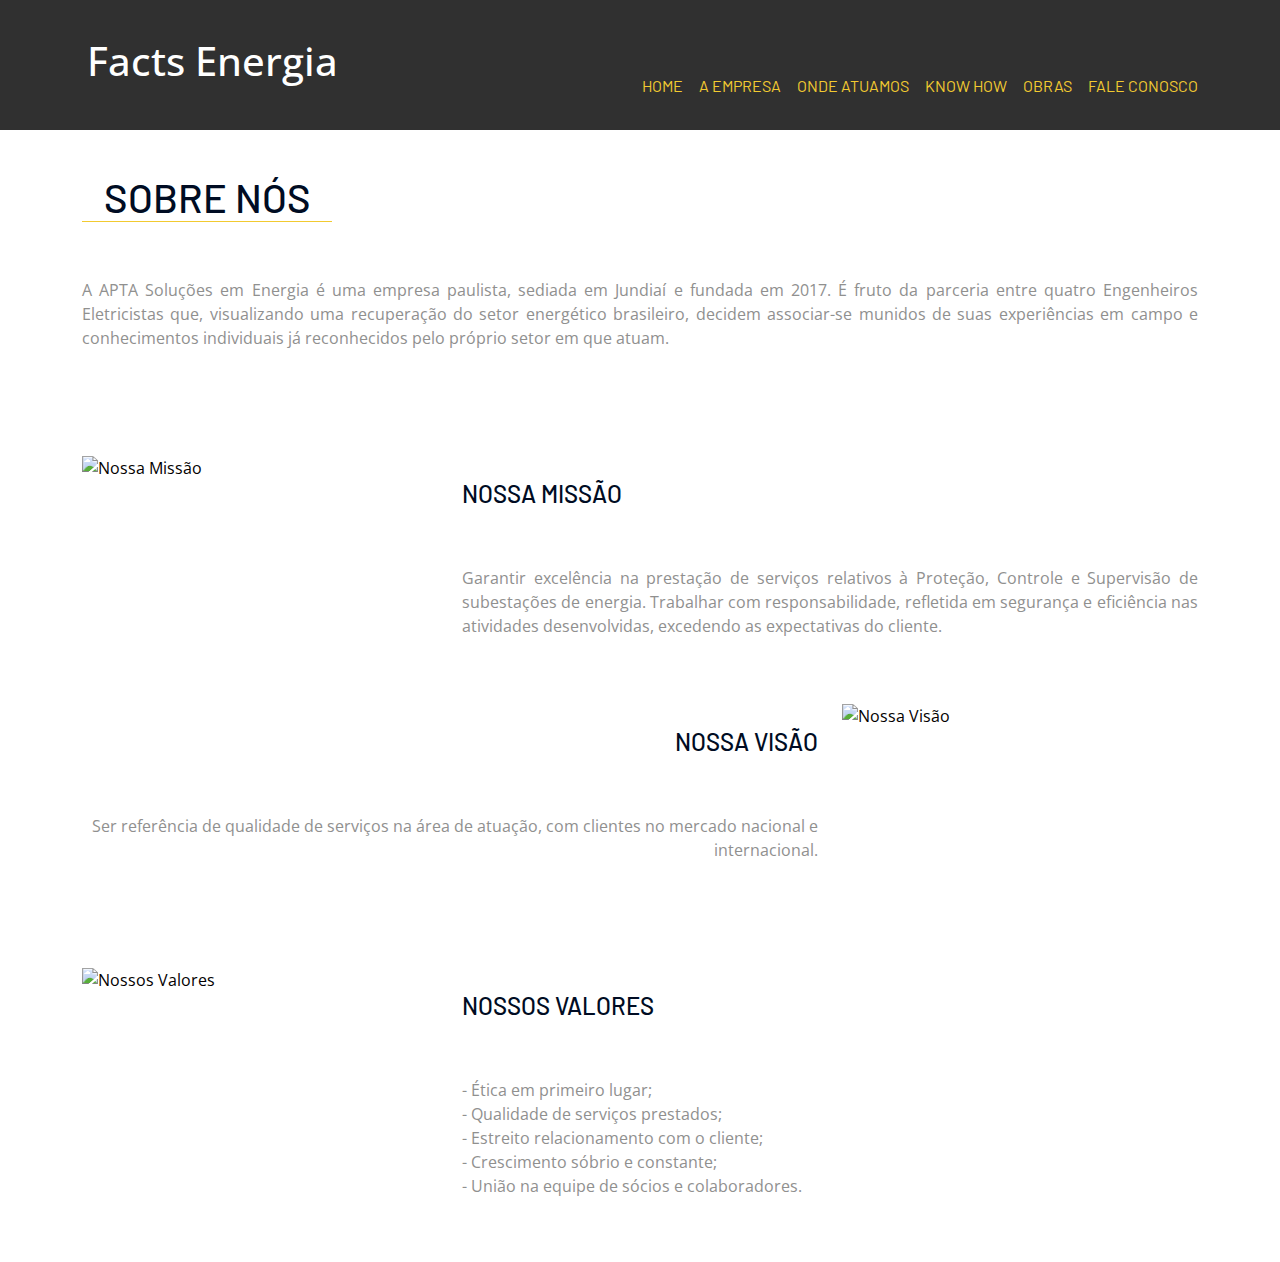
==== about.html @ a8e0b89e "Commit #01 after approval" ====
<!DOCTYPE html>
<html lang="en">

<head>
    <meta charset="UTF-8">
    <meta http-equiv="X-UA-Compatible" content="IE=edge">
    <meta name="viewport" content="width=device-width, initial-scale=1.0">
    <title>Facts Energia - Sobre nós</title>
    <link rel="stylesheet" href="style1.css">
</head>

<header>
    <div class="bkg-interno">
        <div class="header">
            <div class="row">
                <div class="header-left">
                    <a href="#">
                        <h1 class="title">Facts Energia</h1>
                    </a>
                </div>

                <div class="header-right">
                    <nav class="navbar navbar-expand" id="main_navbar">
                        <ul class="navbar-nav mr-auto" id="menu-principal">
                            <li class="nav-item">
                                <a class="nav-link" href="./index.html">Home</a>
                            </li>
                            <li class="nav-item">
                                <a class="nav-link" href="./about.html">A Empresa</a>
                            </li>
                            <li class="nav-item">
                                <a class="nav-link" href="./onde_atuamos.html">Onde Atuamos</a>
                            </li>
                            <li class="nav-item">
                                <a class="nav-link" href="./knowhow.html">Know How</a>
                            </li>
                            <li class="nav-item">
                                <a class="nav-link" href="./obras.html">Obras</a>
                            </li>
                            <li class="nav-item">
                                <a class="nav-link pe-0" href="./contactus.html">Fale Conosco</a>
                            </li>
                        </ul>

                    </nav>
                </div>
            </div>

        </div>
    </div>
</header>

<main>
    <div class="quemsomos-titulo">
        <div class="titulo">
            <h1>SOBRE NÓS</h1>
        </div>
    </div>

    <section class="quemsomos">
        <div class="descricao">
            <p>A APTA Soluções em Energia é uma empresa paulista, sediada em Jundiaí e fundada em 2017. É fruto da
                parceria entre quatro Engenheiros Eletricistas que, visualizando uma recuperação do setor energético
                brasileiro, decidem associar-se munidos de suas experiências em campo e conhecimentos individuais já
                reconhecidos pelo próprio setor em que atuam.</p>
            <p></p>
        </div>
    </section>

    <section class="missao">
        <div class="row">
            <div class="img aos-init aos-animate" data-aos="fade-right">
                <img src="" alt="Nossa Missão">
            </div>
            <div class="descricao">
                <h2>Nossa Missão</h2>
                <p>Garantir excelência na prestação de serviços relativos à Proteção, Controle e Supervisão de
                    subestações de energia. Trabalhar com responsabilidade, refletida em segurança e eficiência nas
                    atividades desenvolvidas, excedendo as expectativas do cliente.</p>
            </div>
        </div>
    </section>

    <section class="visao">
        <div class="row">
            <div class="descricao">
                <h2>Nossa Visão</h2>
                <p>Ser referência de qualidade de serviços na área de atuação, com clientes no mercado nacional e
                    internacional.</p>
            </div>
            <div class="img aos-init" data-aos="fade-left">
                <img src="" alt="Nossa Visão">
            </div>
        </div>
    </section>

    <section class="valores">
        <div class="row">
            <div class="img aos-init" data-aos="fade-right">
                <img src="" alt="Nossos Valores">
            </div>
            <div class="descricao">
                <h2>Nossos Valores</h2>
                <p>- Ética em primeiro lugar;</p>
                <p>- Qualidade de serviços prestados;</p>
                <p>- Estreito relacionamento com o cliente;</p>
                <p>- Crescimento sóbrio e constante;</p>
                <p>- União na equipe de sócios e colaboradores.</p>
            </div>
        </div>
    </section>
</main>
---- style1.css ----
@import url(https://fonts.googleapis.com/css?family=Open+Sans:400,300,600,700,800);
@import url(https://fonts.googleapis.com/css2?family=Barlow:ital,wght@0,300;0,400;0,500;0,600;1,200;1,700&display=swap);

/*! normalize.css v8.0.1 | MIT License | github.com/necolas/normalize.css */
html {
    -webkit-text-size-adjust: 100%;
    line-height: 1.15
}

body {
    margin: 0
}

main {
    display: block
}

h1 {
    font-size: 2em;
    margin: .67em 0
}

hr {
    box-sizing: content-box;
    height: 0;
    overflow: visible
}

pre {
    font-family: monospace, monospace;
    font-size: 1em
}

a {
    background-color: transparent
}

.title {
    color: #fff;
}

abbr[title] {
    border-bottom: none;
    text-decoration: underline;
    -webkit-text-decoration: underline dotted;
    text-decoration: underline dotted
}

b,
strong {
    font-weight: bolder
}

code,
kbd,
samp {
    font-family: monospace, monospace;
    font-size: 1em
}

small {
    font-size: 80%
}

sub,
sup {
    font-size: 75%;
    line-height: 0;
    position: relative;
    vertical-align: baseline
}

sub {
    bottom: -.25em
}

sup {
    top: -.5em
}

img {
    border-style: none
}

button,
input,
optgroup,
select,
textarea {
    font-family: inherit;
    font-size: 100%;
    line-height: 1.15;
    margin: 0
}

button,
input {
    overflow: visible
}

button,
select {
    text-transform: none
}

[type=button],
[type=reset],
[type=submit],
button {
    -webkit-appearance: button
}

[type=button]::-moz-focus-inner,
[type=reset]::-moz-focus-inner,
[type=submit]::-moz-focus-inner,
button::-moz-focus-inner {
    border-style: none;
    padding: 0
}

[type=button]:-moz-focusring,
[type=reset]:-moz-focusring,
[type=submit]:-moz-focusring,
button:-moz-focusring {
    outline: 1px dotted ButtonText
}

fieldset {
    padding: .35em .75em .625em
}

legend {
    box-sizing: border-box;
    color: inherit;
    display: table;
    max-width: 100%;
    padding: 0;
    white-space: normal
}

progress {
    vertical-align: baseline
}

textarea {
    overflow: auto
}

[type=checkbox],
[type=radio] {
    box-sizing: border-box;
    padding: 0
}

[type=number]::-webkit-inner-spin-button,
[type=number]::-webkit-outer-spin-button {
    height: auto
}

[type=search] {
    -webkit-appearance: textfield;
    outline-offset: -2px
}

[type=search]::-webkit-search-decoration {
    -webkit-appearance: none
}

::-webkit-file-upload-button {
    -webkit-appearance: button;
    font: inherit
}

details {
    display: block
}

summary {
    display: list-item
}

[hidden],
template {
    display: none
}

@font-face {
    font-family: bootstrap-icons;
    src: url(fonts/bootstrap-icons.woff2?856008caa5eb66df68595e734e59580d) format("woff2"), url(fonts/bootstrap-icons.woff?856008caa5eb66df68595e734e59580d) format("woff")
}

[class*=" bi-"]:before,
[class^=bi-]:before {
    -webkit-font-smoothing: antialiased;
    -moz-osx-font-smoothing: grayscale;
    display: inline-block;
    font-family: bootstrap-icons !important;
    font-style: normal;
    font-variant: normal;
    font-weight: 400 !important;
    line-height: 1;
    text-transform: none;
    vertical-align: -.125em
}

.bi-alarm-fill:before {
    content: "\f101"
}

.bi-alarm:before {
    content: "\f102"
}

.bi-align-bottom:before {
    content: "\f103"
}

.bi-align-center:before {
    content: "\f104"
}

.bi-align-end:before {
    content: "\f105"
}

.bi-align-middle:before {
    content: "\f106"
}

.bi-align-start:before {
    content: "\f107"
}

.bi-align-top:before {
    content: "\f108"
}

.bi-alt:before {
    content: "\f109"
}

.bi-app-indicator:before {
    content: "\f10a"
}

.bi-app:before {
    content: "\f10b"
}

.bi-archive-fill:before {
    content: "\f10c"
}

.bi-archive:before {
    content: "\f10d"
}

.bi-arrow-90deg-down:before {
    content: "\f10e"
}

.bi-arrow-90deg-left:before {
    content: "\f10f"
}

.bi-arrow-90deg-right:before {
    content: "\f110"
}

.bi-arrow-90deg-up:before {
    content: "\f111"
}

.bi-arrow-bar-down:before {
    content: "\f112"
}

.bi-arrow-bar-left:before {
    content: "\f113"
}

.bi-arrow-bar-right:before {
    content: "\f114"
}

.bi-arrow-bar-up:before {
    content: "\f115"
}

.bi-arrow-clockwise:before {
    content: "\f116"
}

.bi-arrow-counterclockwise:before {
    content: "\f117"
}

.bi-arrow-down-circle-fill:before {
    content: "\f118"
}

.bi-arrow-down-circle:before {
    content: "\f119"
}

.bi-arrow-down-left-circle-fill:before {
    content: "\f11a"
}

.bi-arrow-down-left-circle:before {
    content: "\f11b"
}

.bi-arrow-down-left-square-fill:before {
    content: "\f11c"
}

.bi-arrow-down-left-square:before {
    content: "\f11d"
}

.bi-arrow-down-left:before {
    content: "\f11e"
}

.bi-arrow-down-right-circle-fill:before {
    content: "\f11f"
}

.bi-arrow-down-right-circle:before {
    content: "\f120"
}

.bi-arrow-down-right-square-fill:before {
    content: "\f121"
}

.bi-arrow-down-right-square:before {
    content: "\f122"
}

.bi-arrow-down-right:before {
    content: "\f123"
}

.bi-arrow-down-short:before {
    content: "\f124"
}

.bi-arrow-down-square-fill:before {
    content: "\f125"
}

.bi-arrow-down-square:before {
    content: "\f126"
}

.bi-arrow-down-up:before {
    content: "\f127"
}

.bi-arrow-down:before {
    content: "\f128"
}

.bi-arrow-left-circle-fill:before {
    content: "\f129"
}

.bi-arrow-left-circle:before {
    content: "\f12a"
}

.bi-arrow-left-right:before {
    content: "\f12b"
}

.bi-arrow-left-short:before {
    content: "\f12c"
}

.bi-arrow-left-square-fill:before {
    content: "\f12d"
}

.bi-arrow-left-square:before {
    content: "\f12e"
}

.bi-arrow-left:before {
    content: "\f12f"
}

.bi-arrow-repeat:before {
    content: "\f130"
}

.bi-arrow-return-left:before {
    content: "\f131"
}

.bi-arrow-return-right:before {
    content: "\f132"
}

.bi-arrow-right-circle-fill:before {
    content: "\f133"
}

.bi-arrow-right-circle:before {
    content: "\f134"
}

.bi-arrow-right-short:before {
    content: "\f135"
}

.bi-arrow-right-square-fill:before {
    content: "\f136"
}

.bi-arrow-right-square:before {
    content: "\f137"
}

.bi-arrow-right:before {
    content: "\f138"
}

.bi-arrow-up-circle-fill:before {
    content: "\f139"
}

.bi-arrow-up-circle:before {
    content: "\f13a"
}

.bi-arrow-up-left-circle-fill:before {
    content: "\f13b"
}

.bi-arrow-up-left-circle:before {
    content: "\f13c"
}

.bi-arrow-up-left-square-fill:before {
    content: "\f13d"
}

.bi-arrow-up-left-square:before {
    content: "\f13e"
}

.bi-arrow-up-left:before {
    content: "\f13f"
}

.bi-arrow-up-right-circle-fill:before {
    content: "\f140"
}

.bi-arrow-up-right-circle:before {
    content: "\f141"
}

.bi-arrow-up-right-square-fill:before {
    content: "\f142"
}

.bi-arrow-up-right-square:before {
    content: "\f143"
}

.bi-arrow-up-right:before {
    content: "\f144"
}

.bi-arrow-up-short:before {
    content: "\f145"
}

.bi-arrow-up-square-fill:before {
    content: "\f146"
}

.bi-arrow-up-square:before {
    content: "\f147"
}

.bi-arrow-up:before {
    content: "\f148"
}

.bi-arrows-angle-contract:before {
    content: "\f149"
}

.bi-arrows-angle-expand:before {
    content: "\f14a"
}

.bi-arrows-collapse:before {
    content: "\f14b"
}

.bi-arrows-expand:before {
    content: "\f14c"
}

.bi-arrows-fullscreen:before {
    content: "\f14d"
}

.bi-arrows-move:before {
    content: "\f14e"
}

.bi-aspect-ratio-fill:before {
    content: "\f14f"
}

.bi-aspect-ratio:before {
    content: "\f150"
}

.bi-asterisk:before {
    content: "\f151"
}

.bi-at:before {
    content: "\f152"
}

.bi-award-fill:before {
    content: "\f153"
}

.bi-award:before {
    content: "\f154"
}

.bi-back:before {
    content: "\f155"
}

.bi-backspace-fill:before {
    content: "\f156"
}

.bi-backspace-reverse-fill:before {
    content: "\f157"
}

.bi-backspace-reverse:before {
    content: "\f158"
}

.bi-backspace:before {
    content: "\f159"
}

.bi-badge-3d-fill:before {
    content: "\f15a"
}

.bi-badge-3d:before {
    content: "\f15b"
}

.bi-badge-4k-fill:before {
    content: "\f15c"
}

.bi-badge-4k:before {
    content: "\f15d"
}

.bi-badge-8k-fill:before {
    content: "\f15e"
}

.bi-badge-8k:before {
    content: "\f15f"
}

.bi-badge-ad-fill:before {
    content: "\f160"
}

.bi-badge-ad:before {
    content: "\f161"
}

.bi-badge-ar-fill:before {
    content: "\f162"
}

.bi-badge-ar:before {
    content: "\f163"
}

.bi-badge-cc-fill:before {
    content: "\f164"
}

.bi-badge-cc:before {
    content: "\f165"
}

.bi-badge-hd-fill:before {
    content: "\f166"
}

.bi-badge-hd:before {
    content: "\f167"
}

.bi-badge-tm-fill:before {
    content: "\f168"
}

.bi-badge-tm:before {
    content: "\f169"
}

.bi-badge-vo-fill:before {
    content: "\f16a"
}

.bi-badge-vo:before {
    content: "\f16b"
}

.bi-badge-vr-fill:before {
    content: "\f16c"
}

.bi-badge-vr:before {
    content: "\f16d"
}

.bi-badge-wc-fill:before {
    content: "\f16e"
}

.bi-badge-wc:before {
    content: "\f16f"
}

.bi-bag-check-fill:before {
    content: "\f170"
}

.bi-bag-check:before {
    content: "\f171"
}

.bi-bag-dash-fill:before {
    content: "\f172"
}

.bi-bag-dash:before {
    content: "\f173"
}

.bi-bag-fill:before {
    content: "\f174"
}

.bi-bag-plus-fill:before {
    content: "\f175"
}

.bi-bag-plus:before {
    content: "\f176"
}

.bi-bag-x-fill:before {
    content: "\f177"
}

.bi-bag-x:before {
    content: "\f178"
}

.bi-bag:before {
    content: "\f179"
}

.bi-bar-chart-fill:before {
    content: "\f17a"
}

.bi-bar-chart-line-fill:before {
    content: "\f17b"
}

.bi-bar-chart-line:before {
    content: "\f17c"
}

.bi-bar-chart-steps:before {
    content: "\f17d"
}

.bi-bar-chart:before {
    content: "\f17e"
}

.bi-basket-fill:before {
    content: "\f17f"
}

.bi-basket:before {
    content: "\f180"
}

.bi-basket2-fill:before {
    content: "\f181"
}

.bi-basket2:before {
    content: "\f182"
}

.bi-basket3-fill:before {
    content: "\f183"
}

.bi-basket3:before {
    content: "\f184"
}

.bi-battery-charging:before {
    content: "\f185"
}

.bi-battery-full:before {
    content: "\f186"
}

.bi-battery-half:before {
    content: "\f187"
}

.bi-battery:before {
    content: "\f188"
}

.bi-bell-fill:before {
    content: "\f189"
}

.bi-bell:before {
    content: "\f18a"
}

.bi-bezier:before {
    content: "\f18b"
}

.bi-bezier2:before {
    content: "\f18c"
}

.bi-bicycle:before {
    content: "\f18d"
}

.bi-binoculars-fill:before {
    content: "\f18e"
}

.bi-binoculars:before {
    content: "\f18f"
}

.bi-blockquote-left:before {
    content: "\f190"
}

.bi-blockquote-right:before {
    content: "\f191"
}

.bi-book-fill:before {
    content: "\f192"
}

.bi-book-half:before {
    content: "\f193"
}

.bi-book:before {
    content: "\f194"
}

.bi-bookmark-check-fill:before {
    content: "\f195"
}

.bi-bookmark-check:before {
    content: "\f196"
}

.bi-bookmark-dash-fill:before {
    content: "\f197"
}

.bi-bookmark-dash:before {
    content: "\f198"
}

.bi-bookmark-fill:before {
    content: "\f199"
}

.bi-bookmark-heart-fill:before {
    content: "\f19a"
}

.bi-bookmark-heart:before {
    content: "\f19b"
}

.bi-bookmark-plus-fill:before {
    content: "\f19c"
}

.bi-bookmark-plus:before {
    content: "\f19d"
}

.bi-bookmark-star-fill:before {
    content: "\f19e"
}

.bi-bookmark-star:before {
    content: "\f19f"
}

.bi-bookmark-x-fill:before {
    content: "\f1a0"
}

.bi-bookmark-x:before {
    content: "\f1a1"
}

.bi-bookmark:before {
    content: "\f1a2"
}

.bi-bookmarks-fill:before {
    content: "\f1a3"
}

.bi-bookmarks:before {
    content: "\f1a4"
}

.bi-bookshelf:before {
    content: "\f1a5"
}

.bi-bootstrap-fill:before {
    content: "\f1a6"
}

.bi-bootstrap-reboot:before {
    content: "\f1a7"
}

.bi-bootstrap:before {
    content: "\f1a8"
}

.bi-border-all:before {
    content: "\f1a9"
}

.bi-border-bottom:before {
    content: "\f1aa"
}

.bi-border-center:before {
    content: "\f1ab"
}

.bi-border-inner:before {
    content: "\f1ac"
}

.bi-border-left:before {
    content: "\f1ad"
}

.bi-border-middle:before {
    content: "\f1ae"
}

.bi-border-outer:before {
    content: "\f1af"
}

.bi-border-right:before {
    content: "\f1b0"
}

.bi-border-style:before {
    content: "\f1b1"
}

.bi-border-top:before {
    content: "\f1b2"
}

.bi-border-width:before {
    content: "\f1b3"
}

.bi-border:before {
    content: "\f1b4"
}

.bi-bounding-box-circles:before {
    content: "\f1b5"
}

.bi-bounding-box:before {
    content: "\f1b6"
}

.bi-box-arrow-down-left:before {
    content: "\f1b7"
}

.bi-box-arrow-down-right:before {
    content: "\f1b8"
}

.bi-box-arrow-down:before {
    content: "\f1b9"
}

.bi-box-arrow-in-down-left:before {
    content: "\f1ba"
}

.bi-box-arrow-in-down-right:before {
    content: "\f1bb"
}

.bi-box-arrow-in-down:before {
    content: "\f1bc"
}

.bi-box-arrow-in-left:before {
    content: "\f1bd"
}

.bi-box-arrow-in-right:before {
    content: "\f1be"
}

.bi-box-arrow-in-up-left:before {
    content: "\f1bf"
}

.bi-box-arrow-in-up-right:before {
    content: "\f1c0"
}

.bi-box-arrow-in-up:before {
    content: "\f1c1"
}

.bi-box-arrow-left:before {
    content: "\f1c2"
}

.bi-box-arrow-right:before {
    content: "\f1c3"
}

.bi-box-arrow-up-left:before {
    content: "\f1c4"
}

.bi-box-arrow-up-right:before {
    content: "\f1c5"
}

.bi-box-arrow-up:before {
    content: "\f1c6"
}

.bi-box-seam:before {
    content: "\f1c7"
}

.bi-box:before {
    content: "\f1c8"
}

.bi-braces:before {
    content: "\f1c9"
}

.bi-bricks:before {
    content: "\f1ca"
}

.bi-briefcase-fill:before {
    content: "\f1cb"
}

.bi-briefcase:before {
    content: "\f1cc"
}

.bi-brightness-alt-high-fill:before {
    content: "\f1cd"
}

.bi-brightness-alt-high:before {
    content: "\f1ce"
}

.bi-brightness-alt-low-fill:before {
    content: "\f1cf"
}

.bi-brightness-alt-low:before {
    content: "\f1d0"
}

.bi-brightness-high-fill:before {
    content: "\f1d1"
}

.bi-brightness-high:before {
    content: "\f1d2"
}

.bi-brightness-low-fill:before {
    content: "\f1d3"
}

.bi-brightness-low:before {
    content: "\f1d4"
}

.bi-broadcast-pin:before {
    content: "\f1d5"
}

.bi-broadcast:before {
    content: "\f1d6"
}

.bi-brush-fill:before {
    content: "\f1d7"
}

.bi-brush:before {
    content: "\f1d8"
}

.bi-bucket-fill:before {
    content: "\f1d9"
}

.bi-bucket:before {
    content: "\f1da"
}

.bi-bug-fill:before {
    content: "\f1db"
}

.bi-bug:before {
    content: "\f1dc"
}

.bi-building:before {
    content: "\f1dd"
}

.bi-bullseye:before {
    content: "\f1de"
}

.bi-calculator-fill:before {
    content: "\f1df"
}

.bi-calculator:before {
    content: "\f1e0"
}

.bi-calendar-check-fill:before {
    content: "\f1e1"
}

.bi-calendar-check:before {
    content: "\f1e2"
}

.bi-calendar-date-fill:before {
    content: "\f1e3"
}

.bi-calendar-date:before {
    content: "\f1e4"
}

.bi-calendar-day-fill:before {
    content: "\f1e5"
}

.bi-calendar-day:before {
    content: "\f1e6"
}

.bi-calendar-event-fill:before {
    content: "\f1e7"
}

.bi-calendar-event:before {
    content: "\f1e8"
}

.bi-calendar-fill:before {
    content: "\f1e9"
}

.bi-calendar-minus-fill:before {
    content: "\f1ea"
}

.bi-calendar-minus:before {
    content: "\f1eb"
}

.bi-calendar-month-fill:before {
    content: "\f1ec"
}

.bi-calendar-month:before {
    content: "\f1ed"
}

.bi-calendar-plus-fill:before {
    content: "\f1ee"
}

.bi-calendar-plus:before {
    content: "\f1ef"
}

.bi-calendar-range-fill:before {
    content: "\f1f0"
}

.bi-calendar-range:before {
    content: "\f1f1"
}

.bi-calendar-week-fill:before {
    content: "\f1f2"
}

.bi-calendar-week:before {
    content: "\f1f3"
}

.bi-calendar-x-fill:before {
    content: "\f1f4"
}

.bi-calendar-x:before {
    content: "\f1f5"
}

.bi-calendar:before {
    content: "\f1f6"
}

.bi-calendar2-check-fill:before {
    content: "\f1f7"
}

.bi-calendar2-check:before {
    content: "\f1f8"
}

.bi-calendar2-date-fill:before {
    content: "\f1f9"
}

.bi-calendar2-date:before {
    content: "\f1fa"
}

.bi-calendar2-day-fill:before {
    content: "\f1fb"
}

.bi-calendar2-day:before {
    content: "\f1fc"
}

.bi-calendar2-event-fill:before {
    content: "\f1fd"
}

.bi-calendar2-event:before {
    content: "\f1fe"
}

.bi-calendar2-fill:before {
    content: "\f1ff"
}

.bi-calendar2-minus-fill:before {
    content: "\f200"
}

.bi-calendar2-minus:before {
    content: "\f201"
}

.bi-calendar2-month-fill:before {
    content: "\f202"
}

.bi-calendar2-month:before {
    content: "\f203"
}

.bi-calendar2-plus-fill:before {
    content: "\f204"
}

.bi-calendar2-plus:before {
    content: "\f205"
}

.bi-calendar2-range-fill:before {
    content: "\f206"
}

.bi-calendar2-range:before {
    content: "\f207"
}

.bi-calendar2-week-fill:before {
    content: "\f208"
}

.bi-calendar2-week:before {
    content: "\f209"
}

.bi-calendar2-x-fill:before {
    content: "\f20a"
}

.bi-calendar2-x:before {
    content: "\f20b"
}

.bi-calendar2:before {
    content: "\f20c"
}

.bi-calendar3-event-fill:before {
    content: "\f20d"
}

.bi-calendar3-event:before {
    content: "\f20e"
}

.bi-calendar3-fill:before {
    content: "\f20f"
}

.bi-calendar3-range-fill:before {
    content: "\f210"
}

.bi-calendar3-range:before {
    content: "\f211"
}

.bi-calendar3-week-fill:before {
    content: "\f212"
}

.bi-calendar3-week:before {
    content: "\f213"
}

.bi-calendar3:before {
    content: "\f214"
}

.bi-calendar4-event:before {
    content: "\f215"
}

.bi-calendar4-range:before {
    content: "\f216"
}

.bi-calendar4-week:before {
    content: "\f217"
}

.bi-calendar4:before {
    content: "\f218"
}

.bi-camera-fill:before {
    content: "\f219"
}

.bi-camera-reels-fill:before {
    content: "\f21a"
}

.bi-camera-reels:before {
    content: "\f21b"
}

.bi-camera-video-fill:before {
    content: "\f21c"
}

.bi-camera-video-off-fill:before {
    content: "\f21d"
}

.bi-camera-video-off:before {
    content: "\f21e"
}

.bi-camera-video:before {
    content: "\f21f"
}

.bi-camera:before {
    content: "\f220"
}

.bi-camera2:before {
    content: "\f221"
}

.bi-capslock-fill:before {
    content: "\f222"
}

.bi-capslock:before {
    content: "\f223"
}

.bi-card-checklist:before {
    content: "\f224"
}

.bi-card-heading:before {
    content: "\f225"
}

.bi-card-image:before {
    content: "\f226"
}

.bi-card-list:before {
    content: "\f227"
}

.bi-card-text:before {
    content: "\f228"
}

.bi-caret-down-fill:before {
    content: "\f229"
}

.bi-caret-down-square-fill:before {
    content: "\f22a"
}

.bi-caret-down-square:before {
    content: "\f22b"
}

.bi-caret-down:before {
    content: "\f22c"
}

.bi-caret-left-fill:before {
    content: "\f22d"
}

.bi-caret-left-square-fill:before {
    content: "\f22e"
}

.bi-caret-left-square:before {
    content: "\f22f"
}

.bi-caret-left:before {
    content: "\f230"
}

.bi-caret-right-fill:before {
    content: "\f231"
}

.bi-caret-right-square-fill:before {
    content: "\f232"
}

.bi-caret-right-square:before {
    content: "\f233"
}

.bi-caret-right:before {
    content: "\f234"
}

.bi-caret-up-fill:before {
    content: "\f235"
}

.bi-caret-up-square-fill:before {
    content: "\f236"
}

.bi-caret-up-square:before {
    content: "\f237"
}

.bi-caret-up:before {
    content: "\f238"
}

.bi-cart-check-fill:before {
    content: "\f239"
}

.bi-cart-check:before {
    content: "\f23a"
}

.bi-cart-dash-fill:before {
    content: "\f23b"
}

.bi-cart-dash:before {
    content: "\f23c"
}

.bi-cart-fill:before {
    content: "\f23d"
}

.bi-cart-plus-fill:before {
    content: "\f23e"
}

.bi-cart-plus:before {
    content: "\f23f"
}

.bi-cart-x-fill:before {
    content: "\f240"
}

.bi-cart-x:before {
    content: "\f241"
}

.bi-cart:before {
    content: "\f242"
}

.bi-cart2:before {
    content: "\f243"
}

.bi-cart3:before {
    content: "\f244"
}

.bi-cart4:before {
    content: "\f245"
}

.bi-cash-stack:before {
    content: "\f246"
}

.bi-cash:before {
    content: "\f247"
}

.bi-cast:before {
    content: "\f248"
}

.bi-chat-dots-fill:before {
    content: "\f249"
}

.bi-chat-dots:before {
    content: "\f24a"
}

.bi-chat-fill:before {
    content: "\f24b"
}

.bi-chat-left-dots-fill:before {
    content: "\f24c"
}

.bi-chat-left-dots:before {
    content: "\f24d"
}

.bi-chat-left-fill:before {
    content: "\f24e"
}

.bi-chat-left-quote-fill:before {
    content: "\f24f"
}

.bi-chat-left-quote:before {
    content: "\f250"
}

.bi-chat-left-text-fill:before {
    content: "\f251"
}

.bi-chat-left-text:before {
    content: "\f252"
}

.bi-chat-left:before {
    content: "\f253"
}

.bi-chat-quote-fill:before {
    content: "\f254"
}

.bi-chat-quote:before {
    content: "\f255"
}

.bi-chat-right-dots-fill:before {
    content: "\f256"
}

.bi-chat-right-dots:before {
    content: "\f257"
}

.bi-chat-right-fill:before {
    content: "\f258"
}

.bi-chat-right-quote-fill:before {
    content: "\f259"
}

.bi-chat-right-quote:before {
    content: "\f25a"
}

.bi-chat-right-text-fill:before {
    content: "\f25b"
}

.bi-chat-right-text:before {
    content: "\f25c"
}

.bi-chat-right:before {
    content: "\f25d"
}

.bi-chat-square-dots-fill:before {
    content: "\f25e"
}

.bi-chat-square-dots:before {
    content: "\f25f"
}

.bi-chat-square-fill:before {
    content: "\f260"
}

.bi-chat-square-quote-fill:before {
    content: "\f261"
}

.bi-chat-square-quote:before {
    content: "\f262"
}

.bi-chat-square-text-fill:before {
    content: "\f263"
}

.bi-chat-square-text:before {
    content: "\f264"
}

.bi-chat-square:before {
    content: "\f265"
}

.bi-chat-text-fill:before {
    content: "\f266"
}

.bi-chat-text:before {
    content: "\f267"
}

.bi-chat:before {
    content: "\f268"
}

.bi-check-all:before {
    content: "\f269"
}

.bi-check-circle-fill:before {
    content: "\f26a"
}

.bi-check-circle:before {
    content: "\f26b"
}

.bi-check-square-fill:before {
    content: "\f26c"
}

.bi-check-square:before {
    content: "\f26d"
}

.bi-check:before {
    content: "\f26e"
}

.bi-check2-all:before {
    content: "\f26f"
}

.bi-check2-circle:before {
    content: "\f270"
}

.bi-check2-square:before {
    content: "\f271"
}

.bi-check2:before {
    content: "\f272"
}

.bi-chevron-bar-contract:before {
    content: "\f273"
}

.bi-chevron-bar-down:before {
    content: "\f274"
}

.bi-chevron-bar-expand:before {
    content: "\f275"
}

.bi-chevron-bar-left:before {
    content: "\f276"
}

.bi-chevron-bar-right:before {
    content: "\f277"
}

.bi-chevron-bar-up:before {
    content: "\f278"
}

.bi-chevron-compact-down:before {
    content: "\f279"
}

.bi-chevron-compact-left:before {
    content: "\f27a"
}

.bi-chevron-compact-right:before {
    content: "\f27b"
}

.bi-chevron-compact-up:before {
    content: "\f27c"
}

.bi-chevron-contract:before {
    content: "\f27d"
}

.bi-chevron-double-down:before {
    content: "\f27e"
}

.bi-chevron-double-left:before {
    content: "\f27f"
}

.bi-chevron-double-right:before {
    content: "\f280"
}

.bi-chevron-double-up:before {
    content: "\f281"
}

.bi-chevron-down:before {
    content: "\f282"
}

.bi-chevron-expand:before {
    content: "\f283"
}

.bi-chevron-left:before {
    content: "\f284"
}

.bi-chevron-right:before {
    content: "\f285"
}

.bi-chevron-up:before {
    content: "\f286"
}

.bi-circle-fill:before {
    content: "\f287"
}

.bi-circle-half:before {
    content: "\f288"
}

.bi-circle-square:before {
    content: "\f289"
}

.bi-circle:before {
    content: "\f28a"
}

.bi-clipboard-check:before {
    content: "\f28b"
}

.bi-clipboard-data:before {
    content: "\f28c"
}

.bi-clipboard-minus:before {
    content: "\f28d"
}

.bi-clipboard-plus:before {
    content: "\f28e"
}

.bi-clipboard-x:before {
    content: "\f28f"
}

.bi-clipboard:before {
    content: "\f290"
}

.bi-clock-fill:before {
    content: "\f291"
}

.bi-clock-history:before {
    content: "\f292"
}

.bi-clock:before {
    content: "\f293"
}

.bi-cloud-arrow-down-fill:before {
    content: "\f294"
}

.bi-cloud-arrow-down:before {
    content: "\f295"
}

.bi-cloud-arrow-up-fill:before {
    content: "\f296"
}

.bi-cloud-arrow-up:before {
    content: "\f297"
}

.bi-cloud-check-fill:before {
    content: "\f298"
}

.bi-cloud-check:before {
    content: "\f299"
}

.bi-cloud-download-fill:before {
    content: "\f29a"
}

.bi-cloud-download:before {
    content: "\f29b"
}

.bi-cloud-drizzle-fill:before {
    content: "\f29c"
}

.bi-cloud-drizzle:before {
    content: "\f29d"
}

.bi-cloud-fill:before {
    content: "\f29e"
}

.bi-cloud-fog-fill:before {
    content: "\f29f"
}

.bi-cloud-fog:before {
    content: "\f2a0"
}

.bi-cloud-fog2-fill:before {
    content: "\f2a1"
}

.bi-cloud-fog2:before {
    content: "\f2a2"
}

.bi-cloud-hail-fill:before {
    content: "\f2a3"
}

.bi-cloud-hail:before {
    content: "\f2a4"
}

.bi-cloud-haze-1:before {
    content: "\f2a5"
}

.bi-cloud-haze-fill:before {
    content: "\f2a6"
}

.bi-cloud-haze:before {
    content: "\f2a7"
}

.bi-cloud-haze2-fill:before {
    content: "\f2a8"
}

.bi-cloud-lightning-fill:before {
    content: "\f2a9"
}

.bi-cloud-lightning-rain-fill:before {
    content: "\f2aa"
}

.bi-cloud-lightning-rain:before {
    content: "\f2ab"
}

.bi-cloud-lightning:before {
    content: "\f2ac"
}

.bi-cloud-minus-fill:before {
    content: "\f2ad"
}

.bi-cloud-minus:before {
    content: "\f2ae"
}

.bi-cloud-moon-fill:before {
    content: "\f2af"
}

.bi-cloud-moon:before {
    content: "\f2b0"
}

.bi-cloud-plus-fill:before {
    content: "\f2b1"
}

.bi-cloud-plus:before {
    content: "\f2b2"
}

.bi-cloud-rain-fill:before {
    content: "\f2b3"
}

.bi-cloud-rain-heavy-fill:before {
    content: "\f2b4"
}

.bi-cloud-rain-heavy:before {
    content: "\f2b5"
}

.bi-cloud-rain:before {
    content: "\f2b6"
}

.bi-cloud-slash-fill:before {
    content: "\f2b7"
}

.bi-cloud-slash:before {
    content: "\f2b8"
}

.bi-cloud-sleet-fill:before {
    content: "\f2b9"
}

.bi-cloud-sleet:before {
    content: "\f2ba"
}

.bi-cloud-snow-fill:before {
    content: "\f2bb"
}

.bi-cloud-snow:before {
    content: "\f2bc"
}

.bi-cloud-sun-fill:before {
    content: "\f2bd"
}

.bi-cloud-sun:before {
    content: "\f2be"
}

.bi-cloud-upload-fill:before {
    content: "\f2bf"
}

.bi-cloud-upload:before {
    content: "\f2c0"
}

.bi-cloud:before {
    content: "\f2c1"
}

.bi-clouds-fill:before {
    content: "\f2c2"
}

.bi-clouds:before {
    content: "\f2c3"
}

.bi-cloudy-fill:before {
    content: "\f2c4"
}

.bi-cloudy:before {
    content: "\f2c5"
}

.bi-code-slash:before {
    content: "\f2c6"
}

.bi-code-square:before {
    content: "\f2c7"
}

.bi-code:before {
    content: "\f2c8"
}

.bi-collection-fill:before {
    content: "\f2c9"
}

.bi-collection-play-fill:before {
    content: "\f2ca"
}

.bi-collection-play:before {
    content: "\f2cb"
}

.bi-collection:before {
    content: "\f2cc"
}

.bi-columns-gap:before {
    content: "\f2cd"
}

.bi-columns:before {
    content: "\f2ce"
}

.bi-command:before {
    content: "\f2cf"
}

.bi-compass-fill:before {
    content: "\f2d0"
}

.bi-compass:before {
    content: "\f2d1"
}

.bi-cone-striped:before {
    content: "\f2d2"
}

.bi-cone:before {
    content: "\f2d3"
}

.bi-controller:before {
    content: "\f2d4"
}

.bi-cpu-fill:before {
    content: "\f2d5"
}

.bi-cpu:before {
    content: "\f2d6"
}

.bi-credit-card-2-back-fill:before {
    content: "\f2d7"
}

.bi-credit-card-2-back:before {
    content: "\f2d8"
}

.bi-credit-card-2-front-fill:before {
    content: "\f2d9"
}

.bi-credit-card-2-front:before {
    content: "\f2da"
}

.bi-credit-card-fill:before {
    content: "\f2db"
}

.bi-credit-card:before {
    content: "\f2dc"
}

.bi-crop:before {
    content: "\f2dd"
}

.bi-cup-fill:before {
    content: "\f2de"
}

.bi-cup-straw:before {
    content: "\f2df"
}

.bi-cup:before {
    content: "\f2e0"
}

.bi-cursor-fill:before {
    content: "\f2e1"
}

.bi-cursor-text:before {
    content: "\f2e2"
}

.bi-cursor:before {
    content: "\f2e3"
}

.bi-dash-circle-dotted:before {
    content: "\f2e4"
}

.bi-dash-circle-fill:before {
    content: "\f2e5"
}

.bi-dash-circle:before {
    content: "\f2e6"
}

.bi-dash-square-dotted:before {
    content: "\f2e7"
}

.bi-dash-square-fill:before {
    content: "\f2e8"
}

.bi-dash-square:before {
    content: "\f2e9"
}

.bi-dash:before {
    content: "\f2ea"
}

.bi-diagram-2-fill:before {
    content: "\f2eb"
}

.bi-diagram-2:before {
    content: "\f2ec"
}

.bi-diagram-3-fill:before {
    content: "\f2ed"
}

.bi-diagram-3:before {
    content: "\f2ee"
}

.bi-diamond-fill:before {
    content: "\f2ef"
}

.bi-diamond-half:before {
    content: "\f2f0"
}

.bi-diamond:before {
    content: "\f2f1"
}

.bi-dice-1-fill:before {
    content: "\f2f2"
}

.bi-dice-1:before {
    content: "\f2f3"
}

.bi-dice-2-fill:before {
    content: "\f2f4"
}

.bi-dice-2:before {
    content: "\f2f5"
}

.bi-dice-3-fill:before {
    content: "\f2f6"
}

.bi-dice-3:before {
    content: "\f2f7"
}

.bi-dice-4-fill:before {
    content: "\f2f8"
}

.bi-dice-4:before {
    content: "\f2f9"
}

.bi-dice-5-fill:before {
    content: "\f2fa"
}

.bi-dice-5:before {
    content: "\f2fb"
}

.bi-dice-6-fill:before {
    content: "\f2fc"
}

.bi-dice-6:before {
    content: "\f2fd"
}

.bi-disc-fill:before {
    content: "\f2fe"
}

.bi-disc:before {
    content: "\f2ff"
}

.bi-discord:before {
    content: "\f300"
}

.bi-display-fill:before {
    content: "\f301"
}

.bi-display:before {
    content: "\f302"
}

.bi-distribute-horizontal:before {
    content: "\f303"
}

.bi-distribute-vertical:before {
    content: "\f304"
}

.bi-door-closed-fill:before {
    content: "\f305"
}

.bi-door-closed:before {
    content: "\f306"
}

.bi-door-open-fill:before {
    content: "\f307"
}

.bi-door-open:before {
    content: "\f308"
}

.bi-dot:before {
    content: "\f309"
}

.bi-download:before {
    content: "\f30a"
}

.bi-droplet-fill:before {
    content: "\f30b"
}

.bi-droplet-half:before {
    content: "\f30c"
}

.bi-droplet:before {
    content: "\f30d"
}

.bi-earbuds:before {
    content: "\f30e"
}

.bi-easel-fill:before {
    content: "\f30f"
}

.bi-easel:before {
    content: "\f310"
}

.bi-egg-fill:before {
    content: "\f311"
}

.bi-egg-fried:before {
    content: "\f312"
}

.bi-egg:before {
    content: "\f313"
}

.bi-eject-fill:before {
    content: "\f314"
}

.bi-eject:before {
    content: "\f315"
}

.bi-emoji-angry-fill:before {
    content: "\f316"
}

.bi-emoji-angry:before {
    content: "\f317"
}

.bi-emoji-dizzy-fill:before {
    content: "\f318"
}

.bi-emoji-dizzy:before {
    content: "\f319"
}

.bi-emoji-expressionless-fill:before {
    content: "\f31a"
}

.bi-emoji-expressionless:before {
    content: "\f31b"
}

.bi-emoji-frown-fill:before {
    content: "\f31c"
}

.bi-emoji-frown:before {
    content: "\f31d"
}

.bi-emoji-heart-eyes-fill:before {
    content: "\f31e"
}

.bi-emoji-heart-eyes:before {
    content: "\f31f"
}

.bi-emoji-laughing-fill:before {
    content: "\f320"
}

.bi-emoji-laughing:before {
    content: "\f321"
}

.bi-emoji-neutral-fill:before {
    content: "\f322"
}

.bi-emoji-neutral:before {
    content: "\f323"
}

.bi-emoji-smile-fill:before {
    content: "\f324"
}

.bi-emoji-smile-upside-down-fill:before {
    content: "\f325"
}

.bi-emoji-smile-upside-down:before {
    content: "\f326"
}

.bi-emoji-smile:before {
    content: "\f327"
}

.bi-emoji-sunglasses-fill:before {
    content: "\f328"
}

.bi-emoji-sunglasses:before {
    content: "\f329"
}

.bi-emoji-wink-fill:before {
    content: "\f32a"
}

.bi-emoji-wink:before {
    content: "\f32b"
}

.bi-envelope-fill:before {
    content: "\f32c"
}

.bi-envelope-open-fill:before {
    content: "\f32d"
}

.bi-envelope-open:before {
    content: "\f32e"
}

.bi-envelope:before {
    content: "\f32f"
}

.bi-eraser-fill:before {
    content: "\f330"
}

.bi-eraser:before {
    content: "\f331"
}

.bi-exclamation-circle-fill:before {
    content: "\f332"
}

.bi-exclamation-circle:before {
    content: "\f333"
}

.bi-exclamation-diamond-fill:before {
    content: "\f334"
}

.bi-exclamation-diamond:before {
    content: "\f335"
}

.bi-exclamation-octagon-fill:before {
    content: "\f336"
}

.bi-exclamation-octagon:before {
    content: "\f337"
}

.bi-exclamation-square-fill:before {
    content: "\f338"
}

.bi-exclamation-square:before {
    content: "\f339"
}

.bi-exclamation-triangle-fill:before {
    content: "\f33a"
}

.bi-exclamation-triangle:before {
    content: "\f33b"
}

.bi-exclamation:before {
    content: "\f33c"
}

.bi-exclude:before {
    content: "\f33d"
}

.bi-eye-fill:before {
    content: "\f33e"
}

.bi-eye-slash-fill:before {
    content: "\f33f"
}

.bi-eye-slash:before {
    content: "\f340"
}

.bi-eye:before {
    content: "\f341"
}

.bi-eyedropper:before {
    content: "\f342"
}

.bi-eyeglasses:before {
    content: "\f343"
}

.bi-facebook:before {
    content: "\f344"
}

.bi-file-arrow-down-fill:before {
    content: "\f345"
}

.bi-file-arrow-down:before {
    content: "\f346"
}

.bi-file-arrow-up-fill:before {
    content: "\f347"
}

.bi-file-arrow-up:before {
    content: "\f348"
}

.bi-file-bar-graph-fill:before {
    content: "\f349"
}

.bi-file-bar-graph:before {
    content: "\f34a"
}

.bi-file-binary-fill:before {
    content: "\f34b"
}

.bi-file-binary:before {
    content: "\f34c"
}

.bi-file-break-fill:before {
    content: "\f34d"
}

.bi-file-break:before {
    content: "\f34e"
}

.bi-file-check-fill:before {
    content: "\f34f"
}

.bi-file-check:before {
    content: "\f350"
}

.bi-file-code-fill:before {
    content: "\f351"
}

.bi-file-code:before {
    content: "\f352"
}

.bi-file-diff-fill:before {
    content: "\f353"
}

.bi-file-diff:before {
    content: "\f354"
}

.bi-file-earmark-arrow-down-fill:before {
    content: "\f355"
}

.bi-file-earmark-arrow-down:before {
    content: "\f356"
}

.bi-file-earmark-arrow-up-fill:before {
    content: "\f357"
}

.bi-file-earmark-arrow-up:before {
    content: "\f358"
}

.bi-file-earmark-bar-graph-fill:before {
    content: "\f359"
}

.bi-file-earmark-bar-graph:before {
    content: "\f35a"
}

.bi-file-earmark-binary-fill:before {
    content: "\f35b"
}

.bi-file-earmark-binary:before {
    content: "\f35c"
}

.bi-file-earmark-break-fill:before {
    content: "\f35d"
}

.bi-file-earmark-break:before {
    content: "\f35e"
}

.bi-file-earmark-check-fill:before {
    content: "\f35f"
}

.bi-file-earmark-check:before {
    content: "\f360"
}

.bi-file-earmark-code-fill:before {
    content: "\f361"
}

.bi-file-earmark-code:before {
    content: "\f362"
}

.bi-file-earmark-diff-fill:before {
    content: "\f363"
}

.bi-file-earmark-diff:before {
    content: "\f364"
}

.bi-file-earmark-easel-fill:before {
    content: "\f365"
}

.bi-file-earmark-easel:before {
    content: "\f366"
}

.bi-file-earmark-excel-fill:before {
    content: "\f367"
}

.bi-file-earmark-excel:before {
    content: "\f368"
}

.bi-file-earmark-fill:before {
    content: "\f369"
}

.bi-file-earmark-font-fill:before {
    content: "\f36a"
}

.bi-file-earmark-font:before {
    content: "\f36b"
}

.bi-file-earmark-image-fill:before {
    content: "\f36c"
}

.bi-file-earmark-image:before {
    content: "\f36d"
}

.bi-file-earmark-lock-fill:before {
    content: "\f36e"
}

.bi-file-earmark-lock:before {
    content: "\f36f"
}

.bi-file-earmark-lock2-fill:before {
    content: "\f370"
}

.bi-file-earmark-lock2:before {
    content: "\f371"
}

.bi-file-earmark-medical-fill:before {
    content: "\f372"
}

.bi-file-earmark-medical:before {
    content: "\f373"
}

.bi-file-earmark-minus-fill:before {
    content: "\f374"
}

.bi-file-earmark-minus:before {
    content: "\f375"
}

.bi-file-earmark-music-fill:before {
    content: "\f376"
}

.bi-file-earmark-music:before {
    content: "\f377"
}

.bi-file-earmark-person-fill:before {
    content: "\f378"
}

.bi-file-earmark-person:before {
    content: "\f379"
}

.bi-file-earmark-play-fill:before {
    content: "\f37a"
}

.bi-file-earmark-play:before {
    content: "\f37b"
}

.bi-file-earmark-plus-fill:before {
    content: "\f37c"
}

.bi-file-earmark-plus:before {
    content: "\f37d"
}

.bi-file-earmark-post-fill:before {
    content: "\f37e"
}

.bi-file-earmark-post:before {
    content: "\f37f"
}

.bi-file-earmark-ppt-fill:before {
    content: "\f380"
}

.bi-file-earmark-ppt:before {
    content: "\f381"
}

.bi-file-earmark-richtext-fill:before {
    content: "\f382"
}

.bi-file-earmark-richtext:before {
    content: "\f383"
}

.bi-file-earmark-ruled-fill:before {
    content: "\f384"
}

.bi-file-earmark-ruled:before {
    content: "\f385"
}

.bi-file-earmark-slides-fill:before {
    content: "\f386"
}

.bi-file-earmark-slides:before {
    content: "\f387"
}

.bi-file-earmark-spreadsheet-fill:before {
    content: "\f388"
}

.bi-file-earmark-spreadsheet:before {
    content: "\f389"
}

.bi-file-earmark-text-fill:before {
    content: "\f38a"
}

.bi-file-earmark-text:before {
    content: "\f38b"
}

.bi-file-earmark-word-fill:before {
    content: "\f38c"
}

.bi-file-earmark-word:before {
    content: "\f38d"
}

.bi-file-earmark-x-fill:before {
    content: "\f38e"
}

.bi-file-earmark-x:before {
    content: "\f38f"
}

.bi-file-earmark-zip-fill:before {
    content: "\f390"
}

.bi-file-earmark-zip:before {
    content: "\f391"
}

.bi-file-earmark:before {
    content: "\f392"
}

.bi-file-easel-fill:before {
    content: "\f393"
}

.bi-file-easel:before {
    content: "\f394"
}

.bi-file-excel-fill:before {
    content: "\f395"
}

.bi-file-excel:before {
    content: "\f396"
}

.bi-file-fill:before {
    content: "\f397"
}

.bi-file-font-fill:before {
    content: "\f398"
}

.bi-file-font:before {
    content: "\f399"
}

.bi-file-image-fill:before {
    content: "\f39a"
}

.bi-file-image:before {
    content: "\f39b"
}

.bi-file-lock-fill:before {
    content: "\f39c"
}

.bi-file-lock:before {
    content: "\f39d"
}

.bi-file-lock2-fill:before {
    content: "\f39e"
}

.bi-file-lock2:before {
    content: "\f39f"
}

.bi-file-medical-fill:before {
    content: "\f3a0"
}

.bi-file-medical:before {
    content: "\f3a1"
}

.bi-file-minus-fill:before {
    content: "\f3a2"
}

.bi-file-minus:before {
    content: "\f3a3"
}

.bi-file-music-fill:before {
    content: "\f3a4"
}

.bi-file-music:before {
    content: "\f3a5"
}

.bi-file-person-fill:before {
    content: "\f3a6"
}

.bi-file-person:before {
    content: "\f3a7"
}

.bi-file-play-fill:before {
    content: "\f3a8"
}

.bi-file-play:before {
    content: "\f3a9"
}

.bi-file-plus-fill:before {
    content: "\f3aa"
}

.bi-file-plus:before {
    content: "\f3ab"
}

.bi-file-post-fill:before {
    content: "\f3ac"
}

.bi-file-post:before {
    content: "\f3ad"
}

.bi-file-ppt-fill:before {
    content: "\f3ae"
}

.bi-file-ppt:before {
    content: "\f3af"
}

.bi-file-richtext-fill:before {
    content: "\f3b0"
}

.bi-file-richtext:before {
    content: "\f3b1"
}

.bi-file-ruled-fill:before {
    content: "\f3b2"
}

.bi-file-ruled:before {
    content: "\f3b3"
}

.bi-file-slides-fill:before {
    content: "\f3b4"
}

.bi-file-slides:before {
    content: "\f3b5"
}

.bi-file-spreadsheet-fill:before {
    content: "\f3b6"
}

.bi-file-spreadsheet:before {
    content: "\f3b7"
}

.bi-file-text-fill:before {
    content: "\f3b8"
}

.bi-file-text:before {
    content: "\f3b9"
}

.bi-file-word-fill:before {
    content: "\f3ba"
}

.bi-file-word:before {
    content: "\f3bb"
}

.bi-file-x-fill:before {
    content: "\f3bc"
}

.bi-file-x:before {
    content: "\f3bd"
}

.bi-file-zip-fill:before {
    content: "\f3be"
}

.bi-file-zip:before {
    content: "\f3bf"
}

.bi-file:before {
    content: "\f3c0"
}

.bi-files-alt:before {
    content: "\f3c1"
}

.bi-files:before {
    content: "\f3c2"
}

.bi-film:before {
    content: "\f3c3"
}

.bi-filter-circle-fill:before {
    content: "\f3c4"
}

.bi-filter-circle:before {
    content: "\f3c5"
}

.bi-filter-left:before {
    content: "\f3c6"
}

.bi-filter-right:before {
    content: "\f3c7"
}

.bi-filter-square-fill:before {
    content: "\f3c8"
}

.bi-filter-square:before {
    content: "\f3c9"
}

.bi-filter:before {
    content: "\f3ca"
}

.bi-flag-fill:before {
    content: "\f3cb"
}

.bi-flag:before {
    content: "\f3cc"
}

.bi-flower1:before {
    content: "\f3cd"
}

.bi-flower2:before {
    content: "\f3ce"
}

.bi-flower3:before {
    content: "\f3cf"
}

.bi-folder-check:before {
    content: "\f3d0"
}

.bi-folder-fill:before {
    content: "\f3d1"
}

.bi-folder-minus:before {
    content: "\f3d2"
}

.bi-folder-plus:before {
    content: "\f3d3"
}

.bi-folder-symlink-fill:before {
    content: "\f3d4"
}

.bi-folder-symlink:before {
    content: "\f3d5"
}

.bi-folder-x:before {
    content: "\f3d6"
}

.bi-folder:before {
    content: "\f3d7"
}

.bi-folder2-open:before {
    content: "\f3d8"
}

.bi-folder2:before {
    content: "\f3d9"
}

.bi-fonts:before {
    content: "\f3da"
}

.bi-forward-fill:before {
    content: "\f3db"
}

.bi-forward:before {
    content: "\f3dc"
}

.bi-front:before {
    content: "\f3dd"
}

.bi-fullscreen-exit:before {
    content: "\f3de"
}

.bi-fullscreen:before {
    content: "\f3df"
}

.bi-funnel-fill:before {
    content: "\f3e0"
}

.bi-funnel:before {
    content: "\f3e1"
}

.bi-gear-fill:before {
    content: "\f3e2"
}

.bi-gear-wide-connected:before {
    content: "\f3e3"
}

.bi-gear-wide:before {
    content: "\f3e4"
}

.bi-gear:before {
    content: "\f3e5"
}

.bi-gem:before {
    content: "\f3e6"
}

.bi-geo-alt-fill:before {
    content: "\f3e7"
}

.bi-geo-alt:before {
    content: "\f3e8"
}

.bi-geo-fill:before {
    content: "\f3e9"
}

.bi-geo:before {
    content: "\f3ea"
}

.bi-gift-fill:before {
    content: "\f3eb"
}

.bi-gift:before {
    content: "\f3ec"
}

.bi-github:before {
    content: "\f3ed"
}

.bi-globe:before {
    content: "\f3ee"
}

.bi-globe2:before {
    content: "\f3ef"
}

.bi-google:before {
    content: "\f3f0"
}

.bi-graph-down:before {
    content: "\f3f1"
}

.bi-graph-up:before {
    content: "\f3f2"
}

.bi-grid-1x2-fill:before {
    content: "\f3f3"
}

.bi-grid-1x2:before {
    content: "\f3f4"
}

.bi-grid-3x2-gap-fill:before {
    content: "\f3f5"
}

.bi-grid-3x2-gap:before {
    content: "\f3f6"
}

.bi-grid-3x2:before {
    content: "\f3f7"
}

.bi-grid-3x3-gap-fill:before {
    content: "\f3f8"
}

.bi-grid-3x3-gap:before {
    content: "\f3f9"
}

.bi-grid-3x3:before {
    content: "\f3fa"
}

.bi-grid-fill:before {
    content: "\f3fb"
}

.bi-grid:before {
    content: "\f3fc"
}

.bi-grip-horizontal:before {
    content: "\f3fd"
}

.bi-grip-vertical:before {
    content: "\f3fe"
}

.bi-hammer:before {
    content: "\f3ff"
}

.bi-hand-index-fill:before {
    content: "\f400"
}

.bi-hand-index-thumb-fill:before {
    content: "\f401"
}

.bi-hand-index-thumb:before {
    content: "\f402"
}

.bi-hand-index:before {
    content: "\f403"
}

.bi-hand-thumbs-down-fill:before {
    content: "\f404"
}

.bi-hand-thumbs-down:before {
    content: "\f405"
}

.bi-hand-thumbs-up-fill:before {
    content: "\f406"
}

.bi-hand-thumbs-up:before {
    content: "\f407"
}

.bi-handbag-fill:before {
    content: "\f408"
}

.bi-handbag:before {
    content: "\f409"
}

.bi-hash:before {
    content: "\f40a"
}

.bi-hdd-fill:before {
    content: "\f40b"
}

.bi-hdd-network-fill:before {
    content: "\f40c"
}

.bi-hdd-network:before {
    content: "\f40d"
}

.bi-hdd-rack-fill:before {
    content: "\f40e"
}

.bi-hdd-rack:before {
    content: "\f40f"
}

.bi-hdd-stack-fill:before {
    content: "\f410"
}

.bi-hdd-stack:before {
    content: "\f411"
}

.bi-hdd:before {
    content: "\f412"
}

.bi-headphones:before {
    content: "\f413"
}

.bi-headset:before {
    content: "\f414"
}

.bi-heart-fill:before {
    content: "\f415"
}

.bi-heart-half:before {
    content: "\f416"
}

.bi-heart:before {
    content: "\f417"
}

.bi-heptagon-fill:before {
    content: "\f418"
}

.bi-heptagon-half:before {
    content: "\f419"
}

.bi-heptagon:before {
    content: "\f41a"
}

.bi-hexagon-fill:before {
    content: "\f41b"
}

.bi-hexagon-half:before {
    content: "\f41c"
}

.bi-hexagon:before {
    content: "\f41d"
}

.bi-hourglass-bottom:before {
    content: "\f41e"
}

.bi-hourglass-split:before {
    content: "\f41f"
}

.bi-hourglass-top:before {
    content: "\f420"
}

.bi-hourglass:before {
    content: "\f421"
}

.bi-house-door-fill:before {
    content: "\f422"
}

.bi-house-door:before {
    content: "\f423"
}

.bi-house-fill:before {
    content: "\f424"
}

.bi-house:before {
    content: "\f425"
}

.bi-hr:before {
    content: "\f426"
}

.bi-hurricane:before {
    content: "\f427"
}

.bi-image-alt:before {
    content: "\f428"
}

.bi-image-fill:before {
    content: "\f429"
}

.bi-image:before {
    content: "\f42a"
}

.bi-images:before {
    content: "\f42b"
}

.bi-inbox-fill:before {
    content: "\f42c"
}

.bi-inbox:before {
    content: "\f42d"
}

.bi-inboxes-fill:before {
    content: "\f42e"
}

.bi-inboxes:before {
    content: "\f42f"
}

.bi-info-circle-fill:before {
    content: "\f430"
}

.bi-info-circle:before {
    content: "\f431"
}

.bi-info-square-fill:before {
    content: "\f432"
}

.bi-info-square:before {
    content: "\f433"
}

.bi-info:before {
    content: "\f434"
}

.bi-input-cursor-text:before {
    content: "\f435"
}

.bi-input-cursor:before {
    content: "\f436"
}

.bi-instagram:before {
    content: "\f437"
}

.bi-intersect:before {
    content: "\f438"
}

.bi-journal-album:before {
    content: "\f439"
}

.bi-journal-arrow-down:before {
    content: "\f43a"
}

.bi-journal-arrow-up:before {
    content: "\f43b"
}

.bi-journal-bookmark-fill:before {
    content: "\f43c"
}

.bi-journal-bookmark:before {
    content: "\f43d"
}

.bi-journal-check:before {
    content: "\f43e"
}

.bi-journal-code:before {
    content: "\f43f"
}

.bi-journal-medical:before {
    content: "\f440"
}

.bi-journal-minus:before {
    content: "\f441"
}

.bi-journal-plus:before {
    content: "\f442"
}

.bi-journal-richtext:before {
    content: "\f443"
}

.bi-journal-text:before {
    content: "\f444"
}

.bi-journal-x:before {
    content: "\f445"
}

.bi-journal:before {
    content: "\f446"
}

.bi-journals:before {
    content: "\f447"
}

.bi-joystick:before {
    content: "\f448"
}

.bi-justify-left:before {
    content: "\f449"
}

.bi-justify-right:before {
    content: "\f44a"
}

.bi-justify:before {
    content: "\f44b"
}

.bi-kanban-fill:before {
    content: "\f44c"
}

.bi-kanban:before {
    content: "\f44d"
}

.bi-key-fill:before {
    content: "\f44e"
}

.bi-key:before {
    content: "\f44f"
}

.bi-keyboard-fill:before {
    content: "\f450"
}

.bi-keyboard:before {
    content: "\f451"
}

.bi-ladder:before {
    content: "\f452"
}

.bi-lamp-fill:before {
    content: "\f453"
}

.bi-lamp:before {
    content: "\f454"
}

.bi-laptop-fill:before {
    content: "\f455"
}

.bi-laptop:before {
    content: "\f456"
}

.bi-layer-backward:before {
    content: "\f457"
}

.bi-layer-forward:before {
    content: "\f458"
}

.bi-layers-fill:before {
    content: "\f459"
}

.bi-layers-half:before {
    content: "\f45a"
}

.bi-layers:before {
    content: "\f45b"
}

.bi-layout-sidebar-inset-reverse:before {
    content: "\f45c"
}

.bi-layout-sidebar-inset:before {
    content: "\f45d"
}

.bi-layout-sidebar-reverse:before {
    content: "\f45e"
}

.bi-layout-sidebar:before {
    content: "\f45f"
}

.bi-layout-split:before {
    content: "\f460"
}

.bi-layout-text-sidebar-reverse:before {
    content: "\f461"
}

.bi-layout-text-sidebar:before {
    content: "\f462"
}

.bi-layout-text-window-reverse:before {
    content: "\f463"
}

.bi-layout-text-window:before {
    content: "\f464"
}

.bi-layout-three-columns:before {
    content: "\f465"
}

.bi-layout-wtf:before {
    content: "\f466"
}

.bi-life-preserver:before {
    content: "\f467"
}

.bi-lightbulb-fill:before {
    content: "\f468"
}

.bi-lightbulb-off-fill:before {
    content: "\f469"
}

.bi-lightbulb-off:before {
    content: "\f46a"
}

.bi-lightbulb:before {
    content: "\f46b"
}

.bi-lightning-charge-fill:before {
    content: "\f46c"
}

.bi-lightning-charge:before {
    content: "\f46d"
}

.bi-lightning-fill:before {
    content: "\f46e"
}

.bi-lightning:before {
    content: "\f46f"
}

.bi-link-45deg:before {
    content: "\f470"
}

.bi-link:before {
    content: "\f471"
}

.bi-linkedin:before {
    content: "\f472"
}

.bi-list-check:before {
    content: "\f473"
}

.bi-list-nested:before {
    content: "\f474"
}

.bi-list-ol:before {
    content: "\f475"
}

.bi-list-stars:before {
    content: "\f476"
}

.bi-list-task:before {
    content: "\f477"
}

.bi-list-ul:before {
    content: "\f478"
}

.bi-list:before {
    content: "\f479"
}

.bi-lock-fill:before {
    content: "\f47a"
}

.bi-lock:before {
    content: "\f47b"
}

.bi-mailbox:before {
    content: "\f47c"
}

.bi-mailbox2:before {
    content: "\f47d"
}

.bi-map-fill:before {
    content: "\f47e"
}

.bi-map:before {
    content: "\f47f"
}

.bi-markdown-fill:before {
    content: "\f480"
}

.bi-markdown:before {
    content: "\f481"
}

.bi-mask:before {
    content: "\f482"
}

.bi-megaphone-fill:before {
    content: "\f483"
}

.bi-megaphone:before {
    content: "\f484"
}

.bi-menu-app-fill:before {
    content: "\f485"
}

.bi-menu-app:before {
    content: "\f486"
}

.bi-menu-button-fill:before {
    content: "\f487"
}

.bi-menu-button-wide-fill:before {
    content: "\f488"
}

.bi-menu-button-wide:before {
    content: "\f489"
}

.bi-menu-button:before {
    content: "\f48a"
}

.bi-menu-down:before {
    content: "\f48b"
}

.bi-menu-up:before {
    content: "\f48c"
}

.bi-mic-fill:before {
    content: "\f48d"
}

.bi-mic-mute-fill:before {
    content: "\f48e"
}

.bi-mic-mute:before {
    content: "\f48f"
}

.bi-mic:before {
    content: "\f490"
}

.bi-minecart-loaded:before {
    content: "\f491"
}

.bi-minecart:before {
    content: "\f492"
}

.bi-moisture:before {
    content: "\f493"
}

.bi-moon-fill:before {
    content: "\f494"
}

.bi-moon-stars-fill:before {
    content: "\f495"
}

.bi-moon-stars:before {
    content: "\f496"
}

.bi-moon:before {
    content: "\f497"
}

.bi-mouse-fill:before {
    content: "\f498"
}

.bi-mouse:before {
    content: "\f499"
}

.bi-mouse2-fill:before {
    content: "\f49a"
}

.bi-mouse2:before {
    content: "\f49b"
}

.bi-mouse3-fill:before {
    content: "\f49c"
}

.bi-mouse3:before {
    content: "\f49d"
}

.bi-music-note-beamed:before {
    content: "\f49e"
}

.bi-music-note-list:before {
    content: "\f49f"
}

.bi-music-note:before {
    content: "\f4a0"
}

.bi-music-player-fill:before {
    content: "\f4a1"
}

.bi-music-player:before {
    content: "\f4a2"
}

.bi-newspaper:before {
    content: "\f4a3"
}

.bi-node-minus-fill:before {
    content: "\f4a4"
}

.bi-node-minus:before {
    content: "\f4a5"
}

.bi-node-plus-fill:before {
    content: "\f4a6"
}

.bi-node-plus:before {
    content: "\f4a7"
}

.bi-nut-fill:before {
    content: "\f4a8"
}

.bi-nut:before {
    content: "\f4a9"
}

.bi-octagon-fill:before {
    content: "\f4aa"
}

.bi-octagon-half:before {
    content: "\f4ab"
}

.bi-octagon:before {
    content: "\f4ac"
}

.bi-option:before {
    content: "\f4ad"
}

.bi-outlet:before {
    content: "\f4ae"
}

.bi-paint-bucket:before {
    content: "\f4af"
}

.bi-palette-fill:before {
    content: "\f4b0"
}

.bi-palette:before {
    content: "\f4b1"
}

.bi-palette2:before {
    content: "\f4b2"
}

.bi-paperclip:before {
    content: "\f4b3"
}

.bi-paragraph:before {
    content: "\f4b4"
}

.bi-patch-check-fill:before {
    content: "\f4b5"
}

.bi-patch-check:before {
    content: "\f4b6"
}

.bi-patch-exclamation-fill:before {
    content: "\f4b7"
}

.bi-patch-exclamation:before {
    content: "\f4b8"
}

.bi-patch-minus-fill:before {
    content: "\f4b9"
}

.bi-patch-minus:before {
    content: "\f4ba"
}

.bi-patch-plus-fill:before {
    content: "\f4bb"
}

.bi-patch-plus:before {
    content: "\f4bc"
}

.bi-patch-question-fill:before {
    content: "\f4bd"
}

.bi-patch-question:before {
    content: "\f4be"
}

.bi-pause-btn-fill:before {
    content: "\f4bf"
}

.bi-pause-btn:before {
    content: "\f4c0"
}

.bi-pause-circle-fill:before {
    content: "\f4c1"
}

.bi-pause-circle:before {
    content: "\f4c2"
}

.bi-pause-fill:before {
    content: "\f4c3"
}

.bi-pause:before {
    content: "\f4c4"
}

.bi-peace-fill:before {
    content: "\f4c5"
}

.bi-peace:before {
    content: "\f4c6"
}

.bi-pen-fill:before {
    content: "\f4c7"
}

.bi-pen:before {
    content: "\f4c8"
}

.bi-pencil-fill:before {
    content: "\f4c9"
}

.bi-pencil-square:before {
    content: "\f4ca"
}

.bi-pencil:before {
    content: "\f4cb"
}

.bi-pentagon-fill:before {
    content: "\f4cc"
}

.bi-pentagon-half:before {
    content: "\f4cd"
}

.bi-pentagon:before {
    content: "\f4ce"
}

.bi-people-fill:before {
    content: "\f4cf"
}

.bi-people:before {
    content: "\f4d0"
}

.bi-percent:before {
    content: "\f4d1"
}

.bi-person-badge-fill:before {
    content: "\f4d2"
}

.bi-person-badge:before {
    content: "\f4d3"
}

.bi-person-bounding-box:before {
    content: "\f4d4"
}

.bi-person-check-fill:before {
    content: "\f4d5"
}

.bi-person-check:before {
    content: "\f4d6"
}

.bi-person-circle:before {
    content: "\f4d7"
}

.bi-person-dash-fill:before {
    content: "\f4d8"
}

.bi-person-dash:before {
    content: "\f4d9"
}

.bi-person-fill:before {
    content: "\f4da"
}

.bi-person-lines-fill:before {
    content: "\f4db"
}

.bi-person-plus-fill:before {
    content: "\f4dc"
}

.bi-person-plus:before {
    content: "\f4dd"
}

.bi-person-square:before {
    content: "\f4de"
}

.bi-person-x-fill:before {
    content: "\f4df"
}

.bi-person-x:before {
    content: "\f4e0"
}

.bi-person:before {
    content: "\f4e1"
}

.bi-phone-fill:before {
    content: "\f4e2"
}

.bi-phone-landscape-fill:before {
    content: "\f4e3"
}

.bi-phone-landscape:before {
    content: "\f4e4"
}

.bi-phone-vibrate-fill:before {
    content: "\f4e5"
}

.bi-phone-vibrate:before {
    content: "\f4e6"
}

.bi-phone:before {
    content: "\f4e7"
}

.bi-pie-chart-fill:before {
    content: "\f4e8"
}

.bi-pie-chart:before {
    content: "\f4e9"
}

.bi-pin-angle-fill:before {
    content: "\f4ea"
}

.bi-pin-angle:before {
    content: "\f4eb"
}

.bi-pin-fill:before {
    content: "\f4ec"
}

.bi-pin:before {
    content: "\f4ed"
}

.bi-pip-fill:before {
    content: "\f4ee"
}

.bi-pip:before {
    content: "\f4ef"
}

.bi-play-btn-fill:before {
    content: "\f4f0"
}

.bi-play-btn:before {
    content: "\f4f1"
}

.bi-play-circle-fill:before {
    content: "\f4f2"
}

.bi-play-circle:before {
    content: "\f4f3"
}

.bi-play-fill:before {
    content: "\f4f4"
}

.bi-play:before {
    content: "\f4f5"
}

.bi-plug-fill:before {
    content: "\f4f6"
}

.bi-plug:before {
    content: "\f4f7"
}

.bi-plus-circle-dotted:before {
    content: "\f4f8"
}

.bi-plus-circle-fill:before {
    content: "\f4f9"
}

.bi-plus-circle:before {
    content: "\f4fa"
}

.bi-plus-square-dotted:before {
    content: "\f4fb"
}

.bi-plus-square-fill:before {
    content: "\f4fc"
}

.bi-plus-square:before {
    content: "\f4fd"
}

.bi-plus:before {
    content: "\f4fe"
}

.bi-power:before {
    content: "\f4ff"
}

.bi-printer-fill:before {
    content: "\f500"
}

.bi-printer:before {
    content: "\f501"
}

.bi-puzzle-fill:before {
    content: "\f502"
}

.bi-puzzle:before {
    content: "\f503"
}

.bi-question-circle-fill:before {
    content: "\f504"
}

.bi-question-circle:before {
    content: "\f505"
}

.bi-question-diamond-fill:before {
    content: "\f506"
}

.bi-question-diamond:before {
    content: "\f507"
}

.bi-question-octagon-fill:before {
    content: "\f508"
}

.bi-question-octagon:before {
    content: "\f509"
}

.bi-question-square-fill:before {
    content: "\f50a"
}

.bi-question-square:before {
    content: "\f50b"
}

.bi-question:before {
    content: "\f50c"
}

.bi-rainbow:before {
    content: "\f50d"
}

.bi-receipt-cutoff:before {
    content: "\f50e"
}

.bi-receipt:before {
    content: "\f50f"
}

.bi-reception-0:before {
    content: "\f510"
}

.bi-reception-1:before {
    content: "\f511"
}

.bi-reception-2:before {
    content: "\f512"
}

.bi-reception-3:before {
    content: "\f513"
}

.bi-reception-4:before {
    content: "\f514"
}

.bi-record-btn-fill:before {
    content: "\f515"
}

.bi-record-btn:before {
    content: "\f516"
}

.bi-record-circle-fill:before {
    content: "\f517"
}

.bi-record-circle:before {
    content: "\f518"
}

.bi-record-fill:before {
    content: "\f519"
}

.bi-record:before {
    content: "\f51a"
}

.bi-record2-fill:before {
    content: "\f51b"
}

.bi-record2:before {
    content: "\f51c"
}

.bi-reply-all-fill:before {
    content: "\f51d"
}

.bi-reply-all:before {
    content: "\f51e"
}

.bi-reply-fill:before {
    content: "\f51f"
}

.bi-reply:before {
    content: "\f520"
}

.bi-rss-fill:before {
    content: "\f521"
}

.bi-rss:before {
    content: "\f522"
}

.bi-rulers:before {
    content: "\f523"
}

.bi-save-fill:before {
    content: "\f524"
}

.bi-save:before {
    content: "\f525"
}

.bi-save2-fill:before {
    content: "\f526"
}

.bi-save2:before {
    content: "\f527"
}

.bi-scissors:before {
    content: "\f528"
}

.bi-screwdriver:before {
    content: "\f529"
}

.bi-search:before {
    content: "\f52a"
}

.bi-segmented-nav:before {
    content: "\f52b"
}

.bi-server:before {
    content: "\f52c"
}

.bi-share-fill:before {
    content: "\f52d"
}

.bi-share:before {
    content: "\f52e"
}

.bi-shield-check:before {
    content: "\f52f"
}

.bi-shield-exclamation:before {
    content: "\f530"
}

.bi-shield-fill-check:before {
    content: "\f531"
}

.bi-shield-fill-exclamation:before {
    content: "\f532"
}

.bi-shield-fill-minus:before {
    content: "\f533"
}

.bi-shield-fill-plus:before {
    content: "\f534"
}

.bi-shield-fill-x:before {
    content: "\f535"
}

.bi-shield-fill:before {
    content: "\f536"
}

.bi-shield-lock-fill:before {
    content: "\f537"
}

.bi-shield-lock:before {
    content: "\f538"
}

.bi-shield-minus:before {
    content: "\f539"
}

.bi-shield-plus:before {
    content: "\f53a"
}

.bi-shield-shaded:before {
    content: "\f53b"
}

.bi-shield-slash-fill:before {
    content: "\f53c"
}

.bi-shield-slash:before {
    content: "\f53d"
}

.bi-shield-x:before {
    content: "\f53e"
}

.bi-shield:before {
    content: "\f53f"
}

.bi-shift-fill:before {
    content: "\f540"
}

.bi-shift:before {
    content: "\f541"
}

.bi-shop-window:before {
    content: "\f542"
}

.bi-shop:before {
    content: "\f543"
}

.bi-shuffle:before {
    content: "\f544"
}

.bi-signpost-2-fill:before {
    content: "\f545"
}

.bi-signpost-2:before {
    content: "\f546"
}

.bi-signpost-fill:before {
    content: "\f547"
}

.bi-signpost-split-fill:before {
    content: "\f548"
}

.bi-signpost-split:before {
    content: "\f549"
}

.bi-signpost:before {
    content: "\f54a"
}

.bi-sim-fill:before {
    content: "\f54b"
}

.bi-sim:before {
    content: "\f54c"
}

.bi-skip-backward-btn-fill:before {
    content: "\f54d"
}

.bi-skip-backward-btn:before {
    content: "\f54e"
}

.bi-skip-backward-circle-fill:before {
    content: "\f54f"
}

.bi-skip-backward-circle:before {
    content: "\f550"
}

.bi-skip-backward-fill:before {
    content: "\f551"
}

.bi-skip-backward:before {
    content: "\f552"
}

.bi-skip-end-btn-fill:before {
    content: "\f553"
}

.bi-skip-end-btn:before {
    content: "\f554"
}

.bi-skip-end-circle-fill:before {
    content: "\f555"
}

.bi-skip-end-circle:before {
    content: "\f556"
}

.bi-skip-end-fill:before {
    content: "\f557"
}

.bi-skip-end:before {
    content: "\f558"
}

.bi-skip-forward-btn-fill:before {
    content: "\f559"
}

.bi-skip-forward-btn:before {
    content: "\f55a"
}

.bi-skip-forward-circle-fill:before {
    content: "\f55b"
}

.bi-skip-forward-circle:before {
    content: "\f55c"
}

.bi-skip-forward-fill:before {
    content: "\f55d"
}

.bi-skip-forward:before {
    content: "\f55e"
}

.bi-skip-start-btn-fill:before {
    content: "\f55f"
}

.bi-skip-start-btn:before {
    content: "\f560"
}

.bi-skip-start-circle-fill:before {
    content: "\f561"
}

.bi-skip-start-circle:before {
    content: "\f562"
}

.bi-skip-start-fill:before {
    content: "\f563"
}

.bi-skip-start:before {
    content: "\f564"
}

.bi-slack:before {
    content: "\f565"
}

.bi-slash-circle-fill:before {
    content: "\f566"
}

.bi-slash-circle:before {
    content: "\f567"
}

.bi-slash-square-fill:before {
    content: "\f568"
}

.bi-slash-square:before {
    content: "\f569"
}

.bi-slash:before {
    content: "\f56a"
}

.bi-sliders:before {
    content: "\f56b"
}

.bi-smartwatch:before {
    content: "\f56c"
}

.bi-snow:before {
    content: "\f56d"
}

.bi-snow2:before {
    content: "\f56e"
}

.bi-snow3:before {
    content: "\f56f"
}

.bi-sort-alpha-down-alt:before {
    content: "\f570"
}

.bi-sort-alpha-down:before {
    content: "\f571"
}

.bi-sort-alpha-up-alt:before {
    content: "\f572"
}

.bi-sort-alpha-up:before {
    content: "\f573"
}

.bi-sort-down-alt:before {
    content: "\f574"
}

.bi-sort-down:before {
    content: "\f575"
}

.bi-sort-numeric-down-alt:before {
    content: "\f576"
}

.bi-sort-numeric-down:before {
    content: "\f577"
}

.bi-sort-numeric-up-alt:before {
    content: "\f578"
}

.bi-sort-numeric-up:before {
    content: "\f579"
}

.bi-sort-up-alt:before {
    content: "\f57a"
}

.bi-sort-up:before {
    content: "\f57b"
}

.bi-soundwave:before {
    content: "\f57c"
}

.bi-speaker-fill:before {
    content: "\f57d"
}

.bi-speaker:before {
    content: "\f57e"
}

.bi-speedometer:before {
    content: "\f57f"
}

.bi-speedometer2:before {
    content: "\f580"
}

.bi-spellcheck:before {
    content: "\f581"
}

.bi-square-fill:before {
    content: "\f582"
}

.bi-square-half:before {
    content: "\f583"
}

.bi-square:before {
    content: "\f584"
}

.bi-stack:before {
    content: "\f585"
}

.bi-star-fill:before {
    content: "\f586"
}

.bi-star-half:before {
    content: "\f587"
}

.bi-star:before {
    content: "\f588"
}

.bi-stars:before {
    content: "\f589"
}

.bi-stickies-fill:before {
    content: "\f58a"
}

.bi-stickies:before {
    content: "\f58b"
}

.bi-sticky-fill:before {
    content: "\f58c"
}

.bi-sticky:before {
    content: "\f58d"
}

.bi-stop-btn-fill:before {
    content: "\f58e"
}

.bi-stop-btn:before {
    content: "\f58f"
}

.bi-stop-circle-fill:before {
    content: "\f590"
}

.bi-stop-circle:before {
    content: "\f591"
}

.bi-stop-fill:before {
    content: "\f592"
}

.bi-stop:before {
    content: "\f593"
}

.bi-stoplights-fill:before {
    content: "\f594"
}

.bi-stoplights:before {
    content: "\f595"
}

.bi-stopwatch-fill:before {
    content: "\f596"
}

.bi-stopwatch:before {
    content: "\f597"
}

.bi-subtract:before {
    content: "\f598"
}

.bi-suit-club-fill:before {
    content: "\f599"
}

.bi-suit-club:before {
    content: "\f59a"
}

.bi-suit-diamond-fill:before {
    content: "\f59b"
}

.bi-suit-diamond:before {
    content: "\f59c"
}

.bi-suit-heart-fill:before {
    content: "\f59d"
}

.bi-suit-heart:before {
    content: "\f59e"
}

.bi-suit-spade-fill:before {
    content: "\f59f"
}

.bi-suit-spade:before {
    content: "\f5a0"
}

.bi-sun-fill:before {
    content: "\f5a1"
}

.bi-sun:before {
    content: "\f5a2"
}

.bi-sunglasses:before {
    content: "\f5a3"
}

.bi-sunrise-fill:before {
    content: "\f5a4"
}

.bi-sunrise:before {
    content: "\f5a5"
}

.bi-sunset-fill:before {
    content: "\f5a6"
}

.bi-sunset:before {
    content: "\f5a7"
}

.bi-symmetry-horizontal:before {
    content: "\f5a8"
}

.bi-symmetry-vertical:before {
    content: "\f5a9"
}

.bi-table:before {
    content: "\f5aa"
}

.bi-tablet-fill:before {
    content: "\f5ab"
}

.bi-tablet-landscape-fill:before {
    content: "\f5ac"
}

.bi-tablet-landscape:before {
    content: "\f5ad"
}

.bi-tablet:before {
    content: "\f5ae"
}

.bi-tag-fill:before {
    content: "\f5af"
}

.bi-tag:before {
    content: "\f5b0"
}

.bi-tags-fill:before {
    content: "\f5b1"
}

.bi-tags:before {
    content: "\f5b2"
}

.bi-telegram:before {
    content: "\f5b3"
}

.bi-telephone-fill:before {
    content: "\f5b4"
}

.bi-telephone-forward-fill:before {
    content: "\f5b5"
}

.bi-telephone-forward:before {
    content: "\f5b6"
}

.bi-telephone-inbound-fill:before {
    content: "\f5b7"
}

.bi-telephone-inbound:before {
    content: "\f5b8"
}

.bi-telephone-minus-fill:before {
    content: "\f5b9"
}

.bi-telephone-minus:before {
    content: "\f5ba"
}

.bi-telephone-outbound-fill:before {
    content: "\f5bb"
}

.bi-telephone-outbound:before {
    content: "\f5bc"
}

.bi-telephone-plus-fill:before {
    content: "\f5bd"
}

.bi-telephone-plus:before {
    content: "\f5be"
}

.bi-telephone-x-fill:before {
    content: "\f5bf"
}

.bi-telephone-x:before {
    content: "\f5c0"
}

.bi-telephone:before {
    content: "\f5c1"
}

.bi-terminal-fill:before {
    content: "\f5c2"
}

.bi-terminal:before {
    content: "\f5c3"
}

.bi-text-center:before {
    content: "\f5c4"
}

.bi-text-indent-left:before {
    content: "\f5c5"
}

.bi-text-indent-right:before {
    content: "\f5c6"
}

.bi-text-left:before {
    content: "\f5c7"
}

.bi-text-paragraph:before {
    content: "\f5c8"
}

.bi-text-right:before {
    content: "\f5c9"
}

.bi-textarea-resize:before {
    content: "\f5ca"
}

.bi-textarea-t:before {
    content: "\f5cb"
}

.bi-textarea:before {
    content: "\f5cc"
}

.bi-thermometer-half:before {
    content: "\f5cd"
}

.bi-thermometer-high:before {
    content: "\f5ce"
}

.bi-thermometer-low:before {
    content: "\f5cf"
}

.bi-thermometer-snow:before {
    content: "\f5d0"
}

.bi-thermometer-sun:before {
    content: "\f5d1"
}

.bi-thermometer:before {
    content: "\f5d2"
}

.bi-three-dots-vertical:before {
    content: "\f5d3"
}

.bi-three-dots:before {
    content: "\f5d4"
}

.bi-toggle-off:before {
    content: "\f5d5"
}

.bi-toggle-on:before {
    content: "\f5d6"
}

.bi-toggle2-off:before {
    content: "\f5d7"
}

.bi-toggle2-on:before {
    content: "\f5d8"
}

.bi-toggles:before {
    content: "\f5d9"
}

.bi-toggles2:before {
    content: "\f5da"
}

.bi-tools:before {
    content: "\f5db"
}

.bi-tornado:before {
    content: "\f5dc"
}

.bi-trash-fill:before {
    content: "\f5dd"
}

.bi-trash:before {
    content: "\f5de"
}

.bi-trash2-fill:before {
    content: "\f5df"
}

.bi-trash2:before {
    content: "\f5e0"
}

.bi-tree-fill:before {
    content: "\f5e1"
}

.bi-tree:before {
    content: "\f5e2"
}

.bi-triangle-fill:before {
    content: "\f5e3"
}

.bi-triangle-half:before {
    content: "\f5e4"
}

.bi-triangle:before {
    content: "\f5e5"
}

.bi-trophy-fill:before {
    content: "\f5e6"
}

.bi-trophy:before {
    content: "\f5e7"
}

.bi-tropical-storm:before {
    content: "\f5e8"
}

.bi-truck-flatbed:before {
    content: "\f5e9"
}

.bi-truck:before {
    content: "\f5ea"
}

.bi-tsunami:before {
    content: "\f5eb"
}

.bi-tv-fill:before {
    content: "\f5ec"
}

.bi-tv:before {
    content: "\f5ed"
}

.bi-twitch:before {
    content: "\f5ee"
}

.bi-twitter:before {
    content: "\f5ef"
}

.bi-type-bold:before {
    content: "\f5f0"
}

.bi-type-h1:before {
    content: "\f5f1"
}

.bi-type-h2:before {
    content: "\f5f2"
}

.bi-type-h3:before {
    content: "\f5f3"
}

.bi-type-italic:before {
    content: "\f5f4"
}

.bi-type-strikethrough:before {
    content: "\f5f5"
}

.bi-type-underline:before {
    content: "\f5f6"
}

.bi-type:before {
    content: "\f5f7"
}

.bi-ui-checks-grid:before {
    content: "\f5f8"
}

.bi-ui-checks:before {
    content: "\f5f9"
}

.bi-ui-radios-grid:before {
    content: "\f5fa"
}

.bi-ui-radios:before {
    content: "\f5fb"
}

.bi-umbrella-fill:before {
    content: "\f5fc"
}

.bi-umbrella:before {
    content: "\f5fd"
}

.bi-union:before {
    content: "\f5fe"
}

.bi-unlock-fill:before {
    content: "\f5ff"
}

.bi-unlock:before {
    content: "\f600"
}

.bi-upc-scan:before {
    content: "\f601"
}

.bi-upc:before {
    content: "\f602"
}

.bi-upload:before {
    content: "\f603"
}

.bi-vector-pen:before {
    content: "\f604"
}

.bi-view-list:before {
    content: "\f605"
}

.bi-view-stacked:before {
    content: "\f606"
}

.bi-vinyl-fill:before {
    content: "\f607"
}

.bi-vinyl:before {
    content: "\f608"
}

.bi-voicemail:before {
    content: "\f609"
}

.bi-volume-down-fill:before {
    content: "\f60a"
}

.bi-volume-down:before {
    content: "\f60b"
}

.bi-volume-mute-fill:before {
    content: "\f60c"
}

.bi-volume-mute:before {
    content: "\f60d"
}

.bi-volume-off-fill:before {
    content: "\f60e"
}

.bi-volume-off:before {
    content: "\f60f"
}

.bi-volume-up-fill:before {
    content: "\f610"
}

.bi-volume-up:before {
    content: "\f611"
}

.bi-vr:before {
    content: "\f612"
}

.bi-wallet-fill:before {
    content: "\f613"
}

.bi-wallet:before {
    content: "\f614"
}

.bi-wallet2:before {
    content: "\f615"
}

.bi-watch:before {
    content: "\f616"
}

.bi-water:before {
    content: "\f617"
}

.bi-whatsapp:before {
    content: "\f618"
}

.bi-wifi-1:before {
    content: "\f619"
}

.bi-wifi-2:before {
    content: "\f61a"
}

.bi-wifi-off:before {
    content: "\f61b"
}

.bi-wifi:before {
    content: "\f61c"
}

.bi-wind:before {
    content: "\f61d"
}

.bi-window-dock:before {
    content: "\f61e"
}

.bi-window-sidebar:before {
    content: "\f61f"
}

.bi-window:before {
    content: "\f620"
}

.bi-wrench:before {
    content: "\f621"
}

.bi-x-circle-fill:before {
    content: "\f622"
}

.bi-x-circle:before {
    content: "\f623"
}

.bi-x-diamond-fill:before {
    content: "\f624"
}

.bi-x-diamond:before {
    content: "\f625"
}

.bi-x-octagon-fill:before {
    content: "\f626"
}

.bi-x-octagon:before {
    content: "\f627"
}

.bi-x-square-fill:before {
    content: "\f628"
}

.bi-x-square:before {
    content: "\f629"
}

.bi-x:before {
    content: "\f62a"
}

.bi-youtube:before {
    content: "\f62b"
}

.bi-zoom-in:before {
    content: "\f62c"
}

.bi-zoom-out:before {
    content: "\f62d"
}

.bi-bank:before {
    content: "\f62e"
}

.bi-bank2:before {
    content: "\f62f"
}

.bi-bell-slash-fill:before {
    content: "\f630"
}

.bi-bell-slash:before {
    content: "\f631"
}

.bi-cash-coin:before {
    content: "\f632"
}

.bi-check-lg:before {
    content: "\f633"
}

.bi-coin:before {
    content: "\f634"
}

.bi-currency-bitcoin:before {
    content: "\f635"
}

.bi-currency-dollar:before {
    content: "\f636"
}

.bi-currency-euro:before {
    content: "\f637"
}

.bi-currency-exchange:before {
    content: "\f638"
}

.bi-currency-pound:before {
    content: "\f639"
}

.bi-currency-yen:before {
    content: "\f63a"
}

.bi-dash-lg:before {
    content: "\f63b"
}

.bi-exclamation-lg:before {
    content: "\f63c"
}

.bi-file-earmark-pdf-fill:before {
    content: "\f63d"
}

.bi-file-earmark-pdf:before {
    content: "\f63e"
}

.bi-file-pdf-fill:before {
    content: "\f63f"
}

.bi-file-pdf:before {
    content: "\f640"
}

.bi-gender-ambiguous:before {
    content: "\f641"
}

.bi-gender-female:before {
    content: "\f642"
}

.bi-gender-male:before {
    content: "\f643"
}

.bi-gender-trans:before {
    content: "\f644"
}

.bi-headset-vr:before {
    content: "\f645"
}

.bi-info-lg:before {
    content: "\f646"
}

.bi-mastodon:before {
    content: "\f647"
}

.bi-messenger:before {
    content: "\f648"
}

.bi-piggy-bank-fill:before {
    content: "\f649"
}

.bi-piggy-bank:before {
    content: "\f64a"
}

.bi-pin-map-fill:before {
    content: "\f64b"
}

.bi-pin-map:before {
    content: "\f64c"
}

.bi-plus-lg:before {
    content: "\f64d"
}

.bi-question-lg:before {
    content: "\f64e"
}

.bi-recycle:before {
    content: "\f64f"
}

.bi-reddit:before {
    content: "\f650"
}

.bi-safe-fill:before {
    content: "\f651"
}

.bi-safe2-fill:before {
    content: "\f652"
}

.bi-safe2:before {
    content: "\f653"
}

.bi-sd-card-fill:before {
    content: "\f654"
}

.bi-sd-card:before {
    content: "\f655"
}

.bi-skype:before {
    content: "\f656"
}

.bi-slash-lg:before {
    content: "\f657"
}

.bi-translate:before {
    content: "\f658"
}

.bi-x-lg:before {
    content: "\f659"
}

.bi-safe:before {
    content: "\f65a"
}

/*!
 * Bootstrap v5.1.0 (https://getbootstrap.com/)
 * Copyright 2011-2021 The Bootstrap Authors
 * Copyright 2011-2021 Twitter, Inc.
 * Licensed under MIT (https://github.com/twbs/bootstrap/blob/main/LICENSE)
 */
:root {
    --bs-blue: #0d6efd;
    --bs-indigo: #6610f2;
    --bs-purple: #6f42c1;
    --bs-pink: #d63384;
    --bs-red: #dc3545;
    --bs-orange: #fd7e14;
    --bs-yellow: #ffc107;
    --bs-green: #198754;
    --bs-teal: #20c997;
    --bs-cyan: #0dcaf0;
    --bs-white: #fff;
    --bs-gray: #6c757d;
    --bs-gray-dark: #343a40;
    --bs-gray-100: #f8f9fa;
    --bs-gray-200: #e9ecef;
    --bs-gray-300: #dee2e6;
    --bs-gray-400: #ced4da;
    --bs-gray-500: #adb5bd;
    --bs-gray-600: #6c757d;
    --bs-gray-700: #495057;
    --bs-gray-800: #343a40;
    --bs-gray-900: #212529;
    --bs-primario: #ffcb03;
    --bs-secundario: #000c23;
    --bs-terciario: #303030;
    --bs-primario-rgb: 255, 203, 3;
    --bs-secundario-rgb: 0, 12, 35;
    --bs-terciario-rgb: 48, 48, 48;
    --bs-white-rgb: 255, 255, 255;
    --bs-black-rgb: 0, 0, 0;
    --bs-body-rgb: 33, 37, 41;
    --bs-font-sans-serif: system-ui, -apple-system, "Segoe UI", Roboto, "Helvetica Neue", Arial, "Noto Sans", "Liberation Sans", sans-serif, "Apple Color Emoji", "Segoe UI Emoji", "Segoe UI Symbol", "Noto Color Emoji";
    --bs-font-monospace: SFMono-Regular, Menlo, Monaco, Consolas, "Liberation Mono", "Courier New", monospace;
    --bs-gradient: linear-gradient(180deg, hsla(0, 0%, 100%, 0.15), hsla(0, 0%, 100%, 0));
    --bs-body-font-family: var(--bs-font-sans-serif);
    --bs-body-font-size: 1rem;
    --bs-body-font-weight: 400;
    --bs-body-line-height: 1.5;
    --bs-body-color: #212529;
    --bs-body-bg: #fff
}

*,
:after,
:before {
    box-sizing: border-box
}

@media (prefers-reduced-motion:no-preference) {
    :root {
        scroll-behavior: smooth
    }
}

body {
    -webkit-text-size-adjust: 100%;
    -webkit-tap-highlight-color: rgba(0, 0, 0, 0);
    background-color: var(--bs-body-bg);
    color: var(--bs-body-color);
    font-family: var(--bs-body-font-family);
    font-size: var(--bs-body-font-size);
    font-weight: var(--bs-body-font-weight);
    line-height: var(--bs-body-line-height);
    margin: 0;
    text-align: var(--bs-body-text-align)
}

hr {
    background-color: currentColor;
    border: 0;
    color: inherit;
    margin: 1rem 0;
    opacity: .25
}

hr:not([size]) {
    height: 1px
}

.h1,
.h2,
.h3,
.h4,
.h5,
.h6,
h1,
h2,
h3,
h4,
h5,
h6 {
    font-weight: 500;
    line-height: 1.2;
    margin-bottom: .5rem;
    margin-top: 0
}

.h1,
h1 {
    font-size: calc(1.375rem + 1.5vw)
}

@media (min-width:1200px) {

    .h1,
    h1 {
        font-size: 2.5rem
    }
}

.h2,
h2 {
    font-size: calc(1.325rem + .9vw)
}

@media (min-width:1200px) {

    .h2,
    h2 {
        font-size: 2rem
    }
}

.h3,
h3 {
    font-size: calc(1.3rem + .6vw)
}

@media (min-width:1200px) {

    .h3,
    h3 {
        font-size: 1.75rem
    }
}

.h4,
h4 {
    font-size: calc(1.275rem + .3vw)
}

@media (min-width:1200px) {

    .h4,
    h4 {
        font-size: 1.5rem
    }
}

.h5,
h5 {
    font-size: 1.25rem
}

.h6,
h6 {
    font-size: 1rem
}

p {
    margin-bottom: 1rem;
    margin-top: 0
}

abbr[data-bs-original-title],
abbr[title] {
    cursor: help;
    -webkit-text-decoration: underline dotted;
    text-decoration: underline dotted;
    -webkit-text-decoration-skip-ink: none;
    text-decoration-skip-ink: none
}

address {
    font-style: normal;
    line-height: inherit;
    margin-bottom: 1rem
}

ol,
ul {
    padding-left: 2rem
}

dl,
ol,
ul {
    margin-bottom: 1rem;
    margin-top: 0
}

ol ol,
ol ul,
ul ol,
ul ul {
    margin-bottom: 0
}

dt {
    font-weight: 700
}

dd {
    margin-bottom: .5rem;
    margin-left: 0
}

blockquote {
    margin: 0 0 1rem
}

b,
strong {
    font-weight: bolder
}

.small,
small {
    font-size: .875em
}

.mark,
mark {
    background-color: #fcf8e3;
    padding: .2em
}

sub,
sup {
    font-size: .75em;
    line-height: 0;
    position: relative;
    vertical-align: baseline
}

sub {
    bottom: -.25em
}

sup {
    top: -.5em
}

a {
    color: #0d6efd;
    text-decoration: underline
}

a:hover {
    color: #0a58ca
}

a:not([href]):not([class]),
a:not([href]):not([class]):hover {
    color: inherit;
    text-decoration: none
}

code,
kbd,
pre,
samp {
    direction: ltr;
    font-family: var(--bs-font-monospace);
    font-size: 1em;
    unicode-bidi: bidi-override
}

pre {
    display: block;
    font-size: .875em;
    margin-bottom: 1rem;
    margin-top: 0;
    overflow: auto
}

pre code {
    color: inherit;
    font-size: inherit;
    word-break: normal
}

code {
    word-wrap: break-word;
    color: #d63384;
    font-size: .875em
}

a>code {
    color: inherit
}

kbd {
    background-color: #212529;
    border-radius: .2rem;
    color: #fff;
    font-size: .875em;
    padding: .2rem .4rem
}

kbd kbd {
    font-size: 1em;
    font-weight: 700;
    padding: 0
}

figure {
    margin: 0 0 1rem
}

img,
svg {
    vertical-align: middle
}

table {
    border-collapse: collapse;
    caption-side: bottom
}

caption {
    color: #6c757d;
    padding-bottom: .5rem;
    padding-top: .5rem;
    text-align: left
}

th {
    text-align: inherit;
    text-align: -webkit-match-parent
}

tbody,
td,
tfoot,
th,
thead,
tr {
    border: 0 solid;
    border-color: inherit
}

label {
    display: inline-block
}

button {
    border-radius: 0
}

button:focus:not(:focus-visible) {
    outline: 0
}

button,
input,
optgroup,
select,
textarea {
    font-family: inherit;
    font-size: inherit;
    line-height: inherit;
    margin: 0
}

button,
select {
    text-transform: none
}

[role=button] {
    cursor: pointer
}

select {
    word-wrap: normal
}

select:disabled {
    opacity: 1
}

[list]::-webkit-calendar-picker-indicator {
    display: none
}

[type=button],
[type=reset],
[type=submit],
button {
    -webkit-appearance: button
}

[type=button]:not(:disabled),
[type=reset]:not(:disabled),
[type=submit]:not(:disabled),
button:not(:disabled) {
    cursor: pointer
}

::-moz-focus-inner {
    border-style: none;
    padding: 0
}

textarea {
    resize: vertical
}

fieldset {
    border: 0;
    margin: 0;
    min-width: 0;
    padding: 0
}

legend {
    float: left;
    font-size: calc(1.275rem + .3vw);
    line-height: inherit;
    margin-bottom: .5rem;
    padding: 0;
    width: 100%
}

@media (min-width:1200px) {
    legend {
        font-size: 1.5rem
    }
}

legend+* {
    clear: left
}

::-webkit-datetime-edit-day-field,
::-webkit-datetime-edit-fields-wrapper,
::-webkit-datetime-edit-hour-field,
::-webkit-datetime-edit-minute,
::-webkit-datetime-edit-month-field,
::-webkit-datetime-edit-text,
::-webkit-datetime-edit-year-field {
    padding: 0
}

::-webkit-inner-spin-button {
    height: auto
}

[type=search] {
    -webkit-appearance: textfield;
    outline-offset: -2px
}

::-webkit-search-decoration {
    -webkit-appearance: none
}

::-webkit-color-swatch-wrapper {
    padding: 0
}

::file-selector-button {
    font: inherit
}

::-webkit-file-upload-button {
    -webkit-appearance: button;
    font: inherit
}

output {
    display: inline-block
}

iframe {
    border: 0
}

summary {
    cursor: pointer;
    display: list-item
}

progress {
    vertical-align: baseline
}

[hidden] {
    display: none !important
}

.lead {
    font-size: 1.25rem;
    font-weight: 300
}

.display-1 {
    font-size: calc(1.625rem + 4.5vw);
    font-weight: 300;
    line-height: 1.2
}

@media (min-width:1200px) {
    .display-1 {
        font-size: 5rem
    }
}

.display-2 {
    font-size: calc(1.575rem + 3.9vw);
    font-weight: 300;
    line-height: 1.2
}

@media (min-width:1200px) {
    .display-2 {
        font-size: 4.5rem
    }
}

.display-3 {
    font-size: calc(1.525rem + 3.3vw);
    font-weight: 300;
    line-height: 1.2
}

@media (min-width:1200px) {
    .display-3 {
        font-size: 4rem
    }
}

.display-4 {
    font-size: calc(1.475rem + 2.7vw);
    font-weight: 300;
    line-height: 1.2
}

@media (min-width:1200px) {
    .display-4 {
        font-size: 3.5rem
    }
}

.display-5 {
    font-size: calc(1.425rem + 2.1vw);
    font-weight: 300;
    line-height: 1.2
}

@media (min-width:1200px) {
    .display-5 {
        font-size: 3rem
    }
}

.display-6 {
    font-size: calc(1.375rem + 1.5vw);
    font-weight: 300;
    line-height: 1.2
}

@media (min-width:1200px) {
    .display-6 {
        font-size: 2.5rem
    }
}

.list-inline,
.list-unstyled {
    list-style: none;
    padding-left: 0
}

.list-inline-item {
    display: inline-block
}

.list-inline-item:not(:last-child) {
    margin-right: .5rem
}

.initialism {
    font-size: .875em;
    text-transform: uppercase
}

.blockquote {
    font-size: 1.25rem;
    margin-bottom: 1rem
}

.blockquote>:last-child {
    margin-bottom: 0
}

.blockquote-footer {
    color: #6c757d;
    font-size: .875em;
    margin-bottom: 1rem;
    margin-top: -1rem
}

.blockquote-footer:before {
    content: "— "
}

.img-fluid,
.img-thumbnail {
    height: auto;
    max-width: 100%
}

.img-thumbnail {
    background-color: #fff;
    border: 1px solid #dee2e6;
    border-radius: .25rem;
    padding: .25rem
}

.figure {
    display: inline-block
}

.figure-img {
    line-height: 1;
    margin-bottom: .5rem
}

.figure-caption {
    color: #6c757d;
    font-size: .875em
}

.atuacao,
.atuacao-titulo .titulo,
.banner-flexslider,
.container,
.container-fluid,
.container-lg,
.container-md,
.container-sm,
.container-xl,
.container-xxl,
.contato,
.contato-titulo .titulo,
.missao,
.nossas-solucoes,
.obras,
.obras-titulo .titulo,
.parceiros .content,
.quemsomos,
.quemsomos-titulo .titulo,
.solucoes .solucao,
.titulo-home,
.valores,
.visao,
footer .footer,
header .bkg-header-info .header-info,
header .header {
    margin-left: auto;
    margin-right: auto;
    padding-left: var(--bs-gutter-x, .75rem);
    padding-right: var(--bs-gutter-x, .75rem);
    width: 100%
}

.obras {
    height: 77vh;
}

@media (min-width:576px) {

    .banner-flexslider,
    .container,
    .container-sm {
        max-width: 540px
    }
}

@media (min-width:768px) {

    .banner-flexslider,
    .container,
    .container-md,
    .container-sm {
        max-width: 720px
    }
}

@media (min-width:992px) {

    .banner-flexslider,
    .container,
    .container-lg,
    .container-md,
    .container-sm {
        max-width: 960px
    }
}

@media (min-width:1200px) {

    .atuacao,
    .atuacao-titulo .titulo,
    .banner-flexslider,
    .container,
    .container-lg,
    .container-md,
    .container-sm,
    .container-xl,
    .contato,
    .contato-titulo .titulo,
    .missao,
    .nossas-solucoes,
    .obras,
    .obras-titulo .titulo,
    .parceiros .content,
    .quemsomos,
    .quemsomos-titulo .titulo,
    .solucoes .solucao,
    .titulo-home,
    .valores,
    .visao,
    footer .footer,
    header .bkg-header-info .header-info,
    header .header {
        max-width: 1140px
    }
}

@media (min-width:1400px) {

    .atuacao,
    .atuacao-titulo .titulo,
    .banner-flexslider,
    .container,
    .container-lg,
    .container-md,
    .container-sm,
    .container-xl,
    .container-xxl,
    .contato,
    .contato-titulo .titulo,
    .missao,
    .nossas-solucoes,
    .obras,
    .obras-titulo .titulo,
    .parceiros .content,
    .quemsomos,
    .quemsomos-titulo .titulo,
    .solucoes .solucao,
    .titulo-home,
    .valores,
    .visao,
    footer .footer,
    header .bkg-header-info .header-info,
    header .header {
        max-width: 1320px
    }
}

.row {
    --bs-gutter-x: 1.5rem;
    --bs-gutter-y: 0;
    display: flex;
    flex-wrap: wrap;
    margin-left: calc(var(--bs-gutter-x)*-.5);
    margin-right: calc(var(--bs-gutter-x)*-.5);
    margin-top: calc(var(--bs-gutter-y)*-1)
}

.row>* {
    flex-shrink: 0;
    margin-top: var(--bs-gutter-y);
    max-width: 100%;
    padding-left: calc(var(--bs-gutter-x)*.5);
    padding-right: calc(var(--bs-gutter-x)*.5);
    width: 100%
}

.col {
    flex: 1 0 0%
}

.row-cols-auto>* {
    flex: 0 0 auto;
    width: auto
}

.row-cols-1>* {
    flex: 0 0 auto;
    width: 100%
}

.row-cols-2>* {
    flex: 0 0 auto;
    width: 50%
}

.row-cols-3>* {
    flex: 0 0 auto;
    width: 33.3333333333%
}

.row-cols-4>* {
    flex: 0 0 auto;
    width: 25%
}

.row-cols-5>* {
    flex: 0 0 auto;
    width: 20%
}

.row-cols-6>* {
    flex: 0 0 auto;
    width: 16.6666666667%
}

.col-auto {
    flex: 0 0 auto;
    width: auto
}

.col-1 {
    flex: 0 0 auto;
    width: 8.33333333%
}

.col-2 {
    flex: 0 0 auto;
    width: 16.66666667%
}

.col-3,
.missao .img,
.obras .obra .empresa,
.parceiros .content .logos .logo,
.valores .img,
.visao .img {
    flex: 0 0 auto;
    width: 25%
}

.atuacao .img,
.col-4,
.nossas-solucoes .item,
.obras .foto {
    flex: 0 0 auto;
    width: 33.33333333%
}

.col-5 {
    flex: 0 0 auto;
    width: 41.66666667%
}

.col-6,
.contato .form-contato>form .input-cidade,
.contato .form-contato>form .input-estado,
.contato .form-contato>form .input-telefone {
    flex: 0 0 auto;
    width: 50%
}

.col-7 {
    flex: 0 0 auto;
    width: 58.33333333%
}

.atuacao .descricao,
.col-8,
.obras .obra {
    flex: 0 0 auto;
    width: 66.66666667%
}

.col-9,
.missao .descricao,
.obras .obra .descricao,
.valores .descricao,
.visao .descricao {
    flex: 0 0 auto;
    width: 75%
}

.col-10 {
    flex: 0 0 auto;
    width: 83.33333333%
}

.col-11 {
    flex: 0 0 auto;
    width: 91.66666667%
}

.col-12,
.mapa-localizacao .mapa-localizacao-titulo,
.paginacao,
footer .footer .acesso-rapido,
footer .footer .footer-address,
footer .footer .footer-logo,
header .header .header-left,
header .header .header-right {
    flex: 0 0 auto;
    width: 100%
}

.offset-1 {
    margin-left: 8.33333333%
}

.offset-2 {
    margin-left: 16.66666667%
}

.offset-3 {
    margin-left: 25%
}

.offset-4 {
    margin-left: 33.33333333%
}

.offset-5 {
    margin-left: 41.66666667%
}

.offset-6,
.solucoes .solucao .texto {
    margin-left: 50%
}

.offset-7 {
    margin-left: 58.33333333%
}

.offset-8 {
    margin-left: 66.66666667%
}

.offset-9 {
    margin-left: 75%
}

.offset-10 {
    margin-left: 83.33333333%
}

.offset-11 {
    margin-left: 91.66666667%
}

.g-0,
.gx-0 {
    --bs-gutter-x: 0
}

.g-0,
.gy-0 {
    --bs-gutter-y: 0
}

.g-1,
.gx-1 {
    --bs-gutter-x: 0.25rem
}

.g-1,
.gy-1 {
    --bs-gutter-y: 0.25rem
}

.g-2,
.gx-2 {
    --bs-gutter-x: 0.5rem
}

.g-2,
.gy-2 {
    --bs-gutter-y: 0.5rem
}

.g-3,
.gx-3 {
    --bs-gutter-x: 1rem
}

.g-3,
.gy-3 {
    --bs-gutter-y: 1rem
}

.g-4,
.gx-4 {
    --bs-gutter-x: 1.5rem
}

.g-4,
.gy-4 {
    --bs-gutter-y: 1.5rem
}

.g-5,
.gx-5 {
    --bs-gutter-x: 3rem
}

.g-5,
.gy-5 {
    --bs-gutter-y: 3rem
}

@media (min-width:576px) {
    .col-sm {
        flex: 1 0 0%
    }

    .row-cols-sm-auto>* {
        flex: 0 0 auto;
        width: auto
    }

    .row-cols-sm-1>* {
        flex: 0 0 auto;
        width: 100%
    }

    .row-cols-sm-2>* {
        flex: 0 0 auto;
        width: 50%
    }

    .row-cols-sm-3>* {
        flex: 0 0 auto;
        width: 33.3333333333%
    }

    .row-cols-sm-4>* {
        flex: 0 0 auto;
        width: 25%
    }

    .row-cols-sm-5>* {
        flex: 0 0 auto;
        width: 20%
    }

    .row-cols-sm-6>* {
        flex: 0 0 auto;
        width: 16.6666666667%
    }

    .col-sm-auto {
        flex: 0 0 auto;
        width: auto
    }

    .col-sm-1 {
        flex: 0 0 auto;
        width: 8.33333333%
    }

    .col-sm-2 {
        flex: 0 0 auto;
        width: 16.66666667%
    }

    .col-sm-3 {
        flex: 0 0 auto;
        width: 25%
    }

    .col-sm-4 {
        flex: 0 0 auto;
        width: 33.33333333%
    }

    .col-sm-5 {
        flex: 0 0 auto;
        width: 41.66666667%
    }

    .col-sm-6 {
        flex: 0 0 auto;
        width: 50%
    }

    .col-sm-7 {
        flex: 0 0 auto;
        width: 58.33333333%
    }

    .col-sm-8 {
        flex: 0 0 auto;
        width: 66.66666667%
    }

    .col-sm-9 {
        flex: 0 0 auto;
        width: 75%
    }

    .col-sm-10 {
        flex: 0 0 auto;
        width: 83.33333333%
    }

    .col-sm-11 {
        flex: 0 0 auto;
        width: 91.66666667%
    }

    .col-sm-12 {
        flex: 0 0 auto;
        width: 100%
    }

    .offset-sm-0 {
        margin-left: 0
    }

    .offset-sm-1 {
        margin-left: 8.33333333%
    }

    .offset-sm-2 {
        margin-left: 16.66666667%
    }

    .offset-sm-3 {
        margin-left: 25%
    }

    .offset-sm-4 {
        margin-left: 33.33333333%
    }

    .offset-sm-5 {
        margin-left: 41.66666667%
    }

    .offset-sm-6 {
        margin-left: 50%
    }

    .offset-sm-7 {
        margin-left: 58.33333333%
    }

    .offset-sm-8 {
        margin-left: 66.66666667%
    }

    .offset-sm-9 {
        margin-left: 75%
    }

    .offset-sm-10 {
        margin-left: 83.33333333%
    }

    .offset-sm-11 {
        margin-left: 91.66666667%
    }

    .g-sm-0,
    .gx-sm-0 {
        --bs-gutter-x: 0
    }

    .g-sm-0,
    .gy-sm-0 {
        --bs-gutter-y: 0
    }

    .g-sm-1,
    .gx-sm-1 {
        --bs-gutter-x: 0.25rem
    }

    .g-sm-1,
    .gy-sm-1 {
        --bs-gutter-y: 0.25rem
    }

    .g-sm-2,
    .gx-sm-2 {
        --bs-gutter-x: 0.5rem
    }

    .g-sm-2,
    .gy-sm-2 {
        --bs-gutter-y: 0.5rem
    }

    .g-sm-3,
    .gx-sm-3 {
        --bs-gutter-x: 1rem
    }

    .g-sm-3,
    .gy-sm-3 {
        --bs-gutter-y: 1rem
    }

    .g-sm-4,
    .gx-sm-4 {
        --bs-gutter-x: 1.5rem
    }

    .g-sm-4,
    .gy-sm-4 {
        --bs-gutter-y: 1.5rem
    }

    .g-sm-5,
    .gx-sm-5 {
        --bs-gutter-x: 3rem
    }

    .g-sm-5,
    .gy-sm-5 {
        --bs-gutter-y: 3rem
    }
}

@media (min-width:768px) {
    .col-md {
        flex: 1 0 0%
    }

    .row-cols-md-auto>* {
        flex: 0 0 auto;
        width: auto
    }

    .row-cols-md-1>* {
        flex: 0 0 auto;
        width: 100%
    }

    .row-cols-md-2>* {
        flex: 0 0 auto;
        width: 50%
    }

    .row-cols-md-3>* {
        flex: 0 0 auto;
        width: 33.3333333333%
    }

    .row-cols-md-4>* {
        flex: 0 0 auto;
        width: 25%
    }

    .row-cols-md-5>* {
        flex: 0 0 auto;
        width: 20%
    }

    .row-cols-md-6>* {
        flex: 0 0 auto;
        width: 16.6666666667%
    }

    .col-md-auto {
        flex: 0 0 auto;
        width: auto
    }

    .col-md-1 {
        flex: 0 0 auto;
        width: 8.33333333%
    }

    .col-md-2 {
        flex: 0 0 auto;
        width: 16.66666667%
    }

    .col-md-3 {
        flex: 0 0 auto;
        width: 25%
    }

    .col-md-4,
    .contato .aside-left {
        flex: 0 0 auto;
        width: 33.33333333%
    }

    .col-md-5 {
        flex: 0 0 auto;
        width: 41.66666667%
    }

    .col-md-6 {
        flex: 0 0 auto;
        width: 50%
    }

    .col-md-7 {
        flex: 0 0 auto;
        width: 58.33333333%
    }

    .col-md-8,
    .contato .form-contato {
        flex: 0 0 auto;
        width: 66.66666667%
    }

    .col-md-9 {
        flex: 0 0 auto;
        width: 75%
    }

    .col-md-10 {
        flex: 0 0 auto;
        width: 83.33333333%
    }

    .col-md-11 {
        flex: 0 0 auto;
        width: 91.66666667%
    }

    .col-md-12 {
        flex: 0 0 auto;
        width: 100%
    }

    .offset-md-0 {
        margin-left: 0
    }

    .offset-md-1 {
        margin-left: 8.33333333%
    }

    .offset-md-2 {
        margin-left: 16.66666667%
    }

    .offset-md-3 {
        margin-left: 25%
    }

    .offset-md-4 {
        margin-left: 33.33333333%
    }

    .offset-md-5 {
        margin-left: 41.66666667%
    }

    .offset-md-6 {
        margin-left: 50%
    }

    .offset-md-7 {
        margin-left: 58.33333333%
    }

    .offset-md-8 {
        margin-left: 66.66666667%
    }

    .offset-md-9 {
        margin-left: 75%
    }

    .offset-md-10 {
        margin-left: 83.33333333%
    }

    .offset-md-11 {
        margin-left: 91.66666667%
    }

    .g-md-0,
    .gx-md-0 {
        --bs-gutter-x: 0
    }

    .g-md-0,
    .gy-md-0 {
        --bs-gutter-y: 0
    }

    .g-md-1,
    .gx-md-1 {
        --bs-gutter-x: 0.25rem
    }

    .g-md-1,
    .gy-md-1 {
        --bs-gutter-y: 0.25rem
    }

    .g-md-2,
    .gx-md-2 {
        --bs-gutter-x: 0.5rem
    }

    .g-md-2,
    .gy-md-2 {
        --bs-gutter-y: 0.5rem
    }

    .g-md-3,
    .gx-md-3 {
        --bs-gutter-x: 1rem
    }

    .g-md-3,
    .gy-md-3 {
        --bs-gutter-y: 1rem
    }

    .g-md-4,
    .gx-md-4 {
        --bs-gutter-x: 1.5rem
    }

    .g-md-4,
    .gy-md-4 {
        --bs-gutter-y: 1.5rem
    }

    .g-md-5,
    .gx-md-5 {
        --bs-gutter-x: 3rem
    }

    .g-md-5,
    .gy-md-5 {
        --bs-gutter-y: 3rem
    }
}

@media (min-width:992px) {
    .col-lg {
        flex: 1 0 0%
    }

    .row-cols-lg-auto>* {
        flex: 0 0 auto;
        width: auto
    }

    .row-cols-lg-1>* {
        flex: 0 0 auto;
        width: 100%
    }

    .row-cols-lg-2>* {
        flex: 0 0 auto;
        width: 50%
    }

    .row-cols-lg-3>* {
        flex: 0 0 auto;
        width: 33.3333333333%
    }

    .row-cols-lg-4>* {
        flex: 0 0 auto;
        width: 25%
    }

    .row-cols-lg-5>* {
        flex: 0 0 auto;
        width: 20%
    }

    .row-cols-lg-6>* {
        flex: 0 0 auto;
        width: 16.6666666667%
    }

    .col-lg-auto {
        flex: 0 0 auto;
        width: auto
    }

    .col-lg-1 {
        flex: 0 0 auto;
        width: 8.33333333%
    }

    .col-lg-2 {
        flex: 0 0 auto;
        width: 16.66666667%
    }

    .col-lg-3,
    header .header .header-left {
        flex: 0 0 auto;
        width: 25%
    }

    .col-lg-4,
    .contato .aside-left,
    footer .footer .acesso-rapido,
    footer .footer .footer-address,
    footer .footer .footer-logo {
        flex: 0 0 auto;
        width: 33.33333333%
    }

    .col-lg-5 {
        flex: 0 0 auto;
        width: 41.66666667%
    }

    .col-lg-6 {
        flex: 0 0 auto;
        width: 50%
    }

    .col-lg-7 {
        flex: 0 0 auto;
        width: 58.33333333%
    }

    .col-lg-8,
    .contato .form-contato {
        flex: 0 0 auto;
        width: 66.66666667%
    }

    .col-lg-9,
    header .header .header-right {
        flex: 0 0 auto;
        width: 75%
    }

    .col-lg-10 {
        flex: 0 0 auto;
        width: 83.33333333%
    }

    .col-lg-11 {
        flex: 0 0 auto;
        width: 91.66666667%
    }

    .col-lg-12 {
        flex: 0 0 auto;
        width: 100%
    }

    .offset-lg-0 {
        margin-left: 0
    }

    .offset-lg-1 {
        margin-left: 8.33333333%
    }

    .offset-lg-2 {
        margin-left: 16.66666667%
    }

    .offset-lg-3 {
        margin-left: 25%
    }

    .offset-lg-4 {
        margin-left: 33.33333333%
    }

    .offset-lg-5 {
        margin-left: 41.66666667%
    }

    .offset-lg-6 {
        margin-left: 50%
    }

    .offset-lg-7 {
        margin-left: 58.33333333%
    }

    .offset-lg-8 {
        margin-left: 66.66666667%
    }

    .offset-lg-9 {
        margin-left: 75%
    }

    .offset-lg-10 {
        margin-left: 83.33333333%
    }

    .offset-lg-11 {
        margin-left: 91.66666667%
    }

    .g-lg-0,
    .gx-lg-0 {
        --bs-gutter-x: 0
    }

    .g-lg-0,
    .gy-lg-0 {
        --bs-gutter-y: 0
    }

    .g-lg-1,
    .gx-lg-1 {
        --bs-gutter-x: 0.25rem
    }

    .g-lg-1,
    .gy-lg-1 {
        --bs-gutter-y: 0.25rem
    }

    .g-lg-2,
    .gx-lg-2 {
        --bs-gutter-x: 0.5rem
    }

    .g-lg-2,
    .gy-lg-2 {
        --bs-gutter-y: 0.5rem
    }

    .g-lg-3,
    .gx-lg-3 {
        --bs-gutter-x: 1rem
    }

    .g-lg-3,
    .gy-lg-3 {
        --bs-gutter-y: 1rem
    }

    .g-lg-4,
    .gx-lg-4 {
        --bs-gutter-x: 1.5rem
    }

    .g-lg-4,
    .gy-lg-4 {
        --bs-gutter-y: 1.5rem
    }

    .g-lg-5,
    .gx-lg-5 {
        --bs-gutter-x: 3rem
    }

    .g-lg-5,
    .gy-lg-5 {
        --bs-gutter-y: 3rem
    }
}

@media (min-width:1200px) {
    .col-xl {
        flex: 1 0 0%
    }

    .row-cols-xl-auto>* {
        flex: 0 0 auto;
        width: auto
    }

    .row-cols-xl-1>* {
        flex: 0 0 auto;
        width: 100%
    }

    .row-cols-xl-2>* {
        flex: 0 0 auto;
        width: 50%
    }

    .row-cols-xl-3>* {
        flex: 0 0 auto;
        width: 33.3333333333%
    }

    .row-cols-xl-4>* {
        flex: 0 0 auto;
        width: 25%
    }

    .row-cols-xl-5>* {
        flex: 0 0 auto;
        width: 20%
    }

    .row-cols-xl-6>* {
        flex: 0 0 auto;
        width: 16.6666666667%
    }

    .col-xl-auto {
        flex: 0 0 auto;
        width: auto
    }

    .col-xl-1 {
        flex: 0 0 auto;
        width: 8.33333333%
    }

    .col-xl-2 {
        flex: 0 0 auto;
        width: 16.66666667%
    }

    .col-xl-3,
    header .header .header-left {
        flex: 0 0 auto;
        width: 25%
    }

    .col-xl-4,
    .contato .aside-left,
    .missao .img,
    .valores .img,
    .visao .img,
    footer .footer .acesso-rapido,
    footer .footer .footer-address,
    footer .footer .footer-logo {
        flex: 0 0 auto;
        width: 33.33333333%
    }

    .col-xl-5 {
        flex: 0 0 auto;
        width: 41.66666667%
    }

    .col-xl-6 {
        flex: 0 0 auto;
        width: 50%
    }

    .col-xl-7 {
        flex: 0 0 auto;
        width: 58.33333333%
    }

    .col-xl-8,
    .contato .form-contato,
    .missao .descricao,
    .valores .descricao,
    .visao .descricao {
        flex: 0 0 auto;
        width: 66.66666667%
    }

    .col-xl-9,
    header .header .header-right {
        flex: 0 0 auto;
        width: 75%
    }

    .col-xl-10 {
        flex: 0 0 auto;
        width: 83.33333333%
    }

    .col-xl-11 {
        flex: 0 0 auto;
        width: 91.66666667%
    }

    .col-xl-12 {
        flex: 0 0 auto;
        width: 100%
    }

    .offset-xl-0 {
        margin-left: 0
    }

    .offset-xl-1 {
        margin-left: 8.33333333%
    }

    .offset-xl-2 {
        margin-left: 16.66666667%
    }

    .offset-xl-3 {
        margin-left: 25%
    }

    .offset-xl-4 {
        margin-left: 33.33333333%
    }

    .offset-xl-5 {
        margin-left: 41.66666667%
    }

    .offset-xl-6 {
        margin-left: 50%
    }

    .offset-xl-7 {
        margin-left: 58.33333333%
    }

    .offset-xl-8 {
        margin-left: 66.66666667%
    }

    .offset-xl-9 {
        margin-left: 75%
    }

    .offset-xl-10 {
        margin-left: 83.33333333%
    }

    .offset-xl-11 {
        margin-left: 91.66666667%
    }

    .g-xl-0,
    .gx-xl-0 {
        --bs-gutter-x: 0
    }

    .g-xl-0,
    .gy-xl-0 {
        --bs-gutter-y: 0
    }

    .g-xl-1,
    .gx-xl-1 {
        --bs-gutter-x: 0.25rem
    }

    .g-xl-1,
    .gy-xl-1 {
        --bs-gutter-y: 0.25rem
    }

    .g-xl-2,
    .gx-xl-2 {
        --bs-gutter-x: 0.5rem
    }

    .g-xl-2,
    .gy-xl-2 {
        --bs-gutter-y: 0.5rem
    }

    .g-xl-3,
    .gx-xl-3 {
        --bs-gutter-x: 1rem
    }

    .g-xl-3,
    .gy-xl-3 {
        --bs-gutter-y: 1rem
    }

    .g-xl-4,
    .gx-xl-4 {
        --bs-gutter-x: 1.5rem
    }

    .g-xl-4,
    .gy-xl-4 {
        --bs-gutter-y: 1.5rem
    }

    .g-xl-5,
    .gx-xl-5 {
        --bs-gutter-x: 3rem
    }

    .g-xl-5,
    .gy-xl-5 {
        --bs-gutter-y: 3rem
    }
}

@media (min-width:1400px) {
    .col-xxl {
        flex: 1 0 0%
    }

    .row-cols-xxl-auto>* {
        flex: 0 0 auto;
        width: auto
    }

    .row-cols-xxl-1>* {
        flex: 0 0 auto;
        width: 100%
    }

    .row-cols-xxl-2>* {
        flex: 0 0 auto;
        width: 50%
    }

    .row-cols-xxl-3>* {
        flex: 0 0 auto;
        width: 33.3333333333%
    }

    .row-cols-xxl-4>* {
        flex: 0 0 auto;
        width: 25%
    }

    .row-cols-xxl-5>* {
        flex: 0 0 auto;
        width: 20%
    }

    .row-cols-xxl-6>* {
        flex: 0 0 auto;
        width: 16.6666666667%
    }

    .col-xxl-auto {
        flex: 0 0 auto;
        width: auto
    }

    .col-xxl-1 {
        flex: 0 0 auto;
        width: 8.33333333%
    }

    .col-xxl-2 {
        flex: 0 0 auto;
        width: 16.66666667%
    }

    .col-xxl-3,
    .contato .aside-left,
    header .header .header-left {
        flex: 0 0 auto;
        width: 25%
    }

    .col-xxl-4,
    .missao .img,
    .valores .img,
    .visao .img,
    footer .footer .acesso-rapido,
    footer .footer .footer-address,
    footer .footer .footer-logo {
        flex: 0 0 auto;
        width: 33.33333333%
    }

    .col-xxl-5 {
        flex: 0 0 auto;
        width: 41.66666667%
    }

    .col-xxl-6 {
        flex: 0 0 auto;
        width: 50%
    }

    .col-xxl-7 {
        flex: 0 0 auto;
        width: 58.33333333%
    }

    .col-xxl-8,
    .missao .descricao,
    .valores .descricao,
    .visao .descricao {
        flex: 0 0 auto;
        width: 66.66666667%
    }

    .col-xxl-9,
    .contato .form-contato,
    header .header .header-right {
        flex: 0 0 auto;
        width: 75%
    }

    .col-xxl-10 {
        flex: 0 0 auto;
        width: 83.33333333%
    }

    .col-xxl-11 {
        flex: 0 0 auto;
        width: 91.66666667%
    }

    .col-xxl-12 {
        flex: 0 0 auto;
        width: 100%
    }

    .offset-xxl-0 {
        margin-left: 0
    }

    .offset-xxl-1 {
        margin-left: 8.33333333%
    }

    .offset-xxl-2 {
        margin-left: 16.66666667%
    }

    .offset-xxl-3 {
        margin-left: 25%
    }

    .offset-xxl-4 {
        margin-left: 33.33333333%
    }

    .offset-xxl-5 {
        margin-left: 41.66666667%
    }

    .offset-xxl-6 {
        margin-left: 50%
    }

    .offset-xxl-7 {
        margin-left: 58.33333333%
    }

    .offset-xxl-8 {
        margin-left: 66.66666667%
    }

    .offset-xxl-9 {
        margin-left: 75%
    }

    .offset-xxl-10 {
        margin-left: 83.33333333%
    }

    .offset-xxl-11 {
        margin-left: 91.66666667%
    }

    .g-xxl-0,
    .gx-xxl-0 {
        --bs-gutter-x: 0
    }

    .g-xxl-0,
    .gy-xxl-0 {
        --bs-gutter-y: 0
    }

    .g-xxl-1,
    .gx-xxl-1 {
        --bs-gutter-x: 0.25rem
    }

    .g-xxl-1,
    .gy-xxl-1 {
        --bs-gutter-y: 0.25rem
    }

    .g-xxl-2,
    .gx-xxl-2 {
        --bs-gutter-x: 0.5rem
    }

    .g-xxl-2,
    .gy-xxl-2 {
        --bs-gutter-y: 0.5rem
    }

    .g-xxl-3,
    .gx-xxl-3 {
        --bs-gutter-x: 1rem
    }

    .g-xxl-3,
    .gy-xxl-3 {
        --bs-gutter-y: 1rem
    }

    .g-xxl-4,
    .gx-xxl-4 {
        --bs-gutter-x: 1.5rem
    }

    .g-xxl-4,
    .gy-xxl-4 {
        --bs-gutter-y: 1.5rem
    }

    .g-xxl-5,
    .gx-xxl-5 {
        --bs-gutter-x: 3rem
    }

    .g-xxl-5,
    .gy-xxl-5 {
        --bs-gutter-y: 3rem
    }
}

.table {
    --bs-table-bg: transparent;
    --bs-table-accent-bg: transparent;
    --bs-table-striped-color: #212529;
    --bs-table-striped-bg: rgba(0, 0, 0, 0.05);
    --bs-table-active-color: #212529;
    --bs-table-active-bg: rgba(0, 0, 0, 0.1);
    --bs-table-hover-color: #212529;
    --bs-table-hover-bg: rgba(0, 0, 0, 0.075);
    border-color: #dee2e6;
    color: #212529;
    margin-bottom: 1rem;
    vertical-align: top;
    width: 100%
}

.table>:not(caption)>*>* {
    background-color: var(--bs-table-bg);
    border-bottom-width: 1px;
    box-shadow: inset 0 0 0 9999px var(--bs-table-accent-bg);
    padding: .5rem
}

.table>tbody {
    vertical-align: inherit
}

.table>thead {
    vertical-align: bottom
}

.table>:not(:last-child)>:last-child>* {
    border-bottom-color: currentColor
}

.caption-top {
    caption-side: top
}

.table-sm>:not(caption)>*>* {
    padding: .25rem
}

.table-bordered>:not(caption)>* {
    border-width: 1px 0
}

.table-bordered>:not(caption)>*>* {
    border-width: 0 1px
}

.table-borderless>:not(caption)>*>* {
    border-bottom-width: 0
}

.table-striped>tbody>tr:nth-of-type(odd) {
    --bs-table-accent-bg: var(--bs-table-striped-bg);
    color: var(--bs-table-striped-color)
}

.table-active {
    --bs-table-accent-bg: var(--bs-table-active-bg);
    color: var(--bs-table-active-color)
}

.table-hover>tbody>tr:hover {
    --bs-table-accent-bg: var(--bs-table-hover-bg);
    color: var(--bs-table-hover-color)
}

.table-primary {
    --bs-table-bg: #cfe2ff;
    --bs-table-striped-bg: #c5d7f2;
    --bs-table-striped-color: #000;
    --bs-table-active-bg: #bacbe6;
    --bs-table-active-color: #000;
    --bs-table-hover-bg: #bfd1ec;
    --bs-table-hover-color: #000;
    border-color: #bacbe6;
    color: #000
}

.table-secondary {
    --bs-table-bg: #e2e3e5;
    --bs-table-striped-bg: #d7d8da;
    --bs-table-striped-color: #000;
    --bs-table-active-bg: #cbccce;
    --bs-table-active-color: #000;
    --bs-table-hover-bg: #d1d2d4;
    --bs-table-hover-color: #000;
    border-color: #cbccce;
    color: #000
}

.table-success {
    --bs-table-bg: #d1e7dd;
    --bs-table-striped-bg: #c7dbd2;
    --bs-table-striped-color: #000;
    --bs-table-active-bg: #bcd0c7;
    --bs-table-active-color: #000;
    --bs-table-hover-bg: #c1d6cc;
    --bs-table-hover-color: #000;
    border-color: #bcd0c7;
    color: #000
}

.table-info {
    --bs-table-bg: #cff4fc;
    --bs-table-striped-bg: #c5e8ef;
    --bs-table-striped-color: #000;
    --bs-table-active-bg: #badce3;
    --bs-table-active-color: #000;
    --bs-table-hover-bg: #bfe2e9;
    --bs-table-hover-color: #000;
    border-color: #badce3;
    color: #000
}

.table-warning {
    --bs-table-bg: #fff3cd;
    --bs-table-striped-bg: #f2e7c3;
    --bs-table-striped-color: #000;
    --bs-table-active-bg: #e6dbb9;
    --bs-table-active-color: #000;
    --bs-table-hover-bg: #ece1be;
    --bs-table-hover-color: #000;
    border-color: #e6dbb9;
    color: #000
}

.table-danger {
    --bs-table-bg: #f8d7da;
    --bs-table-striped-bg: #eccccf;
    --bs-table-striped-color: #000;
    --bs-table-active-bg: #dfc2c4;
    --bs-table-active-color: #000;
    --bs-table-hover-bg: #e5c7ca;
    --bs-table-hover-color: #000;
    border-color: #dfc2c4;
    color: #000
}

.table-light {
    --bs-table-bg: #f8f9fa;
    --bs-table-striped-bg: #ecedee;
    --bs-table-striped-color: #000;
    --bs-table-active-bg: #dfe0e1;
    --bs-table-active-color: #000;
    --bs-table-hover-bg: #e5e6e7;
    --bs-table-hover-color: #000;
    border-color: #dfe0e1;
    color: #000
}

.table-dark {
    --bs-table-bg: #212529;
    --bs-table-striped-bg: #2c3034;
    --bs-table-striped-color: #fff;
    --bs-table-active-bg: #373b3e;
    --bs-table-active-color: #fff;
    --bs-table-hover-bg: #323539;
    --bs-table-hover-color: #fff;
    border-color: #373b3e;
    color: #fff
}

.table-responsive {
    -webkit-overflow-scrolling: touch;
    overflow-x: auto
}

@media (max-width:575.98px) {
    .table-responsive-sm {
        -webkit-overflow-scrolling: touch;
        overflow-x: auto
    }
}

@media (max-width:767.98px) {
    .table-responsive-md {
        -webkit-overflow-scrolling: touch;
        overflow-x: auto
    }
}

@media (max-width:991.98px) {
    .table-responsive-lg {
        -webkit-overflow-scrolling: touch;
        overflow-x: auto
    }
}

@media (max-width:1199.98px) {
    .table-responsive-xl {
        -webkit-overflow-scrolling: touch;
        overflow-x: auto
    }
}

@media (max-width:1399.98px) {
    .table-responsive-xxl {
        -webkit-overflow-scrolling: touch;
        overflow-x: auto
    }
}

.form-label {
    margin-bottom: .5rem
}

.col-form-label {
    font-size: inherit;
    line-height: 1.5;
    margin-bottom: 0;
    padding-bottom: calc(.375rem + 1px);
    padding-top: calc(.375rem + 1px)
}

.col-form-label-lg {
    font-size: 1.25rem;
    padding-bottom: calc(.5rem + 1px);
    padding-top: calc(.5rem + 1px)
}

.col-form-label-sm {
    font-size: .875rem;
    padding-bottom: calc(.25rem + 1px);
    padding-top: calc(.25rem + 1px)
}

.form-text {
    color: #6c757d;
    font-size: .875em;
    margin-top: .25rem
}

.form-control {
    -webkit-appearance: none;
    -moz-appearance: none;
    appearance: none;
    background-clip: padding-box;
    background-color: #fff;
    border: 1px solid #ced4da;
    border-radius: .25rem;
    color: #212529;
    display: block;
    font-size: 1rem;
    font-weight: 400;
    line-height: 1.5;
    padding: .375rem .75rem;
    transition: border-color .15s ease-in-out, box-shadow .15s ease-in-out;
    width: 100%
}

@media (prefers-reduced-motion:reduce) {
    .form-control {
        transition: none
    }
}

.form-control[type=file] {
    overflow: hidden
}

.form-control[type=file]:not(:disabled):not([readonly]) {
    cursor: pointer
}

.form-control:focus {
    background-color: #fff;
    border-color: #86b7fe;
    box-shadow: 0 0 0 .25rem rgba(13, 110, 253, .25);
    color: #212529;
    outline: 0
}

.form-control::-webkit-date-and-time-value {
    height: 1.5em
}

.form-control::-moz-placeholder {
    color: #6c757d;
    opacity: 1
}

.form-control:-ms-input-placeholder {
    color: #6c757d;
    opacity: 1
}

.form-control::placeholder {
    color: #6c757d;
    opacity: 1
}

.form-control:disabled,
.form-control[readonly] {
    background-color: #e9ecef;
    opacity: 1
}

.form-control::file-selector-button {
    -webkit-margin-end: .75rem;
    background-color: #e9ecef;
    border: 0 solid;
    border-color: inherit;
    border-inline-end-width: 1px;
    border-radius: 0;
    color: #212529;
    margin: -.375rem -.75rem;
    margin-inline-end: .75rem;
    padding: .375rem .75rem;
    pointer-events: none;
    transition: color .15s ease-in-out, background-color .15s ease-in-out, border-color .15s ease-in-out, box-shadow .15s ease-in-out
}

@media (prefers-reduced-motion:reduce) {
    .form-control::-webkit-file-upload-button {
        -webkit-transition: none;
        transition: none
    }

    .form-control::file-selector-button {
        transition: none
    }
}

.form-control:hover:not(:disabled):not([readonly])::file-selector-button {
    background-color: #dde0e3
}

.form-control::-webkit-file-upload-button {
    -webkit-margin-end: .75rem;
    background-color: #e9ecef;
    border: 0 solid;
    border-color: inherit;
    border-inline-end-width: 1px;
    border-radius: 0;
    color: #212529;
    margin: -.375rem -.75rem;
    margin-inline-end: .75rem;
    padding: .375rem .75rem;
    pointer-events: none;
    -webkit-transition: color .15s ease-in-out, background-color .15s ease-in-out, border-color .15s ease-in-out, box-shadow .15s ease-in-out;
    transition: color .15s ease-in-out, background-color .15s ease-in-out, border-color .15s ease-in-out, box-shadow .15s ease-in-out
}

@media (prefers-reduced-motion:reduce) {
    .form-control::-webkit-file-upload-button {
        -webkit-transition: none;
        transition: none
    }
}

.form-control:hover:not(:disabled):not([readonly])::-webkit-file-upload-button {
    background-color: #dde0e3
}

.form-control-plaintext {
    background-color: transparent;
    border: solid transparent;
    border-width: 1px 0;
    color: #212529;
    display: block;
    line-height: 1.5;
    margin-bottom: 0;
    padding: .375rem 0;
    width: 100%
}

.form-control-plaintext.form-control-lg,
.form-control-plaintext.form-control-sm {
    padding-left: 0;
    padding-right: 0
}

.form-control-sm {
    border-radius: .2rem;
    font-size: .875rem;
    min-height: calc(1.5em + .5rem + 2px);
    padding: .25rem .5rem
}

.form-control-sm::file-selector-button {
    -webkit-margin-end: .5rem;
    margin: -.25rem -.5rem;
    margin-inline-end: .5rem;
    padding: .25rem .5rem
}

.form-control-sm::-webkit-file-upload-button {
    -webkit-margin-end: .5rem;
    margin: -.25rem -.5rem;
    margin-inline-end: .5rem;
    padding: .25rem .5rem
}

.form-control-lg {
    border-radius: .3rem;
    font-size: 1.25rem;
    min-height: calc(1.5em + 1rem + 2px);
    padding: .5rem 1rem
}

.form-control-lg::file-selector-button {
    -webkit-margin-end: 1rem;
    margin: -.5rem -1rem;
    margin-inline-end: 1rem;
    padding: .5rem 1rem
}

.form-control-lg::-webkit-file-upload-button {
    -webkit-margin-end: 1rem;
    margin: -.5rem -1rem;
    margin-inline-end: 1rem;
    padding: .5rem 1rem
}

textarea.form-control {
    min-height: calc(1.5em + .75rem + 2px)
}

textarea.form-control-sm {
    min-height: calc(1.5em + .5rem + 2px)
}

textarea.form-control-lg {
    min-height: calc(1.5em + 1rem + 2px)
}

.form-control-color {
    height: auto;
    padding: .375rem;
    width: 3rem
}

.form-control-color:not(:disabled):not([readonly]) {
    cursor: pointer
}

.form-control-color::-moz-color-swatch {
    border-radius: .25rem;
    height: 1.5em
}

.form-control-color::-webkit-color-swatch {
    border-radius: .25rem;
    height: 1.5em
}

.form-select {
    -moz-padding-start: calc(.75rem - 3px);
    -webkit-appearance: none;
    -moz-appearance: none;
    appearance: none;
    background-color: #fff;
    background-image: url("data:image/svg+xml;charset=utf-8,%3Csvg xmlns='http://www.w3.org/2000/svg' viewBox='0 0 16 16'%3E%3Cpath fill='none' stroke='%23343a40' stroke-linecap='round' stroke-linejoin='round' stroke-width='2' d='m2 5 6 6 6-6'/%3E%3C/svg%3E");
    background-position: right .75rem center;
    background-repeat: no-repeat;
    background-size: 16px 12px;
    border: 1px solid #ced4da;
    border-radius: .25rem;
    color: #212529;
    display: block;
    font-size: 1rem;
    font-weight: 400;
    line-height: 1.5;
    padding: .375rem 2.25rem .375rem .75rem;
    transition: border-color .15s ease-in-out, box-shadow .15s ease-in-out;
    width: 100%
}

@media (prefers-reduced-motion:reduce) {
    .form-select {
        transition: none
    }
}

.form-select:focus {
    border-color: #86b7fe;
    box-shadow: 0 0 0 .25rem rgba(13, 110, 253, .25);
    outline: 0
}

.form-select[multiple],
.form-select[size]:not([size="1"]) {
    background-image: none;
    padding-right: .75rem
}

.form-select:disabled {
    background-color: #e9ecef
}

.form-select:-moz-focusring {
    color: transparent;
    text-shadow: 0 0 0 #212529
}

.form-select-sm {
    font-size: .875rem;
    padding-bottom: .25rem;
    padding-left: .5rem;
    padding-top: .25rem
}

.form-select-lg {
    font-size: 1.25rem;
    padding-bottom: .5rem;
    padding-left: 1rem;
    padding-top: .5rem
}

.form-check {
    display: block;
    margin-bottom: .125rem;
    min-height: 1.5rem;
    padding-left: 1.5em
}

.form-check .form-check-input {
    float: left;
    margin-left: -1.5em
}

.form-check-input {
    -webkit-print-color-adjust: exact;
    -webkit-appearance: none;
    -moz-appearance: none;
    appearance: none;
    background-color: #fff;
    background-position: 50%;
    background-repeat: no-repeat;
    background-size: contain;
    border: 1px solid rgba(0, 0, 0, .25);
    color-adjust: exact;
    height: 1em;
    margin-top: .25em;
    vertical-align: top;
    width: 1em
}

.form-check-input[type=checkbox] {
    border-radius: .25em
}

.form-check-input[type=radio] {
    border-radius: 50%
}

.form-check-input:active {
    filter: brightness(90%)
}

.form-check-input:focus {
    border-color: #86b7fe;
    box-shadow: 0 0 0 .25rem rgba(13, 110, 253, .25);
    outline: 0
}

.form-check-input:checked {
    background-color: #0d6efd;
    border-color: #0d6efd
}

.form-check-input:checked[type=checkbox] {
    background-image: url("data:image/svg+xml;charset=utf-8,%3Csvg xmlns='http://www.w3.org/2000/svg' viewBox='0 0 20 20'%3E%3Cpath fill='none' stroke='%23fff' stroke-linecap='round' stroke-linejoin='round' stroke-width='3' d='m6 10 3 3 6-6'/%3E%3C/svg%3E")
}

.form-check-input:checked[type=radio] {
    background-image: url("data:image/svg+xml;charset=utf-8,%3Csvg xmlns='http://www.w3.org/2000/svg' viewBox='-4 -4 8 8'%3E%3Ccircle r='2' fill='%23fff'/%3E%3C/svg%3E")
}

.form-check-input[type=checkbox]:indeterminate {
    background-color: #0d6efd;
    background-image: url("data:image/svg+xml;charset=utf-8,%3Csvg xmlns='http://www.w3.org/2000/svg' viewBox='0 0 20 20'%3E%3Cpath fill='none' stroke='%23fff' stroke-linecap='round' stroke-linejoin='round' stroke-width='3' d='M6 10h8'/%3E%3C/svg%3E");
    border-color: #0d6efd
}

.form-check-input:disabled {
    filter: none;
    opacity: .5;
    pointer-events: none
}

.form-check-input:disabled~.form-check-label,
.form-check-input[disabled]~.form-check-label {
    opacity: .5
}

.form-switch {
    padding-left: 2.5em
}

.form-switch .form-check-input {
    background-image: url("data:image/svg+xml;charset=utf-8,%3Csvg xmlns='http://www.w3.org/2000/svg' viewBox='-4 -4 8 8'%3E%3Ccircle r='3' fill='rgba(0, 0, 0, 0.25)'/%3E%3C/svg%3E");
    background-position: 0;
    border-radius: 2em;
    margin-left: -2.5em;
    transition: background-position .15s ease-in-out;
    width: 2em
}

@media (prefers-reduced-motion:reduce) {
    .form-switch .form-check-input {
        transition: none
    }
}

.form-switch .form-check-input:focus {
    background-image: url("data:image/svg+xml;charset=utf-8,%3Csvg xmlns='http://www.w3.org/2000/svg' viewBox='-4 -4 8 8'%3E%3Ccircle r='3' fill='%2386b7fe'/%3E%3C/svg%3E")
}

.form-switch .form-check-input:checked {
    background-image: url("data:image/svg+xml;charset=utf-8,%3Csvg xmlns='http://www.w3.org/2000/svg' viewBox='-4 -4 8 8'%3E%3Ccircle r='3' fill='%23fff'/%3E%3C/svg%3E");
    background-position: 100%
}

.form-check-inline {
    display: inline-block;
    margin-right: 1rem
}

.btn-check {
    clip: rect(0, 0, 0, 0);
    pointer-events: none;
    position: absolute
}

.btn-check:disabled+.btn,
.btn-check[disabled]+.btn {
    filter: none;
    opacity: .65;
    pointer-events: none
}

.form-range {
    -webkit-appearance: none;
    -moz-appearance: none;
    appearance: none;
    background-color: transparent;
    height: 1.5rem;
    padding: 0;
    width: 100%
}

.form-range:focus {
    outline: 0
}

.form-range:focus::-webkit-slider-thumb {
    box-shadow: 0 0 0 1px #fff, 0 0 0 .25rem rgba(13, 110, 253, .25)
}

.form-range:focus::-moz-range-thumb {
    box-shadow: 0 0 0 1px #fff, 0 0 0 .25rem rgba(13, 110, 253, .25)
}

.form-range::-moz-focus-outer {
    border: 0
}

.form-range::-webkit-slider-thumb {
    -webkit-appearance: none;
    appearance: none;
    background-color: #0d6efd;
    border: 0;
    border-radius: 1rem;
    height: 1rem;
    margin-top: -.25rem;
    -webkit-transition: background-color .15s ease-in-out, border-color .15s ease-in-out, box-shadow .15s ease-in-out;
    transition: background-color .15s ease-in-out, border-color .15s ease-in-out, box-shadow .15s ease-in-out;
    width: 1rem
}

@media (prefers-reduced-motion:reduce) {
    .form-range::-webkit-slider-thumb {
        -webkit-transition: none;
        transition: none
    }
}

.form-range::-webkit-slider-thumb:active {
    background-color: #b6d4fe
}

.form-range::-webkit-slider-runnable-track {
    background-color: #dee2e6;
    border-color: transparent;
    border-radius: 1rem;
    color: transparent;
    cursor: pointer;
    height: .5rem;
    width: 100%
}

.form-range::-moz-range-thumb {
    -moz-appearance: none;
    appearance: none;
    background-color: #0d6efd;
    border: 0;
    border-radius: 1rem;
    height: 1rem;
    -moz-transition: background-color .15s ease-in-out, border-color .15s ease-in-out, box-shadow .15s ease-in-out;
    transition: background-color .15s ease-in-out, border-color .15s ease-in-out, box-shadow .15s ease-in-out;
    width: 1rem
}

@media (prefers-reduced-motion:reduce) {
    .form-range::-moz-range-thumb {
        -moz-transition: none;
        transition: none
    }
}

.form-range::-moz-range-thumb:active {
    background-color: #b6d4fe
}

.form-range::-moz-range-track {
    background-color: #dee2e6;
    border-color: transparent;
    border-radius: 1rem;
    color: transparent;
    cursor: pointer;
    height: .5rem;
    width: 100%
}

.form-range:disabled {
    pointer-events: none
}

.form-range:disabled::-webkit-slider-thumb {
    background-color: #adb5bd
}

.form-range:disabled::-moz-range-thumb {
    background-color: #adb5bd
}

.form-floating {
    position: relative
}

.form-floating>.form-control,
.form-floating>.form-select {
    height: calc(3.5rem + 2px);
    line-height: 1.25
}

.form-floating>label {
    border: 1px solid transparent;
    height: 100%;
    left: 0;
    padding: 1rem .75rem;
    pointer-events: none;
    position: absolute;
    top: 0;
    transform-origin: 0 0;
    transition: opacity .1s ease-in-out, transform .1s ease-in-out
}

@media (prefers-reduced-motion:reduce) {
    .form-floating>label {
        transition: none
    }
}

.form-floating>.form-control {
    padding: 1rem .75rem
}

.form-floating>.form-control::-moz-placeholder {
    color: transparent
}

.form-floating>.form-control:-ms-input-placeholder {
    color: transparent
}

.form-floating>.form-control::placeholder {
    color: transparent
}

.form-floating>.form-control:not(:-moz-placeholder-shown) {
    padding-bottom: .625rem;
    padding-top: 1.625rem
}

.form-floating>.form-control:not(:-ms-input-placeholder) {
    padding-bottom: .625rem;
    padding-top: 1.625rem
}

.form-floating>.form-control:focus,
.form-floating>.form-control:not(:placeholder-shown) {
    padding-bottom: .625rem;
    padding-top: 1.625rem
}

.form-floating>.form-control:-webkit-autofill {
    padding-bottom: .625rem;
    padding-top: 1.625rem
}

.form-floating>.form-select {
    padding-bottom: .625rem;
    padding-top: 1.625rem
}

.form-floating>.form-control:not(:-moz-placeholder-shown)~label {
    opacity: .65;
    transform: scale(.85) translateY(-.5rem) translateX(.15rem)
}

.form-floating>.form-control:not(:-ms-input-placeholder)~label {
    opacity: .65;
    transform: scale(.85) translateY(-.5rem) translateX(.15rem)
}

.form-floating>.form-control:focus~label,
.form-floating>.form-control:not(:placeholder-shown)~label,
.form-floating>.form-select~label {
    opacity: .65;
    transform: scale(.85) translateY(-.5rem) translateX(.15rem)
}

.form-floating>.form-control:-webkit-autofill~label {
    opacity: .65;
    transform: scale(.85) translateY(-.5rem) translateX(.15rem)
}

.input-group {
    align-items: stretch;
    display: flex;
    flex-wrap: wrap;
    position: relative;
    width: 100%
}

.input-group>.form-control,
.input-group>.form-select {
    flex: 1 1 auto;
    min-width: 0;
    position: relative;
    width: 1%
}

.input-group>.form-control:focus,
.input-group>.form-select:focus {
    z-index: 3
}

.input-group .btn {
    position: relative;
    z-index: 2
}

.input-group .btn:focus {
    z-index: 3
}

.input-group-text {
    align-items: center;
    background-color: #e9ecef;
    border: 1px solid #ced4da;
    border-radius: .25rem;
    color: #212529;
    display: flex;
    font-size: 1rem;
    font-weight: 400;
    line-height: 1.5;
    padding: .375rem .75rem;
    text-align: center;
    white-space: nowrap
}

.input-group-lg>.btn,
.input-group-lg>.form-control,
.input-group-lg>.form-select,
.input-group-lg>.input-group-text {
    border-radius: .3rem;
    font-size: 1.25rem;
    padding: .5rem 1rem
}

.input-group-sm>.btn,
.input-group-sm>.form-control,
.input-group-sm>.form-select,
.input-group-sm>.input-group-text {
    border-radius: .2rem;
    font-size: .875rem;
    padding: .25rem .5rem
}

.input-group-lg>.form-select,
.input-group-sm>.form-select {
    padding-right: 3rem
}

.input-group.has-validation>.dropdown-toggle:nth-last-child(n+4),
.input-group.has-validation>:nth-last-child(n+3):not(.dropdown-toggle):not(.dropdown-menu),
.input-group:not(.has-validation)>.dropdown-toggle:nth-last-child(n+3),
.input-group:not(.has-validation)>:not(:last-child):not(.dropdown-toggle):not(.dropdown-menu) {
    border-bottom-right-radius: 0;
    border-top-right-radius: 0
}

.input-group>:not(:first-child):not(.dropdown-menu):not(.valid-tooltip):not(.valid-feedback):not(.invalid-tooltip):not(.invalid-feedback) {
    border-bottom-left-radius: 0;
    border-top-left-radius: 0;
    margin-left: -1px
}

.valid-feedback {
    color: #198754;
    display: none;
    font-size: .875em;
    margin-top: .25rem;
    width: 100%
}

.valid-tooltip {
    background-color: rgba(25, 135, 84, .9);
    border-radius: .25rem;
    color: #fff;
    display: none;
    font-size: .875rem;
    margin-top: .1rem;
    max-width: 100%;
    padding: .25rem .5rem;
    position: absolute;
    top: 100%;
    z-index: 5
}

.is-valid~.valid-feedback,
.is-valid~.valid-tooltip,
.was-validated :valid~.valid-feedback,
.was-validated :valid~.valid-tooltip {
    display: block
}

.form-control.is-valid,
.was-validated .form-control:valid {
    background-image: url("data:image/svg+xml;charset=utf-8,%3Csvg xmlns='http://www.w3.org/2000/svg' viewBox='0 0 8 8'%3E%3Cpath fill='%23198754' d='M2.3 6.73.6 4.53c-.4-1.04.46-1.4 1.1-.8l1.1 1.4 3.4-3.8c.6-.63 1.6-.27 1.2.7l-4 4.6c-.43.5-.8.4-1.1.1z'/%3E%3C/svg%3E");
    background-position: right calc(.375em + .1875rem) center;
    background-repeat: no-repeat;
    background-size: calc(.75em + .375rem) calc(.75em + .375rem);
    border-color: #198754;
    padding-right: calc(1.5em + .75rem)
}

.form-control.is-valid:focus,
.was-validated .form-control:valid:focus {
    border-color: #198754;
    box-shadow: 0 0 0 .25rem rgba(25, 135, 84, .25)
}

.was-validated textarea.form-control:valid,
textarea.form-control.is-valid {
    background-position: top calc(.375em + .1875rem) right calc(.375em + .1875rem);
    padding-right: calc(1.5em + .75rem)
}

.form-select.is-valid,
.was-validated .form-select:valid {
    border-color: #198754
}

.form-select.is-valid:not([multiple]):not([size]),
.form-select.is-valid:not([multiple])[size="1"],
.was-validated .form-select:valid:not([multiple]):not([size]),
.was-validated .form-select:valid:not([multiple])[size="1"] {
    background-image: url("data:image/svg+xml;charset=utf-8,%3Csvg xmlns='http://www.w3.org/2000/svg' viewBox='0 0 16 16'%3E%3Cpath fill='none' stroke='%23343a40' stroke-linecap='round' stroke-linejoin='round' stroke-width='2' d='m2 5 6 6 6-6'/%3E%3C/svg%3E"), url("data:image/svg+xml;charset=utf-8,%3Csvg xmlns='http://www.w3.org/2000/svg' viewBox='0 0 8 8'%3E%3Cpath fill='%23198754' d='M2.3 6.73.6 4.53c-.4-1.04.46-1.4 1.1-.8l1.1 1.4 3.4-3.8c.6-.63 1.6-.27 1.2.7l-4 4.6c-.43.5-.8.4-1.1.1z'/%3E%3C/svg%3E");
    background-position: right .75rem center, center right 2.25rem;
    background-size: 16px 12px, calc(.75em + .375rem) calc(.75em + .375rem);
    padding-right: 4.125rem
}

.form-select.is-valid:focus,
.was-validated .form-select:valid:focus {
    border-color: #198754;
    box-shadow: 0 0 0 .25rem rgba(25, 135, 84, .25)
}

.form-check-input.is-valid,
.was-validated .form-check-input:valid {
    border-color: #198754
}

.form-check-input.is-valid:checked,
.was-validated .form-check-input:valid:checked {
    background-color: #198754
}

.form-check-input.is-valid:focus,
.was-validated .form-check-input:valid:focus {
    box-shadow: 0 0 0 .25rem rgba(25, 135, 84, .25)
}

.form-check-input.is-valid~.form-check-label,
.was-validated .form-check-input:valid~.form-check-label {
    color: #198754
}

.form-check-inline .form-check-input~.valid-feedback {
    margin-left: .5em
}

.input-group .form-control.is-valid,
.input-group .form-select.is-valid,
.was-validated .input-group .form-control:valid,
.was-validated .input-group .form-select:valid {
    z-index: 1
}

.input-group .form-control.is-valid:focus,
.input-group .form-select.is-valid:focus,
.was-validated .input-group .form-control:valid:focus,
.was-validated .input-group .form-select:valid:focus {
    z-index: 3
}

.invalid-feedback {
    color: #dc3545;
    display: none;
    font-size: .875em;
    margin-top: .25rem;
    width: 100%
}

.invalid-tooltip {
    background-color: rgba(220, 53, 69, .9);
    border-radius: .25rem;
    color: #fff;
    display: none;
    font-size: .875rem;
    margin-top: .1rem;
    max-width: 100%;
    padding: .25rem .5rem;
    position: absolute;
    top: 100%;
    z-index: 5
}

.is-invalid~.invalid-feedback,
.is-invalid~.invalid-tooltip,
.was-validated :invalid~.invalid-feedback,
.was-validated :invalid~.invalid-tooltip {
    display: block
}

.form-control.is-invalid,
.was-validated .form-control:invalid {
    background-image: url("data:image/svg+xml;charset=utf-8,%3Csvg xmlns='http://www.w3.org/2000/svg' width='12' height='12' fill='none' stroke='%23dc3545'%3E%3Ccircle cx='6' cy='6' r='4.5'/%3E%3Cpath stroke-linejoin='round' d='M5.8 3.6h.4L6 6.5z'/%3E%3Ccircle cx='6' cy='8.2' r='.6' fill='%23dc3545' stroke='none'/%3E%3C/svg%3E");
    background-position: right calc(.375em + .1875rem) center;
    background-repeat: no-repeat;
    background-size: calc(.75em + .375rem) calc(.75em + .375rem);
    border-color: #dc3545;
    padding-right: calc(1.5em + .75rem)
}

.form-control.is-invalid:focus,
.was-validated .form-control:invalid:focus {
    border-color: #dc3545;
    box-shadow: 0 0 0 .25rem rgba(220, 53, 69, .25)
}

.was-validated textarea.form-control:invalid,
textarea.form-control.is-invalid {
    background-position: top calc(.375em + .1875rem) right calc(.375em + .1875rem);
    padding-right: calc(1.5em + .75rem)
}

.form-select.is-invalid,
.was-validated .form-select:invalid {
    border-color: #dc3545
}

.form-select.is-invalid:not([multiple]):not([size]),
.form-select.is-invalid:not([multiple])[size="1"],
.was-validated .form-select:invalid:not([multiple]):not([size]),
.was-validated .form-select:invalid:not([multiple])[size="1"] {
    background-image: url("data:image/svg+xml;charset=utf-8,%3Csvg xmlns='http://www.w3.org/2000/svg' viewBox='0 0 16 16'%3E%3Cpath fill='none' stroke='%23343a40' stroke-linecap='round' stroke-linejoin='round' stroke-width='2' d='m2 5 6 6 6-6'/%3E%3C/svg%3E"), url("data:image/svg+xml;charset=utf-8,%3Csvg xmlns='http://www.w3.org/2000/svg' width='12' height='12' fill='none' stroke='%23dc3545'%3E%3Ccircle cx='6' cy='6' r='4.5'/%3E%3Cpath stroke-linejoin='round' d='M5.8 3.6h.4L6 6.5z'/%3E%3Ccircle cx='6' cy='8.2' r='.6' fill='%23dc3545' stroke='none'/%3E%3C/svg%3E");
    background-position: right .75rem center, center right 2.25rem;
    background-size: 16px 12px, calc(.75em + .375rem) calc(.75em + .375rem);
    padding-right: 4.125rem
}

.form-select.is-invalid:focus,
.was-validated .form-select:invalid:focus {
    border-color: #dc3545;
    box-shadow: 0 0 0 .25rem rgba(220, 53, 69, .25)
}

.form-check-input.is-invalid,
.was-validated .form-check-input:invalid {
    border-color: #dc3545
}

.form-check-input.is-invalid:checked,
.was-validated .form-check-input:invalid:checked {
    background-color: #dc3545
}

.form-check-input.is-invalid:focus,
.was-validated .form-check-input:invalid:focus {
    box-shadow: 0 0 0 .25rem rgba(220, 53, 69, .25)
}

.form-check-input.is-invalid~.form-check-label,
.was-validated .form-check-input:invalid~.form-check-label {
    color: #dc3545
}

.form-check-inline .form-check-input~.invalid-feedback {
    margin-left: .5em
}

.input-group .form-control.is-invalid,
.input-group .form-select.is-invalid,
.was-validated .input-group .form-control:invalid,
.was-validated .input-group .form-select:invalid {
    z-index: 2
}

.input-group .form-control.is-invalid:focus,
.input-group .form-select.is-invalid:focus,
.was-validated .input-group .form-control:invalid:focus,
.was-validated .input-group .form-select:invalid:focus {
    z-index: 3
}

.btn {
    background-color: transparent;
    border: 1px solid transparent;
    border-radius: .25rem;
    color: #212529;
    cursor: pointer;
    display: inline-block;
    font-size: 1rem;
    font-weight: 400;
    line-height: 1.5;
    padding: .375rem .75rem;
    text-align: center;
    text-decoration: none;
    transition: color .15s ease-in-out, background-color .15s ease-in-out, border-color .15s ease-in-out, box-shadow .15s ease-in-out;
    -webkit-user-select: none;
    -moz-user-select: none;
    -ms-user-select: none;
    user-select: none;
    vertical-align: middle
}

@media (prefers-reduced-motion:reduce) {
    .btn {
        transition: none
    }
}

.btn:hover {
    color: #212529
}

.btn-check:focus+.btn,
.btn:focus {
    box-shadow: 0 0 0 .25rem rgba(13, 110, 253, .25);
    outline: 0
}

.btn.disabled,
.btn:disabled,
fieldset:disabled .btn {
    opacity: .65;
    pointer-events: none
}

.btn-primario {
    background-color: #ffcb03;
    border-color: #ffcb03;
    color: #000
}

.btn-check:focus+.btn-primario,
.btn-primario:focus,
.btn-primario:hover {
    background-color: #ffd329;
    border-color: #ffd01c;
    color: #000
}

.btn-check:focus+.btn-primario,
.btn-primario:focus {
    box-shadow: 0 0 0 .25rem rgba(217, 173, 3, .5)
}

.btn-check:active+.btn-primario,
.btn-check:checked+.btn-primario,
.btn-primario.active,
.btn-primario:active,
.show>.btn-primario.dropdown-toggle {
    background-color: #ffd535;
    border-color: #ffd01c;
    color: #000
}

.btn-check:active+.btn-primario:focus,
.btn-check:checked+.btn-primario:focus,
.btn-primario.active:focus,
.btn-primario:active:focus,
.show>.btn-primario.dropdown-toggle:focus {
    box-shadow: 0 0 0 .25rem rgba(217, 173, 3, .5)
}

.btn-primario.disabled,
.btn-primario:disabled {
    background-color: #ffcb03;
    border-color: #ffcb03;
    color: #000
}

.btn-secundario {
    background-color: #000c23;
    border-color: #000c23;
    color: #fff
}

.btn-check:focus+.btn-secundario,
.btn-secundario:focus,
.btn-secundario:hover {
    background-color: #000a1e;
    border-color: #000a1c;
    color: #fff
}

.btn-check:focus+.btn-secundario,
.btn-secundario:focus {
    box-shadow: 0 0 0 .25rem rgba(38, 48, 68, .5)
}

.btn-check:active+.btn-secundario,
.btn-check:checked+.btn-secundario,
.btn-secundario.active,
.btn-secundario:active,
.show>.btn-secundario.dropdown-toggle {
    background-color: #000a1c;
    border-color: #00091a;
    color: #fff
}

.btn-check:active+.btn-secundario:focus,
.btn-check:checked+.btn-secundario:focus,
.btn-secundario.active:focus,
.btn-secundario:active:focus,
.show>.btn-secundario.dropdown-toggle:focus {
    box-shadow: 0 0 0 .25rem rgba(38, 48, 68, .5)
}

.btn-secundario.disabled,
.btn-secundario:disabled {
    background-color: #000c23;
    border-color: #000c23;
    color: #fff
}

.btn-terciario {
    background-color: #303030;
    border-color: #303030;
    color: #fff
}

.btn-check:focus+.btn-terciario,
.btn-terciario:focus,
.btn-terciario:hover {
    background-color: #292929;
    border-color: #262626;
    color: #fff
}

.btn-check:focus+.btn-terciario,
.btn-terciario:focus {
    box-shadow: 0 0 0 .25rem rgba(79, 79, 79, .5)
}

.btn-check:active+.btn-terciario,
.btn-check:checked+.btn-terciario,
.btn-terciario.active,
.btn-terciario:active,
.show>.btn-terciario.dropdown-toggle {
    background-color: #262626;
    border-color: #242424;
    color: #fff
}

.btn-check:active+.btn-terciario:focus,
.btn-check:checked+.btn-terciario:focus,
.btn-terciario.active:focus,
.btn-terciario:active:focus,
.show>.btn-terciario.dropdown-toggle:focus {
    box-shadow: 0 0 0 .25rem rgba(79, 79, 79, .5)
}

.btn-terciario.disabled,
.btn-terciario:disabled {
    background-color: #303030;
    border-color: #303030;
    color: #fff
}

.btn-outline-primario {
    border-color: #ffcb03;
    color: #ffcb03
}

.btn-outline-primario:hover {
    background-color: #ffcb03;
    border-color: #ffcb03;
    color: #000
}

.btn-check:focus+.btn-outline-primario,
.btn-outline-primario:focus {
    box-shadow: 0 0 0 .25rem rgba(255, 203, 3, .5)
}

.btn-check:active+.btn-outline-primario,
.btn-check:checked+.btn-outline-primario,
.btn-outline-primario.active,
.btn-outline-primario.dropdown-toggle.show,
.btn-outline-primario:active {
    background-color: #ffcb03;
    border-color: #ffcb03;
    color: #000
}

.btn-check:active+.btn-outline-primario:focus,
.btn-check:checked+.btn-outline-primario:focus,
.btn-outline-primario.active:focus,
.btn-outline-primario.dropdown-toggle.show:focus,
.btn-outline-primario:active:focus {
    box-shadow: 0 0 0 .25rem rgba(255, 203, 3, .5)
}

.btn-outline-primario.disabled,
.btn-outline-primario:disabled {
    background-color: transparent;
    color: #ffcb03
}

.btn-outline-secundario {
    border-color: #000c23;
    color: #000c23
}

.btn-outline-secundario:hover {
    background-color: #000c23;
    border-color: #000c23;
    color: #fff
}

.btn-check:focus+.btn-outline-secundario,
.btn-outline-secundario:focus {
    box-shadow: 0 0 0 .25rem rgba(0, 12, 35, .5)
}

.btn-check:active+.btn-outline-secundario,
.btn-check:checked+.btn-outline-secundario,
.btn-outline-secundario.active,
.btn-outline-secundario.dropdown-toggle.show,
.btn-outline-secundario:active {
    background-color: #000c23;
    border-color: #000c23;
    color: #fff
}

.btn-check:active+.btn-outline-secundario:focus,
.btn-check:checked+.btn-outline-secundario:focus,
.btn-outline-secundario.active:focus,
.btn-outline-secundario.dropdown-toggle.show:focus,
.btn-outline-secundario:active:focus {
    box-shadow: 0 0 0 .25rem rgba(0, 12, 35, .5)
}

.btn-outline-secundario.disabled,
.btn-outline-secundario:disabled {
    background-color: transparent;
    color: #000c23
}

.btn-outline-terciario {
    border-color: #303030;
    color: #303030
}

.btn-outline-terciario:hover {
    background-color: #303030;
    border-color: #303030;
    color: #fff
}

.btn-check:focus+.btn-outline-terciario,
.btn-outline-terciario:focus {
    box-shadow: 0 0 0 .25rem rgba(48, 48, 48, .5)
}

.btn-check:active+.btn-outline-terciario,
.btn-check:checked+.btn-outline-terciario,
.btn-outline-terciario.active,
.btn-outline-terciario.dropdown-toggle.show,
.btn-outline-terciario:active {
    background-color: #303030;
    border-color: #303030;
    color: #fff
}

.btn-check:active+.btn-outline-terciario:focus,
.btn-check:checked+.btn-outline-terciario:focus,
.btn-outline-terciario.active:focus,
.btn-outline-terciario.dropdown-toggle.show:focus,
.btn-outline-terciario:active:focus {
    box-shadow: 0 0 0 .25rem rgba(48, 48, 48, .5)
}

.btn-outline-terciario.disabled,
.btn-outline-terciario:disabled {
    background-color: transparent;
    color: #303030
}

.btn-link {
    color: #0d6efd;
    font-weight: 400;
    text-decoration: underline
}

.btn-link:hover {
    color: #0a58ca
}

.btn-link.disabled,
.btn-link:disabled {
    color: #6c757d
}

.btn-group-lg>.btn,
.btn-lg {
    border-radius: .3rem;
    font-size: 1.25rem;
    padding: .5rem 1rem
}

.btn-group-sm>.btn,
.btn-sm {
    border-radius: .2rem;
    font-size: .875rem;
    padding: .25rem .5rem
}

.fade {
    transition: opacity .15s linear
}

@media (prefers-reduced-motion:reduce) {
    .fade {
        transition: none
    }
}

.fade:not(.show) {
    opacity: 0
}

.collapse:not(.show) {
    display: none
}

.collapsing {
    height: 0;
    overflow: hidden;
    transition: height .35s ease
}

@media (prefers-reduced-motion:reduce) {
    .collapsing {
        transition: none
    }
}

.collapsing.collapse-horizontal {
    height: auto;
    transition: width .35s ease;
    width: 0
}

@media (prefers-reduced-motion:reduce) {
    .collapsing.collapse-horizontal {
        transition: none
    }
}

.dropdown,
.dropend,
.dropstart,
.dropup {
    position: relative
}

.dropdown-toggle {
    white-space: nowrap
}

.dropdown-toggle:after {
    border-bottom: 0;
    border-left: .3em solid transparent;
    border-right: .3em solid transparent;
    border-top: .3em solid;
    content: "";
    display: inline-block;
    margin-left: .255em;
    vertical-align: .255em
}

.dropdown-toggle:empty:after {
    margin-left: 0
}

.dropdown-menu {
    background-clip: padding-box;
    background-color: #fff;
    border: 1px solid rgba(0, 0, 0, .15);
    border-radius: .25rem;
    color: #212529;
    display: none;
    font-size: 1rem;
    list-style: none;
    margin: 0;
    min-width: 10rem;
    padding: .5rem 0;
    position: absolute;
    text-align: left;
    z-index: 1000
}

.dropdown-menu[data-bs-popper] {
    left: 0;
    margin-top: .125rem;
    top: 100%
}

.dropdown-menu-start {
    --bs-position: start
}

.dropdown-menu-start[data-bs-popper] {
    left: 0;
    right: auto
}

.dropdown-menu-end {
    --bs-position: end
}

.dropdown-menu-end[data-bs-popper] {
    left: auto;
    right: 0
}

@media (min-width:576px) {
    .dropdown-menu-sm-start {
        --bs-position: start
    }

    .dropdown-menu-sm-start[data-bs-popper] {
        left: 0;
        right: auto
    }

    .dropdown-menu-sm-end {
        --bs-position: end
    }

    .dropdown-menu-sm-end[data-bs-popper] {
        left: auto;
        right: 0
    }
}

@media (min-width:768px) {
    .dropdown-menu-md-start {
        --bs-position: start
    }

    .dropdown-menu-md-start[data-bs-popper] {
        left: 0;
        right: auto
    }

    .dropdown-menu-md-end {
        --bs-position: end
    }

    .dropdown-menu-md-end[data-bs-popper] {
        left: auto;
        right: 0
    }
}

@media (min-width:992px) {
    .dropdown-menu-lg-start {
        --bs-position: start
    }

    .dropdown-menu-lg-start[data-bs-popper] {
        left: 0;
        right: auto
    }

    .dropdown-menu-lg-end {
        --bs-position: end
    }

    .dropdown-menu-lg-end[data-bs-popper] {
        left: auto;
        right: 0
    }
}

@media (min-width:1200px) {
    .dropdown-menu-xl-start {
        --bs-position: start
    }

    .dropdown-menu-xl-start[data-bs-popper] {
        left: 0;
        right: auto
    }

    .dropdown-menu-xl-end {
        --bs-position: end
    }

    .dropdown-menu-xl-end[data-bs-popper] {
        left: auto;
        right: 0
    }
}

@media (min-width:1400px) {
    .dropdown-menu-xxl-start {
        --bs-position: start
    }

    .dropdown-menu-xxl-start[data-bs-popper] {
        left: 0;
        right: auto
    }

    .dropdown-menu-xxl-end {
        --bs-position: end
    }

    .dropdown-menu-xxl-end[data-bs-popper] {
        left: auto;
        right: 0
    }
}

.dropup .dropdown-menu[data-bs-popper] {
    bottom: 100%;
    margin-bottom: .125rem;
    margin-top: 0;
    top: auto
}

.dropup .dropdown-toggle:after {
    border-bottom: .3em solid;
    border-left: .3em solid transparent;
    border-right: .3em solid transparent;
    border-top: 0;
    content: "";
    display: inline-block;
    margin-left: .255em;
    vertical-align: .255em
}

.dropup .dropdown-toggle:empty:after {
    margin-left: 0
}

.dropend .dropdown-menu[data-bs-popper] {
    left: 100%;
    margin-left: .125rem;
    margin-top: 0;
    right: auto;
    top: 0
}

.dropend .dropdown-toggle:after {
    border-bottom: .3em solid transparent;
    border-left: .3em solid;
    border-right: 0;
    border-top: .3em solid transparent;
    content: "";
    display: inline-block;
    margin-left: .255em;
    vertical-align: .255em
}

.dropend .dropdown-toggle:empty:after {
    margin-left: 0
}

.dropend .dropdown-toggle:after {
    vertical-align: 0
}

.dropstart .dropdown-menu[data-bs-popper] {
    left: auto;
    margin-right: .125rem;
    margin-top: 0;
    right: 100%;
    top: 0
}

.dropstart .dropdown-toggle:after {
    content: "";
    display: inline-block;
    display: none;
    margin-left: .255em;
    vertical-align: .255em
}

.dropstart .dropdown-toggle:before {
    border-bottom: .3em solid transparent;
    border-right: .3em solid;
    border-top: .3em solid transparent;
    content: "";
    display: inline-block;
    margin-right: .255em;
    vertical-align: .255em
}

.dropstart .dropdown-toggle:empty:after {
    margin-left: 0
}

.dropstart .dropdown-toggle:before {
    vertical-align: 0
}

.dropdown-divider {
    border-top: 1px solid rgba(0, 0, 0, .15);
    height: 0;
    margin: .5rem 0;
    overflow: hidden
}

.dropdown-item {
    background-color: transparent;
    border: 0;
    clear: both;
    color: #212529;
    display: block;
    font-weight: 400;
    padding: .25rem 1rem;
    text-align: inherit;
    text-decoration: none;
    white-space: nowrap;
    width: 100%
}

.dropdown-item:focus,
.dropdown-item:hover {
    background-color: #e9ecef;
    color: #1e2125
}

.dropdown-item.active,
.dropdown-item:active {
    background-color: #0d6efd;
    color: #fff;
    text-decoration: none
}

.dropdown-item.disabled,
.dropdown-item:disabled {
    background-color: transparent;
    color: #adb5bd;
    pointer-events: none
}

.dropdown-menu.show {
    display: block
}

.dropdown-header {
    color: #6c757d;
    display: block;
    font-size: .875rem;
    margin-bottom: 0;
    padding: .5rem 1rem;
    white-space: nowrap
}

.dropdown-item-text {
    color: #212529;
    display: block;
    padding: .25rem 1rem
}

.dropdown-menu-dark {
    background-color: #343a40;
    border-color: rgba(0, 0, 0, .15);
    color: #dee2e6
}

.dropdown-menu-dark .dropdown-item {
    color: #dee2e6
}

.dropdown-menu-dark .dropdown-item:focus,
.dropdown-menu-dark .dropdown-item:hover {
    background-color: hsla(0, 0%, 100%, .15);
    color: #fff
}

.dropdown-menu-dark .dropdown-item.active,
.dropdown-menu-dark .dropdown-item:active {
    background-color: #0d6efd;
    color: #fff
}

.dropdown-menu-dark .dropdown-item.disabled,
.dropdown-menu-dark .dropdown-item:disabled {
    color: #adb5bd
}

.dropdown-menu-dark .dropdown-divider {
    border-color: rgba(0, 0, 0, .15)
}

.dropdown-menu-dark .dropdown-item-text {
    color: #dee2e6
}

.dropdown-menu-dark .dropdown-header {
    color: #adb5bd
}

.btn-group,
.btn-group-vertical {
    display: inline-flex;
    position: relative;
    vertical-align: middle
}

.btn-group-vertical>.btn,
.btn-group>.btn {
    flex: 1 1 auto;
    position: relative
}

.btn-group-vertical>.btn-check:checked+.btn,
.btn-group-vertical>.btn-check:focus+.btn,
.btn-group-vertical>.btn.active,
.btn-group-vertical>.btn:active,
.btn-group-vertical>.btn:focus,
.btn-group-vertical>.btn:hover,
.btn-group>.btn-check:checked+.btn,
.btn-group>.btn-check:focus+.btn,
.btn-group>.btn.active,
.btn-group>.btn:active,
.btn-group>.btn:focus,
.btn-group>.btn:hover {
    z-index: 1
}

.btn-toolbar {
    display: flex;
    flex-wrap: wrap;
    justify-content: flex-start
}

.btn-toolbar .input-group {
    width: auto
}

.btn-group>.btn-group:not(:first-child),
.btn-group>.btn:not(:first-child) {
    margin-left: -1px
}

.btn-group>.btn-group:not(:last-child)>.btn,
.btn-group>.btn:not(:last-child):not(.dropdown-toggle) {
    border-bottom-right-radius: 0;
    border-top-right-radius: 0
}

.btn-group>.btn-group:not(:first-child)>.btn,
.btn-group>.btn:nth-child(n+3),
.btn-group>:not(.btn-check)+.btn {
    border-bottom-left-radius: 0;
    border-top-left-radius: 0
}

.dropdown-toggle-split {
    padding-left: .5625rem;
    padding-right: .5625rem
}

.dropdown-toggle-split:after,
.dropend .dropdown-toggle-split:after,
.dropup .dropdown-toggle-split:after {
    margin-left: 0
}

.dropstart .dropdown-toggle-split:before {
    margin-right: 0
}

.btn-group-sm>.btn+.dropdown-toggle-split,
.btn-sm+.dropdown-toggle-split {
    padding-left: .375rem;
    padding-right: .375rem
}

.btn-group-lg>.btn+.dropdown-toggle-split,
.btn-lg+.dropdown-toggle-split {
    padding-left: .75rem;
    padding-right: .75rem
}

.btn-group-vertical {
    align-items: flex-start;
    flex-direction: column;
    justify-content: center
}

.btn-group-vertical>.btn,
.btn-group-vertical>.btn-group {
    width: 100%
}

.btn-group-vertical>.btn-group:not(:first-child),
.btn-group-vertical>.btn:not(:first-child) {
    margin-top: -1px
}

.btn-group-vertical>.btn-group:not(:last-child)>.btn,
.btn-group-vertical>.btn:not(:last-child):not(.dropdown-toggle) {
    border-bottom-left-radius: 0;
    border-bottom-right-radius: 0
}

.btn-group-vertical>.btn-group:not(:first-child)>.btn,
.btn-group-vertical>.btn~.btn {
    border-top-left-radius: 0;
    border-top-right-radius: 0
}

.nav {
    display: flex;
    flex-wrap: wrap;
    list-style: none;
    margin-bottom: 0;
    padding-left: 0
}

.nav-link {
    color: #0d6efd;
    display: block;
    padding: .5rem 1rem;
    text-decoration: none;
    transition: color .15s ease-in-out, background-color .15s ease-in-out, border-color .15s ease-in-out
}

@media (prefers-reduced-motion:reduce) {
    .nav-link {
        transition: none
    }
}

.nav-link:focus,
.nav-link:hover {
    color: #0a58ca
}

.nav-link.disabled {
    color: #6c757d;
    cursor: default;
    pointer-events: none
}

.nav-tabs {
    border-bottom: 1px solid #dee2e6
}

.nav-tabs .nav-link {
    background: none;
    border: 1px solid transparent;
    border-top-left-radius: .25rem;
    border-top-right-radius: .25rem;
    margin-bottom: -1px
}

.nav-tabs .nav-link:focus,
.nav-tabs .nav-link:hover {
    border-color: #e9ecef #e9ecef #dee2e6;
    isolation: isolate
}

.nav-tabs .nav-link.disabled {
    background-color: transparent;
    border-color: transparent;
    color: #6c757d
}

.nav-tabs .nav-item.show .nav-link,
.nav-tabs .nav-link.active {
    background-color: #fff;
    border-color: #dee2e6 #dee2e6 #fff;
    color: #495057
}

.nav-tabs .dropdown-menu {
    border-top-left-radius: 0;
    border-top-right-radius: 0;
    margin-top: -1px
}

.nav-pills .nav-link {
    background: none;
    border: 0;
    border-radius: .25rem
}

.nav-pills .nav-link.active,
.nav-pills .show>.nav-link {
    background-color: #0d6efd;
    color: #fff
}

.nav-fill .nav-item,
.nav-fill>.nav-link {
    flex: 1 1 auto;
    text-align: center
}

.nav-justified .nav-item,
.nav-justified>.nav-link {
    flex-basis: 0;
    flex-grow: 1;
    text-align: center
}

.nav-fill .nav-item .nav-link,
.nav-justified .nav-item .nav-link {
    width: 100%
}

.tab-content>.tab-pane {
    display: none
}

.tab-content>.active {
    display: block
}

.navbar {
    align-items: center;
    display: flex;
    flex-wrap: wrap;
    justify-content: space-between;
    padding-bottom: .5rem;
    padding-top: .5rem;
    position: relative
}

.atuacao-titulo .navbar>.titulo,
.contato-titulo .navbar>.titulo,
.navbar>.atuacao,
.navbar>.banner-flexslider,
.navbar>.container,
.navbar>.container-fluid,
.navbar>.container-lg,
.navbar>.container-md,
.navbar>.container-sm,
.navbar>.container-xl,
.navbar>.container-xxl,
.navbar>.contato,
.navbar>.missao,
.navbar>.nossas-solucoes,
.navbar>.obras,
.navbar>.quemsomos,
.navbar>.titulo-home,
.navbar>.valores,
.navbar>.visao,
.obras-titulo .navbar>.titulo,
.parceiros .navbar>.content,
.quemsomos-titulo .navbar>.titulo,
.solucoes .navbar>.solucao,
footer .navbar>.footer,
header .bkg-header-info .navbar>.header-info,
header .navbar>.header {
    align-items: center;
    display: flex;
    flex-wrap: inherit;
    justify-content: space-between
}

.navbar-brand {
    font-size: 1.25rem;
    margin-right: 1rem;
    padding-bottom: .3125rem;
    padding-top: .3125rem;
    text-decoration: none;
    white-space: nowrap
}

.navbar-nav {
    display: flex;
    flex-direction: column;
    list-style: none;
    margin-bottom: 0;
    padding-left: 0
}

.navbar-nav .nav-link {
    padding-left: 0;
    padding-right: 0
}

.navbar-nav .dropdown-menu {
    position: static
}

.navbar-text {
    padding-bottom: .5rem;
    padding-top: .5rem
}

.navbar-collapse {
    align-items: center;
    flex-basis: 100%;
    flex-grow: 1
}

.navbar-toggler {
    background-color: transparent;
    border: 1px solid transparent;
    border-radius: .25rem;
    font-size: 1.25rem;
    line-height: 1;
    padding: .25rem .75rem;
    transition: box-shadow .15s ease-in-out
}

@media (prefers-reduced-motion:reduce) {
    .navbar-toggler {
        transition: none
    }
}

.navbar-toggler:hover {
    text-decoration: none
}

.navbar-toggler:focus {
    box-shadow: 0 0 0 .25rem;
    outline: 0;
    text-decoration: none
}

.navbar-toggler-icon {
    background-position: 50%;
    background-repeat: no-repeat;
    background-size: 100%;
    display: inline-block;
    height: 1.5em;
    vertical-align: middle;
    width: 1.5em
}

.navbar-nav-scroll {
    max-height: var(--bs-scroll-height, 75vh);
    overflow-y: auto
}

@media (min-width:576px) {
    .navbar-expand-sm {
        flex-wrap: nowrap;
        justify-content: flex-start
    }

    .navbar-expand-sm .navbar-nav {
        flex-direction: row
    }

    .navbar-expand-sm .navbar-nav .dropdown-menu {
        position: absolute
    }

    .navbar-expand-sm .navbar-nav .nav-link {
        padding-left: .5rem;
        padding-right: .5rem
    }

    .navbar-expand-sm .navbar-nav-scroll {
        overflow: visible
    }

    .navbar-expand-sm .navbar-collapse {
        display: flex !important;
        flex-basis: auto
    }

    .navbar-expand-sm .navbar-toggler,
    .navbar-expand-sm .offcanvas-header {
        display: none
    }

    .navbar-expand-sm .offcanvas {
        background-color: transparent;
        border-left: 0;
        border-right: 0;
        bottom: 0;
        flex-grow: 1;
        position: inherit;
        transform: none;
        transition: none;
        visibility: visible !important;
        z-index: 1000
    }

    .navbar-expand-sm .offcanvas-bottom,
    .navbar-expand-sm .offcanvas-top {
        border-bottom: 0;
        border-top: 0;
        height: auto
    }

    .navbar-expand-sm .offcanvas-body {
        display: flex;
        flex-grow: 0;
        overflow-y: visible;
        padding: 0
    }
}

@media (min-width:768px) {
    .navbar-expand-md {
        flex-wrap: nowrap;
        justify-content: flex-start
    }

    .navbar-expand-md .navbar-nav {
        flex-direction: row
    }

    .navbar-expand-md .navbar-nav .dropdown-menu {
        position: absolute
    }

    .navbar-expand-md .navbar-nav .nav-link {
        padding-left: .5rem;
        padding-right: .5rem
    }

    .navbar-expand-md .navbar-nav-scroll {
        overflow: visible
    }

    .navbar-expand-md .navbar-collapse {
        display: flex !important;
        flex-basis: auto
    }

    .navbar-expand-md .navbar-toggler,
    .navbar-expand-md .offcanvas-header {
        display: none
    }

    .navbar-expand-md .offcanvas {
        background-color: transparent;
        border-left: 0;
        border-right: 0;
        bottom: 0;
        flex-grow: 1;
        position: inherit;
        transform: none;
        transition: none;
        visibility: visible !important;
        z-index: 1000
    }

    .navbar-expand-md .offcanvas-bottom,
    .navbar-expand-md .offcanvas-top {
        border-bottom: 0;
        border-top: 0;
        height: auto
    }

    .navbar-expand-md .offcanvas-body {
        display: flex;
        flex-grow: 0;
        overflow-y: visible;
        padding: 0
    }
}

@media (min-width:992px) {
    .navbar-expand-lg {
        flex-wrap: nowrap;
        justify-content: flex-start
    }

    .navbar-expand-lg .navbar-nav {
        flex-direction: row
    }

    .navbar-expand-lg .navbar-nav .dropdown-menu {
        position: absolute
    }

    .navbar-expand-lg .navbar-nav .nav-link {
        padding-left: .5rem;
        padding-right: .5rem
    }

    .navbar-expand-lg .navbar-nav-scroll {
        overflow: visible
    }

    .navbar-expand-lg .navbar-collapse {
        display: flex !important;
        flex-basis: auto
    }

    .navbar-expand-lg .navbar-toggler,
    .navbar-expand-lg .offcanvas-header {
        display: none
    }

    .navbar-expand-lg .offcanvas {
        background-color: transparent;
        border-left: 0;
        border-right: 0;
        bottom: 0;
        flex-grow: 1;
        position: inherit;
        transform: none;
        transition: none;
        visibility: visible !important;
        z-index: 1000
    }

    .navbar-expand-lg .offcanvas-bottom,
    .navbar-expand-lg .offcanvas-top {
        border-bottom: 0;
        border-top: 0;
        height: auto
    }

    .navbar-expand-lg .offcanvas-body {
        display: flex;
        flex-grow: 0;
        overflow-y: visible;
        padding: 0
    }
}

@media (min-width:1200px) {
    .navbar-expand-xl {
        flex-wrap: nowrap;
        justify-content: flex-start
    }

    .navbar-expand-xl .navbar-nav {
        flex-direction: row
    }

    .navbar-expand-xl .navbar-nav .dropdown-menu {
        position: absolute
    }

    .navbar-expand-xl .navbar-nav .nav-link {
        padding-left: .5rem;
        padding-right: .5rem
    }

    .navbar-expand-xl .navbar-nav-scroll {
        overflow: visible
    }

    .navbar-expand-xl .navbar-collapse {
        display: flex !important;
        flex-basis: auto
    }

    .navbar-expand-xl .navbar-toggler,
    .navbar-expand-xl .offcanvas-header {
        display: none
    }

    .navbar-expand-xl .offcanvas {
        background-color: transparent;
        border-left: 0;
        border-right: 0;
        bottom: 0;
        flex-grow: 1;
        position: inherit;
        transform: none;
        transition: none;
        visibility: visible !important;
        z-index: 1000
    }

    .navbar-expand-xl .offcanvas-bottom,
    .navbar-expand-xl .offcanvas-top {
        border-bottom: 0;
        border-top: 0;
        height: auto
    }

    .navbar-expand-xl .offcanvas-body {
        display: flex;
        flex-grow: 0;
        overflow-y: visible;
        padding: 0
    }
}

@media (min-width:1400px) {
    .navbar-expand-xxl {
        flex-wrap: nowrap;
        justify-content: flex-start
    }

    .navbar-expand-xxl .navbar-nav {
        flex-direction: row
    }

    .navbar-expand-xxl .navbar-nav .dropdown-menu {
        position: absolute
    }

    .navbar-expand-xxl .navbar-nav .nav-link {
        padding-left: .5rem;
        padding-right: .5rem
    }

    .navbar-expand-xxl .navbar-nav-scroll {
        overflow: visible
    }

    .navbar-expand-xxl .navbar-collapse {
        display: flex !important;
        flex-basis: auto
    }

    .navbar-expand-xxl .navbar-toggler,
    .navbar-expand-xxl .offcanvas-header {
        display: none
    }

    .navbar-expand-xxl .offcanvas {
        background-color: transparent;
        border-left: 0;
        border-right: 0;
        bottom: 0;
        flex-grow: 1;
        position: inherit;
        transform: none;
        transition: none;
        visibility: visible !important;
        z-index: 1000
    }

    .navbar-expand-xxl .offcanvas-bottom,
    .navbar-expand-xxl .offcanvas-top {
        border-bottom: 0;
        border-top: 0;
        height: auto
    }

    .navbar-expand-xxl .offcanvas-body {
        display: flex;
        flex-grow: 0;
        overflow-y: visible;
        padding: 0
    }
}

.navbar-expand {
    flex-wrap: nowrap;
    justify-content: flex-start
}

.navbar-expand .navbar-nav {
    flex-direction: row
}

.navbar-expand .navbar-nav .dropdown-menu {
    position: absolute
}

.navbar-expand .navbar-nav .nav-link {
    padding-left: .5rem;
    padding-right: .5rem
}

.navbar-expand .navbar-nav-scroll {
    overflow: visible
}

.navbar-expand .navbar-collapse {
    display: flex !important;
    flex-basis: auto
}

.navbar-expand .navbar-toggler,
.navbar-expand .offcanvas-header {
    display: none
}

.navbar-expand .offcanvas {
    background-color: transparent;
    border-left: 0;
    border-right: 0;
    bottom: 0;
    flex-grow: 1;
    position: inherit;
    transform: none;
    transition: none;
    visibility: visible !important;
    z-index: 1000
}

.navbar-expand .offcanvas-bottom,
.navbar-expand .offcanvas-top {
    border-bottom: 0;
    border-top: 0;
    height: auto
}

.navbar-expand .offcanvas-body {
    display: flex;
    flex-grow: 0;
    overflow-y: visible;
    padding: 0
}

.navbar-light .navbar-brand,
.navbar-light .navbar-brand:focus,
.navbar-light .navbar-brand:hover {
    color: rgba(0, 0, 0, .9)
}

.navbar-light .navbar-nav .nav-link {
    color: rgba(0, 0, 0, .55)
}

.navbar-light .navbar-nav .nav-link:focus,
.navbar-light .navbar-nav .nav-link:hover {
    color: rgba(0, 0, 0, .7)
}

.navbar-light .navbar-nav .nav-link.disabled {
    color: rgba(0, 0, 0, .3)
}

.navbar-light .navbar-nav .nav-link.active,
.navbar-light .navbar-nav .show>.nav-link {
    color: rgba(0, 0, 0, .9)
}

.navbar-light .navbar-toggler {
    border-color: rgba(0, 0, 0, .1);
    color: rgba(0, 0, 0, .55)
}

.navbar-light .navbar-toggler-icon {
    background-image: url("data:image/svg+xml;charset=utf-8,%3Csvg xmlns='http://www.w3.org/2000/svg' viewBox='0 0 30 30'%3E%3Cpath stroke='rgba(0, 0, 0, 0.55)' stroke-linecap='round' stroke-miterlimit='10' stroke-width='2' d='M4 7h22M4 15h22M4 23h22'/%3E%3C/svg%3E")
}

.navbar-light .navbar-text {
    color: rgba(0, 0, 0, .55)
}

.navbar-light .navbar-text a,
.navbar-light .navbar-text a:focus,
.navbar-light .navbar-text a:hover {
    color: rgba(0, 0, 0, .9)
}

.navbar-dark .navbar-brand,
.navbar-dark .navbar-brand:focus,
.navbar-dark .navbar-brand:hover {
    color: #fff
}

.navbar-dark .navbar-nav .nav-link {
    color: hsla(0, 0%, 100%, .55)
}

.navbar-dark .navbar-nav .nav-link:focus,
.navbar-dark .navbar-nav .nav-link:hover {
    color: hsla(0, 0%, 100%, .75)
}

.navbar-dark .navbar-nav .nav-link.disabled {
    color: hsla(0, 0%, 100%, .25)
}

.navbar-dark .navbar-nav .nav-link.active,
.navbar-dark .navbar-nav .show>.nav-link {
    color: #fff
}

.navbar-dark .navbar-toggler {
    border-color: hsla(0, 0%, 100%, .1);
    color: hsla(0, 0%, 100%, .55)
}

.navbar-dark .navbar-toggler-icon {
    background-image: url("data:image/svg+xml;charset=utf-8,%3Csvg xmlns='http://www.w3.org/2000/svg' viewBox='0 0 30 30'%3E%3Cpath stroke='rgba(255, 255, 255, 0.55)' stroke-linecap='round' stroke-miterlimit='10' stroke-width='2' d='M4 7h22M4 15h22M4 23h22'/%3E%3C/svg%3E")
}

.navbar-dark .navbar-text {
    color: hsla(0, 0%, 100%, .55)
}

.navbar-dark .navbar-text a,
.navbar-dark .navbar-text a:focus,
.navbar-dark .navbar-text a:hover {
    color: #fff
}

.card {
    word-wrap: break-word;
    background-clip: border-box;
    background-color: #fff;
    border: 1px solid rgba(0, 0, 0, .125);
    border-radius: .25rem;
    display: flex;
    flex-direction: column;
    min-width: 0;
    position: relative
}

.card>hr {
    margin-left: 0;
    margin-right: 0
}

.card>.list-group {
    border-bottom: inherit;
    border-top: inherit
}

.card>.list-group:first-child {
    border-top-left-radius: calc(.25rem - 1px);
    border-top-right-radius: calc(.25rem - 1px);
    border-top-width: 0
}

.card>.list-group:last-child {
    border-bottom-left-radius: calc(.25rem - 1px);
    border-bottom-right-radius: calc(.25rem - 1px);
    border-bottom-width: 0
}

.card>.card-header+.list-group,
.card>.list-group+.card-footer {
    border-top: 0
}

.card-body {
    flex: 1 1 auto;
    padding: 1rem
}

.card-title {
    margin-bottom: .5rem
}

.card-subtitle {
    margin-top: -.25rem
}

.card-subtitle,
.card-text:last-child {
    margin-bottom: 0
}

.card-link+.card-link {
    margin-left: 1rem
}

.card-header {
    background-color: rgba(0, 0, 0, .03);
    border-bottom: 1px solid rgba(0, 0, 0, .125);
    margin-bottom: 0;
    padding: .5rem 1rem
}

.card-header:first-child {
    border-radius: calc(.25rem - 1px) calc(.25rem - 1px) 0 0
}

.card-footer {
    background-color: rgba(0, 0, 0, .03);
    border-top: 1px solid rgba(0, 0, 0, .125);
    padding: .5rem 1rem
}

.card-footer:last-child {
    border-radius: 0 0 calc(.25rem - 1px) calc(.25rem - 1px)
}

.card-header-tabs {
    border-bottom: 0;
    margin-bottom: -.5rem
}

.card-header-pills,
.card-header-tabs {
    margin-left: -.5rem;
    margin-right: -.5rem
}

.card-img-overlay {
    border-radius: calc(.25rem - 1px);
    bottom: 0;
    left: 0;
    padding: 1rem;
    position: absolute;
    right: 0;
    top: 0
}

.card-img,
.card-img-bottom,
.card-img-top {
    width: 100%
}

.card-img,
.card-img-top {
    border-top-left-radius: calc(.25rem - 1px);
    border-top-right-radius: calc(.25rem - 1px)
}

.card-img,
.card-img-bottom {
    border-bottom-left-radius: calc(.25rem - 1px);
    border-bottom-right-radius: calc(.25rem - 1px)
}

.card-group>.card {
    margin-bottom: .75rem
}

@media (min-width:576px) {
    .card-group {
        display: flex;
        flex-flow: row wrap
    }

    .card-group>.card {
        flex: 1 0 0%;
        margin-bottom: 0
    }

    .card-group>.card+.card {
        border-left: 0;
        margin-left: 0
    }

    .card-group>.card:not(:last-child) {
        border-bottom-right-radius: 0;
        border-top-right-radius: 0
    }

    .card-group>.card:not(:last-child) .card-header,
    .card-group>.card:not(:last-child) .card-img-top {
        border-top-right-radius: 0
    }

    .card-group>.card:not(:last-child) .card-footer,
    .card-group>.card:not(:last-child) .card-img-bottom {
        border-bottom-right-radius: 0
    }

    .card-group>.card:not(:first-child) {
        border-bottom-left-radius: 0;
        border-top-left-radius: 0
    }

    .card-group>.card:not(:first-child) .card-header,
    .card-group>.card:not(:first-child) .card-img-top {
        border-top-left-radius: 0
    }

    .card-group>.card:not(:first-child) .card-footer,
    .card-group>.card:not(:first-child) .card-img-bottom {
        border-bottom-left-radius: 0
    }
}

.accordion-button {
    align-items: center;
    background-color: #fff;
    border: 0;
    border-radius: 0;
    color: #212529;
    display: flex;
    font-size: 1rem;
    overflow-anchor: none;
    padding: 1rem 1.25rem;
    position: relative;
    text-align: left;
    transition: color .15s ease-in-out, background-color .15s ease-in-out, border-color .15s ease-in-out, box-shadow .15s ease-in-out, border-radius .15s ease;
    width: 100%
}

@media (prefers-reduced-motion:reduce) {
    .accordion-button {
        transition: none
    }
}

.accordion-button:not(.collapsed) {
    background-color: #e7f1ff;
    box-shadow: inset 0 -1px 0 rgba(0, 0, 0, .125);
    color: #0c63e4
}

.accordion-button:not(.collapsed):after {
    background-image: url("data:image/svg+xml;charset=utf-8,%3Csvg xmlns='http://www.w3.org/2000/svg' viewBox='0 0 16 16' fill='%230c63e4'%3E%3Cpath fill-rule='evenodd' d='M1.646 4.646a.5.5 0 0 1 .708 0L8 10.293l5.646-5.647a.5.5 0 0 1 .708.708l-6 6a.5.5 0 0 1-.708 0l-6-6a.5.5 0 0 1 0-.708z'/%3E%3C/svg%3E");
    transform: rotate(-180deg)
}

.accordion-button:after {
    background-image: url("data:image/svg+xml;charset=utf-8,%3Csvg xmlns='http://www.w3.org/2000/svg' viewBox='0 0 16 16' fill='%23212529'%3E%3Cpath fill-rule='evenodd' d='M1.646 4.646a.5.5 0 0 1 .708 0L8 10.293l5.646-5.647a.5.5 0 0 1 .708.708l-6 6a.5.5 0 0 1-.708 0l-6-6a.5.5 0 0 1 0-.708z'/%3E%3C/svg%3E");
    background-repeat: no-repeat;
    background-size: 1.25rem;
    content: "";
    flex-shrink: 0;
    height: 1.25rem;
    margin-left: auto;
    transition: transform .2s ease-in-out;
    width: 1.25rem
}

@media (prefers-reduced-motion:reduce) {
    .accordion-button:after {
        transition: none
    }
}

.accordion-button:hover {
    z-index: 2
}

.accordion-button:focus {
    border-color: #86b7fe;
    box-shadow: 0 0 0 .25rem rgba(13, 110, 253, .25);
    outline: 0;
    z-index: 3
}

.accordion-header {
    margin-bottom: 0
}

.accordion-item {
    background-color: #fff;
    border: 1px solid rgba(0, 0, 0, .125)
}

.accordion-item:first-of-type {
    border-top-left-radius: .25rem;
    border-top-right-radius: .25rem
}

.accordion-item:first-of-type .accordion-button {
    border-top-left-radius: calc(.25rem - 1px);
    border-top-right-radius: calc(.25rem - 1px)
}

.accordion-item:not(:first-of-type) {
    border-top: 0
}

.accordion-item:last-of-type {
    border-bottom-left-radius: .25rem;
    border-bottom-right-radius: .25rem
}

.accordion-item:last-of-type .accordion-button.collapsed {
    border-bottom-left-radius: calc(.25rem - 1px);
    border-bottom-right-radius: calc(.25rem - 1px)
}

.accordion-item:last-of-type .accordion-collapse {
    border-bottom-left-radius: .25rem;
    border-bottom-right-radius: .25rem
}

.accordion-body {
    padding: 1rem 1.25rem
}

.accordion-flush .accordion-collapse {
    border-width: 0
}

.accordion-flush .accordion-item {
    border-left: 0;
    border-radius: 0;
    border-right: 0
}

.accordion-flush .accordion-item:first-child {
    border-top: 0
}

.accordion-flush .accordion-item:last-child {
    border-bottom: 0
}

.accordion-flush .accordion-item .accordion-button {
    border-radius: 0
}

.breadcrumb {
    display: flex;
    flex-wrap: wrap;
    list-style: none;
    margin-bottom: 1rem;
    padding: 0
}

.breadcrumb-item+.breadcrumb-item {
    padding-left: .5rem
}

.breadcrumb-item+.breadcrumb-item:before {
    color: #6c757d;
    content: var(--bs-breadcrumb-divider, "/");
    float: left;
    padding-right: .5rem
}

.breadcrumb-item.active {
    color: #6c757d
}

.badge {
    border-radius: .25rem;
    color: #fff;
    display: inline-block;
    font-size: .75em;
    font-weight: 700;
    line-height: 1;
    padding: .35em .65em;
    text-align: center;
    vertical-align: baseline;
    white-space: nowrap
}

.badge:empty {
    display: none
}

.btn .badge {
    position: relative;
    top: -1px
}

.alert {
    border: 1px solid transparent;
    border-radius: .25rem;
    margin-bottom: 1rem;
    padding: 1rem;
    position: relative
}

.alert-heading {
    color: inherit
}

.alert-link {
    font-weight: 700
}

.alert-dismissible {
    padding-right: 3rem
}

.alert-dismissible .btn-close {
    padding: 1.25rem 1rem;
    position: absolute;
    right: 0;
    top: 0;
    z-index: 2
}

.alert-primario {
    background-color: #fff5cd;
    border-color: #ffefb3;
    color: #665101
}

.alert-primario .alert-link {
    color: #524101
}

.alert-secundario {
    background-color: #ccced3;
    border-color: #b3b6bd;
    color: #000715
}

.alert-secundario .alert-link {
    color: #000611
}

.alert-terciario {
    background-color: #d6d6d6;
    border-color: #c1c1c1;
    color: #1d1d1d
}

.alert-terciario .alert-link {
    color: #171717
}

@-webkit-keyframes progress-bar-stripes {
    0% {
        background-position-x: 1rem
    }
}

@keyframes progress-bar-stripes {
    0% {
        background-position-x: 1rem
    }
}

.progress {
    background-color: #e9ecef;
    border-radius: .25rem;
    font-size: .75rem;
    height: 1rem
}

.progress,
.progress-bar {
    display: flex;
    overflow: hidden
}

.progress-bar {
    background-color: #0d6efd;
    color: #fff;
    flex-direction: column;
    justify-content: center;
    text-align: center;
    transition: width .6s ease;
    white-space: nowrap
}

@media (prefers-reduced-motion:reduce) {
    .progress-bar {
        transition: none
    }
}

.progress-bar-striped {
    background-image: linear-gradient(45deg, hsla(0, 0%, 100%, .15) 25%, transparent 0, transparent 50%, hsla(0, 0%, 100%, .15) 0, hsla(0, 0%, 100%, .15) 75%, transparent 0, transparent);
    background-size: 1rem 1rem
}

.progress-bar-animated {
    -webkit-animation: progress-bar-stripes 1s linear infinite;
    animation: progress-bar-stripes 1s linear infinite
}

@media (prefers-reduced-motion:reduce) {
    .progress-bar-animated {
        -webkit-animation: none;
        animation: none
    }
}

.list-group {
    border-radius: .25rem;
    display: flex;
    flex-direction: column;
    margin-bottom: 0;
    padding-left: 0
}

.list-group-numbered {
    counter-reset: section;
    list-style-type: none
}

.list-group-numbered>li:before {
    content: counters(section, ".") ". ";
    counter-increment: section
}

.list-group-item-action {
    color: #495057;
    text-align: inherit;
    width: 100%
}

.list-group-item-action:focus,
.list-group-item-action:hover {
    background-color: #f8f9fa;
    color: #495057;
    text-decoration: none;
    z-index: 1
}

.list-group-item-action:active {
    background-color: #e9ecef;
    color: #212529
}

.list-group-item {
    background-color: #fff;
    border: 1px solid rgba(0, 0, 0, .125);
    color: #212529;
    display: block;
    padding: .5rem 1rem;
    position: relative;
    text-decoration: none
}

.list-group-item:first-child {
    border-top-left-radius: inherit;
    border-top-right-radius: inherit
}

.list-group-item:last-child {
    border-bottom-left-radius: inherit;
    border-bottom-right-radius: inherit
}

.list-group-item.disabled,
.list-group-item:disabled {
    background-color: #fff;
    color: #6c757d;
    pointer-events: none
}

.list-group-item.active {
    background-color: #0d6efd;
    border-color: #0d6efd;
    color: #fff;
    z-index: 2
}

.list-group-item+.list-group-item {
    border-top-width: 0
}

.list-group-item+.list-group-item.active {
    border-top-width: 1px;
    margin-top: -1px
}

.list-group-horizontal {
    flex-direction: row
}

.list-group-horizontal>.list-group-item:first-child {
    border-bottom-left-radius: .25rem;
    border-top-right-radius: 0
}

.list-group-horizontal>.list-group-item:last-child {
    border-bottom-left-radius: 0;
    border-top-right-radius: .25rem
}

.list-group-horizontal>.list-group-item.active {
    margin-top: 0
}

.list-group-horizontal>.list-group-item+.list-group-item {
    border-left-width: 0;
    border-top-width: 1px
}

.list-group-horizontal>.list-group-item+.list-group-item.active {
    border-left-width: 1px;
    margin-left: -1px
}

@media (min-width:576px) {
    .list-group-horizontal-sm {
        flex-direction: row
    }

    .list-group-horizontal-sm>.list-group-item:first-child {
        border-bottom-left-radius: .25rem;
        border-top-right-radius: 0
    }

    .list-group-horizontal-sm>.list-group-item:last-child {
        border-bottom-left-radius: 0;
        border-top-right-radius: .25rem
    }

    .list-group-horizontal-sm>.list-group-item.active {
        margin-top: 0
    }

    .list-group-horizontal-sm>.list-group-item+.list-group-item {
        border-left-width: 0;
        border-top-width: 1px
    }

    .list-group-horizontal-sm>.list-group-item+.list-group-item.active {
        border-left-width: 1px;
        margin-left: -1px
    }
}

@media (min-width:768px) {
    .list-group-horizontal-md {
        flex-direction: row
    }

    .list-group-horizontal-md>.list-group-item:first-child {
        border-bottom-left-radius: .25rem;
        border-top-right-radius: 0
    }

    .list-group-horizontal-md>.list-group-item:last-child {
        border-bottom-left-radius: 0;
        border-top-right-radius: .25rem
    }

    .list-group-horizontal-md>.list-group-item.active {
        margin-top: 0
    }

    .list-group-horizontal-md>.list-group-item+.list-group-item {
        border-left-width: 0;
        border-top-width: 1px
    }

    .list-group-horizontal-md>.list-group-item+.list-group-item.active {
        border-left-width: 1px;
        margin-left: -1px
    }
}

@media (min-width:992px) {
    .list-group-horizontal-lg {
        flex-direction: row
    }

    .list-group-horizontal-lg>.list-group-item:first-child {
        border-bottom-left-radius: .25rem;
        border-top-right-radius: 0
    }

    .list-group-horizontal-lg>.list-group-item:last-child {
        border-bottom-left-radius: 0;
        border-top-right-radius: .25rem
    }

    .list-group-horizontal-lg>.list-group-item.active {
        margin-top: 0
    }

    .list-group-horizontal-lg>.list-group-item+.list-group-item {
        border-left-width: 0;
        border-top-width: 1px
    }

    .list-group-horizontal-lg>.list-group-item+.list-group-item.active {
        border-left-width: 1px;
        margin-left: -1px
    }
}

@media (min-width:1200px) {
    .list-group-horizontal-xl {
        flex-direction: row
    }

    .list-group-horizontal-xl>.list-group-item:first-child {
        border-bottom-left-radius: .25rem;
        border-top-right-radius: 0
    }

    .list-group-horizontal-xl>.list-group-item:last-child {
        border-bottom-left-radius: 0;
        border-top-right-radius: .25rem
    }

    .list-group-horizontal-xl>.list-group-item.active {
        margin-top: 0
    }

    .list-group-horizontal-xl>.list-group-item+.list-group-item {
        border-left-width: 0;
        border-top-width: 1px
    }

    .list-group-horizontal-xl>.list-group-item+.list-group-item.active {
        border-left-width: 1px;
        margin-left: -1px
    }
}

@media (min-width:1400px) {
    .list-group-horizontal-xxl {
        flex-direction: row
    }

    .list-group-horizontal-xxl>.list-group-item:first-child {
        border-bottom-left-radius: .25rem;
        border-top-right-radius: 0
    }

    .list-group-horizontal-xxl>.list-group-item:last-child {
        border-bottom-left-radius: 0;
        border-top-right-radius: .25rem
    }

    .list-group-horizontal-xxl>.list-group-item.active {
        margin-top: 0
    }

    .list-group-horizontal-xxl>.list-group-item+.list-group-item {
        border-left-width: 0;
        border-top-width: 1px
    }

    .list-group-horizontal-xxl>.list-group-item+.list-group-item.active {
        border-left-width: 1px;
        margin-left: -1px
    }
}

.list-group-flush {
    border-radius: 0
}

.list-group-flush>.list-group-item {
    border-width: 0 0 1px
}

.list-group-flush>.list-group-item:last-child {
    border-bottom-width: 0
}

.list-group-item-primario {
    background-color: #fff5cd;
    color: #665101
}

.list-group-item-primario.list-group-item-action:focus,
.list-group-item-primario.list-group-item-action:hover {
    background-color: #e6ddb9;
    color: #665101
}

.list-group-item-primario.list-group-item-action.active {
    background-color: #665101;
    border-color: #665101;
    color: #fff
}

.list-group-item-secundario {
    background-color: #ccced3;
    color: #000715
}

.list-group-item-secundario.list-group-item-action:focus,
.list-group-item-secundario.list-group-item-action:hover {
    background-color: #b8b9be;
    color: #000715
}

.list-group-item-secundario.list-group-item-action.active {
    background-color: #000715;
    border-color: #000715;
    color: #fff
}

.list-group-item-terciario {
    background-color: #d6d6d6;
    color: #1d1d1d
}

.list-group-item-terciario.list-group-item-action:focus,
.list-group-item-terciario.list-group-item-action:hover {
    background-color: #c1c1c1;
    color: #1d1d1d
}

.list-group-item-terciario.list-group-item-action.active {
    background-color: #1d1d1d;
    border-color: #1d1d1d;
    color: #fff
}

.btn-close {
    background: transparent url("data:image/svg+xml;charset=utf-8,%3Csvg xmlns='http://www.w3.org/2000/svg' viewBox='0 0 16 16'%3E%3Cpath d='M.293.293a1 1 0 0 1 1.414 0L8 6.586 14.293.293a1 1 0 1 1 1.414 1.414L9.414 8l6.293 6.293a1 1 0 0 1-1.414 1.414L8 9.414l-6.293 6.293a1 1 0 0 1-1.414-1.414L6.586 8 .293 1.707a1 1 0 0 1 0-1.414z'/%3E%3C/svg%3E") 50%/1em auto no-repeat;
    border: 0;
    border-radius: .25rem;
    box-sizing: content-box;
    color: #000;
    height: 1em;
    opacity: .5;
    padding: .25em;
    width: 1em
}

.btn-close:hover {
    color: #000;
    opacity: .75;
    text-decoration: none
}

.btn-close:focus {
    box-shadow: 0 0 0 .25rem rgba(13, 110, 253, .25);
    opacity: 1;
    outline: 0
}

.btn-close.disabled,
.btn-close:disabled {
    opacity: .25;
    pointer-events: none;
    -webkit-user-select: none;
    -moz-user-select: none;
    -ms-user-select: none;
    user-select: none
}

.btn-close-white {
    filter: invert(1) grayscale(100%) brightness(200%)
}

.toast {
    background-clip: padding-box;
    background-color: hsla(0, 0%, 100%, .85);
    border: 1px solid rgba(0, 0, 0, .1);
    border-radius: .25rem;
    box-shadow: 0 .5rem 1rem rgba(0, 0, 0, .15);
    font-size: .875rem;
    max-width: 100%;
    pointer-events: auto;
    width: 350px
}

.toast.showing {
    opacity: 0
}

.toast:not(.show) {
    display: none
}

.toast-container {
    max-width: 100%;
    pointer-events: none;
    width: -webkit-max-content;
    width: -moz-max-content;
    width: max-content
}

.toast-container>:not(:last-child) {
    margin-bottom: .75rem
}

.toast-header {
    align-items: center;
    background-clip: padding-box;
    background-color: hsla(0, 0%, 100%, .85);
    border-bottom: 1px solid rgba(0, 0, 0, .05);
    border-top-left-radius: calc(.25rem - 1px);
    border-top-right-radius: calc(.25rem - 1px);
    color: #6c757d;
    display: flex;
    padding: .5rem .75rem
}

.toast-header .btn-close {
    margin-left: .75rem;
    margin-right: -.375rem
}

.toast-body {
    word-wrap: break-word;
    padding: .75rem
}

.modal {
    display: none;
    height: 100%;
    left: 0;
    outline: 0;
    overflow-x: hidden;
    overflow-y: auto;
    position: fixed;
    top: 0;
    width: 100%;
    z-index: 1055
}

.modal-dialog {
    margin: .5rem;
    pointer-events: none;
    position: relative;
    width: auto
}

.modal.fade .modal-dialog {
    transform: translateY(-50px);
    transition: transform .3s ease-out
}

@media (prefers-reduced-motion:reduce) {
    .modal.fade .modal-dialog {
        transition: none
    }
}

.modal.show .modal-dialog {
    transform: none
}

.modal.modal-static .modal-dialog {
    transform: scale(1.02)
}

.modal-dialog-scrollable {
    height: calc(100% - 1rem)
}

.modal-dialog-scrollable .modal-content {
    max-height: 100%;
    overflow: hidden
}

.modal-dialog-scrollable .modal-body {
    overflow-y: auto
}

.modal-dialog-centered {
    align-items: center;
    display: flex;
    min-height: calc(100% - 1rem)
}

.modal-content {
    background-clip: padding-box;
    background-color: #fff;
    border: 1px solid rgba(0, 0, 0, .2);
    border-radius: .3rem;
    display: flex;
    flex-direction: column;
    outline: 0;
    pointer-events: auto;
    position: relative;
    width: 100%
}

.modal-backdrop {
    background-color: #000;
    height: 100vh;
    left: 0;
    position: fixed;
    top: 0;
    width: 100vw;
    z-index: 1050
}

.modal-backdrop.fade {
    opacity: 0
}

.modal-backdrop.show {
    opacity: .5
}

.modal-header {
    align-items: center;
    border-bottom: 1px solid #dee2e6;
    border-top-left-radius: calc(.3rem - 1px);
    border-top-right-radius: calc(.3rem - 1px);
    display: flex;
    flex-shrink: 0;
    justify-content: space-between;
    padding: 1rem
}

.modal-header .btn-close {
    margin: -.5rem -.5rem -.5rem auto;
    padding: .5rem
}

.modal-title {
    line-height: 1.5;
    margin-bottom: 0
}

.modal-body {
    flex: 1 1 auto;
    padding: 1rem;
    position: relative
}

.modal-footer {
    align-items: center;
    border-bottom-left-radius: calc(.3rem - 1px);
    border-bottom-right-radius: calc(.3rem - 1px);
    border-top: 1px solid #dee2e6;
    display: flex;
    flex-shrink: 0;
    flex-wrap: wrap;
    justify-content: flex-end;
    padding: .75rem
}

.modal-footer>* {
    margin: .25rem
}

@media (min-width:576px) {
    .modal-dialog {
        margin: 1.75rem auto;
        max-width: 500px
    }

    .modal-dialog-scrollable {
        height: calc(100% - 3.5rem)
    }

    .modal-dialog-centered {
        min-height: calc(100% - 3.5rem)
    }

    .modal-sm {
        max-width: 300px
    }
}

@media (min-width:992px) {

    .modal-lg,
    .modal-xl {
        max-width: 800px
    }
}

@media (min-width:1200px) {
    .modal-xl {
        max-width: 1140px
    }
}

.modal-fullscreen {
    height: 100%;
    margin: 0;
    max-width: none;
    width: 100vw
}

.modal-fullscreen .modal-content {
    border: 0;
    border-radius: 0;
    height: 100%
}

.modal-fullscreen .modal-header {
    border-radius: 0
}

.modal-fullscreen .modal-body {
    overflow-y: auto
}

.modal-fullscreen .modal-footer {
    border-radius: 0
}

@media (max-width:575.98px) {
    .modal-fullscreen-sm-down {
        height: 100%;
        margin: 0;
        max-width: none;
        width: 100vw
    }

    .modal-fullscreen-sm-down .modal-content {
        border: 0;
        border-radius: 0;
        height: 100%
    }

    .modal-fullscreen-sm-down .modal-header {
        border-radius: 0
    }

    .modal-fullscreen-sm-down .modal-body {
        overflow-y: auto
    }

    .modal-fullscreen-sm-down .modal-footer {
        border-radius: 0
    }
}

@media (max-width:767.98px) {
    .modal-fullscreen-md-down {
        height: 100%;
        margin: 0;
        max-width: none;
        width: 100vw
    }

    .modal-fullscreen-md-down .modal-content {
        border: 0;
        border-radius: 0;
        height: 100%
    }

    .modal-fullscreen-md-down .modal-header {
        border-radius: 0
    }

    .modal-fullscreen-md-down .modal-body {
        overflow-y: auto
    }

    .modal-fullscreen-md-down .modal-footer {
        border-radius: 0
    }
}

@media (max-width:991.98px) {
    .modal-fullscreen-lg-down {
        height: 100%;
        margin: 0;
        max-width: none;
        width: 100vw
    }

    .modal-fullscreen-lg-down .modal-content {
        border: 0;
        border-radius: 0;
        height: 100%
    }

    .modal-fullscreen-lg-down .modal-header {
        border-radius: 0
    }

    .modal-fullscreen-lg-down .modal-body {
        overflow-y: auto
    }

    .modal-fullscreen-lg-down .modal-footer {
        border-radius: 0
    }
}

@media (max-width:1199.98px) {
    .modal-fullscreen-xl-down {
        height: 100%;
        margin: 0;
        max-width: none;
        width: 100vw
    }

    .modal-fullscreen-xl-down .modal-content {
        border: 0;
        border-radius: 0;
        height: 100%
    }

    .modal-fullscreen-xl-down .modal-header {
        border-radius: 0
    }

    .modal-fullscreen-xl-down .modal-body {
        overflow-y: auto
    }

    .modal-fullscreen-xl-down .modal-footer {
        border-radius: 0
    }
}

@media (max-width:1399.98px) {
    .modal-fullscreen-xxl-down {
        height: 100%;
        margin: 0;
        max-width: none;
        width: 100vw
    }

    .modal-fullscreen-xxl-down .modal-content {
        border: 0;
        border-radius: 0;
        height: 100%
    }

    .modal-fullscreen-xxl-down .modal-header {
        border-radius: 0
    }

    .modal-fullscreen-xxl-down .modal-body {
        overflow-y: auto
    }

    .modal-fullscreen-xxl-down .modal-footer {
        border-radius: 0
    }
}

.tooltip {
    word-wrap: break-word;
    display: block;
    font-family: var(--bs-font-sans-serif);
    font-size: .875rem;
    font-style: normal;
    font-weight: 400;
    letter-spacing: normal;
    line-break: auto;
    line-height: 1.5;
    margin: 0;
    opacity: 0;
    position: absolute;
    text-align: left;
    text-align: start;
    text-decoration: none;
    text-shadow: none;
    text-transform: none;
    white-space: normal;
    word-break: normal;
    word-spacing: normal;
    z-index: 1080
}

.tooltip.show {
    opacity: .9
}

.tooltip .tooltip-arrow {
    display: block;
    height: .4rem;
    position: absolute;
    width: .8rem
}

.tooltip .tooltip-arrow:before {
    border-color: transparent;
    border-style: solid;
    content: "";
    position: absolute
}

.bs-tooltip-auto[data-popper-placement^=top],
.bs-tooltip-top {
    padding: .4rem 0
}

.bs-tooltip-auto[data-popper-placement^=top] .tooltip-arrow,
.bs-tooltip-top .tooltip-arrow {
    bottom: 0
}

.bs-tooltip-auto[data-popper-placement^=top] .tooltip-arrow:before,
.bs-tooltip-top .tooltip-arrow:before {
    border-top-color: #000;
    border-width: .4rem .4rem 0;
    top: -1px
}

.bs-tooltip-auto[data-popper-placement^=right],
.bs-tooltip-end {
    padding: 0 .4rem
}

.bs-tooltip-auto[data-popper-placement^=right] .tooltip-arrow,
.bs-tooltip-end .tooltip-arrow {
    height: .8rem;
    left: 0;
    width: .4rem
}

.bs-tooltip-auto[data-popper-placement^=right] .tooltip-arrow:before,
.bs-tooltip-end .tooltip-arrow:before {
    border-right-color: #000;
    border-width: .4rem .4rem .4rem 0;
    right: -1px
}

.bs-tooltip-auto[data-popper-placement^=bottom],
.bs-tooltip-bottom {
    padding: .4rem 0
}

.bs-tooltip-auto[data-popper-placement^=bottom] .tooltip-arrow,
.bs-tooltip-bottom .tooltip-arrow {
    top: 0
}

.bs-tooltip-auto[data-popper-placement^=bottom] .tooltip-arrow:before,
.bs-tooltip-bottom .tooltip-arrow:before {
    border-bottom-color: #000;
    border-width: 0 .4rem .4rem;
    bottom: -1px
}

.bs-tooltip-auto[data-popper-placement^=left],
.bs-tooltip-start {
    padding: 0 .4rem
}

.bs-tooltip-auto[data-popper-placement^=left] .tooltip-arrow,
.bs-tooltip-start .tooltip-arrow {
    height: .8rem;
    right: 0;
    width: .4rem
}

.bs-tooltip-auto[data-popper-placement^=left] .tooltip-arrow:before,
.bs-tooltip-start .tooltip-arrow:before {
    border-left-color: #000;
    border-width: .4rem 0 .4rem .4rem;
    left: -1px
}

.tooltip-inner {
    background-color: #000;
    border-radius: .25rem;
    color: #fff;
    max-width: 200px;
    padding: .25rem .5rem;
    text-align: center
}

.popover {
    word-wrap: break-word;
    background-clip: padding-box;
    background-color: #fff;
    border: 1px solid rgba(0, 0, 0, .2);
    border-radius: .3rem;
    display: block;
    font-family: var(--bs-font-sans-serif);
    font-size: .875rem;
    font-style: normal;
    font-weight: 400;
    left: 0;
    letter-spacing: normal;
    line-break: auto;
    line-height: 1.5;
    max-width: 276px;
    position: absolute;
    text-align: left;
    text-align: start;
    text-decoration: none;
    text-shadow: none;
    text-transform: none;
    top: 0;
    white-space: normal;
    word-break: normal;
    word-spacing: normal;
    z-index: 1070
}

.popover .popover-arrow {
    display: block;
    height: .5rem;
    position: absolute;
    width: 1rem
}

.popover .popover-arrow:after,
.popover .popover-arrow:before {
    border-color: transparent;
    border-style: solid;
    content: "";
    display: block;
    position: absolute
}

.bs-popover-auto[data-popper-placement^=top]>.popover-arrow,
.bs-popover-top>.popover-arrow {
    bottom: calc(-.5rem - 1px)
}

.bs-popover-auto[data-popper-placement^=top]>.popover-arrow:before,
.bs-popover-top>.popover-arrow:before {
    border-top-color: rgba(0, 0, 0, .25);
    border-width: .5rem .5rem 0;
    bottom: 0
}

.bs-popover-auto[data-popper-placement^=top]>.popover-arrow:after,
.bs-popover-top>.popover-arrow:after {
    border-top-color: #fff;
    border-width: .5rem .5rem 0;
    bottom: 1px
}

.bs-popover-auto[data-popper-placement^=right]>.popover-arrow,
.bs-popover-end>.popover-arrow {
    height: 1rem;
    left: calc(-.5rem - 1px);
    width: .5rem
}

.bs-popover-auto[data-popper-placement^=right]>.popover-arrow:before,
.bs-popover-end>.popover-arrow:before {
    border-right-color: rgba(0, 0, 0, .25);
    border-width: .5rem .5rem .5rem 0;
    left: 0
}

.bs-popover-auto[data-popper-placement^=right]>.popover-arrow:after,
.bs-popover-end>.popover-arrow:after {
    border-right-color: #fff;
    border-width: .5rem .5rem .5rem 0;
    left: 1px
}

.bs-popover-auto[data-popper-placement^=bottom]>.popover-arrow,
.bs-popover-bottom>.popover-arrow {
    top: calc(-.5rem - 1px)
}

.bs-popover-auto[data-popper-placement^=bottom]>.popover-arrow:before,
.bs-popover-bottom>.popover-arrow:before {
    border-bottom-color: rgba(0, 0, 0, .25);
    border-width: 0 .5rem .5rem;
    top: 0
}

.bs-popover-auto[data-popper-placement^=bottom]>.popover-arrow:after,
.bs-popover-bottom>.popover-arrow:after {
    border-bottom-color: #fff;
    border-width: 0 .5rem .5rem;
    top: 1px
}

.bs-popover-auto[data-popper-placement^=bottom] .popover-header:before,
.bs-popover-bottom .popover-header:before {
    border-bottom: 1px solid #f0f0f0;
    content: "";
    display: block;
    left: 50%;
    margin-left: -.5rem;
    position: absolute;
    top: 0;
    width: 1rem
}

.bs-popover-auto[data-popper-placement^=left]>.popover-arrow,
.bs-popover-start>.popover-arrow {
    height: 1rem;
    right: calc(-.5rem - 1px);
    width: .5rem
}

.bs-popover-auto[data-popper-placement^=left]>.popover-arrow:before,
.bs-popover-start>.popover-arrow:before {
    border-left-color: rgba(0, 0, 0, .25);
    border-width: .5rem 0 .5rem .5rem;
    right: 0
}

.bs-popover-auto[data-popper-placement^=left]>.popover-arrow:after,
.bs-popover-start>.popover-arrow:after {
    border-left-color: #fff;
    border-width: .5rem 0 .5rem .5rem;
    right: 1px
}

.popover-header {
    background-color: #f0f0f0;
    border-bottom: 1px solid rgba(0, 0, 0, .2);
    border-top-left-radius: calc(.3rem - 1px);
    border-top-right-radius: calc(.3rem - 1px);
    font-size: 1rem;
    margin-bottom: 0;
    padding: .5rem 1rem
}

.popover-header:empty {
    display: none
}

.popover-body {
    color: #212529;
    padding: 1rem
}

.carousel {
    position: relative
}

.carousel.pointer-event {
    touch-action: pan-y
}

.carousel-inner {
    overflow: hidden;
    position: relative;
    width: 100%
}

.carousel-inner:after {
    clear: both;
    content: "";
    display: block
}

.carousel-item {
    -webkit-backface-visibility: hidden;
    backface-visibility: hidden;
    display: none;
    float: left;
    margin-right: -100%;
    position: relative;
    transition: transform .6s ease-in-out;
    width: 100%
}

@media (prefers-reduced-motion:reduce) {
    .carousel-item {
        transition: none
    }
}

.carousel-item-next,
.carousel-item-prev,
.carousel-item.active {
    display: block
}

.active.carousel-item-end,
.carousel-item-next:not(.carousel-item-start) {
    transform: translateX(100%)
}

.active.carousel-item-start,
.carousel-item-prev:not(.carousel-item-end) {
    transform: translateX(-100%)
}

.carousel-fade .carousel-item {
    opacity: 0;
    transform: none;
    transition-property: opacity
}

.carousel-fade .carousel-item-next.carousel-item-start,
.carousel-fade .carousel-item-prev.carousel-item-end,
.carousel-fade .carousel-item.active {
    opacity: 1;
    z-index: 1
}

.carousel-fade .active.carousel-item-end,
.carousel-fade .active.carousel-item-start {
    opacity: 0;
    transition: opacity 0s .6s;
    z-index: 0
}

@media (prefers-reduced-motion:reduce) {

    .carousel-fade .active.carousel-item-end,
    .carousel-fade .active.carousel-item-start {
        transition: none
    }
}

.carousel-control-next,
.carousel-control-prev {
    align-items: center;
    background: none;
    border: 0;
    bottom: 0;
    color: #fff;
    display: flex;
    justify-content: center;
    opacity: .5;
    padding: 0;
    position: absolute;
    text-align: center;
    top: 0;
    transition: opacity .15s ease;
    width: 15%;
    z-index: 1
}

@media (prefers-reduced-motion:reduce) {

    .carousel-control-next,
    .carousel-control-prev {
        transition: none
    }
}

.carousel-control-next:focus,
.carousel-control-next:hover,
.carousel-control-prev:focus,
.carousel-control-prev:hover {
    color: #fff;
    opacity: .9;
    outline: 0;
    text-decoration: none
}

.carousel-control-prev {
    left: 0
}

.carousel-control-next {
    right: 0
}

.carousel-control-next-icon,
.carousel-control-prev-icon {
    background-position: 50%;
    background-repeat: no-repeat;
    background-size: 100% 100%;
    display: inline-block;
    height: 2rem;
    width: 2rem
}

.carousel-control-prev-icon {
    background-image: url("data:image/svg+xml;charset=utf-8,%3Csvg xmlns='http://www.w3.org/2000/svg' viewBox='0 0 16 16' fill='%23fff'%3E%3Cpath d='M11.354 1.646a.5.5 0 0 1 0 .708L5.707 8l5.647 5.646a.5.5 0 0 1-.708.708l-6-6a.5.5 0 0 1 0-.708l6-6a.5.5 0 0 1 .708 0z'/%3E%3C/svg%3E")
}

.carousel-control-next-icon {
    background-image: url("data:image/svg+xml;charset=utf-8,%3Csvg xmlns='http://www.w3.org/2000/svg' viewBox='0 0 16 16' fill='%23fff'%3E%3Cpath d='M4.646 1.646a.5.5 0 0 1 .708 0l6 6a.5.5 0 0 1 0 .708l-6 6a.5.5 0 0 1-.708-.708L10.293 8 4.646 2.354a.5.5 0 0 1 0-.708z'/%3E%3C/svg%3E")
}

.carousel-indicators {
    bottom: 0;
    display: flex;
    justify-content: center;
    left: 0;
    list-style: none;
    margin-bottom: 1rem;
    margin-left: 15%;
    margin-right: 15%;
    padding: 0;
    position: absolute;
    right: 0;
    z-index: 2
}

.carousel-indicators [data-bs-target] {
    background-clip: padding-box;
    background-color: #fff;
    border: 0;
    border-bottom: 10px solid transparent;
    border-top: 10px solid transparent;
    box-sizing: content-box;
    cursor: pointer;
    flex: 0 1 auto;
    height: 3px;
    margin-left: 3px;
    margin-right: 3px;
    opacity: .5;
    padding: 0;
    text-indent: -999px;
    transition: opacity .6s ease;
    width: 30px
}

@media (prefers-reduced-motion:reduce) {
    .carousel-indicators [data-bs-target] {
        transition: none
    }
}

.carousel-indicators .active {
    opacity: 1
}

.carousel-caption {
    bottom: 1.25rem;
    color: #fff;
    left: 15%;
    padding-bottom: 1.25rem;
    padding-top: 1.25rem;
    position: absolute;
    right: 15%;
    text-align: center
}

.carousel-dark .carousel-control-next-icon,
.carousel-dark .carousel-control-prev-icon {
    filter: invert(1) grayscale(100)
}

.carousel-dark .carousel-indicators [data-bs-target] {
    background-color: #000
}

.carousel-dark .carousel-caption {
    color: #000
}

@-webkit-keyframes spinner-border {
    to {
        transform: rotate(1turn)
    }
}

@keyframes spinner-border {
    to {
        transform: rotate(1turn)
    }
}

.spinner-border {
    -webkit-animation: spinner-border .75s linear infinite;
    animation: spinner-border .75s linear infinite;
    border: .25em solid;
    border-radius: 50%;
    border-right: .25em solid transparent;
    display: inline-block;
    height: 2rem;
    vertical-align: -.125em;
    width: 2rem
}

.spinner-border-sm {
    border-width: .2em;
    height: 1rem;
    width: 1rem
}

@-webkit-keyframes spinner-grow {
    0% {
        transform: scale(0)
    }

    50% {
        opacity: 1;
        transform: none
    }
}

@keyframes spinner-grow {
    0% {
        transform: scale(0)
    }

    50% {
        opacity: 1;
        transform: none
    }
}

.spinner-grow {
    -webkit-animation: spinner-grow .75s linear infinite;
    animation: spinner-grow .75s linear infinite;
    background-color: currentColor;
    border-radius: 50%;
    display: inline-block;
    height: 2rem;
    opacity: 0;
    vertical-align: -.125em;
    width: 2rem
}

.spinner-grow-sm {
    height: 1rem;
    width: 1rem
}

@media (prefers-reduced-motion:reduce) {

    .spinner-border,
    .spinner-grow {
        -webkit-animation-duration: 1.5s;
        animation-duration: 1.5s
    }
}

.offcanvas {
    background-clip: padding-box;
    background-color: #fff;
    bottom: 0;
    display: flex;
    flex-direction: column;
    max-width: 100%;
    outline: 0;
    position: fixed;
    transition: transform .3s ease-in-out;
    visibility: hidden;
    z-index: 1045
}

@media (prefers-reduced-motion:reduce) {
    .offcanvas {
        transition: none
    }
}

.offcanvas-backdrop {
    background-color: #000;
    height: 100vh;
    left: 0;
    position: fixed;
    top: 0;
    width: 100vw;
    z-index: 1040
}

.offcanvas-backdrop.fade {
    opacity: 0
}

.offcanvas-backdrop.show {
    opacity: .5
}

.offcanvas-header {
    align-items: center;
    display: flex;
    justify-content: space-between;
    padding: 1rem
}

.offcanvas-header .btn-close {
    margin-bottom: -.5rem;
    margin-right: -.5rem;
    margin-top: -.5rem;
    padding: .5rem
}

.offcanvas-title {
    line-height: 1.5;
    margin-bottom: 0
}

.offcanvas-body {
    flex-grow: 1;
    overflow-y: auto;
    padding: 1rem
}

.offcanvas-start {
    border-right: 1px solid rgba(0, 0, 0, .2);
    left: 0;
    top: 0;
    transform: translateX(-100%);
    width: 400px
}

.offcanvas-end {
    border-left: 1px solid rgba(0, 0, 0, .2);
    right: 0;
    top: 0;
    transform: translateX(100%);
    width: 400px
}

.offcanvas-top {
    border-bottom: 1px solid rgba(0, 0, 0, .2);
    top: 0;
    transform: translateY(-100%)
}

.offcanvas-bottom,
.offcanvas-top {
    height: 30vh;
    left: 0;
    max-height: 100%;
    right: 0
}

.offcanvas-bottom {
    border-top: 1px solid rgba(0, 0, 0, .2);
    transform: translateY(100%)
}

.offcanvas.show {
    transform: none
}

.placeholder {
    background-color: currentColor;
    cursor: wait;
    display: inline-block;
    min-height: 1em;
    opacity: .5;
    vertical-align: middle
}

.placeholder.btn:before {
    content: "";
    display: inline-block
}

.placeholder-xs {
    min-height: .6em
}

.placeholder-sm {
    min-height: .8em
}

.placeholder-lg {
    min-height: 1.2em
}

.placeholder-glow .placeholder {
    -webkit-animation: placeholder-glow 2s ease-in-out infinite;
    animation: placeholder-glow 2s ease-in-out infinite
}

@-webkit-keyframes placeholder-glow {
    50% {
        opacity: .2
    }
}

@keyframes placeholder-glow {
    50% {
        opacity: .2
    }
}

.placeholder-wave {
    -webkit-animation: placeholder-wave 2s linear infinite;
    animation: placeholder-wave 2s linear infinite;
    -webkit-mask-image: linear-gradient(130deg, #000 55%, rgba(0, 0, 0, .8) 75%, #000 95%);
    mask-image: linear-gradient(130deg, #000 55%, rgba(0, 0, 0, .8) 75%, #000 95%);
    -webkit-mask-size: 200% 100%;
    mask-size: 200% 100%
}

@-webkit-keyframes placeholder-wave {
    to {
        -webkit-mask-position: -200% 0;
        mask-position: -200% 0
    }
}

@keyframes placeholder-wave {
    to {
        -webkit-mask-position: -200% 0;
        mask-position: -200% 0
    }
}

.clearfix:after {
    clear: both;
    content: "";
    display: block
}

.link-primario {
    color: #ffcb03
}

.link-primario:focus,
.link-primario:hover {
    color: #ffd535
}

.link-secundario {
    color: #000c23
}

.link-secundario:focus,
.link-secundario:hover {
    color: #000a1c
}

.link-terciario {
    color: #303030
}

.link-terciario:focus,
.link-terciario:hover {
    color: #262626
}

.ratio {
    position: relative;
    width: 100%
}

.ratio:before {
    content: "";
    display: block;
    padding-top: var(--bs-aspect-ratio)
}

.ratio>* {
    height: 100%;
    left: 0;
    position: absolute;
    top: 0;
    width: 100%
}

.ratio-1x1 {
    --bs-aspect-ratio: 100%
}

.ratio-4x3 {
    --bs-aspect-ratio: 75%
}

.ratio-16x9 {
    --bs-aspect-ratio: 56.25%
}

.ratio-21x9 {
    --bs-aspect-ratio: 42.85714%
}

.fixed-top {
    top: 0
}

.fixed-bottom,
.fixed-top {
    left: 0;
    position: fixed;
    right: 0;
    z-index: 1030
}

.fixed-bottom {
    bottom: 0
}

.sticky-top {
    position: sticky;
    top: 0;
    z-index: 1020
}

@media (min-width:576px) {
    .sticky-sm-top {
        position: sticky;
        top: 0;
        z-index: 1020
    }
}

@media (min-width:768px) {
    .sticky-md-top {
        position: sticky;
        top: 0;
        z-index: 1020
    }
}

@media (min-width:992px) {
    .sticky-lg-top {
        position: sticky;
        top: 0;
        z-index: 1020
    }
}

@media (min-width:1200px) {
    .sticky-xl-top {
        position: sticky;
        top: 0;
        z-index: 1020
    }
}

@media (min-width:1400px) {
    .sticky-xxl-top {
        position: sticky;
        top: 0;
        z-index: 1020
    }
}

.hstack {
    align-items: center;
    flex-direction: row
}

.hstack,
.vstack {
    align-self: stretch;
    display: flex
}

.vstack {
    flex: 1 1 auto;
    flex-direction: column
}

.visually-hidden,
.visually-hidden-focusable:not(:focus):not(:focus-within) {
    clip: rect(0, 0, 0, 0) !important;
    border: 0 !important;
    height: 1px !important;
    margin: -1px !important;
    overflow: hidden !important;
    padding: 0 !important;
    position: absolute !important;
    white-space: nowrap !important;
    width: 1px !important
}

.stretched-link:after {
    bottom: 0;
    content: "";
    left: 0;
    position: absolute;
    right: 0;
    top: 0;
    z-index: 1
}

.text-truncate {
    overflow: hidden;
    text-overflow: ellipsis;
    white-space: nowrap
}

.vr {
    align-self: stretch;
    background-color: currentColor;
    display: inline-block;
    min-height: 1em;
    opacity: .25;
    width: 1px
}

.align-baseline {
    vertical-align: baseline !important
}

.align-top {
    vertical-align: top !important
}

.align-middle {
    vertical-align: middle !important
}

.align-bottom {
    vertical-align: bottom !important
}

.align-text-bottom {
    vertical-align: text-bottom !important
}

.align-text-top {
    vertical-align: text-top !important
}

.float-start {
    float: left !important
}

.float-end {
    float: right !important
}

.float-none {
    float: none !important
}

.opacity-0 {
    opacity: 0 !important
}

.opacity-25 {
    opacity: .25 !important
}

.opacity-50 {
    opacity: .5 !important
}

.opacity-75 {
    opacity: .75 !important
}

.opacity-100 {
    opacity: 1 !important
}

.overflow-auto {
    overflow: auto !important
}

.overflow-hidden {
    overflow: hidden !important
}

.overflow-visible {
    overflow: visible !important
}

.overflow-scroll {
    overflow: scroll !important
}

.d-inline {
    display: inline !important
}

.d-inline-block {
    display: inline-block !important
}

.d-block {
    display: block !important
}

.d-grid {
    display: grid !important
}

.d-table {
    display: table !important
}

.d-table-row {
    display: table-row !important
}

.d-table-cell {
    display: table-cell !important
}

.d-flex {
    display: flex !important
}

.d-inline-flex {
    display: inline-flex !important
}

.d-none {
    display: none !important
}

.shadow {
    box-shadow: 0 .5rem 1rem rgba(0, 0, 0, .15) !important
}

.shadow-sm {
    box-shadow: 0 .125rem .25rem rgba(0, 0, 0, .075) !important
}

.shadow-lg {
    box-shadow: 0 1rem 3rem rgba(0, 0, 0, .175) !important
}

.shadow-none {
    box-shadow: none !important
}

.position-static {
    position: static !important
}

.position-relative {
    position: relative !important
}

.position-absolute {
    position: absolute !important
}

.position-fixed {
    position: fixed !important
}

.position-sticky {
    position: sticky !important
}

.top-0 {
    top: 0 !important
}

.top-50 {
    top: 50% !important
}

.top-100 {
    top: 100% !important
}

.bottom-0 {
    bottom: 0 !important
}

.bottom-50 {
    bottom: 50% !important
}

.bottom-100 {
    bottom: 100% !important
}

.start-0 {
    left: 0 !important
}

.start-50 {
    left: 50% !important
}

.start-100 {
    left: 100% !important
}

.end-0 {
    right: 0 !important
}

.end-50 {
    right: 50% !important
}

.end-100 {
    right: 100% !important
}

.translate-middle {
    transform: translate(-50%, -50%) !important
}

.translate-middle-x {
    transform: translateX(-50%) !important
}

.translate-middle-y {
    transform: translateY(-50%) !important
}

.border {
    border: 1px solid #dee2e6 !important
}

.border-0 {
    border: 0 !important
}

.border-top {
    border-top: 1px solid #dee2e6 !important
}

.border-top-0 {
    border-top: 0 !important
}

.border-end {
    border-right: 1px solid #dee2e6 !important
}

.border-end-0 {
    border-right: 0 !important
}

.border-bottom {
    border-bottom: 1px solid #dee2e6 !important
}

.border-bottom-0 {
    border-bottom: 0 !important
}

.border-start {
    border-left: 1px solid #dee2e6 !important
}

.border-start-0 {
    border-left: 0 !important
}

.border-primario {
    border-color: #ffcb03 !important
}

.border-secundario {
    border-color: #000c23 !important
}

.border-terciario {
    border-color: #303030 !important
}

.border-white {
    border-color: #fff !important
}

.border-1 {
    border-width: 1px !important
}

.border-2 {
    border-width: 2px !important
}

.border-3 {
    border-width: 3px !important
}

.border-4 {
    border-width: 4px !important
}

.border-5 {
    border-width: 5px !important
}

.w-25 {
    width: 25% !important
}

.w-50 {
    width: 50% !important
}

.w-75 {
    width: 75% !important
}

.w-100 {
    width: 100% !important
}

.w-auto {
    width: auto !important
}

.mw-100 {
    max-width: 100% !important
}

.vw-100 {
    width: 100vw !important
}

.min-vw-100 {
    min-width: 100vw !important
}

.h-25 {
    height: 25% !important
}

.h-50 {
    height: 50% !important
}

.h-75 {
    height: 75% !important
}

.h-100 {
    height: 100% !important
}

.h-auto {
    height: auto !important
}

.mh-100 {
    max-height: 100% !important
}

.vh-100 {
    height: 100vh !important
}

.min-vh-100 {
    min-height: 100vh !important
}

.flex-fill {
    flex: 1 1 auto !important
}

.flex-row {
    flex-direction: row !important
}

.flex-column {
    flex-direction: column !important
}

.flex-row-reverse {
    flex-direction: row-reverse !important
}

.flex-column-reverse {
    flex-direction: column-reverse !important
}

.flex-grow-0 {
    flex-grow: 0 !important
}

.flex-grow-1 {
    flex-grow: 1 !important
}

.flex-shrink-0 {
    flex-shrink: 0 !important
}

.flex-shrink-1 {
    flex-shrink: 1 !important
}

.flex-wrap {
    flex-wrap: wrap !important
}

.flex-nowrap {
    flex-wrap: nowrap !important
}

.flex-wrap-reverse {
    flex-wrap: wrap-reverse !important
}

.gap-0 {
    gap: 0 !important
}

.gap-1 {
    gap: .25rem !important
}

.gap-2 {
    gap: .5rem !important
}

.gap-3 {
    gap: 1rem !important
}

.gap-4 {
    gap: 1.5rem !important
}

.gap-5 {
    gap: 3rem !important
}

.justify-content-start {
    justify-content: flex-start !important
}

.justify-content-end {
    justify-content: flex-end !important
}

.justify-content-center {
    justify-content: center !important
}

.justify-content-between {
    justify-content: space-between !important
}

.justify-content-around {
    justify-content: space-around !important
}

.justify-content-evenly {
    justify-content: space-evenly !important
}

.align-items-start {
    align-items: flex-start !important
}

.align-items-end {
    align-items: flex-end !important
}

.align-items-center {
    align-items: center !important
}

.align-items-baseline {
    align-items: baseline !important
}

.align-items-stretch {
    align-items: stretch !important
}

.align-content-start {
    align-content: flex-start !important
}

.align-content-end {
    align-content: flex-end !important
}

.align-content-center {
    align-content: center !important
}

.align-content-between {
    align-content: space-between !important
}

.align-content-around {
    align-content: space-around !important
}

.align-content-stretch {
    align-content: stretch !important
}

.align-self-auto {
    align-self: auto !important
}

.align-self-start {
    align-self: flex-start !important
}

.align-self-end {
    align-self: flex-end !important
}

.align-self-center {
    align-self: center !important
}

.align-self-baseline {
    align-self: baseline !important
}

.align-self-stretch {
    align-self: stretch !important
}

.order-first {
    order: -1 !important
}

.order-0 {
    order: 0 !important
}

.order-1 {
    order: 1 !important
}

.order-2 {
    order: 2 !important
}

.order-3 {
    order: 3 !important
}

.order-4 {
    order: 4 !important
}

.order-5 {
    order: 5 !important
}

.order-last {
    order: 6 !important
}

.m-0 {
    margin: 0 !important
}

.m-1 {
    margin: .25rem !important
}

.m-2 {
    margin: .5rem !important
}

.m-3 {
    margin: 1rem !important
}

.m-4 {
    margin: 1.5rem !important
}

.m-5 {
    margin: 3rem !important
}

.m-auto {
    margin: auto !important
}

.mx-0 {
    margin-left: 0 !important;
    margin-right: 0 !important
}

.mx-1 {
    margin-left: .25rem !important;
    margin-right: .25rem !important
}

.mx-2 {
    margin-left: .5rem !important;
    margin-right: .5rem !important
}

.mx-3 {
    margin-left: 1rem !important;
    margin-right: 1rem !important
}

.mx-4 {
    margin-left: 1.5rem !important;
    margin-right: 1.5rem !important
}

.mx-5 {
    margin-left: 3rem !important;
    margin-right: 3rem !important
}

.mx-auto {
    margin-left: auto !important;
    margin-right: auto !important
}

.my-0 {
    margin-bottom: 0 !important;
    margin-top: 0 !important
}

.my-1 {
    margin-bottom: .25rem !important;
    margin-top: .25rem !important
}

.my-2 {
    margin-bottom: .5rem !important;
    margin-top: .5rem !important
}

.my-3 {
    margin-bottom: 1rem !important;
    margin-top: 1rem !important
}

.my-4 {
    margin-bottom: 1.5rem !important;
    margin-top: 1.5rem !important
}

.my-5 {
    margin-bottom: 3rem !important;
    margin-top: 3rem !important
}

.my-auto {
    margin-bottom: auto !important;
    margin-top: auto !important
}

.mt-0 {
    margin-top: 0 !important
}

.mt-1 {
    margin-top: .25rem !important
}

.mt-2 {
    margin-top: .5rem !important
}

.mt-3 {
    margin-top: 1rem !important
}

.mt-4 {
    margin-top: 1.5rem !important
}

.mt-5 {
    margin-top: 3rem !important
}

.mt-auto {
    margin-top: auto !important
}

.me-0 {
    margin-right: 0 !important
}

.me-1 {
    margin-right: .25rem !important
}

.me-2 {
    margin-right: .5rem !important
}

.me-3 {
    margin-right: 1rem !important
}

.me-4 {
    margin-right: 1.5rem !important
}

.me-5 {
    margin-right: 3rem !important
}

.me-auto {
    margin-right: auto !important
}

.mb-0 {
    margin-bottom: 0 !important
}

.mb-1 {
    margin-bottom: .25rem !important
}

.mb-2 {
    margin-bottom: .5rem !important
}

.mb-3 {
    margin-bottom: 1rem !important
}

.mb-4 {
    margin-bottom: 1.5rem !important
}

.mb-5 {
    margin-bottom: 3rem !important
}

.mb-auto {
    margin-bottom: auto !important
}

.ms-0 {
    margin-left: 0 !important
}

.ms-1 {
    margin-left: .25rem !important
}

.ms-2 {
    margin-left: .5rem !important
}

.ms-3 {
    margin-left: 1rem !important
}

.ms-4 {
    margin-left: 1.5rem !important
}

.ms-5 {
    margin-left: 3rem !important
}

.ms-auto {
    margin-left: auto !important
}

.p-0 {
    padding: 0 !important
}

.p-1 {
    padding: .25rem !important
}

.p-2 {
    padding: .5rem !important
}

.p-3 {
    padding: 1rem !important
}

.p-4 {
    padding: 1.5rem !important
}

.p-5 {
    padding: 3rem !important
}

.px-0 {
    padding-left: 0 !important;
    padding-right: 0 !important
}

.px-1 {
    padding-left: .25rem !important;
    padding-right: .25rem !important
}

.px-2 {
    padding-left: .5rem !important;
    padding-right: .5rem !important
}

.px-3 {
    padding-left: 1rem !important;
    padding-right: 1rem !important
}

.px-4 {
    padding-left: 1.5rem !important;
    padding-right: 1.5rem !important
}

.px-5 {
    padding-left: 3rem !important;
    padding-right: 3rem !important
}

.py-0 {
    padding-bottom: 0 !important;
    padding-top: 0 !important
}

.py-1 {
    padding-bottom: .25rem !important;
    padding-top: .25rem !important
}

.py-2 {
    padding-bottom: .5rem !important;
    padding-top: .5rem !important
}

.py-3 {
    padding-bottom: 1rem !important;
    padding-top: 1rem !important
}

.py-4 {
    padding-bottom: 1.5rem !important;
    padding-top: 1.5rem !important
}

.py-5 {
    padding-bottom: 3rem !important;
    padding-top: 3rem !important
}

.pt-0 {
    padding-top: 0 !important
}

.pt-1 {
    padding-top: .25rem !important
}

.pt-2 {
    padding-top: .5rem !important
}

.pt-3 {
    padding-top: 1rem !important
}

.pt-4 {
    padding-top: 1.5rem !important
}

.pt-5 {
    padding-top: 3rem !important
}

.pe-0 {
    padding-right: 0 !important
}

.pe-1 {
    padding-right: .25rem !important
}

.pe-2 {
    padding-right: .5rem !important
}

.pe-3 {
    padding-right: 1rem !important
}

.pe-4 {
    padding-right: 1.5rem !important
}

.pe-5 {
    padding-right: 3rem !important
}

.pb-0 {
    padding-bottom: 0 !important
}

.pb-1 {
    padding-bottom: .25rem !important
}

.pb-2 {
    padding-bottom: .5rem !important
}

.pb-3 {
    padding-bottom: 1rem !important
}

.pb-4 {
    padding-bottom: 1.5rem !important
}

.pb-5 {
    padding-bottom: 3rem !important
}

.ps-0 {
    padding-left: 0 !important
}

.ps-1 {
    padding-left: .25rem !important
}

.ps-2 {
    padding-left: .5rem !important
}

.ps-3 {
    padding-left: 1rem !important
}

.ps-4 {
    padding-left: 1.5rem !important
}

.ps-5 {
    padding-left: 3rem !important
}

.font-monospace {
    font-family: var(--bs-font-monospace) !important
}

.fs-1 {
    font-size: calc(1.375rem + 1.5vw) !important
}

.fs-2 {
    font-size: calc(1.325rem + .9vw) !important
}

.fs-3 {
    font-size: calc(1.3rem + .6vw) !important
}

.fs-4 {
    font-size: calc(1.275rem + .3vw) !important
}

.fs-5 {
    font-size: 1.25rem !important
}

.fs-6 {
    font-size: 1rem !important
}

.fst-italic {
    font-style: italic !important
}

.fst-normal {
    font-style: normal !important
}

.fw-light {
    font-weight: 300 !important
}

.fw-lighter {
    font-weight: lighter !important
}

.fw-normal {
    font-weight: 400 !important
}

.fw-bold {
    font-weight: 700 !important
}

.fw-bolder {
    font-weight: bolder !important
}

.lh-1 {
    line-height: 1 !important
}

.lh-sm {
    line-height: 1.25 !important
}

.lh-base {
    line-height: 1.5 !important
}

.lh-lg {
    line-height: 2 !important
}

.text-start {
    text-align: left !important
}

.text-end {
    text-align: right !important
}

.text-center {
    text-align: center !important
}

.text-decoration-none {
    text-decoration: none !important
}

.text-decoration-underline {
    text-decoration: underline !important
}

.text-decoration-line-through {
    text-decoration: line-through !important
}

.text-lowercase {
    text-transform: lowercase !important
}

.text-uppercase {
    text-transform: uppercase !important
}

.text-capitalize {
    text-transform: capitalize !important
}

.text-wrap {
    white-space: normal !important
}

.text-nowrap {
    white-space: nowrap !important
}

.text-break {
    word-wrap: break-word !important;
    word-break: break-word !important
}

.text-primario {
    --bs-text-opacity: 1;
    color: rgba(var(--bs-primario-rgb), var(--bs-text-opacity)) !important
}

.text-secundario {
    --bs-text-opacity: 1;
    color: rgba(var(--bs-secundario-rgb), var(--bs-text-opacity)) !important
}

.text-terciario {
    --bs-text-opacity: 1;
    color: rgba(var(--bs-terciario-rgb), var(--bs-text-opacity)) !important
}

.text-black {
    --bs-text-opacity: 1;
    color: rgba(var(--bs-black-rgb), var(--bs-text-opacity)) !important
}

.text-white {
    --bs-text-opacity: 1;
    color: rgba(var(--bs-white-rgb), var(--bs-text-opacity)) !important
}

.text-body {
    --bs-text-opacity: 1;
    color: rgba(var(--bs-body-rgb), var(--bs-text-opacity)) !important
}

.text-muted {
    --bs-text-opacity: 1;
    color: #6c757d !important
}

.text-black-50 {
    --bs-text-opacity: 1;
    color: rgba(0, 0, 0, .5) !important
}

.text-white-50 {
    --bs-text-opacity: 1;
    color: hsla(0, 0%, 100%, .5) !important
}

.text-reset {
    --bs-text-opacity: 1;
    color: inherit !important
}

.text-opacity-25 {
    --bs-text-opacity: 0.25
}

.text-opacity-50 {
    --bs-text-opacity: 0.5
}

.text-opacity-75 {
    --bs-text-opacity: 0.75
}

.text-opacity-100 {
    --bs-text-opacity: 1
}

.bg-primario {
    --bs-bg-opacity: 1;
    background-color: rgba(var(--bs-primario-rgb), var(--bs-bg-opacity)) !important
}

.bg-secundario {
    --bs-bg-opacity: 1;
    background-color: rgba(var(--bs-secundario-rgb), var(--bs-bg-opacity)) !important
}

.bg-terciario {
    --bs-bg-opacity: 1;
    background-color: rgba(var(--bs-terciario-rgb), var(--bs-bg-opacity)) !important
}

.bg-black {
    --bs-bg-opacity: 1;
    background-color: rgba(var(--bs-black-rgb), var(--bs-bg-opacity)) !important
}

.bg-white {
    --bs-bg-opacity: 1;
    background-color: rgba(var(--bs-white-rgb), var(--bs-bg-opacity)) !important
}

.bg-body {
    --bs-bg-opacity: 1;
    background-color: rgba(var(--bs-body-rgb), var(--bs-bg-opacity)) !important
}

.bg-transparent {
    --bs-bg-opacity: 1;
    background-color: transparent !important
}

.bg-opacity-10 {
    --bs-bg-opacity: 0.1
}

.bg-opacity-25 {
    --bs-bg-opacity: 0.25
}

.bg-opacity-50 {
    --bs-bg-opacity: 0.5
}

.bg-opacity-75 {
    --bs-bg-opacity: 0.75
}

.bg-opacity-100 {
    --bs-bg-opacity: 1
}

.bg-gradient {
    background-image: var(--bs-gradient) !important
}

.user-select-all {
    -webkit-user-select: all !important;
    -moz-user-select: all !important;
    user-select: all !important
}

.user-select-auto {
    -webkit-user-select: auto !important;
    -moz-user-select: auto !important;
    -ms-user-select: auto !important;
    user-select: auto !important
}

.user-select-none {
    -webkit-user-select: none !important;
    -moz-user-select: none !important;
    -ms-user-select: none !important;
    user-select: none !important
}

.pe-none {
    pointer-events: none !important
}

.pe-auto {
    pointer-events: auto !important
}

.rounded {
    border-radius: .25rem !important
}

.rounded-0 {
    border-radius: 0 !important
}

.rounded-1 {
    border-radius: .2rem !important
}

.rounded-2 {
    border-radius: .25rem !important
}

.rounded-3 {
    border-radius: .3rem !important
}

.rounded-circle {
    border-radius: 50% !important
}

.rounded-pill {
    border-radius: 50rem !important
}

.rounded-top {
    border-top-left-radius: .25rem !important
}

.rounded-end,
.rounded-top {
    border-top-right-radius: .25rem !important
}

.rounded-bottom,
.rounded-end {
    border-bottom-right-radius: .25rem !important
}

.rounded-bottom,
.rounded-start {
    border-bottom-left-radius: .25rem !important
}

.rounded-start {
    border-top-left-radius: .25rem !important
}

.visible {
    visibility: visible !important
}

.invisible {
    visibility: hidden !important
}

@media (min-width:576px) {
    .float-sm-start {
        float: left !important
    }

    .float-sm-end {
        float: right !important
    }

    .float-sm-none {
        float: none !important
    }

    .d-sm-inline {
        display: inline !important
    }

    .d-sm-inline-block {
        display: inline-block !important
    }

    .d-sm-block {
        display: block !important
    }

    .d-sm-grid {
        display: grid !important
    }

    .d-sm-table {
        display: table !important
    }

    .d-sm-table-row {
        display: table-row !important
    }

    .d-sm-table-cell {
        display: table-cell !important
    }

    .d-sm-flex {
        display: flex !important
    }

    .d-sm-inline-flex {
        display: inline-flex !important
    }

    .d-sm-none {
        display: none !important
    }

    .flex-sm-fill {
        flex: 1 1 auto !important
    }

    .flex-sm-row {
        flex-direction: row !important
    }

    .flex-sm-column {
        flex-direction: column !important
    }

    .flex-sm-row-reverse {
        flex-direction: row-reverse !important
    }

    .flex-sm-column-reverse {
        flex-direction: column-reverse !important
    }

    .flex-sm-grow-0 {
        flex-grow: 0 !important
    }

    .flex-sm-grow-1 {
        flex-grow: 1 !important
    }

    .flex-sm-shrink-0 {
        flex-shrink: 0 !important
    }

    .flex-sm-shrink-1 {
        flex-shrink: 1 !important
    }

    .flex-sm-wrap {
        flex-wrap: wrap !important
    }

    .flex-sm-nowrap {
        flex-wrap: nowrap !important
    }

    .flex-sm-wrap-reverse {
        flex-wrap: wrap-reverse !important
    }

    .gap-sm-0 {
        gap: 0 !important
    }

    .gap-sm-1 {
        gap: .25rem !important
    }

    .gap-sm-2 {
        gap: .5rem !important
    }

    .gap-sm-3 {
        gap: 1rem !important
    }

    .gap-sm-4 {
        gap: 1.5rem !important
    }

    .gap-sm-5 {
        gap: 3rem !important
    }

    .justify-content-sm-start {
        justify-content: flex-start !important
    }

    .justify-content-sm-end {
        justify-content: flex-end !important
    }

    .justify-content-sm-center {
        justify-content: center !important
    }

    .justify-content-sm-between {
        justify-content: space-between !important
    }

    .justify-content-sm-around {
        justify-content: space-around !important
    }

    .justify-content-sm-evenly {
        justify-content: space-evenly !important
    }

    .align-items-sm-start {
        align-items: flex-start !important
    }

    .align-items-sm-end {
        align-items: flex-end !important
    }

    .align-items-sm-center {
        align-items: center !important
    }

    .align-items-sm-baseline {
        align-items: baseline !important
    }

    .align-items-sm-stretch {
        align-items: stretch !important
    }

    .align-content-sm-start {
        align-content: flex-start !important
    }

    .align-content-sm-end {
        align-content: flex-end !important
    }

    .align-content-sm-center {
        align-content: center !important
    }

    .align-content-sm-between {
        align-content: space-between !important
    }

    .align-content-sm-around {
        align-content: space-around !important
    }

    .align-content-sm-stretch {
        align-content: stretch !important
    }

    .align-self-sm-auto {
        align-self: auto !important
    }

    .align-self-sm-start {
        align-self: flex-start !important
    }

    .align-self-sm-end {
        align-self: flex-end !important
    }

    .align-self-sm-center {
        align-self: center !important
    }

    .align-self-sm-baseline {
        align-self: baseline !important
    }

    .align-self-sm-stretch {
        align-self: stretch !important
    }

    .order-sm-first {
        order: -1 !important
    }

    .order-sm-0 {
        order: 0 !important
    }

    .order-sm-1 {
        order: 1 !important
    }

    .order-sm-2 {
        order: 2 !important
    }

    .order-sm-3 {
        order: 3 !important
    }

    .order-sm-4 {
        order: 4 !important
    }

    .order-sm-5 {
        order: 5 !important
    }

    .order-sm-last {
        order: 6 !important
    }

    .m-sm-0 {
        margin: 0 !important
    }

    .m-sm-1 {
        margin: .25rem !important
    }

    .m-sm-2 {
        margin: .5rem !important
    }

    .m-sm-3 {
        margin: 1rem !important
    }

    .m-sm-4 {
        margin: 1.5rem !important
    }

    .m-sm-5 {
        margin: 3rem !important
    }

    .m-sm-auto {
        margin: auto !important
    }

    .mx-sm-0 {
        margin-left: 0 !important;
        margin-right: 0 !important
    }

    .mx-sm-1 {
        margin-left: .25rem !important;
        margin-right: .25rem !important
    }

    .mx-sm-2 {
        margin-left: .5rem !important;
        margin-right: .5rem !important
    }

    .mx-sm-3 {
        margin-left: 1rem !important;
        margin-right: 1rem !important
    }

    .mx-sm-4 {
        margin-left: 1.5rem !important;
        margin-right: 1.5rem !important
    }

    .mx-sm-5 {
        margin-left: 3rem !important;
        margin-right: 3rem !important
    }

    .mx-sm-auto {
        margin-left: auto !important;
        margin-right: auto !important
    }

    .my-sm-0 {
        margin-bottom: 0 !important;
        margin-top: 0 !important
    }

    .my-sm-1 {
        margin-bottom: .25rem !important;
        margin-top: .25rem !important
    }

    .my-sm-2 {
        margin-bottom: .5rem !important;
        margin-top: .5rem !important
    }

    .my-sm-3 {
        margin-bottom: 1rem !important;
        margin-top: 1rem !important
    }

    .my-sm-4 {
        margin-bottom: 1.5rem !important;
        margin-top: 1.5rem !important
    }

    .my-sm-5 {
        margin-bottom: 3rem !important;
        margin-top: 3rem !important
    }

    .my-sm-auto {
        margin-bottom: auto !important;
        margin-top: auto !important
    }

    .mt-sm-0 {
        margin-top: 0 !important
    }

    .mt-sm-1 {
        margin-top: .25rem !important
    }

    .mt-sm-2 {
        margin-top: .5rem !important
    }

    .mt-sm-3 {
        margin-top: 1rem !important
    }

    .mt-sm-4 {
        margin-top: 1.5rem !important
    }

    .mt-sm-5 {
        margin-top: 3rem !important
    }

    .mt-sm-auto {
        margin-top: auto !important
    }

    .me-sm-0 {
        margin-right: 0 !important
    }

    .me-sm-1 {
        margin-right: .25rem !important
    }

    .me-sm-2 {
        margin-right: .5rem !important
    }

    .me-sm-3 {
        margin-right: 1rem !important
    }

    .me-sm-4 {
        margin-right: 1.5rem !important
    }

    .me-sm-5 {
        margin-right: 3rem !important
    }

    .me-sm-auto {
        margin-right: auto !important
    }

    .mb-sm-0 {
        margin-bottom: 0 !important
    }

    .mb-sm-1 {
        margin-bottom: .25rem !important
    }

    .mb-sm-2 {
        margin-bottom: .5rem !important
    }

    .mb-sm-3 {
        margin-bottom: 1rem !important
    }

    .mb-sm-4 {
        margin-bottom: 1.5rem !important
    }

    .mb-sm-5 {
        margin-bottom: 3rem !important
    }

    .mb-sm-auto {
        margin-bottom: auto !important
    }

    .ms-sm-0 {
        margin-left: 0 !important
    }

    .ms-sm-1 {
        margin-left: .25rem !important
    }

    .ms-sm-2 {
        margin-left: .5rem !important
    }

    .ms-sm-3 {
        margin-left: 1rem !important
    }

    .ms-sm-4 {
        margin-left: 1.5rem !important
    }

    .ms-sm-5 {
        margin-left: 3rem !important
    }

    .ms-sm-auto {
        margin-left: auto !important
    }

    .p-sm-0 {
        padding: 0 !important
    }

    .p-sm-1 {
        padding: .25rem !important
    }

    .p-sm-2 {
        padding: .5rem !important
    }

    .p-sm-3 {
        padding: 1rem !important
    }

    .p-sm-4 {
        padding: 1.5rem !important
    }

    .p-sm-5 {
        padding: 3rem !important
    }

    .px-sm-0 {
        padding-left: 0 !important;
        padding-right: 0 !important
    }

    .px-sm-1 {
        padding-left: .25rem !important;
        padding-right: .25rem !important
    }

    .px-sm-2 {
        padding-left: .5rem !important;
        padding-right: .5rem !important
    }

    .px-sm-3 {
        padding-left: 1rem !important;
        padding-right: 1rem !important
    }

    .px-sm-4 {
        padding-left: 1.5rem !important;
        padding-right: 1.5rem !important
    }

    .px-sm-5 {
        padding-left: 3rem !important;
        padding-right: 3rem !important
    }

    .py-sm-0 {
        padding-bottom: 0 !important;
        padding-top: 0 !important
    }

    .py-sm-1 {
        padding-bottom: .25rem !important;
        padding-top: .25rem !important
    }

    .py-sm-2 {
        padding-bottom: .5rem !important;
        padding-top: .5rem !important
    }

    .py-sm-3 {
        padding-bottom: 1rem !important;
        padding-top: 1rem !important
    }

    .py-sm-4 {
        padding-bottom: 1.5rem !important;
        padding-top: 1.5rem !important
    }

    .py-sm-5 {
        padding-bottom: 3rem !important;
        padding-top: 3rem !important
    }

    .pt-sm-0 {
        padding-top: 0 !important
    }

    .pt-sm-1 {
        padding-top: .25rem !important
    }

    .pt-sm-2 {
        padding-top: .5rem !important
    }

    .pt-sm-3 {
        padding-top: 1rem !important
    }

    .pt-sm-4 {
        padding-top: 1.5rem !important
    }

    .pt-sm-5 {
        padding-top: 3rem !important
    }

    .pe-sm-0 {
        padding-right: 0 !important
    }

    .pe-sm-1 {
        padding-right: .25rem !important
    }

    .pe-sm-2 {
        padding-right: .5rem !important
    }

    .pe-sm-3 {
        padding-right: 1rem !important
    }

    .pe-sm-4 {
        padding-right: 1.5rem !important
    }

    .pe-sm-5 {
        padding-right: 3rem !important
    }

    .pb-sm-0 {
        padding-bottom: 0 !important
    }

    .pb-sm-1 {
        padding-bottom: .25rem !important
    }

    .pb-sm-2 {
        padding-bottom: .5rem !important
    }

    .pb-sm-3 {
        padding-bottom: 1rem !important
    }

    .pb-sm-4 {
        padding-bottom: 1.5rem !important
    }

    .pb-sm-5 {
        padding-bottom: 3rem !important
    }

    .ps-sm-0 {
        padding-left: 0 !important
    }

    .ps-sm-1 {
        padding-left: .25rem !important
    }

    .ps-sm-2 {
        padding-left: .5rem !important
    }

    .ps-sm-3 {
        padding-left: 1rem !important
    }

    .ps-sm-4 {
        padding-left: 1.5rem !important
    }

    .ps-sm-5 {
        padding-left: 3rem !important
    }

    .text-sm-start {
        text-align: left !important
    }

    .text-sm-end {
        text-align: right !important
    }

    .text-sm-center {
        text-align: center !important
    }
}

@media (min-width:768px) {
    .float-md-start {
        float: left !important
    }

    .float-md-end {
        float: right !important
    }

    .float-md-none {
        float: none !important
    }

    .d-md-inline {
        display: inline !important
    }

    .d-md-inline-block {
        display: inline-block !important
    }

    .d-md-block {
        display: block !important
    }

    .d-md-grid {
        display: grid !important
    }

    .d-md-table {
        display: table !important
    }

    .d-md-table-row {
        display: table-row !important
    }

    .d-md-table-cell {
        display: table-cell !important
    }

    .d-md-flex {
        display: flex !important
    }

    .d-md-inline-flex {
        display: inline-flex !important
    }

    .d-md-none {
        display: none !important
    }

    .flex-md-fill {
        flex: 1 1 auto !important
    }

    .flex-md-row {
        flex-direction: row !important
    }

    .flex-md-column {
        flex-direction: column !important
    }

    .flex-md-row-reverse {
        flex-direction: row-reverse !important
    }

    .flex-md-column-reverse {
        flex-direction: column-reverse !important
    }

    .flex-md-grow-0 {
        flex-grow: 0 !important
    }

    .flex-md-grow-1 {
        flex-grow: 1 !important
    }

    .flex-md-shrink-0 {
        flex-shrink: 0 !important
    }

    .flex-md-shrink-1 {
        flex-shrink: 1 !important
    }

    .flex-md-wrap {
        flex-wrap: wrap !important
    }

    .flex-md-nowrap {
        flex-wrap: nowrap !important
    }

    .flex-md-wrap-reverse {
        flex-wrap: wrap-reverse !important
    }

    .gap-md-0 {
        gap: 0 !important
    }

    .gap-md-1 {
        gap: .25rem !important
    }

    .gap-md-2 {
        gap: .5rem !important
    }

    .gap-md-3 {
        gap: 1rem !important
    }

    .gap-md-4 {
        gap: 1.5rem !important
    }

    .gap-md-5 {
        gap: 3rem !important
    }

    .justify-content-md-start {
        justify-content: flex-start !important
    }

    .justify-content-md-end {
        justify-content: flex-end !important
    }

    .justify-content-md-center {
        justify-content: center !important
    }

    .justify-content-md-between {
        justify-content: space-between !important
    }

    .justify-content-md-around {
        justify-content: space-around !important
    }

    .justify-content-md-evenly {
        justify-content: space-evenly !important
    }

    .align-items-md-start {
        align-items: flex-start !important
    }

    .align-items-md-end {
        align-items: flex-end !important
    }

    .align-items-md-center {
        align-items: center !important
    }

    .align-items-md-baseline {
        align-items: baseline !important
    }

    .align-items-md-stretch {
        align-items: stretch !important
    }

    .align-content-md-start {
        align-content: flex-start !important
    }

    .align-content-md-end {
        align-content: flex-end !important
    }

    .align-content-md-center {
        align-content: center !important
    }

    .align-content-md-between {
        align-content: space-between !important
    }

    .align-content-md-around {
        align-content: space-around !important
    }

    .align-content-md-stretch {
        align-content: stretch !important
    }

    .align-self-md-auto {
        align-self: auto !important
    }

    .align-self-md-start {
        align-self: flex-start !important
    }

    .align-self-md-end {
        align-self: flex-end !important
    }

    .align-self-md-center {
        align-self: center !important
    }

    .align-self-md-baseline {
        align-self: baseline !important
    }

    .align-self-md-stretch {
        align-self: stretch !important
    }

    .order-md-first {
        order: -1 !important
    }

    .order-md-0 {
        order: 0 !important
    }

    .order-md-1 {
        order: 1 !important
    }

    .order-md-2 {
        order: 2 !important
    }

    .order-md-3 {
        order: 3 !important
    }

    .order-md-4 {
        order: 4 !important
    }

    .order-md-5 {
        order: 5 !important
    }

    .order-md-last {
        order: 6 !important
    }

    .m-md-0 {
        margin: 0 !important
    }

    .m-md-1 {
        margin: .25rem !important
    }

    .m-md-2 {
        margin: .5rem !important
    }

    .m-md-3 {
        margin: 1rem !important
    }

    .m-md-4 {
        margin: 1.5rem !important
    }

    .m-md-5 {
        margin: 3rem !important
    }

    .m-md-auto {
        margin: auto !important
    }

    .mx-md-0 {
        margin-left: 0 !important;
        margin-right: 0 !important
    }

    .mx-md-1 {
        margin-left: .25rem !important;
        margin-right: .25rem !important
    }

    .mx-md-2 {
        margin-left: .5rem !important;
        margin-right: .5rem !important
    }

    .mx-md-3 {
        margin-left: 1rem !important;
        margin-right: 1rem !important
    }

    .mx-md-4 {
        margin-left: 1.5rem !important;
        margin-right: 1.5rem !important
    }

    .mx-md-5 {
        margin-left: 3rem !important;
        margin-right: 3rem !important
    }

    .mx-md-auto {
        margin-left: auto !important;
        margin-right: auto !important
    }

    .my-md-0 {
        margin-bottom: 0 !important;
        margin-top: 0 !important
    }

    .my-md-1 {
        margin-bottom: .25rem !important;
        margin-top: .25rem !important
    }

    .my-md-2 {
        margin-bottom: .5rem !important;
        margin-top: .5rem !important
    }

    .my-md-3 {
        margin-bottom: 1rem !important;
        margin-top: 1rem !important
    }

    .my-md-4 {
        margin-bottom: 1.5rem !important;
        margin-top: 1.5rem !important
    }

    .my-md-5 {
        margin-bottom: 3rem !important;
        margin-top: 3rem !important
    }

    .my-md-auto {
        margin-bottom: auto !important;
        margin-top: auto !important
    }

    .mt-md-0 {
        margin-top: 0 !important
    }

    .mt-md-1 {
        margin-top: .25rem !important
    }

    .mt-md-2 {
        margin-top: .5rem !important
    }

    .mt-md-3 {
        margin-top: 1rem !important
    }

    .mt-md-4 {
        margin-top: 1.5rem !important
    }

    .mt-md-5 {
        margin-top: 3rem !important
    }

    .mt-md-auto {
        margin-top: auto !important
    }

    .me-md-0 {
        margin-right: 0 !important
    }

    .me-md-1 {
        margin-right: .25rem !important
    }

    .me-md-2 {
        margin-right: .5rem !important
    }

    .me-md-3 {
        margin-right: 1rem !important
    }

    .me-md-4 {
        margin-right: 1.5rem !important
    }

    .me-md-5 {
        margin-right: 3rem !important
    }

    .me-md-auto {
        margin-right: auto !important
    }

    .mb-md-0 {
        margin-bottom: 0 !important
    }

    .mb-md-1 {
        margin-bottom: .25rem !important
    }

    .mb-md-2 {
        margin-bottom: .5rem !important
    }

    .mb-md-3 {
        margin-bottom: 1rem !important
    }

    .mb-md-4 {
        margin-bottom: 1.5rem !important
    }

    .mb-md-5 {
        margin-bottom: 3rem !important
    }

    .mb-md-auto {
        margin-bottom: auto !important
    }

    .ms-md-0 {
        margin-left: 0 !important
    }

    .ms-md-1 {
        margin-left: .25rem !important
    }

    .ms-md-2 {
        margin-left: .5rem !important
    }

    .ms-md-3 {
        margin-left: 1rem !important
    }

    .ms-md-4 {
        margin-left: 1.5rem !important
    }

    .ms-md-5 {
        margin-left: 3rem !important
    }

    .ms-md-auto {
        margin-left: auto !important
    }

    .p-md-0 {
        padding: 0 !important
    }

    .p-md-1 {
        padding: .25rem !important
    }

    .p-md-2 {
        padding: .5rem !important
    }

    .p-md-3 {
        padding: 1rem !important
    }

    .p-md-4 {
        padding: 1.5rem !important
    }

    .p-md-5 {
        padding: 3rem !important
    }

    .px-md-0 {
        padding-left: 0 !important;
        padding-right: 0 !important
    }

    .px-md-1 {
        padding-left: .25rem !important;
        padding-right: .25rem !important
    }

    .px-md-2 {
        padding-left: .5rem !important;
        padding-right: .5rem !important
    }

    .px-md-3 {
        padding-left: 1rem !important;
        padding-right: 1rem !important
    }

    .px-md-4 {
        padding-left: 1.5rem !important;
        padding-right: 1.5rem !important
    }

    .px-md-5 {
        padding-left: 3rem !important;
        padding-right: 3rem !important
    }

    .py-md-0 {
        padding-bottom: 0 !important;
        padding-top: 0 !important
    }

    .py-md-1 {
        padding-bottom: .25rem !important;
        padding-top: .25rem !important
    }

    .py-md-2 {
        padding-bottom: .5rem !important;
        padding-top: .5rem !important
    }

    .py-md-3 {
        padding-bottom: 1rem !important;
        padding-top: 1rem !important
    }

    .py-md-4 {
        padding-bottom: 1.5rem !important;
        padding-top: 1.5rem !important
    }

    .py-md-5 {
        padding-bottom: 3rem !important;
        padding-top: 3rem !important
    }

    .pt-md-0 {
        padding-top: 0 !important
    }

    .pt-md-1 {
        padding-top: .25rem !important
    }

    .pt-md-2 {
        padding-top: .5rem !important
    }

    .pt-md-3 {
        padding-top: 1rem !important
    }

    .pt-md-4 {
        padding-top: 1.5rem !important
    }

    .pt-md-5 {
        padding-top: 3rem !important
    }

    .pe-md-0 {
        padding-right: 0 !important
    }

    .pe-md-1 {
        padding-right: .25rem !important
    }

    .pe-md-2 {
        padding-right: .5rem !important
    }

    .pe-md-3 {
        padding-right: 1rem !important
    }

    .pe-md-4 {
        padding-right: 1.5rem !important
    }

    .pe-md-5 {
        padding-right: 3rem !important
    }

    .pb-md-0 {
        padding-bottom: 0 !important
    }

    .pb-md-1 {
        padding-bottom: .25rem !important
    }

    .pb-md-2 {
        padding-bottom: .5rem !important
    }

    .pb-md-3 {
        padding-bottom: 1rem !important
    }

    .pb-md-4 {
        padding-bottom: 1.5rem !important
    }

    .pb-md-5 {
        padding-bottom: 3rem !important
    }

    .ps-md-0 {
        padding-left: 0 !important
    }

    .ps-md-1 {
        padding-left: .25rem !important
    }

    .ps-md-2 {
        padding-left: .5rem !important
    }

    .ps-md-3 {
        padding-left: 1rem !important
    }

    .ps-md-4 {
        padding-left: 1.5rem !important
    }

    .ps-md-5 {
        padding-left: 3rem !important
    }

    .text-md-start {
        text-align: left !important
    }

    .text-md-end {
        text-align: right !important
    }

    .text-md-center {
        text-align: center !important
    }
}

@media (min-width:992px) {
    .float-lg-start {
        float: left !important
    }

    .float-lg-end {
        float: right !important
    }

    .float-lg-none {
        float: none !important
    }

    .d-lg-inline {
        display: inline !important
    }

    .d-lg-inline-block {
        display: inline-block !important
    }

    .d-lg-block {
        display: block !important
    }

    .d-lg-grid {
        display: grid !important
    }

    .d-lg-table {
        display: table !important
    }

    .d-lg-table-row {
        display: table-row !important
    }

    .d-lg-table-cell {
        display: table-cell !important
    }

    .d-lg-flex {
        display: flex !important
    }

    .d-lg-inline-flex {
        display: inline-flex !important
    }

    .d-lg-none {
        display: none !important
    }

    .flex-lg-fill {
        flex: 1 1 auto !important
    }

    .flex-lg-row {
        flex-direction: row !important
    }

    .flex-lg-column {
        flex-direction: column !important
    }

    .flex-lg-row-reverse {
        flex-direction: row-reverse !important
    }

    .flex-lg-column-reverse {
        flex-direction: column-reverse !important
    }

    .flex-lg-grow-0 {
        flex-grow: 0 !important
    }

    .flex-lg-grow-1 {
        flex-grow: 1 !important
    }

    .flex-lg-shrink-0 {
        flex-shrink: 0 !important
    }

    .flex-lg-shrink-1 {
        flex-shrink: 1 !important
    }

    .flex-lg-wrap {
        flex-wrap: wrap !important
    }

    .flex-lg-nowrap {
        flex-wrap: nowrap !important
    }

    .flex-lg-wrap-reverse {
        flex-wrap: wrap-reverse !important
    }

    .gap-lg-0 {
        gap: 0 !important
    }

    .gap-lg-1 {
        gap: .25rem !important
    }

    .gap-lg-2 {
        gap: .5rem !important
    }

    .gap-lg-3 {
        gap: 1rem !important
    }

    .gap-lg-4 {
        gap: 1.5rem !important
    }

    .gap-lg-5 {
        gap: 3rem !important
    }

    .justify-content-lg-start {
        justify-content: flex-start !important
    }

    .justify-content-lg-end {
        justify-content: flex-end !important
    }

    .justify-content-lg-center {
        justify-content: center !important
    }

    .justify-content-lg-between {
        justify-content: space-between !important
    }

    .justify-content-lg-around {
        justify-content: space-around !important
    }

    .justify-content-lg-evenly {
        justify-content: space-evenly !important
    }

    .align-items-lg-start {
        align-items: flex-start !important
    }

    .align-items-lg-end {
        align-items: flex-end !important
    }

    .align-items-lg-center {
        align-items: center !important
    }

    .align-items-lg-baseline {
        align-items: baseline !important
    }

    .align-items-lg-stretch {
        align-items: stretch !important
    }

    .align-content-lg-start {
        align-content: flex-start !important
    }

    .align-content-lg-end {
        align-content: flex-end !important
    }

    .align-content-lg-center {
        align-content: center !important
    }

    .align-content-lg-between {
        align-content: space-between !important
    }

    .align-content-lg-around {
        align-content: space-around !important
    }

    .align-content-lg-stretch {
        align-content: stretch !important
    }

    .align-self-lg-auto {
        align-self: auto !important
    }

    .align-self-lg-start {
        align-self: flex-start !important
    }

    .align-self-lg-end {
        align-self: flex-end !important
    }

    .align-self-lg-center {
        align-self: center !important
    }

    .align-self-lg-baseline {
        align-self: baseline !important
    }

    .align-self-lg-stretch {
        align-self: stretch !important
    }

    .order-lg-first {
        order: -1 !important
    }

    .order-lg-0 {
        order: 0 !important
    }

    .order-lg-1 {
        order: 1 !important
    }

    .order-lg-2 {
        order: 2 !important
    }

    .order-lg-3 {
        order: 3 !important
    }

    .order-lg-4 {
        order: 4 !important
    }

    .order-lg-5 {
        order: 5 !important
    }

    .order-lg-last {
        order: 6 !important
    }

    .m-lg-0 {
        margin: 0 !important
    }

    .m-lg-1 {
        margin: .25rem !important
    }

    .m-lg-2 {
        margin: .5rem !important
    }

    .m-lg-3 {
        margin: 1rem !important
    }

    .m-lg-4 {
        margin: 1.5rem !important
    }

    .m-lg-5 {
        margin: 3rem !important
    }

    .m-lg-auto {
        margin: auto !important
    }

    .mx-lg-0 {
        margin-left: 0 !important;
        margin-right: 0 !important
    }

    .mx-lg-1 {
        margin-left: .25rem !important;
        margin-right: .25rem !important
    }

    .mx-lg-2 {
        margin-left: .5rem !important;
        margin-right: .5rem !important
    }

    .mx-lg-3 {
        margin-left: 1rem !important;
        margin-right: 1rem !important
    }

    .mx-lg-4 {
        margin-left: 1.5rem !important;
        margin-right: 1.5rem !important
    }

    .mx-lg-5 {
        margin-left: 3rem !important;
        margin-right: 3rem !important
    }

    .mx-lg-auto {
        margin-left: auto !important;
        margin-right: auto !important
    }

    .my-lg-0 {
        margin-bottom: 0 !important;
        margin-top: 0 !important
    }

    .my-lg-1 {
        margin-bottom: .25rem !important;
        margin-top: .25rem !important
    }

    .my-lg-2 {
        margin-bottom: .5rem !important;
        margin-top: .5rem !important
    }

    .my-lg-3 {
        margin-bottom: 1rem !important;
        margin-top: 1rem !important
    }

    .my-lg-4 {
        margin-bottom: 1.5rem !important;
        margin-top: 1.5rem !important
    }

    .my-lg-5 {
        margin-bottom: 3rem !important;
        margin-top: 3rem !important
    }

    .my-lg-auto {
        margin-bottom: auto !important;
        margin-top: auto !important
    }

    .mt-lg-0 {
        margin-top: 0 !important
    }

    .mt-lg-1 {
        margin-top: .25rem !important
    }

    .mt-lg-2 {
        margin-top: .5rem !important
    }

    .mt-lg-3 {
        margin-top: 1rem !important
    }

    .mt-lg-4 {
        margin-top: 1.5rem !important
    }

    .mt-lg-5 {
        margin-top: 3rem !important
    }

    .mt-lg-auto {
        margin-top: auto !important
    }

    .me-lg-0 {
        margin-right: 0 !important
    }

    .me-lg-1 {
        margin-right: .25rem !important
    }

    .me-lg-2 {
        margin-right: .5rem !important
    }

    .me-lg-3 {
        margin-right: 1rem !important
    }

    .me-lg-4 {
        margin-right: 1.5rem !important
    }

    .me-lg-5 {
        margin-right: 3rem !important
    }

    .me-lg-auto {
        margin-right: auto !important
    }

    .mb-lg-0 {
        margin-bottom: 0 !important
    }

    .mb-lg-1 {
        margin-bottom: .25rem !important
    }

    .mb-lg-2 {
        margin-bottom: .5rem !important
    }

    .mb-lg-3 {
        margin-bottom: 1rem !important
    }

    .mb-lg-4 {
        margin-bottom: 1.5rem !important
    }

    .mb-lg-5 {
        margin-bottom: 3rem !important
    }

    .mb-lg-auto {
        margin-bottom: auto !important
    }

    .ms-lg-0 {
        margin-left: 0 !important
    }

    .ms-lg-1 {
        margin-left: .25rem !important
    }

    .ms-lg-2 {
        margin-left: .5rem !important
    }

    .ms-lg-3 {
        margin-left: 1rem !important
    }

    .ms-lg-4 {
        margin-left: 1.5rem !important
    }

    .ms-lg-5 {
        margin-left: 3rem !important
    }

    .ms-lg-auto {
        margin-left: auto !important
    }

    .p-lg-0 {
        padding: 0 !important
    }

    .p-lg-1 {
        padding: .25rem !important
    }

    .p-lg-2 {
        padding: .5rem !important
    }

    .p-lg-3 {
        padding: 1rem !important
    }

    .p-lg-4 {
        padding: 1.5rem !important
    }

    .p-lg-5 {
        padding: 3rem !important
    }

    .px-lg-0 {
        padding-left: 0 !important;
        padding-right: 0 !important
    }

    .px-lg-1 {
        padding-left: .25rem !important;
        padding-right: .25rem !important
    }

    .px-lg-2 {
        padding-left: .5rem !important;
        padding-right: .5rem !important
    }

    .px-lg-3 {
        padding-left: 1rem !important;
        padding-right: 1rem !important
    }

    .px-lg-4 {
        padding-left: 1.5rem !important;
        padding-right: 1.5rem !important
    }

    .px-lg-5 {
        padding-left: 3rem !important;
        padding-right: 3rem !important
    }

    .py-lg-0 {
        padding-bottom: 0 !important;
        padding-top: 0 !important
    }

    .py-lg-1 {
        padding-bottom: .25rem !important;
        padding-top: .25rem !important
    }

    .py-lg-2 {
        padding-bottom: .5rem !important;
        padding-top: .5rem !important
    }

    .py-lg-3 {
        padding-bottom: 1rem !important;
        padding-top: 1rem !important
    }

    .py-lg-4 {
        padding-bottom: 1.5rem !important;
        padding-top: 1.5rem !important
    }

    .py-lg-5 {
        padding-bottom: 3rem !important;
        padding-top: 3rem !important
    }

    .pt-lg-0 {
        padding-top: 0 !important
    }

    .pt-lg-1 {
        padding-top: .25rem !important
    }

    .pt-lg-2 {
        padding-top: .5rem !important
    }

    .pt-lg-3 {
        padding-top: 1rem !important
    }

    .pt-lg-4 {
        padding-top: 1.5rem !important
    }

    .pt-lg-5 {
        padding-top: 3rem !important
    }

    .pe-lg-0 {
        padding-right: 0 !important
    }

    .pe-lg-1 {
        padding-right: .25rem !important
    }

    .pe-lg-2 {
        padding-right: .5rem !important
    }

    .pe-lg-3 {
        padding-right: 1rem !important
    }

    .pe-lg-4 {
        padding-right: 1.5rem !important
    }

    .pe-lg-5 {
        padding-right: 3rem !important
    }

    .pb-lg-0 {
        padding-bottom: 0 !important
    }

    .pb-lg-1 {
        padding-bottom: .25rem !important
    }

    .pb-lg-2 {
        padding-bottom: .5rem !important
    }

    .pb-lg-3 {
        padding-bottom: 1rem !important
    }

    .pb-lg-4 {
        padding-bottom: 1.5rem !important
    }

    .pb-lg-5 {
        padding-bottom: 3rem !important
    }

    .ps-lg-0 {
        padding-left: 0 !important
    }

    .ps-lg-1 {
        padding-left: .25rem !important
    }

    .ps-lg-2 {
        padding-left: .5rem !important
    }

    .ps-lg-3 {
        padding-left: 1rem !important
    }

    .ps-lg-4 {
        padding-left: 1.5rem !important
    }

    .ps-lg-5 {
        padding-left: 3rem !important
    }

    .text-lg-start {
        text-align: left !important
    }

    .text-lg-end {
        text-align: right !important
    }

    .text-lg-center {
        text-align: center !important
    }
}

@media (min-width:1200px) {
    .float-xl-start {
        float: left !important
    }

    .float-xl-end {
        float: right !important
    }

    .float-xl-none {
        float: none !important
    }

    .d-xl-inline {
        display: inline !important
    }

    .d-xl-inline-block {
        display: inline-block !important
    }

    .d-xl-block {
        display: block !important
    }

    .d-xl-grid {
        display: grid !important
    }

    .d-xl-table {
        display: table !important
    }

    .d-xl-table-row {
        display: table-row !important
    }

    .d-xl-table-cell {
        display: table-cell !important
    }

    .d-xl-flex {
        display: flex !important
    }

    .d-xl-inline-flex {
        display: inline-flex !important
    }

    .d-xl-none {
        display: none !important
    }

    .flex-xl-fill {
        flex: 1 1 auto !important
    }

    .flex-xl-row {
        flex-direction: row !important
    }

    .flex-xl-column {
        flex-direction: column !important
    }

    .flex-xl-row-reverse {
        flex-direction: row-reverse !important
    }

    .flex-xl-column-reverse {
        flex-direction: column-reverse !important
    }

    .flex-xl-grow-0 {
        flex-grow: 0 !important
    }

    .flex-xl-grow-1 {
        flex-grow: 1 !important
    }

    .flex-xl-shrink-0 {
        flex-shrink: 0 !important
    }

    .flex-xl-shrink-1 {
        flex-shrink: 1 !important
    }

    .flex-xl-wrap {
        flex-wrap: wrap !important
    }

    .flex-xl-nowrap {
        flex-wrap: nowrap !important
    }

    .flex-xl-wrap-reverse {
        flex-wrap: wrap-reverse !important
    }

    .gap-xl-0 {
        gap: 0 !important
    }

    .gap-xl-1 {
        gap: .25rem !important
    }

    .gap-xl-2 {
        gap: .5rem !important
    }

    .gap-xl-3 {
        gap: 1rem !important
    }

    .gap-xl-4 {
        gap: 1.5rem !important
    }

    .gap-xl-5 {
        gap: 3rem !important
    }

    .justify-content-xl-start {
        justify-content: flex-start !important
    }

    .justify-content-xl-end {
        justify-content: flex-end !important
    }

    .justify-content-xl-center {
        justify-content: center !important
    }

    .justify-content-xl-between {
        justify-content: space-between !important
    }

    .justify-content-xl-around {
        justify-content: space-around !important
    }

    .justify-content-xl-evenly {
        justify-content: space-evenly !important
    }

    .align-items-xl-start {
        align-items: flex-start !important
    }

    .align-items-xl-end {
        align-items: flex-end !important
    }

    .align-items-xl-center {
        align-items: center !important
    }

    .align-items-xl-baseline {
        align-items: baseline !important
    }

    .align-items-xl-stretch {
        align-items: stretch !important
    }

    .align-content-xl-start {
        align-content: flex-start !important
    }

    .align-content-xl-end {
        align-content: flex-end !important
    }

    .align-content-xl-center {
        align-content: center !important
    }

    .align-content-xl-between {
        align-content: space-between !important
    }

    .align-content-xl-around {
        align-content: space-around !important
    }

    .align-content-xl-stretch {
        align-content: stretch !important
    }

    .align-self-xl-auto {
        align-self: auto !important
    }

    .align-self-xl-start {
        align-self: flex-start !important
    }

    .align-self-xl-end {
        align-self: flex-end !important
    }

    .align-self-xl-center {
        align-self: center !important
    }

    .align-self-xl-baseline {
        align-self: baseline !important
    }

    .align-self-xl-stretch {
        align-self: stretch !important
    }

    .order-xl-first {
        order: -1 !important
    }

    .order-xl-0 {
        order: 0 !important
    }

    .order-xl-1 {
        order: 1 !important
    }

    .order-xl-2 {
        order: 2 !important
    }

    .order-xl-3 {
        order: 3 !important
    }

    .order-xl-4 {
        order: 4 !important
    }

    .order-xl-5 {
        order: 5 !important
    }

    .order-xl-last {
        order: 6 !important
    }

    .m-xl-0 {
        margin: 0 !important
    }

    .m-xl-1 {
        margin: .25rem !important
    }

    .m-xl-2 {
        margin: .5rem !important
    }

    .m-xl-3 {
        margin: 1rem !important
    }

    .m-xl-4 {
        margin: 1.5rem !important
    }

    .m-xl-5 {
        margin: 3rem !important
    }

    .m-xl-auto {
        margin: auto !important
    }

    .mx-xl-0 {
        margin-left: 0 !important;
        margin-right: 0 !important
    }

    .mx-xl-1 {
        margin-left: .25rem !important;
        margin-right: .25rem !important
    }

    .mx-xl-2 {
        margin-left: .5rem !important;
        margin-right: .5rem !important
    }

    .mx-xl-3 {
        margin-left: 1rem !important;
        margin-right: 1rem !important
    }

    .mx-xl-4 {
        margin-left: 1.5rem !important;
        margin-right: 1.5rem !important
    }

    .mx-xl-5 {
        margin-left: 3rem !important;
        margin-right: 3rem !important
    }

    .mx-xl-auto {
        margin-left: auto !important;
        margin-right: auto !important
    }

    .my-xl-0 {
        margin-bottom: 0 !important;
        margin-top: 0 !important
    }

    .my-xl-1 {
        margin-bottom: .25rem !important;
        margin-top: .25rem !important
    }

    .my-xl-2 {
        margin-bottom: .5rem !important;
        margin-top: .5rem !important
    }

    .my-xl-3 {
        margin-bottom: 1rem !important;
        margin-top: 1rem !important
    }

    .my-xl-4 {
        margin-bottom: 1.5rem !important;
        margin-top: 1.5rem !important
    }

    .my-xl-5 {
        margin-bottom: 3rem !important;
        margin-top: 3rem !important
    }

    .my-xl-auto {
        margin-bottom: auto !important;
        margin-top: auto !important
    }

    .mt-xl-0 {
        margin-top: 0 !important
    }

    .mt-xl-1 {
        margin-top: .25rem !important
    }

    .mt-xl-2 {
        margin-top: .5rem !important
    }

    .mt-xl-3 {
        margin-top: 1rem !important
    }

    .mt-xl-4 {
        margin-top: 1.5rem !important
    }

    .mt-xl-5 {
        margin-top: 3rem !important
    }

    .mt-xl-auto {
        margin-top: auto !important
    }

    .me-xl-0 {
        margin-right: 0 !important
    }

    .me-xl-1 {
        margin-right: .25rem !important
    }

    .me-xl-2 {
        margin-right: .5rem !important
    }

    .me-xl-3 {
        margin-right: 1rem !important
    }

    .me-xl-4 {
        margin-right: 1.5rem !important
    }

    .me-xl-5 {
        margin-right: 3rem !important
    }

    .me-xl-auto {
        margin-right: auto !important
    }

    .mb-xl-0 {
        margin-bottom: 0 !important
    }

    .mb-xl-1 {
        margin-bottom: .25rem !important
    }

    .mb-xl-2 {
        margin-bottom: .5rem !important
    }

    .mb-xl-3 {
        margin-bottom: 1rem !important
    }

    .mb-xl-4 {
        margin-bottom: 1.5rem !important
    }

    .mb-xl-5 {
        margin-bottom: 3rem !important
    }

    .mb-xl-auto {
        margin-bottom: auto !important
    }

    .ms-xl-0 {
        margin-left: 0 !important
    }

    .ms-xl-1 {
        margin-left: .25rem !important
    }

    .ms-xl-2 {
        margin-left: .5rem !important
    }

    .ms-xl-3 {
        margin-left: 1rem !important
    }

    .ms-xl-4 {
        margin-left: 1.5rem !important
    }

    .ms-xl-5 {
        margin-left: 3rem !important
    }

    .ms-xl-auto {
        margin-left: auto !important
    }

    .p-xl-0 {
        padding: 0 !important
    }

    .p-xl-1 {
        padding: .25rem !important
    }

    .p-xl-2 {
        padding: .5rem !important
    }

    .p-xl-3 {
        padding: 1rem !important
    }

    .p-xl-4 {
        padding: 1.5rem !important
    }

    .p-xl-5 {
        padding: 3rem !important
    }

    .px-xl-0 {
        padding-left: 0 !important;
        padding-right: 0 !important
    }

    .px-xl-1 {
        padding-left: .25rem !important;
        padding-right: .25rem !important
    }

    .px-xl-2 {
        padding-left: .5rem !important;
        padding-right: .5rem !important
    }

    .px-xl-3 {
        padding-left: 1rem !important;
        padding-right: 1rem !important
    }

    .px-xl-4 {
        padding-left: 1.5rem !important;
        padding-right: 1.5rem !important
    }

    .px-xl-5 {
        padding-left: 3rem !important;
        padding-right: 3rem !important
    }

    .py-xl-0 {
        padding-bottom: 0 !important;
        padding-top: 0 !important
    }

    .py-xl-1 {
        padding-bottom: .25rem !important;
        padding-top: .25rem !important
    }

    .py-xl-2 {
        padding-bottom: .5rem !important;
        padding-top: .5rem !important
    }

    .py-xl-3 {
        padding-bottom: 1rem !important;
        padding-top: 1rem !important
    }

    .py-xl-4 {
        padding-bottom: 1.5rem !important;
        padding-top: 1.5rem !important
    }

    .py-xl-5 {
        padding-bottom: 3rem !important;
        padding-top: 3rem !important
    }

    .pt-xl-0 {
        padding-top: 0 !important
    }

    .pt-xl-1 {
        padding-top: .25rem !important
    }

    .pt-xl-2 {
        padding-top: .5rem !important
    }

    .pt-xl-3 {
        padding-top: 1rem !important
    }

    .pt-xl-4 {
        padding-top: 1.5rem !important
    }

    .pt-xl-5 {
        padding-top: 3rem !important
    }

    .pe-xl-0 {
        padding-right: 0 !important
    }

    .pe-xl-1 {
        padding-right: .25rem !important
    }

    .pe-xl-2 {
        padding-right: .5rem !important
    }

    .pe-xl-3 {
        padding-right: 1rem !important
    }

    .pe-xl-4 {
        padding-right: 1.5rem !important
    }

    .pe-xl-5 {
        padding-right: 3rem !important
    }

    .pb-xl-0 {
        padding-bottom: 0 !important
    }

    .pb-xl-1 {
        padding-bottom: .25rem !important
    }

    .pb-xl-2 {
        padding-bottom: .5rem !important
    }

    .pb-xl-3 {
        padding-bottom: 1rem !important
    }

    .pb-xl-4 {
        padding-bottom: 1.5rem !important
    }

    .pb-xl-5 {
        padding-bottom: 3rem !important
    }

    .ps-xl-0 {
        padding-left: 0 !important
    }

    .ps-xl-1 {
        padding-left: .25rem !important
    }

    .ps-xl-2 {
        padding-left: .5rem !important
    }

    .ps-xl-3 {
        padding-left: 1rem !important
    }

    .ps-xl-4 {
        padding-left: 1.5rem !important
    }

    .ps-xl-5 {
        padding-left: 3rem !important
    }

    .text-xl-start {
        text-align: left !important
    }

    .text-xl-end {
        text-align: right !important
    }

    .text-xl-center {
        text-align: center !important
    }
}

@media (min-width:1400px) {
    .float-xxl-start {
        float: left !important
    }

    .float-xxl-end {
        float: right !important
    }

    .float-xxl-none {
        float: none !important
    }

    .d-xxl-inline {
        display: inline !important
    }

    .d-xxl-inline-block {
        display: inline-block !important
    }

    .d-xxl-block {
        display: block !important
    }

    .d-xxl-grid {
        display: grid !important
    }

    .d-xxl-table {
        display: table !important
    }

    .d-xxl-table-row {
        display: table-row !important
    }

    .d-xxl-table-cell {
        display: table-cell !important
    }

    .d-xxl-flex {
        display: flex !important
    }

    .d-xxl-inline-flex {
        display: inline-flex !important
    }

    .d-xxl-none {
        display: none !important
    }

    .flex-xxl-fill {
        flex: 1 1 auto !important
    }

    .flex-xxl-row {
        flex-direction: row !important
    }

    .flex-xxl-column {
        flex-direction: column !important
    }

    .flex-xxl-row-reverse {
        flex-direction: row-reverse !important
    }

    .flex-xxl-column-reverse {
        flex-direction: column-reverse !important
    }

    .flex-xxl-grow-0 {
        flex-grow: 0 !important
    }

    .flex-xxl-grow-1 {
        flex-grow: 1 !important
    }

    .flex-xxl-shrink-0 {
        flex-shrink: 0 !important
    }

    .flex-xxl-shrink-1 {
        flex-shrink: 1 !important
    }

    .flex-xxl-wrap {
        flex-wrap: wrap !important
    }

    .flex-xxl-nowrap {
        flex-wrap: nowrap !important
    }

    .flex-xxl-wrap-reverse {
        flex-wrap: wrap-reverse !important
    }

    .gap-xxl-0 {
        gap: 0 !important
    }

    .gap-xxl-1 {
        gap: .25rem !important
    }

    .gap-xxl-2 {
        gap: .5rem !important
    }

    .gap-xxl-3 {
        gap: 1rem !important
    }

    .gap-xxl-4 {
        gap: 1.5rem !important
    }

    .gap-xxl-5 {
        gap: 3rem !important
    }

    .justify-content-xxl-start {
        justify-content: flex-start !important
    }

    .justify-content-xxl-end {
        justify-content: flex-end !important
    }

    .justify-content-xxl-center {
        justify-content: center !important
    }

    .justify-content-xxl-between {
        justify-content: space-between !important
    }

    .justify-content-xxl-around {
        justify-content: space-around !important
    }

    .justify-content-xxl-evenly {
        justify-content: space-evenly !important
    }

    .align-items-xxl-start {
        align-items: flex-start !important
    }

    .align-items-xxl-end {
        align-items: flex-end !important
    }

    .align-items-xxl-center {
        align-items: center !important
    }

    .align-items-xxl-baseline {
        align-items: baseline !important
    }

    .align-items-xxl-stretch {
        align-items: stretch !important
    }

    .align-content-xxl-start {
        align-content: flex-start !important
    }

    .align-content-xxl-end {
        align-content: flex-end !important
    }

    .align-content-xxl-center {
        align-content: center !important
    }

    .align-content-xxl-between {
        align-content: space-between !important
    }

    .align-content-xxl-around {
        align-content: space-around !important
    }

    .align-content-xxl-stretch {
        align-content: stretch !important
    }

    .align-self-xxl-auto {
        align-self: auto !important
    }

    .align-self-xxl-start {
        align-self: flex-start !important
    }

    .align-self-xxl-end {
        align-self: flex-end !important
    }

    .align-self-xxl-center {
        align-self: center !important
    }

    .align-self-xxl-baseline {
        align-self: baseline !important
    }

    .align-self-xxl-stretch {
        align-self: stretch !important
    }

    .order-xxl-first {
        order: -1 !important
    }

    .order-xxl-0 {
        order: 0 !important
    }

    .order-xxl-1 {
        order: 1 !important
    }

    .order-xxl-2 {
        order: 2 !important
    }

    .order-xxl-3 {
        order: 3 !important
    }

    .order-xxl-4 {
        order: 4 !important
    }

    .order-xxl-5 {
        order: 5 !important
    }

    .order-xxl-last {
        order: 6 !important
    }

    .m-xxl-0 {
        margin: 0 !important
    }

    .m-xxl-1 {
        margin: .25rem !important
    }

    .m-xxl-2 {
        margin: .5rem !important
    }

    .m-xxl-3 {
        margin: 1rem !important
    }

    .m-xxl-4 {
        margin: 1.5rem !important
    }

    .m-xxl-5 {
        margin: 3rem !important
    }

    .m-xxl-auto {
        margin: auto !important
    }

    .mx-xxl-0 {
        margin-left: 0 !important;
        margin-right: 0 !important
    }

    .mx-xxl-1 {
        margin-left: .25rem !important;
        margin-right: .25rem !important
    }

    .mx-xxl-2 {
        margin-left: .5rem !important;
        margin-right: .5rem !important
    }

    .mx-xxl-3 {
        margin-left: 1rem !important;
        margin-right: 1rem !important
    }

    .mx-xxl-4 {
        margin-left: 1.5rem !important;
        margin-right: 1.5rem !important
    }

    .mx-xxl-5 {
        margin-left: 3rem !important;
        margin-right: 3rem !important
    }

    .mx-xxl-auto {
        margin-left: auto !important;
        margin-right: auto !important
    }

    .my-xxl-0 {
        margin-bottom: 0 !important;
        margin-top: 0 !important
    }

    .my-xxl-1 {
        margin-bottom: .25rem !important;
        margin-top: .25rem !important
    }

    .my-xxl-2 {
        margin-bottom: .5rem !important;
        margin-top: .5rem !important
    }

    .my-xxl-3 {
        margin-bottom: 1rem !important;
        margin-top: 1rem !important
    }

    .my-xxl-4 {
        margin-bottom: 1.5rem !important;
        margin-top: 1.5rem !important
    }

    .my-xxl-5 {
        margin-bottom: 3rem !important;
        margin-top: 3rem !important
    }

    .my-xxl-auto {
        margin-bottom: auto !important;
        margin-top: auto !important
    }

    .mt-xxl-0 {
        margin-top: 0 !important
    }

    .mt-xxl-1 {
        margin-top: .25rem !important
    }

    .mt-xxl-2 {
        margin-top: .5rem !important
    }

    .mt-xxl-3 {
        margin-top: 1rem !important
    }

    .mt-xxl-4 {
        margin-top: 1.5rem !important
    }

    .mt-xxl-5 {
        margin-top: 3rem !important
    }

    .mt-xxl-auto {
        margin-top: auto !important
    }

    .me-xxl-0 {
        margin-right: 0 !important
    }

    .me-xxl-1 {
        margin-right: .25rem !important
    }

    .me-xxl-2 {
        margin-right: .5rem !important
    }

    .me-xxl-3 {
        margin-right: 1rem !important
    }

    .me-xxl-4 {
        margin-right: 1.5rem !important
    }

    .me-xxl-5 {
        margin-right: 3rem !important
    }

    .me-xxl-auto {
        margin-right: auto !important
    }

    .mb-xxl-0 {
        margin-bottom: 0 !important
    }

    .mb-xxl-1 {
        margin-bottom: .25rem !important
    }

    .mb-xxl-2 {
        margin-bottom: .5rem !important
    }

    .mb-xxl-3 {
        margin-bottom: 1rem !important
    }

    .mb-xxl-4 {
        margin-bottom: 1.5rem !important
    }

    .mb-xxl-5 {
        margin-bottom: 3rem !important
    }

    .mb-xxl-auto {
        margin-bottom: auto !important
    }

    .ms-xxl-0 {
        margin-left: 0 !important
    }

    .ms-xxl-1 {
        margin-left: .25rem !important
    }

    .ms-xxl-2 {
        margin-left: .5rem !important
    }

    .ms-xxl-3 {
        margin-left: 1rem !important
    }

    .ms-xxl-4 {
        margin-left: 1.5rem !important
    }

    .ms-xxl-5 {
        margin-left: 3rem !important
    }

    .ms-xxl-auto {
        margin-left: auto !important
    }

    .p-xxl-0 {
        padding: 0 !important
    }

    .p-xxl-1 {
        padding: .25rem !important
    }

    .p-xxl-2 {
        padding: .5rem !important
    }

    .p-xxl-3 {
        padding: 1rem !important
    }

    .p-xxl-4 {
        padding: 1.5rem !important
    }

    .p-xxl-5 {
        padding: 3rem !important
    }

    .px-xxl-0 {
        padding-left: 0 !important;
        padding-right: 0 !important
    }

    .px-xxl-1 {
        padding-left: .25rem !important;
        padding-right: .25rem !important
    }

    .px-xxl-2 {
        padding-left: .5rem !important;
        padding-right: .5rem !important
    }

    .px-xxl-3 {
        padding-left: 1rem !important;
        padding-right: 1rem !important
    }

    .px-xxl-4 {
        padding-left: 1.5rem !important;
        padding-right: 1.5rem !important
    }

    .px-xxl-5 {
        padding-left: 3rem !important;
        padding-right: 3rem !important
    }

    .py-xxl-0 {
        padding-bottom: 0 !important;
        padding-top: 0 !important
    }

    .py-xxl-1 {
        padding-bottom: .25rem !important;
        padding-top: .25rem !important
    }

    .py-xxl-2 {
        padding-bottom: .5rem !important;
        padding-top: .5rem !important
    }

    .py-xxl-3 {
        padding-bottom: 1rem !important;
        padding-top: 1rem !important
    }

    .py-xxl-4 {
        padding-bottom: 1.5rem !important;
        padding-top: 1.5rem !important
    }

    .py-xxl-5 {
        padding-bottom: 3rem !important;
        padding-top: 3rem !important
    }

    .pt-xxl-0 {
        padding-top: 0 !important
    }

    .pt-xxl-1 {
        padding-top: .25rem !important
    }

    .pt-xxl-2 {
        padding-top: .5rem !important
    }

    .pt-xxl-3 {
        padding-top: 1rem !important
    }

    .pt-xxl-4 {
        padding-top: 1.5rem !important
    }

    .pt-xxl-5 {
        padding-top: 3rem !important
    }

    .pe-xxl-0 {
        padding-right: 0 !important
    }

    .pe-xxl-1 {
        padding-right: .25rem !important
    }

    .pe-xxl-2 {
        padding-right: .5rem !important
    }

    .pe-xxl-3 {
        padding-right: 1rem !important
    }

    .pe-xxl-4 {
        padding-right: 1.5rem !important
    }

    .pe-xxl-5 {
        padding-right: 3rem !important
    }

    .pb-xxl-0 {
        padding-bottom: 0 !important
    }

    .pb-xxl-1 {
        padding-bottom: .25rem !important
    }

    .pb-xxl-2 {
        padding-bottom: .5rem !important
    }

    .pb-xxl-3 {
        padding-bottom: 1rem !important
    }

    .pb-xxl-4 {
        padding-bottom: 1.5rem !important
    }

    .pb-xxl-5 {
        padding-bottom: 3rem !important
    }

    .ps-xxl-0 {
        padding-left: 0 !important
    }

    .ps-xxl-1 {
        padding-left: .25rem !important
    }

    .ps-xxl-2 {
        padding-left: .5rem !important
    }

    .ps-xxl-3 {
        padding-left: 1rem !important
    }

    .ps-xxl-4 {
        padding-left: 1.5rem !important
    }

    .ps-xxl-5 {
        padding-left: 3rem !important
    }

    .text-xxl-start {
        text-align: left !important
    }

    .text-xxl-end {
        text-align: right !important
    }

    .text-xxl-center {
        text-align: center !important
    }
}

@media (min-width:1200px) {
    .fs-1 {
        font-size: 2.5rem !important
    }

    .fs-2 {
        font-size: 2rem !important
    }

    .fs-3 {
        font-size: 1.75rem !important
    }

    .fs-4 {
        font-size: 1.5rem !important
    }
}

@media print {
    .d-print-inline {
        display: inline !important
    }

    .d-print-inline-block {
        display: inline-block !important
    }

    .d-print-block {
        display: block !important
    }

    .d-print-grid {
        display: grid !important
    }

    .d-print-table {
        display: table !important
    }

    .d-print-table-row {
        display: table-row !important
    }

    .d-print-table-cell {
        display: table-cell !important
    }

    .d-print-flex {
        display: flex !important
    }

    .d-print-inline-flex {
        display: inline-flex !important
    }

    .d-print-none {
        display: none !important
    }
}

::-webkit-scrollbar {
    width: 6px !important
}

::-webkit-scrollbar-track {
    background-color: #f2ca30 !important
}

::-webkit-scrollbar-thumb {
    background-color: #000c23 !important
}

::-webkit-scrollbar-thumb:window-inactive {
    opacity: .1 !important
}

body,
html {
    height: 100%
}

body {
    color: #030000;
    font-family: Open Sans, sans-serif;
    text-align: justify
}

body,
main.home {
    background-color: #ececec
}

a,
a:link,
a:visited {
    color: #030000
}

a,
a:hover,
a:link,
a:visited {
    list-style: none;
    text-decoration: none
}

a:hover {
    color: #007c3c
}

.banner-flexslider-fluid {
    background-color: #fff;
    overflow: hidden
}

.banner-flexslider-fluid .flexslider {
    border: none;
    margin: 0
}

.paginacao {
    text-align: center
}

.produto-nao-localizado {
    color: #e8412c
}

.btn-voltar,
.produto-nao-localizado {
    font-family: Open Sans, sans-serif;
    text-align: center
}

.btn-voltar {
    margin: 3rem 0;
    text-transform: uppercase
}

.btn-voltar a {
    color: #fff
}

.svg-footer-path {
    fill: #31404a;
    width: 100%
}

.swal2-container.swal2-shown {
    background-color: rgba(0, 0, 0, .8)
}

.swal2-container {
    z-index: 999999
}

.swal2-popup {
    width: 27em
}

.swal2-input {
    margin: .5rem auto
}

.btn-vermelho-taberna,
.btn-vermelho-taberna:link,
.btn-vermelho-taberna:visited {
    background-color: #632107;
    border-color: #632107;
    color: #fff;
    transition: .5s
}

.btn-vermelho-taberna.active,
.btn-vermelho-taberna:active,
.btn-vermelho-taberna:focus,
.btn-vermelho-taberna:hover,
.open .dropdown-toggle.btn-vermelho-taberna {
    background-color: #9b2330;
    border-color: #632107;
    color: #fff;
    transition: .5s
}

.btn-vermelho-taberna.active,
.btn-vermelho-taberna:active,
.open .dropdown-toggle.btn-vermelho-taberna {
    background-image: none
}

.btn-vermelho-taberna.disabled,
.btn-vermelho-taberna.disabled.active,
.btn-vermelho-taberna.disabled:active,
.btn-vermelho-taberna.disabled:focus,
.btn-vermelho-taberna.disabled:hover,
.btn-vermelho-taberna[disabled],
.btn-vermelho-taberna[disabled].active,
.btn-vermelho-taberna[disabled]:active,
.btn-vermelho-taberna[disabled]:focus,
.btn-vermelho-taberna[disabled]:hover,
fieldset[disabled] .btn-vermelho-taberna,
fieldset[disabled] .btn-vermelho-taberna.active,
fieldset[disabled] .btn-vermelho-taberna:active,
fieldset[disabled] .btn-vermelho-taberna:focus,
fieldset[disabled] .btn-vermelho-taberna:hover {
    background-color: #e4cccf;
    border-color: #e4cccf;
    color: #fff
}

.btn-vermelho-taberna .badge {
    background-color: #fff;
    color: #632107
}

header .bkg-header-info {
    align-items: center;
    display: flex;
    font-family: Barlow, sans-serif;
    height: 50px;
    width: 100%
}

header .bkg-header-info .header-info {
    align-items: center;
    display: flex;
    justify-content: center
}

@media screen and (min-width:992px) {
    header .bkg-header-info .header-info {
        justify-content: flex-end
    }
}

header .bkg-header-info .header-info>ul {
    align-items: center;
    display: flex;
    justify-content: center;
    list-style: none;
    margin: 0;
    padding: 0
}

header .bkg-header-info .header-info>ul>li {
    color: #fff;
    font-size: .9rem;
    font-weight: 400;
    list-style: none;
    text-transform: uppercase
}

header .bkg-header-info .header-info>ul>li>i {
    color: #f2ca30
}

header .bkg-header-info .header-info ul.redes-sociais>li>a {
    color: #fff;
    transition: .5s
}

header .bkg-header-info .header-info ul.redes-sociais>li>a>i {
    font-size: 1.3rem
}

header .bkg-header-info .header-info ul.redes-sociais>li>a:hover {
    color: #f2ca30;
    transition: .5s
}

header .bkg-header-info .header-info ul.languages {
    margin-left: 1rem
}

header .bkg-header-info .header-info ul.languages>li {
    margin: 0
}

header .bkg-header-info .header-info ul.languages>li a {
    color: #fff
}

header .bkg-header-info .header-info ul.languages>li a.active {
    color: #f2ca30;
    font-weight: 700
}

header .bkg-header-info .header-info ul.languages>li a:hover {
    color: #f2ca30
}

header .bkg-header-info .header-info ul.languages>li>span {
    margin: 0 .5rem
}

header {
    background-color: #000c23;
    padding: 0;
    width: 100%
}

header .bkg-interno {
    background-color: #303030
}

header .header .header-left {
    align-items: center;
    display: flex;
    height: 100px;
    justify-content: center
}

@media screen and (min-width:992px) {
    header .header .header-left {
        height: 130px
    }
}

header .header .header-left>a {
    text-align: center
}

header .header .header-left>a>img {
    max-width: 70%
}

@media screen and (min-width:992px) {
    header .header .header-left>a>img {
        max-width: 100%
    }
}

header .header .header-right {
    display: flex;
    height: 65px;
    justify-content: center;
    padding-bottom: 1rem
}

@media screen and (min-width:992px) {
    header .header .header-right {
        align-items: flex-end;
        height: 130px;
        justify-content: flex-end
    }
}

nav>ul li.nav-item {
    font-family: Barlow, sans-serif
}

nav>ul li.nav-item a.nav-link:link {
    color: #f2ca30;
    text-transform: uppercase
}

nav>ul li.nav-item a.nav-link:hover {
    color: #fff
}

nav>ul li.nav-item a.nav-link:visited {
    color: #f2ca30
}

nav>ul li.active a.nav-link {
    border-bottom: 2px solid #f2ca30;
    color: #fff !important
}

footer {
    background-color: #303030;
    bottom: 0;
    width: 100%
}

footer .footer {
    color: #fff;
    display: flex;
    flex-direction: column;
    padding-bottom: 2rem;
    padding-top: 2rem
}

footer .footer .footer-logo {
    align-items: center;
    display: flex;
    flex-direction: column
}

footer .footer .footer-logo img {
    margin-bottom: 2.5rem;
    max-width: 50%
}

footer .footer .footer-logo .redes-sociais {
    align-items: center;
    display: flex;
    justify-content: flex-start;
    margin-bottom: 1.5rem
}

footer .footer .footer-logo .redes-sociais>.h2,
footer .footer .footer-logo .redes-sociais>h2 {
    color: #f2ca30;
    font-family: Barlow, sans-serif;
    font-size: .9rem;
    font-weight: 300;
    margin: 0;
    padding: 0;
    text-transform: uppercase
}

footer .footer .footer-logo .redes-sociais>.icones {
    display: flex
}

footer .footer .footer-logo .redes-sociais>.icones>a {
    color: #fff;
    transition: .5s
}

footer .footer .footer-logo .redes-sociais>.icones>a>i {
    font-size: 1.5rem
}

footer .footer .footer-logo .redes-sociais>.icones>a:hover {
    color: #f2ca30;
    transition: .5s
}

footer .footer .acesso-rapido>.h2,
footer .footer .acesso-rapido>h2 {
    color: #f2ca30;
    font-family: Barlow, sans-serif;
    font-size: 1.2rem;
    font-weight: 300;
    margin-bottom: 2rem;
    text-transform: uppercase
}

footer .footer .acesso-rapido ul {
    list-style: none;
    margin: 0;
    padding: 0
}

footer .footer .acesso-rapido ul>li {
    list-style: none
}

footer .footer .acesso-rapido ul>li>a {
    color: #fff;
    display: block;
    font-family: Barlow, sans-serif;
    font-weight: 300;
    padding: .5rem 0;
    text-transform: uppercase;
    transition: .5s
}

footer .footer .acesso-rapido ul>li>a:hover {
    color: #f2ca30;
    padding-left: 1rem;
    transition: .5s
}

footer .footer .footer-address {
    align-items: flex-start;
    display: flex;
    flex-direction: column
}

footer .footer .footer-address>.h2,
footer .footer .footer-address>h2 {
    color: #f2ca30;
    font-family: Barlow, sans-serif;
    font-size: 1.2rem;
    font-weight: 300;
    margin-bottom: 2rem;
    text-transform: uppercase
}

footer .footer .footer-address .footer-email,
footer .footer .footer-address .footer-horario,
footer .footer .footer-address .footer-telefone,
footer .footer .footer-address address {
    display: flex;
    justify-content: flex-start
}

footer .footer .footer-address .footer-email .img,
footer .footer .footer-address .footer-horario .img,
footer .footer .footer-address .footer-telefone .img,
footer .footer .footer-address address .img {
    color: #000c23
}

footer .footer .footer-address .footer-email .img>i,
footer .footer .footer-address .footer-horario .img>i,
footer .footer .footer-address .footer-telefone .img>i,
footer .footer .footer-address address .img>i {
    color: #f2ca30;
    display: flex;
    font-size: 1.5rem;
    justify-content: center;
    margin-right: 1rem;
    width: 24px
}

footer .footer .footer-address .footer-email .texto,
footer .footer .footer-address .footer-horario .texto,
footer .footer .footer-address .footer-telefone .texto,
footer .footer .footer-address address .texto {
    color: #fff;
    font-size: 1rem;
    margin-bottom: 1rem
}

footer .footer .footer-address .footer-email .texto>.fone,
footer .footer .footer-address .footer-horario .texto>.fone,
footer .footer .footer-address .footer-telefone .texto>.fone,
footer .footer .footer-address address .texto>.fone {
    font-size: 1.2rem;
    font-weight: 700
}

.direciona {
    align-items: center;
    background-color: #303030;
    border-top: thin solid #3d3d3d;
    color: #ccc;
    display: flex;
    flex-direction: column;
    font-family: Barlow, sans-serif;
    font-size: .8rem;
    padding: 15px 0;
    text-align: center
}

.mapa-localizacao .mapa-localizacao-titulo {
    align-items: center;
    display: flex;
    flex-direction: column;
    margin-bottom: 1.3rem
}

.mapa-localizacao .mapa-localizacao-titulo>.h2,
.mapa-localizacao .mapa-localizacao-titulo>h2 {
    color: #f2ca30;
    font-weight: 400;
    padding-bottom: .2rem;
    text-align: center;
    text-transform: uppercase
}

.titulo-home {
    padding: 4rem 0
}

.titulo-home .h1,
.titulo-home h1 {
    color: #000c23;
    font-family: Barlow, sans-serif;
    font-size: 2.5rem;
    font-weight: 500;
    text-align: center
}

.titulo-home .h1>span,
.titulo-home h1>span {
    color: #000c23
}

.nossas-solucoes {
    margin-bottom: 4rem
}

.nossas-solucoes .item .bkg {
    background-color: #fff;
    height: 270px;
    padding: 2rem 1rem
}

.nossas-solucoes .item .bkg .header {
    align-items: center;
    display: flex;
    justify-content: flex-start;
    margin-bottom: 1.5rem
}

.nossas-solucoes .item .bkg .header .titulo {
    display: flex;
    flex: 3
}

.nossas-solucoes .item .bkg .header .titulo>.h2,
.nossas-solucoes .item .bkg .header .titulo>h2 {
    font-family: Barlow, sans-serif;
    font-size: 1.5rem;
    margin: 0;
    padding: 0;
    text-align: left
}

.nossas-solucoes .item .bkg .header>.icon {
    display: flex;
    flex: 1
}

.nossas-solucoes .item .bkg .header>.icon img {
    max-width: 70%
}

.nossas-solucoes .item .bkg p {
    text-align: justify-all
}

.solucoes {
    padding: 0
}

.solucoes .solucao .texto {
    font-family: Barlow, sans-serif;
    padding: 3rem 0
}

.solucoes .solucao .texto .h2,
.solucoes .solucao .texto h2 {
    font-size: 1.5rem;
    font-weight: 500;
    margin-bottom: 2rem;
    text-align: left
}

.solucoes .solucao .texto p {
    margin-bottom: 0
}

.parceiros {
    background-color: #fff;
    padding-bottom: 3rem;
    padding-top: 3rem
}

.parceiros .content .titulo {
    align-items: center;
    display: flex;
    flex-direction: column
}

.parceiros .content .titulo img {
    margin-bottom: 1rem
}

.parceiros .content .titulo>.h2,
.parceiros .content .titulo>h2 {
    font-family: Barlow, sans-serif;
    font-weight: 500;
    margin-bottom: 2rem
}

.parceiros .content .logos .logo {
    text-align: center
}

.parceiros .content .logos .logo img {
    max-width: 65%
}

.quemsomos-titulo {
    align-items: flex-end;
    display: flex;
    height: 100px;
    margin-bottom: 3rem
}

.quemsomos-titulo .titulo {
    display: flex;
    justify-content: center
}

@media screen and (min-width:992px) {
    .quemsomos-titulo .titulo {
        justify-content: flex-start
    }
}

.quemsomos-titulo .titulo .h1,
.quemsomos-titulo .titulo h1 {
    border-bottom: 1px solid #f2ca30;
    color: #000c23;
    font-family: Barlow, sans-serif;
    font-weight: 500;
    text-align: center;
    text-transform: uppercase;
    width: 250px
}

.quemsomos {
    padding-bottom: 4rem
}

.quemsomos .descricao {
    color: #90908f;
    margin: 0 0 2.5rem
}

.missao,
.valores {
    padding-bottom: 4rem
}

.missao .img>img,
.valores .img>img {
    max-width: 100%
}

.missao .descricao .h2,
.missao .descricao h2,
.valores .descricao .h2,
.valores .descricao h2 {
    color: #000c23;
    font-family: Barlow, sans-serif;
    font-size: 1.5rem;
    font-weight: 500;
    line-height: 80px;
    margin-bottom: 2rem;
    text-transform: uppercase
}

.missao .descricao p,
.valores .descricao p {
    color: #90908f;
    margin: 0
}

.visao {
    padding-bottom: 4rem
}

.visao .img>img {
    max-width: 100%
}

.visao .descricao .h2,
.visao .descricao h2 {
    color: #000c23;
    font-family: Barlow, sans-serif;
    font-size: 1.5rem;
    font-weight: 500;
    line-height: 80px;
    margin-bottom: 2rem;
    text-align: right;
    text-transform: uppercase
}

.visao .descricao p {
    color: #90908f;
    margin: 0 0 2.5rem;
    text-align: right
}

.atuacao-titulo {
    align-items: flex-end;
    display: flex;
    height: 100px;
    margin-bottom: 3rem
}

.atuacao-titulo .titulo {
    display: flex;
    justify-content: center
}

@media screen and (min-width:992px) {
    .atuacao-titulo .titulo {
        justify-content: flex-start
    }
}

.atuacao-titulo .titulo .h1,
.atuacao-titulo .titulo h1 {
    border-bottom: 1px solid #f2ca30;
    color: #000c23;
    font-family: Barlow, sans-serif;
    font-weight: 500;
    text-align: center;
    text-transform: uppercase;
    width: 300px
}

.atuacao {
    padding-bottom: 4rem
}

.atuacao .img img {
    max-width: 100%
}

.atuacao .descricao {
    color: #90908f;
    margin: 0 0 2.5rem
}

main {
    background-color: #fff
}

.obras-titulo {
    align-items: flex-end;
    display: flex;
    height: 100px;
    margin-bottom: 3rem
}

.obras-titulo .titulo {
    display: flex;
    justify-content: center
}

@media screen and (min-width:992px) {
    .obras-titulo .titulo {
        justify-content: flex-start
    }
}

.obras-titulo .titulo .h1,
.obras-titulo .titulo h1 {
    border-bottom: 1px solid #f2ca30;
    color: #000c23;
    font-family: Barlow, sans-serif;
    font-weight: 500;
    text-align: center;
    text-transform: uppercase;
    width: 400px
}

.obras {
    padding-bottom: 4rem
}

.obras .obra .empresa>div {
    align-items: center;
    background-color: #f2ca30;
    border-radius: 8px;
    display: flex;
    font-family: Barlow, sans-serif;
    font-weight: 500;
    height: 100%;
    justify-content: center;
    padding: 1rem
}

.obras .obra .descricao>div {
    overflow: hidden
}

.obras .obra .descricao>div p {
    font-family: Barlow, sans-serif;
    font-weight: 500;
    margin: 0;
    padding-left: 3rem
}

.contato-titulo {
    align-items: flex-end;
    display: flex;
    height: 100px;
    margin-bottom: 3rem
}

.contato-titulo .titulo {
    display: flex;
    justify-content: center
}

@media screen and (min-width:992px) {
    .contato-titulo .titulo {
        justify-content: flex-start
    }
}

.contato-titulo .titulo .h1,
.contato-titulo .titulo h1 {
    border-bottom: 1px solid #f2ca30;
    color: #000c23;
    font-family: Barlow, sans-serif;
    font-weight: 500;
    text-align: center;
    text-transform: uppercase;
    width: 300px
}

.contato {
    padding-bottom: 5rem
}

.contato .aside-left .endereco {
    color: #7f8c8d;
    font-size: 1rem;
    margin: 0;
    padding: 0
}

.contato .aside-left .endereco>.h3,
.contato .aside-left .endereco>h3 {
    color: #000c23;
    font-family: Barlow, sans-serif;
    font-size: 1.5rem;
    font-weight: 700;
    margin: 0;
    padding: 0
}

.contato .aside-left .endereco>p {
    margin: 0 0 10px;
    padding: 0
}

.contato .aside-left .telefone {
    background-color: #f2ca30;
    border-radius: 6px;
    color: #000c23;
    font-size: 1.5rem;
    font-weight: 600;
    margin-bottom: 30px;
    padding: 10px 0
}

.contato .aside-left .telefone>p {
    line-height: 1.5rem;
    margin: 5px 0 0;
    text-align: center
}

.contato .aside-left .telefone>p>span {
    font-size: .8rem
}

.contato .form-contato>form>fieldset {
    color: #25323a;
    margin-bottom: 3rem
}

.contato .form-contato>form>.form-group {
    margin-bottom: 1rem
}

.contato .form-contato>form .btn-enviar {
    text-align: center
}

.contato .form-contato>form .btn-enviar>button {
    align-items: center;
    display: inline-flex
}

.contato .form-contato>form .btn-enviar>button>i {
    margin-right: .5rem
}

.contato .form-contato>form .btn-enviar>button>div {
    margin-left: .5rem;
    margin-top: -.3rem
}

.contato .form-contato .error {
    color: red;
    font-size: .8rem
}

#reload {
    cursor: pointer
}

#imgdiv,
#reload {
    float: left
}

.base {
    margin-bottom: 15px
}

.base label {
    color: #999;
    font-weight: 400
}

.carregando {
    display: none;
    float: left;
    margin-top: 10px
}

.pagination {
    display: flex;
    list-style: none;
    padding-left: 0
}

.page-link {
    background-color: #fff;
    border: 1px solid #dee2e6;
    color: #0d6efd;
    display: block;
    position: relative;
    text-decoration: none;
    transition: color .15s ease-in-out, background-color .15s ease-in-out, border-color .15s ease-in-out, box-shadow .15s ease-in-out
}

@media (prefers-reduced-motion:reduce) {
    .page-link {
        transition: none
    }
}

.page-link:hover {
    border-color: #dee2e6;
    z-index: 2
}

.page-link:focus,
.page-link:hover {
    background-color: #e9ecef;
    color: #0a58ca
}

.page-link:focus {
    box-shadow: 0 0 0 .25rem rgba(13, 110, 253, .25);
    outline: 0;
    z-index: 3
}

.page-item:not(:first-child) .page-link {
    margin-left: -1px
}

.page-item.active .page-link {
    background-color: #0d6efd;
    border-color: #0d6efd;
    color: #fff;
    z-index: 3
}

.page-item.disabled .page-link {
    background-color: #fff;
    border-color: #dee2e6;
    color: #6c757d;
    pointer-events: none
}

.page-link {
    padding: .375rem .75rem
}

.page-item:first-child .page-link {
    border-bottom-left-radius: .25rem;
    border-top-left-radius: .25rem
}

.page-item:last-child .page-link {
    border-bottom-right-radius: .25rem;
    border-top-right-radius: .25rem
}

.pagination-lg .page-link {
    font-size: 1.25rem;
    padding: .75rem 1.5rem
}

.pagination-lg .page-item:first-child .page-link {
    border-bottom-left-radius: .3rem;
    border-top-left-radius: .3rem
}

.pagination-lg .page-item:last-child .page-link {
    border-bottom-right-radius: .3rem;
    border-top-right-radius: .3rem
}

.pagination-sm .page-link {
    font-size: .875rem;
    padding: .25rem .5rem
}

.pagination-sm .page-item:first-child .page-link {
    border-bottom-left-radius: .2rem;
    border-top-left-radius: .2rem
}

.pagination-sm .page-item:last-child .page-link {
    border-bottom-right-radius: .2rem;
    border-top-right-radius: .2rem
}
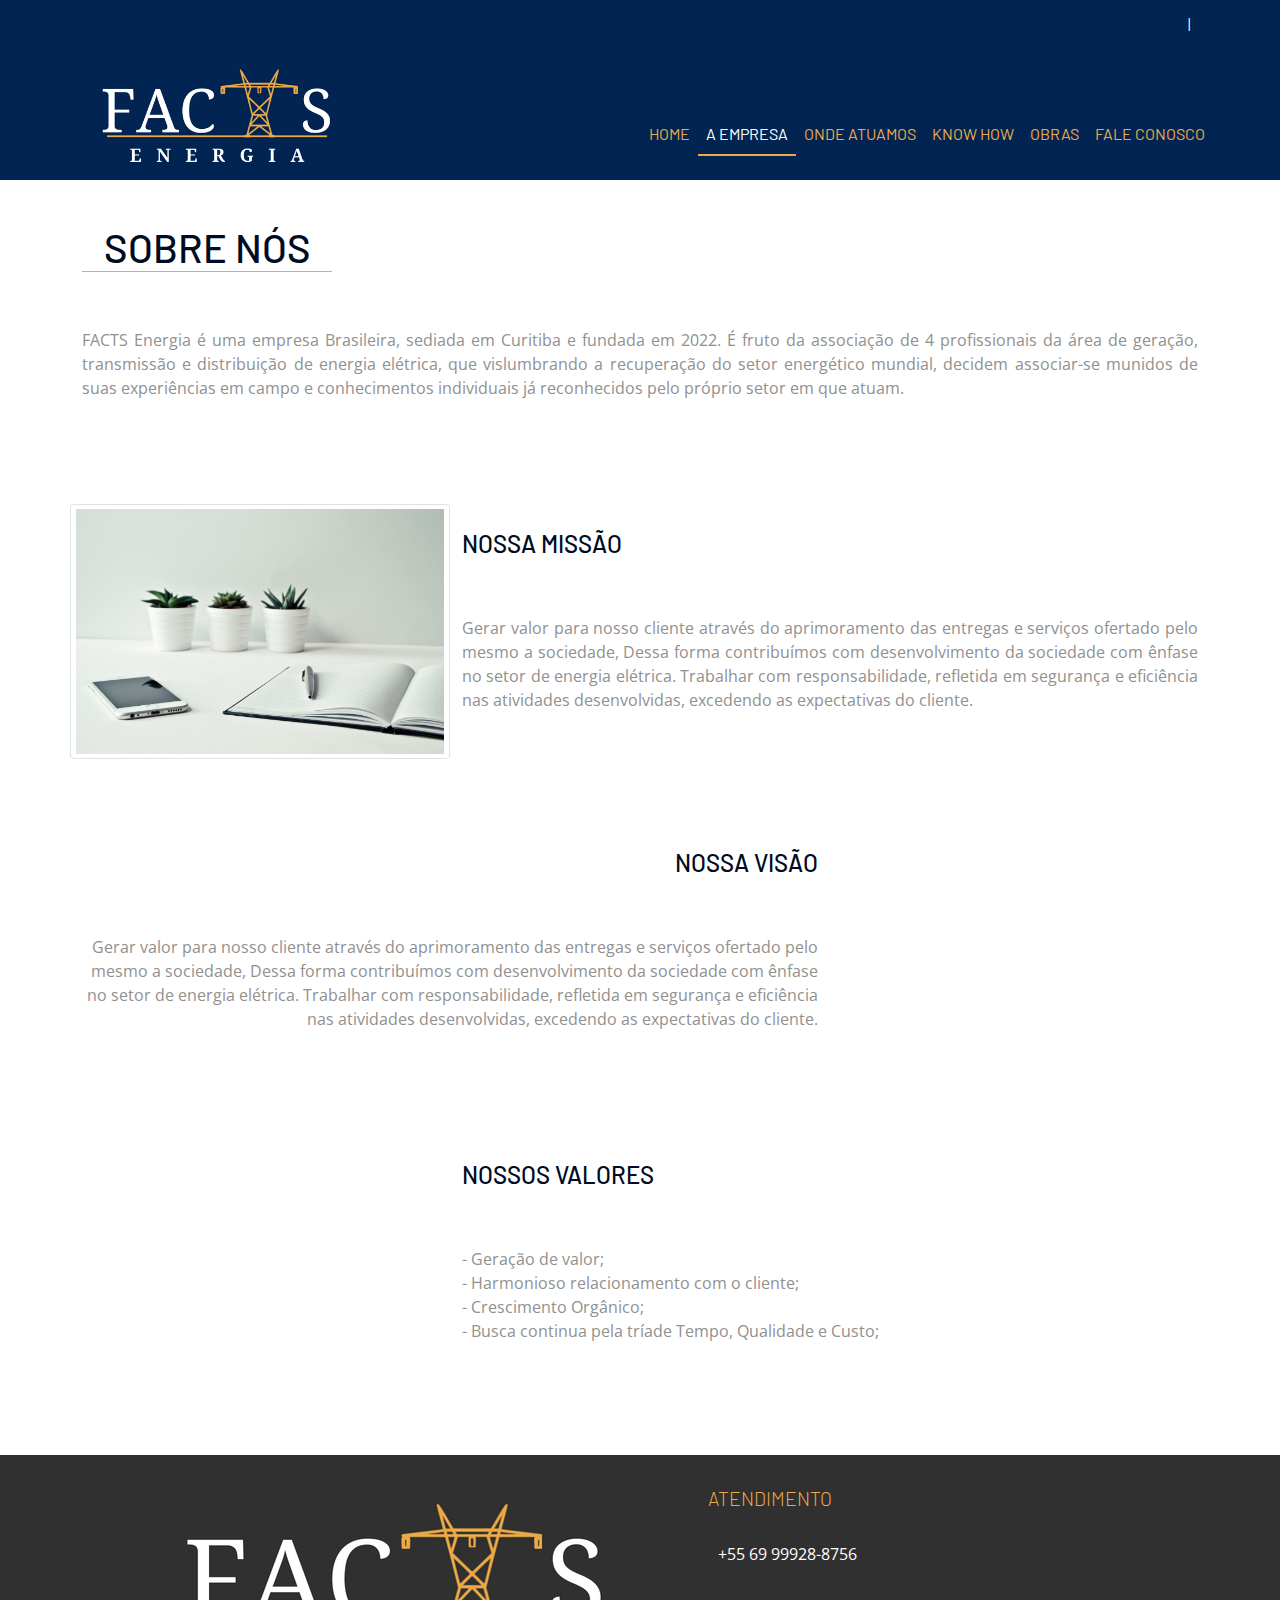
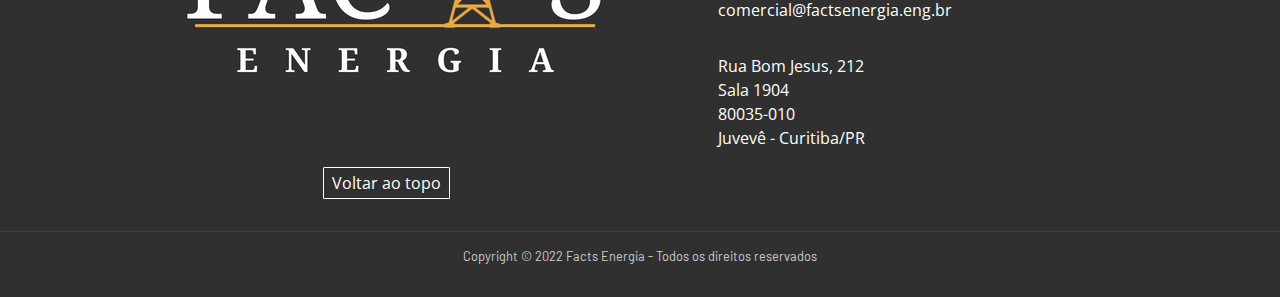
==== commit 13356a96: "Files added" ====
--- a/about.html
+++ b/about.html
@@ -6,16 +6,29 @@
     <meta http-equiv="X-UA-Compatible" content="IE=edge">
     <meta name="viewport" content="width=device-width, initial-scale=1.0">
     <title>Facts Energia - Sobre nós</title>
-    <link rel="stylesheet" href="style1.css">
+    <link rel="stylesheet" href="style.css">
+    <script type="module" src="https://unpkg.com/ionicons@5.5.2/dist/ionicons/ionicons.esm.js"></script>
+    <script nomodule src="https://unpkg.com/ionicons@5.5.2/dist/ionicons/ionicons.js"></script>
+    <link rel="stylesheet" href="https://cdn.jsdelivr.net/gh/lipis/flag-icons@6.6.6/css/flag-icons.min.css">
+    <link rel="stylesheet" href="https://unpkg.com/aos@next/dist/aos.css" />
 </head>
 
-<header>
-    <div class="bkg-interno">
+<body>
+    <header>
+        <div class="bkg-header-info">
+            <div class="header-info">
+                <ul class="languages">
+                    <li><a role="button" class="active"><span class="fi fi-br"></span></a><span>|</span></li>
+                    <li><a href="home_en.html" role="button"><span class="fi fi-us"></span></a></li>
+                </ul>
+            </div>
+        </div>
         <div class="header">
             <div class="row">
+
                 <div class="header-left">
                     <a href="#">
-                        <h1 class="title">Facts Energia</h1>
+                        <img id="logo" src="./img/Facts Energia Brainstorm.png" alt="Facts Energia">
                     </a>
                 </div>
 
@@ -25,7 +38,7 @@
                             <li class="nav-item">
                                 <a class="nav-link" href="./index.html">Home</a>
                             </li>
-                            <li class="nav-item">
+                            <li class="nav-item active">
                                 <a class="nav-link" href="./about.html">A Empresa</a>
                             </li>
                             <li class="nav-item">
@@ -47,66 +60,147 @@
             </div>
 
         </div>
-    </div>
-</header>
-
-<main>
-    <div class="quemsomos-titulo">
-        <div class="titulo">
-            <h1>SOBRE NÓS</h1>
-        </div>
-    </div>
-
-    <section class="quemsomos">
-        <div class="descricao">
-            <p>A APTA Soluções em Energia é uma empresa paulista, sediada em Jundiaí e fundada em 2017. É fruto da
-                parceria entre quatro Engenheiros Eletricistas que, visualizando uma recuperação do setor energético
-                brasileiro, decidem associar-se munidos de suas experiências em campo e conhecimentos individuais já
-                reconhecidos pelo próprio setor em que atuam.</p>
-            <p></p>
-        </div>
-    </section>
-
-    <section class="missao">
-        <div class="row">
-            <div class="img aos-init aos-animate" data-aos="fade-right">
-                <img src="" alt="Nossa Missão">
-            </div>
+        </div>
+    </header>
+
+    <main>
+        <div class="quemsomos-titulo">
+            <div class="titulo">
+                <h1>SOBRE NÓS</h1>
+            </div>
+        </div>
+
+        <section class="quemsomos">
             <div class="descricao">
-                <h2>Nossa Missão</h2>
-                <p>Garantir excelência na prestação de serviços relativos à Proteção, Controle e Supervisão de
-                    subestações de energia. Trabalhar com responsabilidade, refletida em segurança e eficiência nas
-                    atividades desenvolvidas, excedendo as expectativas do cliente.</p>
-            </div>
-        </div>
-    </section>
-
-    <section class="visao">
-        <div class="row">
-            <div class="descricao">
-                <h2>Nossa Visão</h2>
-                <p>Ser referência de qualidade de serviços na área de atuação, com clientes no mercado nacional e
-                    internacional.</p>
-            </div>
-            <div class="img aos-init" data-aos="fade-left">
-                <img src="" alt="Nossa Visão">
-            </div>
-        </div>
-    </section>
-
-    <section class="valores">
-        <div class="row">
-            <div class="img aos-init" data-aos="fade-right">
-                <img src="" alt="Nossos Valores">
-            </div>
-            <div class="descricao">
-                <h2>Nossos Valores</h2>
-                <p>- Ética em primeiro lugar;</p>
-                <p>- Qualidade de serviços prestados;</p>
-                <p>- Estreito relacionamento com o cliente;</p>
-                <p>- Crescimento sóbrio e constante;</p>
-                <p>- União na equipe de sócios e colaboradores.</p>
-            </div>
-        </div>
-    </section>
-</main>+                <p>FACTS Energia é uma empresa Brasileira, sediada em Curitiba e fundada em 2022. É fruto da associação
+                    de 4 profissionais da área de geração, transmissão e distribuição de energia elétrica, que
+                    vislumbrando a recuperação do setor energético mundial, decidem associar-se munidos de suas
+                    experiências em campo e conhecimentos individuais já reconhecidos pelo próprio setor em que atuam.
+                </p>
+                <p></p>
+            </div>
+        </section>
+
+        <section class="missao">
+            <div class="row">
+                <div class="img img-thumbnail aos-init aos-animate" data-aos="fade-right">
+                    <img src="./img/mission.jpg" alt="Nossa Missão">
+                </div>
+                <div class="descricao">
+                    <h2>Nossa Missão</h2>
+                    <p>Gerar valor para nosso cliente através do aprimoramento das entregas e serviços ofertado pelo
+                        mesmo a
+                        sociedade, Dessa forma contribuímos com desenvolvimento da sociedade com ênfase no setor de
+                        energia
+                        elétrica.
+                        Trabalhar com responsabilidade, refletida em segurança e eficiência nas atividades
+                        desenvolvidas,
+                        excedendo as expectativas do cliente.
+                    </p>
+                </div>
+            </div>
+        </section>
+
+        <section class="visao">
+            <div class="row">
+                <div class="descricao">
+                    <h2>Nossa Visão</h2>
+                    <p>Gerar valor para nosso cliente através do aprimoramento das entregas e serviços ofertado pelo
+                        mesmo a
+                        sociedade, Dessa forma contribuímos com desenvolvimento da sociedade com ênfase no setor de
+                        energia
+                        elétrica.
+                        Trabalhar com responsabilidade, refletida em segurança e eficiência nas atividades
+                        desenvolvidas,
+                        excedendo as expectativas do cliente.
+                    </p>
+                </div>
+                <div class="img img-thumbnail aos-init" data-aos="fade-left">
+                    <img src="./img/vision.jpg" alt="Nossa Visão">
+                </div>
+            </div>
+        </section>
+
+        <section class="valores">
+            <div class="row">
+                <div class="img img-thumbnail aos-init" data-aos="fade-right">
+                    <img src="./img/values.jpg" alt="Nossos Valores">
+                </div>
+                <div class="descricao">
+                    <h2>Nossos Valores</h2>
+                    <p>- Geração de valor;</p>
+                    <p>- Harmonioso relacionamento com o cliente;</p>
+                    <p>- Crescimento Orgânico;</p>
+                    <p>- Busca continua pela tríade Tempo, Qualidade e Custo;</p>
+                </div>
+            </div>
+        </section>
+    </main>
+
+    <footer>
+        <section class="footer">
+            <div class="row">                
+                <div class="footer-logo">
+                    <img id="logo" src="./img/facts_footer.png" alt="Facts Energia">
+                    <a href="" id="back-to-top" onclick="topFunction()">Voltar ao topo</a>
+                </div>
+
+                <div class="footer-address">
+
+                    <h2>Atendimento</h2>
+
+
+                    <div class="footer-telefone mb-3">
+                        <div class="icon-footer">
+                            <ion-icon name="call-outline"></ion-icon>
+                        </div>
+                        <div class="texto">
+                            <span class="prefixo">+55 69</span> 99928-8756<br>
+                        </div>
+                    </div>
+
+                    <div class="footer-email mb-3">
+                        <div class="icon-footer">
+                            <ion-icon name="mail-outline"></ion-icon>
+                        </div>
+                        <div class="texto">
+                            comercial@factsenergia.eng.br
+                        </div>
+                    </div>
+
+                    <address>
+                        <div class="icon-footer">
+                            <ion-icon name="map-outline"></ion-icon>
+                        </div>
+                        <div class="texto">
+                            <p>
+                                Rua Bom Jesus, 212<br>
+                                Sala 1904<br>
+                                80035-010<br>
+                                Juvevê - Curitiba/PR<br>
+                            </p>
+                        </div>
+                    </address>
+                </div>
+            </div>
+        </section>
+
+        <section class="copyright">
+            <p>Copyright © 2022 Facts Energia - Todos os direitos reservados</p>
+        </section>
+    </footer>
+</body>
+
+<script src="https://unpkg.com/aos@next/dist/aos.js"></script>
+<script>
+    AOS.init();
+</script>
+
+<script>
+
+    function topFunction() {
+        document.body.scrollTop = 0; // For Safari
+        document.documentElement.scrollTop = 0; // For Chrome, Firefox, IE and Opera
+    }
+
+</script>--- a/style.css
+++ b/style.css
@@ -0,0 +1,1943 @@
+@import url(https://fonts.googleapis.com/css?family=Open+Sans:400,300,600,700,800);
+@import url(https://fonts.googleapis.com/css2?family=Barlow:ital,wght@0,300;0,400;0,500;0,600;1,200;1,700&display=swap);
+
+/*! normalize.css v8.0.1 | MIT License | github.com/necolas/normalize.css */
+html {
+    -webkit-text-size-adjust: 100%;
+    line-height: 1.15
+}
+
+body {
+    margin: 0
+}
+
+main {
+    display: block
+}
+
+h1 {
+    font-size: 2em;
+    margin: .67em 0
+}
+
+a {
+    background-color: transparent
+}
+
+img {
+    border-style: none
+}
+
+::-webkit-file-upload-button {
+    -webkit-appearance: button;
+    font: inherit
+}
+
+@font-face {
+    font-family: bootstrap-icons;
+    src: url(fonts/bootstrap-icons.woff2?856008caa5eb66df68595e734e59580d) format("woff2"), url(fonts/bootstrap-icons.woff?856008caa5eb66df68595e734e59580d) format("woff")
+}
+
+/*!
+ * Bootstrap v5.1.0 (https://getbootstrap.com/)
+ * Copyright 2011-2021 The Bootstrap Authors
+ * Copyright 2011-2021 Twitter, Inc.
+ * Licensed under MIT (https://github.com/twbs/bootstrap/blob/main/LICENSE)
+ */
+:root {
+    --bs-blue: #0d6efd;
+    --bs-indigo: #6610f2;
+    --bs-purple: #6f42c1;
+    --bs-pink: #d63384;
+    --bs-red: #dc3545;
+    --bs-orange: #fd7e14;
+    --bs-yellow: #ffc107;
+    --bs-green: #198754;
+    --bs-teal: #20c997;
+    --bs-cyan: #0dcaf0;
+    --bs-white: #fff;
+    --bs-gray: #6c757d;
+    --bs-gray-dark: #343a40;
+    --bs-gray-100: #f8f9fa;
+    --bs-gray-200: #e9ecef;
+    --bs-gray-300: #dee2e6;
+    --bs-gray-400: #ced4da;
+    --bs-gray-500: #adb5bd;
+    --bs-gray-600: #6c757d;
+    --bs-gray-700: #495057;
+    --bs-gray-800: #343a40;
+    --bs-gray-900: #212529;
+    --bs-primario: #ffcb03;
+    --bs-secundario: #012452;
+    --bs-terciario: #303030;
+    --bs-primario-rgb: 255, 203, 3;
+    --bs-secundario-rgb: 0, 12, 35;
+    --bs-terciario-rgb: 48, 48, 48;
+    --bs-white-rgb: 255, 255, 255;
+    --bs-black-rgb: 0, 0, 0;
+    --bs-body-rgb: 33, 37, 41;
+    --bs-font-sans-serif: system-ui, -apple-system, "Segoe UI", Roboto, "Helvetica Neue", Arial, "Noto Sans", "Liberation Sans", sans-serif, "Apple Color Emoji", "Segoe UI Emoji", "Segoe UI Symbol", "Noto Color Emoji";
+    --bs-font-monospace: SFMono-Regular, Menlo, Monaco, Consolas, "Liberation Mono", "Courier New", monospace;
+    --bs-gradient: linear-gradient(180deg, hsla(0, 0%, 100%, 0.15), hsla(0, 0%, 100%, 0));
+    --bs-body-font-family: var(--bs-font-sans-serif);
+    --bs-body-font-size: 1rem;
+    --bs-body-font-weight: 400;
+    --bs-body-line-height: 1.5;
+    --bs-body-color: #212529;
+    --bs-body-bg: #fff
+}
+
+*,
+:after,
+:before {
+    box-sizing: border-box
+}
+
+@media (prefers-reduced-motion:no-preference) {
+    :root {
+        scroll-behavior: smooth
+    }
+}
+
+body {
+    -webkit-text-size-adjust: 100%;
+    -webkit-tap-highlight-color: rgba(0, 0, 0, 0);
+    background-color: var(--bs-body-bg);
+    color: var(--bs-body-color);
+    font-family: var(--bs-body-font-family);
+    font-size: var(--bs-body-font-size);
+    font-weight: var(--bs-body-font-weight);
+    line-height: var(--bs-body-line-height);
+    margin: 0;
+    text-align: var(--bs-body-text-align)
+}
+
+h1,
+h2 {
+    font-weight: 500;
+    line-height: 1.2;
+    margin-bottom: .5rem;
+    margin-top: 0
+}
+
+h1 {
+    font-size: calc(1.375rem + 1.5vw)
+}
+
+@media (min-width:1200px) {
+    h1 {
+        font-size: 2.5rem
+    }
+}
+
+h2 {
+    font-size: calc(1.325rem + .9vw)
+}
+
+@media (min-width:1200px) {
+    h2 {
+        font-size: 2rem
+    }
+}
+
+p {
+    margin-bottom: 1rem;
+    margin-top: 0
+}
+
+address {
+    font-style: normal;
+    line-height: inherit;
+    margin-bottom: 1rem
+}
+
+ul {
+    padding-left: 2rem
+}
+
+ul {
+    margin-bottom: 1rem;
+    margin-top: 0
+}
+
+a {
+    color: #0d6efd;
+    text-decoration: underline
+}
+
+a:hover {
+    color: #0a58ca
+}
+
+img {
+    vertical-align: middle
+}
+
+button:focus:not(:focus-visible) {
+    outline: 0
+}
+
+[role=button] {
+    cursor: pointer
+}
+
+[type=button]:not(:disabled),
+[type=reset]:not(:disabled),
+[type=submit]:not(:disabled),
+button:not(:disabled) {
+    cursor: pointer
+}
+
+::-moz-focus-inner {
+    border-style: none;
+    padding: 0
+}
+
+::-webkit-datetime-edit-day-field,
+::-webkit-datetime-edit-fields-wrapper,
+::-webkit-datetime-edit-hour-field,
+::-webkit-datetime-edit-minute,
+::-webkit-datetime-edit-month-field,
+::-webkit-datetime-edit-text,
+::-webkit-datetime-edit-year-field {
+    padding: 0
+}
+
+::-webkit-inner-spin-button {
+    height: auto
+}
+
+::-webkit-search-decoration {
+    -webkit-appearance: none
+}
+
+::-webkit-color-swatch-wrapper {
+    padding: 0
+}
+
+::file-selector-button {
+    font: inherit
+}
+
+::-webkit-file-upload-button {
+    -webkit-appearance: button;
+    font: inherit
+}
+
+.img-fluid {
+    height: auto;
+    max-width: 100%
+}
+
+.nossas-solucoes,
+.parceiros .content,
+.solucoes .solucao,
+.titulo-home,
+footer .footer,
+header .bkg-header-info .header-info,
+header .header {
+    margin-left: auto;
+    margin-right: auto;
+    padding-left: var(--bs-gutter-x, .75rem);
+    padding-right: var(--bs-gutter-x, .75rem);
+    width: 100%;
+}
+
+.double {
+    display: grid;
+    grid-template-columns: auto auto;
+    gap: 2em 2em;
+    padding: 0 15em;
+}
+
+.double .item {
+    place-self: center;
+    width: 416px;
+}
+
+@media (min-width:1200px) {
+
+    .nossas-solucoes,
+    .parceiros .content,
+    .solucoes .solucao,
+    .titulo-home,
+    footer .footer,
+    header .bkg-header-info .header-info,
+    header .header {
+        max-width: 1140px
+    }
+}
+
+@media (min-width:1400px) {
+
+    .nossas-solucoes,
+    .parceiros .content,
+    .solucoes .solucao,
+    .titulo-home,
+    footer .footer,
+    header .bkg-header-info .header-info,
+    header .header {
+        max-width: 1320px
+    }
+}
+
+.row {
+    --bs-gutter-x: 1.5rem;
+    --bs-gutter-y: 0;
+    display: flex;
+    flex-wrap: wrap;
+    margin-left: calc(var(--bs-gutter-x)*-.2);
+    margin-right: calc(var(--bs-gutter-x)*-.2);
+    margin-top: calc(var(--bs-gutter-y)*-1)
+}
+
+.row>* {
+    flex-shrink: 0;
+    margin-top: var(--bs-gutter-y);
+    max-width: 100%;
+    padding-left: calc(var(--bs-gutter-x)*.2);
+    padding-right: calc(var(--bs-gutter-x)*.2);
+    width: 100%
+}
+
+.parceiros .content .logos .logo {
+    flex: 0 0 auto;
+    width: 25%;
+}
+
+footer .footer .acesso-rapido,
+footer .footer .footer-address,
+footer .footer .footer-logo,
+header .header .header-left,
+header .header .header-right {
+    flex: 0 0 auto;
+    width: 100%
+}
+
+.solucoes .solucao .texto {
+    margin-left: 50%
+}
+
+@media (min-width:992px) {
+    header .header .header-left {
+        flex: 0 0 auto;
+        width: 25%
+    }
+
+    footer .footer .acesso-rapido,
+    footer .footer .footer-address,
+    footer .footer .footer-logo {
+        flex: 0 0 auto;
+        width: 33.33333333%
+    }
+
+    header .header .header-right {
+        flex: 0 0 auto;
+        width: 75%
+    }
+}
+
+@media (min-width:1200px) {
+    header .header .header-left {
+        flex: 0 0 auto;
+        width: 25%
+    }
+
+    footer .footer .acesso-rapido,
+    footer .footer .footer-address,
+    footer .footer .footer-logo {
+        flex: 0 0 auto;
+        width: 33.33333333%
+    }
+
+    header .header .header-right {
+        flex: 0 0 auto;
+        width: 75%
+    }
+}
+
+@media (min-width:1400px) {
+    header .header .header-left {
+        flex: 0 0 auto;
+        width: 25%
+    }
+
+    footer .footer .acesso-rapido,
+    footer .footer .footer-address,
+    footer .footer .footer-logo {
+        flex: 0 0 auto;
+        width: 33.33333333%
+    }
+
+    header .header .header-right {
+        flex: 0 0 auto;
+        width: 75%
+    }
+}
+
+.form-control[type=file]:not(:disabled):not([readonly]) {
+    cursor: pointer
+}
+
+
+@media (prefers-reduced-motion:reduce) {
+    .form-control::file-selector-button {
+        transition: none
+    }
+}
+
+
+.form-control:hover:not(:disabled):not([readonly])::-webkit-file-upload-button {
+    background-color: #dde0e3
+}
+
+.form-control-sm::file-selector-button {
+    -webkit-margin-end: .5rem;
+    margin: -.25rem -.5rem;
+    margin-inline-end: .5rem;
+    padding: .25rem .5rem
+}
+
+.form-control-lg::file-selector-button {
+    -webkit-margin-end: 1rem;
+    margin: -.5rem -1rem;
+    margin-inline-end: 1rem;
+    padding: .5rem 1rem
+}
+
+.form-control-color:not(:disabled):not([readonly]) {
+    cursor: pointer
+}
+
+.form-floating>.form-control:not(:-moz-placeholder-shown) {
+    padding-bottom: .625rem;
+    padding-top: 1.625rem
+}
+
+.form-floating>.form-control:not(:-ms-input-placeholder) {
+    padding-bottom: .625rem;
+    padding-top: 1.625rem
+}
+
+.form-floating>.form-control:not(:-moz-placeholder-shown)~label {
+    opacity: .65;
+    transform: scale(.85) translateY(-.5rem) translateX(.15rem)
+}
+
+.form-floating>.form-control:not(:-ms-input-placeholder)~label {
+    opacity: .65;
+    transform: scale(.85) translateY(-.5rem) translateX(.15rem)
+}
+
+.nav-link {
+    color: #0d6efd;
+    display: block;
+    padding: .5rem 1rem;
+    text-decoration: none;
+    transition: color .15s ease-in-out, background-color .15s ease-in-out, border-color .15s ease-in-out
+}
+
+@media (prefers-reduced-motion:reduce) {
+    .nav-link {
+        transition: none
+    }
+}
+
+.nav-link:focus,
+.nav-link:hover {
+    color: #0a58ca
+}
+
+.navbar {
+    align-items: center;
+    display: flex;
+    flex-wrap: wrap;
+    justify-content: space-between;
+    padding-bottom: .5rem;
+    padding-top: .5rem;
+    position: relative
+}
+
+.navbar-nav {
+    display: flex;
+    flex-direction: column;
+    list-style: none;
+    margin-bottom: 0;
+    padding-left: 0
+}
+
+.navbar-nav .nav-link {
+    padding-left: 0;
+    padding-right: 0
+}
+
+.navbar-expand {
+    flex-wrap: nowrap;
+    justify-content: flex-start
+}
+
+.navbar-expand .navbar-nav {
+    flex-direction: row
+}
+
+.navbar-expand .navbar-nav .nav-link {
+    padding-left: .5rem;
+    padding-right: .5rem
+}
+
+.visually-hidden-focusable:not(:focus):not(:focus-within) {
+    clip: rect(0, 0, 0, 0) !important;
+    border: 0 !important;
+    height: 1px !important;
+    margin: -1px !important;
+    overflow: hidden !important;
+    padding: 0 !important;
+    position: absolute !important;
+    white-space: nowrap !important;
+    width: 1px !important
+}
+
+.mb-3 {
+    margin-bottom: 1rem !important
+}
+
+.pe-0 {
+    padding-right: 0 !important
+}
+
+.pe-5 {
+    padding-right: 3rem !important
+}
+
+body,
+html {
+    height: 100%
+}
+
+body {
+    color: #030000;
+    font-family: Open Sans, sans-serif;
+    text-align: justify
+}
+
+body,
+main.home {
+    background-color: #ececec
+}
+
+a,
+a:link,
+a:visited {
+    color: #030000
+}
+
+a,
+a:hover,
+a:link,
+a:visited {
+    list-style: none;
+    text-decoration: none
+}
+
+a:hover {
+    color: #007c3c
+}
+
+.banner-flexslider-fluid {
+    background-color: #fff;
+    overflow: hidden
+}
+
+header .bkg-header-info {
+    align-items: center;
+    display: flex;
+    font-family: Barlow, sans-serif;
+    height: 50px;
+    width: 100%
+}
+
+header .bkg-header-info .header-info {
+    align-items: center;
+    display: flex;
+    justify-content: center
+}
+
+@media screen and (min-width:992px) {
+    header .bkg-header-info .header-info {
+        justify-content: flex-end
+    }
+}
+
+header .bkg-header-info .header-info>ul {
+    align-items: center;
+    display: flex;
+    justify-content: center;
+    list-style: none;
+    margin: 0;
+    padding: 0
+}
+
+header .bkg-header-info .header-info>ul>li {
+    color: #fff;
+    font-size: .9rem;
+    font-weight: 400;
+    list-style: none;
+    text-transform: uppercase
+}
+
+header .bkg-header-info .header-info ul.languages {
+    margin-left: 1rem
+}
+
+header .bkg-header-info .header-info ul.languages>li {
+    margin: 0
+}
+
+header .bkg-header-info .header-info ul.languages>li a {
+    color: #fff
+}
+
+header .bkg-header-info .header-info ul.languages>li a.active {
+    color: #edab47;
+    font-weight: 700
+}
+
+header .bkg-header-info .header-info ul.languages>li a:hover {
+    color: #edab47
+}
+
+header .bkg-header-info .header-info ul.languages>li>span {
+    margin: 0 .5rem
+}
+
+header {
+    background-color: #012452;
+    padding: 0;
+    width: 100%
+}
+
+header .header .header-left {
+    align-items: center;
+    display: flex;
+    height: 100px;
+    justify-content: center
+}
+
+@media screen and (min-width:992px) {
+    header .header .header-left {
+        height: 130px
+    }
+}
+
+header .header .header-left>a {
+    text-align: center
+}
+
+header .header .header-left>a>img {
+    max-width: 70%
+}
+
+@media screen and (min-width:992px) {
+    header .header .header-left>a>img {
+        max-width: 100%
+    }
+}
+
+header .header .header-right {
+    display: flex;
+    height: 65px;
+    justify-content: center;
+    padding-bottom: 1rem
+}
+
+@media screen and (min-width:992px) {
+    header .header .header-right {
+        align-items: flex-end;
+        height: 130px;
+        justify-content: flex-end
+    }
+}
+
+nav>ul li.nav-item {
+    font-family: Barlow, sans-serif
+}
+
+nav>ul li.nav-item a.nav-link:link {
+    color: #edab47;
+    text-transform: uppercase
+}
+
+nav>ul li.nav-item a.nav-link:hover {
+    color: #fff
+}
+
+nav>ul li.nav-item a.nav-link:visited {
+    color: #edab47
+}
+
+nav>ul li.active a.nav-link {
+    border-bottom: 2px solid #edab47;
+    color: #fff !important
+}
+
+footer {
+    background-color: #303030;
+    bottom: 0;
+    width: 100%
+}
+
+footer .footer {
+    color: #fff;
+    display: flex;
+    flex-direction: column;
+    padding-bottom: 2rem;
+    padding-top: 2rem
+}
+
+footer .footer .footer-logo {
+    align-items: center;
+    display: flex;
+    flex-direction: column
+}
+
+footer .footer .footer-address {
+    align-items: flex-start;
+    display: flex;
+    flex-direction: column
+}
+
+footer .footer .footer-address>h2 {
+    color: #edab47;
+    font-family: Barlow, sans-serif;
+    font-size: 1.2rem;
+    font-weight: 300;
+    margin-bottom: 2rem;
+    text-transform: uppercase
+}
+
+footer .footer .footer-address .footer-email,
+footer .footer .footer-address .footer-telefone,
+footer .footer .footer-address address {
+    display: flex;
+    justify-content: flex-start
+}
+
+footer .footer .footer-address .footer-email .texto,
+footer .footer .footer-address .footer-telefone .texto,
+footer .footer .footer-address address .texto {
+    color: #fff;
+    font-size: 1rem;
+    margin-bottom: 1rem
+}
+
+.copyright {
+    align-items: center;
+    background-color: #303030;
+    border-top: thin solid #3d3d3d;
+    color: #ccc;
+    display: flex;
+    flex-direction: column;
+    font-family: Barlow, sans-serif;
+    font-size: .8rem;
+    padding: 15px 0;
+    text-align: center
+}
+
+.titulo-home {
+    padding: 4rem 0
+}
+
+.titulo-home h1 {
+    color: #012452;
+    font-family: Barlow, sans-serif;
+    font-size: 2.5rem;
+    font-weight: 500;
+    text-align: center
+}
+
+.nossas-solucoes {
+    margin-bottom: 4rem
+}
+
+.nossas-solucoes .item .bkg {
+    background-color: #fff;
+    height: 270px;
+    padding: 2rem 1rem;
+    border-radius: 2.5%;
+}
+
+.nossas-solucoes .item .bkg .header {
+    align-items: center;
+    display: flex;
+    justify-content: flex-start;
+    margin-bottom: 1.5rem
+}
+
+.nossas-solucoes .item .bkg .header .titulo {
+    display: flex;
+    flex: 2
+}
+
+.nossas-solucoes .item .bkg .header .titulo>h2 {
+    font-family: Barlow, sans-serif;
+    font-size: 1.5rem;
+    margin: 0;
+    padding: 0;
+    text-align: left
+}
+
+.nossas-solucoes .item .bkg .header>.icon {
+    display: flex;
+    flex: 1
+}
+
+.nossas-solucoes .item .bkg p {
+    text-align: justify-all
+}
+
+.solucoes {
+    padding: 0
+}
+
+.solucoes .solucao .texto {
+    font-family: Barlow, sans-serif;
+    padding: 3rem 0
+}
+
+.solucoes .solucao .texto h2 {
+    font-size: 1.5rem;
+    font-weight: 500;
+    margin-bottom: 2rem;
+    text-align: left
+}
+
+.solucoes .solucao .texto p {
+    margin-bottom: 0
+}
+
+.parceiros {
+    background-color: #fff;
+    padding-bottom: 3rem;
+    padding-top: 3rem
+}
+
+.parceiros .content .titulo {
+    align-items: center;
+    display: flex;
+    flex-direction: column
+}
+
+.parceiros .content .titulo>h2 {
+    font-family: Barlow, sans-serif;
+    font-weight: 500;
+    margin-bottom: 2rem
+}
+
+.parceiros .content .logos .logo {
+    text-align: center
+}
+
+.parceiros .content .logos .logo img {
+    max-width: 65%
+}
+
+main {
+    background-color: #fff
+}
+
+.icon-footer {
+    color: #edab47;
+    font-size: 20px;
+    margin-right: .5em;
+}
+
+
+/* TODAS AS PÁGINAS! */
+
+/*! normalize.css v8.0.1 | MIT License | github.com/necolas/normalize.css */
+html {
+    -webkit-text-size-adjust: 100%;
+    line-height: 1.15
+}
+
+body {
+    margin: 0;
+    padding: 0;
+}
+
+main {
+    display: block
+}
+
+h1 {
+    font-size: 2em;
+    margin: .67em 0
+}
+
+a {
+    background-color: transparent
+}
+
+strong {
+    font-weight: bolder
+}
+
+img {
+    border-style: none
+}
+
+button,
+input,
+textarea {
+    font-family: inherit;
+    font-size: 100%;
+    line-height: 1.15;
+    margin: 0
+}
+
+button,
+input {
+    overflow: visible
+}
+
+button {
+    text-transform: none
+}
+
+[type=button],
+button {
+    -webkit-appearance: button
+}
+
+[type=button]::-moz-focus-inner,
+button::-moz-focus-inner {
+    border-style: none;
+    padding: 0
+}
+
+[type=button]:-moz-focusring,
+button:-moz-focusring {
+    outline: 1px dotted ButtonText
+}
+
+textarea {
+    overflow: auto
+}
+
+::-webkit-file-upload-button {
+    -webkit-appearance: button;
+    font: inherit
+}
+
+
+*,
+:after,
+:before {
+    box-sizing: border-box
+}
+
+@media (prefers-reduced-motion:no-preference) {
+    :root {
+        scroll-behavior: smooth
+    }
+}
+
+body {
+    -webkit-text-size-adjust: 100%;
+    -webkit-tap-highlight-color: rgba(0, 0, 0, 0);
+    background-color: var(--bs-body-bg);
+    color: var(--bs-body-color);
+    font-family: var(--bs-body-font-family);
+    font-size: var(--bs-body-font-size);
+    font-weight: var(--bs-body-font-weight);
+    line-height: var(--bs-body-line-height);
+    margin: 0;
+    text-align: var(--bs-body-text-align)
+}
+
+h1,
+h2,
+h3 {
+    font-weight: 500;
+    line-height: 1.2;
+    margin-bottom: .5rem;
+    margin-top: 0
+}
+
+h1 {
+    font-size: calc(1.375rem + 1.5vw)
+}
+
+@media (min-width:1200px) {
+
+    h1 {
+        font-size: 2.5rem
+    }
+}
+
+h2 {
+    font-size: calc(1.325rem + .9vw)
+}
+
+@media (min-width:1200px) {
+
+    h2 {
+        font-size: 2rem
+    }
+}
+
+h3 {
+    font-size: calc(1.3rem + .6vw)
+}
+
+@media (min-width:1200px) {
+
+    h3 {
+        font-size: 1.75rem
+    }
+}
+
+p {
+    margin-bottom: 1rem;
+    margin-top: 0
+}
+
+strong {
+    font-weight: bolder
+}
+
+a {
+    color: #0d6efd;
+    text-decoration: underline
+}
+
+a:hover {
+    color: #0a58ca
+}
+
+img {
+    vertical-align: middle
+}
+
+label {
+    display: inline-block
+}
+
+button {
+    border-radius: 0
+}
+
+button:focus:not(:focus-visible) {
+    outline: 0
+}
+
+button,
+input,
+textarea {
+    font-family: inherit;
+    font-size: inherit;
+    line-height: inherit;
+    margin: 0
+}
+
+button {
+    text-transform: none
+}
+
+[type=button],
+button {
+    -webkit-appearance: button
+}
+
+[type=button]:not(:disabled),
+[type=reset]:not(:disabled),
+[type=submit]:not(:disabled),
+button:not(:disabled) {
+    cursor: pointer
+}
+
+::-moz-focus-inner {
+    border-style: none;
+    padding: 0
+}
+
+textarea {
+    resize: vertical
+}
+
+::-webkit-datetime-edit-day-field,
+::-webkit-datetime-edit-fields-wrapper,
+::-webkit-datetime-edit-hour-field,
+::-webkit-datetime-edit-minute,
+::-webkit-datetime-edit-month-field,
+::-webkit-datetime-edit-text,
+::-webkit-datetime-edit-year-field {
+    padding: 0
+}
+
+::-webkit-inner-spin-button {
+    height: auto
+}
+
+::-webkit-search-decoration {
+    -webkit-appearance: none
+}
+
+::-webkit-color-swatch-wrapper {
+    padding: 0
+}
+
+::file-selector-button {
+    font: inherit
+}
+
+::-webkit-file-upload-button {
+    -webkit-appearance: button;
+    font: inherit
+}
+
+iframe {
+    border: 0
+}
+
+.img-thumbnail {
+    height: auto;
+    max-width: 100%;
+    background-color: #fff;
+    border: 1px solid #dee2e6;
+    border-radius: .25rem;
+    padding: .25rem;
+}
+
+.atuacao,
+.atuacao-titulo .titulo,
+.contato,
+.contato-titulo .titulo,
+.missao,
+.obras,
+.obras-titulo .titulo,
+.quemsomos,
+.quemsomos-titulo .titulo,
+.valores,
+.visao {
+    margin-left: auto;
+    margin-right: auto;
+    padding-left: var(--bs-gutter-x, .75rem);
+    padding-right: var(--bs-gutter-x, .75rem);
+    width: 100%
+}
+
+.obras {
+    height: 77vh;
+
+}
+
+@media (min-width:1200px) {
+
+    .atuacao,
+    .atuacao-titulo .titulo,
+    .contato,
+    .contato-titulo .titulo,
+    .missao,
+    .obras,
+    .obras-titulo .titulo,
+    .quemsomos,
+    .quemsomos-titulo .titulo,
+    .valores,
+    .visao {
+        max-width: 1140px
+    }
+}
+
+@media (min-width:1400px) {
+
+    .atuacao,
+    .atuacao-titulo .titulo,
+    .contato,
+    .contato-titulo .titulo,
+    .missao,
+    .obras,
+    .obras-titulo .titulo,
+    .quemsomos,
+    .quemsomos-titulo .titulo,
+    .valores,
+    .visao {
+        max-width: 1320px
+    }
+}
+
+.row {
+    --bs-gutter-x: 1.5rem;
+    --bs-gutter-y: 0;
+    display: flex;
+    flex-wrap: wrap;
+    margin-left: calc(var(--bs-gutter-x)*-.5);
+    margin-right: calc(var(--bs-gutter-x)*-.5);
+    margin-top: calc(var(--bs-gutter-y)*-1)
+}
+
+.row>* {
+    flex-shrink: 0;
+    margin-top: var(--bs-gutter-y);
+    max-width: 100%;
+    padding-left: calc(var(--bs-gutter-x)*.2);
+    padding-right: calc(var(--bs-gutter-x)*.2);
+    width: 100%
+}
+
+.missao .img,
+.valores .img,
+.visao .img {
+    flex: 0 0 auto;
+    width: 25%
+}
+
+.atuacao .img {
+    flex: 0 0 auto;
+    width: 33.33333333%
+}
+
+.contato .form-contato>form .input-cidade,
+.contato .form-contato>form .input-estado,
+.contato .form-contato>form .input-telefone {
+    flex: 0 0 auto;
+    width: 50%
+}
+
+.atuacao .descricao {
+    flex: 0 0 auto;
+    width: 66.66666667%;
+    padding-left: calc(var(--bs-gutter-x)*.5);
+    padding-right: calc(var(--bs-gutter-x)*.5);
+}
+
+.missao .descricao,
+.valores .descricao,
+.visao .descricao {
+    flex: 0 0 auto;
+    width: 75%;
+    padding-left: calc(var(--bs-gutter-x)*.5);
+    padding-right: calc(var(--bs-gutter-x)*.5);
+}
+
+@media (min-width:768px) {
+
+    .contato .aside-left {
+        flex: 0 0 auto;
+        width: 33.33333333%
+    }
+
+    .contato .form-contato {
+        flex: 0 0 auto;
+        width: 66.66666667%
+    }
+}
+
+@media (min-width:992px) {
+
+    .contato .aside-left {
+        flex: 0 0 auto;
+        width: 33.33333333%
+    }
+
+    .contato .form-contato {
+        flex: 0 0 auto;
+        width: 66.66666667%
+    }
+}
+
+@media (min-width:1200px) {
+
+    .contato .aside-left,
+    .missao .img,
+    .valores .img,
+    .visao .img {
+        flex: 0 0 auto;
+        width: 33.33333333%
+    }
+
+    .contato .form-contato,
+    .missao .descricao,
+    .valores .descricao,
+    .visao .descricao {
+        flex: 0 0 auto;
+        width: 66.66666667%
+    }
+}
+
+@media (min-width:1400px) {
+
+    .contato .aside-left {
+        flex: 0 0 auto;
+        width: 25%
+    }
+
+    .missao .img,
+    .valores .img,
+    .visao .img {
+        flex: 0 0 auto;
+        width: 33.33333333%
+    }
+
+    .missao .descricao,
+    .valores .descricao,
+    .visao .descricao {
+        flex: 0 0 auto;
+        width: 66.66666667%
+    }
+
+    .contato .form-contato {
+        flex: 0 0 auto;
+        width: 75%
+    }
+}
+
+.form-control {
+    -webkit-appearance: none;
+    -moz-appearance: none;
+    appearance: none;
+    background-clip: padding-box;
+    background-color: #fff;
+    border: 1px solid #ced4da;
+    border-radius: .25rem;
+    color: #212529;
+    display: block;
+    font-size: 1rem;
+    font-weight: 400;
+    line-height: 1.5;
+    padding: .375rem .75rem;
+    transition: border-color .15s ease-in-out, box-shadow .15s ease-in-out;
+    width: 100%
+}
+
+@media (prefers-reduced-motion:reduce) {
+    .form-control {
+        transition: none
+    }
+}
+
+.form-control[type=file]:not(:disabled):not([readonly]) {
+    cursor: pointer
+}
+
+.form-control:focus {
+    background-color: #fff;
+    border-color: #86b7fe;
+    box-shadow: 0 0 0 .25rem rgba(13, 110, 253, .25);
+    color: #212529;
+    outline: 0
+}
+
+.form-control::-webkit-date-and-time-value {
+    height: 1.5em
+}
+
+.form-control::-moz-placeholder {
+    color: #6c757d;
+    opacity: 1
+}
+
+.form-control:-ms-input-placeholder {
+    color: #6c757d;
+    opacity: 1
+}
+
+.form-control:disabled {
+    background-color: #e9ecef;
+    opacity: 1
+}
+
+.form-control::file-selector-button {
+    -webkit-margin-end: .75rem;
+    background-color: #e9ecef;
+    border: 0 solid;
+    border-color: inherit;
+    border-inline-end-width: 1px;
+    border-radius: 0;
+    color: #212529;
+    margin: -.375rem -.75rem;
+    margin-inline-end: .75rem;
+    padding: .375rem .75rem;
+    pointer-events: none;
+    transition: color .15s ease-in-out, background-color .15s ease-in-out, border-color .15s ease-in-out, box-shadow .15s ease-in-out
+}
+
+@media (prefers-reduced-motion:reduce) {
+    .form-control::-webkit-file-upload-button {
+        -webkit-transition: none;
+        transition: none
+    }
+
+    .form-control::file-selector-button {
+        transition: none
+    }
+}
+
+.form-control:hover:not(:disabled):not([readonly])::file-selector-button {
+    background-color: #dde0e3
+}
+
+.form-control::-webkit-file-upload-button {
+    -webkit-margin-end: .75rem;
+    background-color: #e9ecef;
+    border: 0 solid;
+    border-color: inherit;
+    border-inline-end-width: 1px;
+    border-radius: 0;
+    color: #212529;
+    margin: -.375rem -.75rem;
+    margin-inline-end: .75rem;
+    padding: .375rem .75rem;
+    pointer-events: none;
+    -webkit-transition: color .15s ease-in-out, background-color .15s ease-in-out, border-color .15s ease-in-out, box-shadow .15s ease-in-out;
+    transition: color .15s ease-in-out, background-color .15s ease-in-out, border-color .15s ease-in-out, box-shadow .15s ease-in-out
+}
+
+@media (prefers-reduced-motion:reduce) {
+    .form-control::-webkit-file-upload-button {
+        -webkit-transition: none;
+        transition: none
+    }
+}
+
+.form-control:hover:not(:disabled):not([readonly])::-webkit-file-upload-button {
+    background-color: #dde0e3
+}
+
+.form-control-sm::file-selector-button {
+    -webkit-margin-end: .5rem;
+    margin: -.25rem -.5rem;
+    margin-inline-end: .5rem;
+    padding: .25rem .5rem
+}
+
+.form-control-lg::file-selector-button {
+    -webkit-margin-end: 1rem;
+    margin: -.5rem -1rem;
+    margin-inline-end: 1rem;
+    padding: .5rem 1rem
+}
+
+textarea.form-control {
+    min-height: calc(1.5em + .75rem + 2px)
+}
+
+.form-control-color:not(:disabled):not([readonly]) {
+    cursor: pointer
+}
+
+.form-floating>.form-control:not(:-moz-placeholder-shown) {
+    padding-bottom: .625rem;
+    padding-top: 1.625rem
+}
+
+.form-floating>.form-control:not(:-ms-input-placeholder) {
+    padding-bottom: .625rem;
+    padding-top: 1.625rem
+}
+
+.form-floating>.form-control:not(:-moz-placeholder-shown)~label {
+    opacity: .65;
+    transform: scale(.85) translateY(-.5rem) translateX(.15rem)
+}
+
+.form-floating>.form-control:not(:-ms-input-placeholder)~label {
+    opacity: .65;
+    transform: scale(.85) translateY(-.5rem) translateX(.15rem)
+}
+
+.btn {
+    background-color: transparent;
+    border: 1px solid transparent;
+    border-radius: .25rem;
+    color: #212529;
+    cursor: pointer;
+    display: inline-block;
+    font-size: 1rem;
+    font-weight: 400;
+    line-height: 1.5;
+    padding: .375rem .75rem;
+    text-align: center;
+    text-decoration: none;
+    transition: color .15s ease-in-out, background-color .15s ease-in-out, border-color .15s ease-in-out, box-shadow .15s ease-in-out;
+    -webkit-user-select: none;
+    -moz-user-select: none;
+    -ms-user-select: none;
+    user-select: none;
+    vertical-align: middle
+}
+
+@media (prefers-reduced-motion:reduce) {
+    .btn {
+        transition: none
+    }
+}
+
+.btn:hover {
+    color: #212529
+}
+
+.btn:focus {
+    box-shadow: 0 0 0 .25rem rgba(13, 110, 253, .25);
+    outline: 0
+}
+
+.btn:disabled {
+    opacity: .65;
+    pointer-events: none
+}
+
+.btn-secundario {
+    background-color: #000c23;
+    border-color: #000c23;
+    color: #fff
+}
+
+.btn-secundario:focus,
+.btn-secundario:hover {
+    background-color: #000a1e;
+    border-color: #000a1c;
+    color: #fff
+}
+
+.btn-secundario:focus {
+    box-shadow: 0 0 0 .25rem rgba(38, 48, 68, .5)
+}
+
+.btn-secundario:active {
+    background-color: #000a1c;
+    border-color: #00091a;
+    color: #fff
+}
+
+.btn-secundario:active:focus {
+    box-shadow: 0 0 0 .25rem rgba(38, 48, 68, .5)
+}
+
+.btn-secundario:disabled {
+    background-color: #000c23;
+    border-color: #000c23;
+    color: #fff
+}
+
+.clearfix:after {
+    clear: both;
+    content: "";
+    display: block
+}
+
+.visually-hidden-focusable:not(:focus):not(:focus-within) {
+    clip: rect(0, 0, 0, 0) !important;
+    border: 0 !important;
+    height: 1px !important;
+    margin: -1px !important;
+    overflow: hidden !important;
+    padding: 0 !important;
+    position: absolute !important;
+    white-space: nowrap !important;
+    width: 1px !important
+}
+
+.text-center {
+    text-align: center !important
+}
+
+body,
+html {
+    height: 100%
+}
+
+body {
+    color: #030000;
+    font-family: Open Sans, sans-serif;
+    text-align: justify
+}
+
+body {
+    background-color: #ececec
+}
+
+a,
+a:link,
+a:visited {
+    color: #030000
+}
+
+a,
+a:hover,
+a:link,
+a:visited {
+    list-style: none;
+    text-decoration: none
+}
+
+a:hover {
+    color: #007c3c
+}
+
+.quemsomos-titulo {
+    align-items: flex-end;
+    display: flex;
+    height: 100px;
+    margin-bottom: 3rem
+}
+
+.quemsomos-titulo .titulo {
+    display: flex;
+    justify-content: center
+}
+
+@media screen and (min-width:992px) {
+    .quemsomos-titulo .titulo {
+        justify-content: flex-start
+    }
+}
+
+.quemsomos-titulo .titulo h1 {
+    border-bottom: 1px solid #edab47;
+    color: #000c23;
+    font-family: Barlow, sans-serif;
+    font-weight: 500;
+    text-align: center;
+    text-transform: uppercase;
+    width: 250px
+}
+
+.quemsomos {
+    padding-bottom: 4rem
+}
+
+.quemsomos .descricao {
+    color: #90908f;
+    margin: 0 0 2.5rem
+}
+
+.missao,
+.valores {
+    padding-bottom: 4rem
+}
+
+.missao .img>img,
+.valores .img>img {
+    max-width: 100%
+}
+
+.missao .descricao h2,
+.valores .descricao h2 {
+    color: #000c23;
+    font-family: Barlow, sans-serif;
+    font-size: 1.5rem;
+    font-weight: 500;
+    line-height: 80px;
+    margin-bottom: 2rem;
+    text-transform: uppercase
+}
+
+.missao .descricao p,
+.valores .descricao p {
+    color: #90908f;
+    margin: 0
+}
+
+.visao {
+    padding-bottom: 4rem
+}
+
+.visao .img>img {
+    max-width: 100%
+}
+
+.visao .descricao h2 {
+    color: #000c23;
+    font-family: Barlow, sans-serif;
+    font-size: 1.5rem;
+    font-weight: 500;
+    line-height: 80px;
+    margin-bottom: 2rem;
+    text-align: right;
+    text-transform: uppercase
+}
+
+.visao .descricao p {
+    color: #90908f;
+    margin: 0 0 2.5rem;
+    text-align: right
+}
+
+.atuacao-titulo {
+    align-items: flex-end;
+    display: flex;
+    height: 100px;
+    margin-bottom: 3rem
+}
+
+.atuacao-titulo .titulo {
+    display: flex;
+    justify-content: center
+}
+
+@media screen and (min-width:992px) {
+    .atuacao-titulo .titulo {
+        justify-content: flex-start
+    }
+}
+
+.atuacao-titulo .titulo h1 {
+    border-bottom: 1px solid #edab47;
+    color: #000c23;
+    font-family: Barlow, sans-serif;
+    font-weight: 500;
+    text-align: center;
+    text-transform: uppercase;
+}
+
+.atuacao {
+    padding-bottom: 4rem
+}
+
+.atuacao .img img {
+    max-width: 100%
+}
+
+.atuacao .descricao {
+    color: #90908f;
+    margin: 0 0 2.5rem
+}
+
+main {
+    background-color: #fff
+}
+
+.obras-titulo {
+    align-items: flex-end;
+    display: flex;
+    height: 100px;
+    margin-bottom: 1em;
+}
+
+.obras-titulo .titulo {
+    display: flex;
+    justify-content: center
+}
+
+@media screen and (min-width:992px) {
+    .obras-titulo .titulo {
+        justify-content: flex-start
+    }
+}
+
+.obras-titulo .titulo h1 {
+    border-bottom: 1px solid #edab47;
+    color: #000c23;
+    font-family: Barlow, sans-serif;
+    font-weight: 500;
+    text-align: center;
+    text-transform: uppercase;
+    width: 400px
+}
+
+.obras {
+    padding-bottom: 4rem
+}
+
+.contato-titulo {
+    align-items: flex-end;
+    display: flex;
+    height: 100px;
+    margin-bottom: 3rem
+}
+
+.contato-titulo .titulo {
+    display: flex;
+    justify-content: center
+}
+
+@media screen and (min-width:992px) {
+    .contato-titulo .titulo {
+        justify-content: flex-start
+    }
+}
+
+.contato-titulo .titulo h1 {
+    border-bottom: 1px solid #edab47;
+    color: #000c23;
+    font-family: Barlow, sans-serif;
+    font-weight: 500;
+    text-align: center;
+    text-transform: uppercase;
+}
+
+.contato {
+    padding-bottom: 5rem;
+}
+
+.contato .aside-left {
+    padding-right: calc(var(--bs-gutter-x)*.5);
+}
+
+.contato .aside-left .endereco {
+    color: #7f8c8d;
+    font-size: 1rem;
+    margin: 0;
+    padding: 0
+}
+
+.contato .aside-left .endereco>h3 {
+    color: #000c23;
+    font-family: Barlow, sans-serif;
+    font-size: 1.5rem;
+    font-weight: 700;
+    margin: 0;
+    padding: 0
+}
+
+.contato .aside-left .endereco>p {
+    margin: 0 0 10px;
+    padding: 0
+}
+
+.contato .aside-left .telefone {
+    background-color: #edab47;
+    border-radius: 6px;
+    color: #000c23;
+    font-size: 1.5rem;
+    font-weight: 600;
+    margin-bottom: 30px;
+    padding: 10px 0
+}
+
+.contato .aside-left .telefone>p {
+    line-height: 1.5rem;
+    margin: 5px 0 0;
+    text-align: center
+}
+
+.contato .aside-left .telefone>p>span {
+    font-size: .8rem
+}
+
+.contato .form-contato>form>.form-group {
+    margin-bottom: 1rem
+}
+
+/* FIM */
+
+.form-contato .row>* {
+    margin: 0;
+    /* flex-shrink: 0;
+    margin-top: var(--bs-gutter-y);
+    max-width: 100%; */
+    padding-left: calc(var(--bs-gutter-x)*.47);
+    padding-right: calc(var(--bs-gutter-x)*.47);
+    /* width: 100% */
+}
+
+.footer .row {
+    justify-content: space-evenly;
+}
+
+#back-to-top {
+    text-decoration: none;
+    color: #fff;
+    margin-top: 5em;
+    border: 1px solid white;
+    padding: 3px 8px;
+    border-radius: 2%;
+    transition: 500ms;
+}
+
+#back-to-top:hover {
+    transform: scale(1.1);
+}
+
+main {
+    min-height: 80vh;
+}
+
+@media (max-width: 880px) {
+
+    /* #main_navbar, */
+    header .bkg-header-info .header-info>ul,
+    #back-to-top {
+        display: none;
+    }
+
+    footer #logo {
+        max-width: 100vw;
+        margin-bottom: 3em;
+    }
+
+    .nossas-solucoes {
+        display: none;
+    }
+
+    .parceiros .content .logos {
+        justify-content: space-between;
+    }
+
+    .parceiros .content .logos .logo {
+        flex: 0 0 auto;
+        width: 45%;
+        margin: 3px;
+    }
+
+    .parceiros .content .logos .logo:nth-child(7) {
+        margin-top: 10px;
+    }
+
+    footer .footer .footer-address {
+        align-items: center;
+    }
+
+    footer .footer .footer-telefone,
+    footer .footer .footer-email,
+    footer .footer address {
+        flex-direction: column;
+        align-items: center;
+    }
+
+    footer .footer .texto {
+        text-align: center;
+    }
+
+    .row {
+        flex-direction: column;
+    }
+
+    .row .img-thumbnail {
+        width: 100%;
+    }
+
+    .missao .descricao,
+    .valores .descricao,
+    .visao .descricao,
+    .atuacao .descricao {
+        width: 100%;
+    }
+
+    .visao .row .descricao {
+        order: 66;
+    }
+
+    .visao .descricao h2 {
+        text-align: left;
+    }
+
+    .visao .descricao p {
+        text-align: justify;
+    }
+
+
+
+
+
+    .aside-left {
+        text-align: center;
+    }
+
+    .contato .form-contato>form .input-cidade,
+    .contato .form-contato>form .input-estado,
+    .contato .form-contato>form .input-telefone {
+        width: 100%;
+    }
+}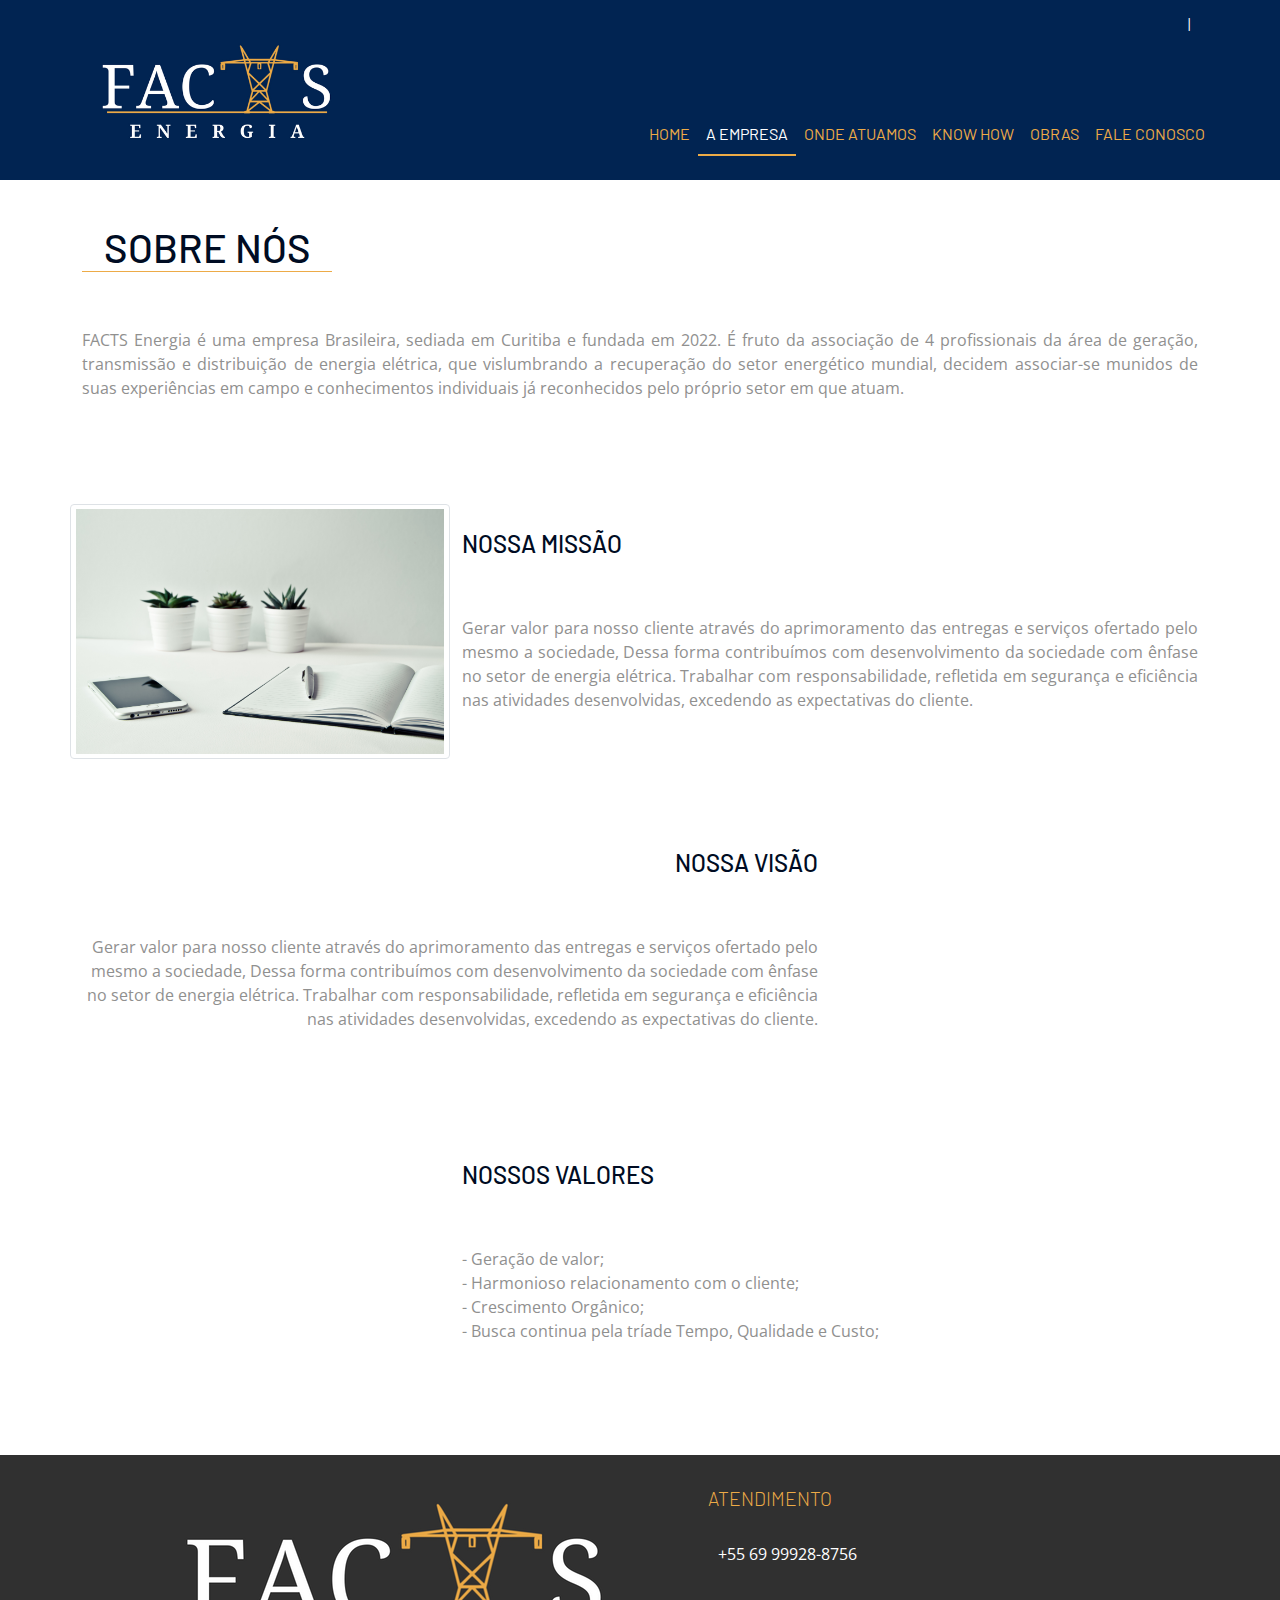
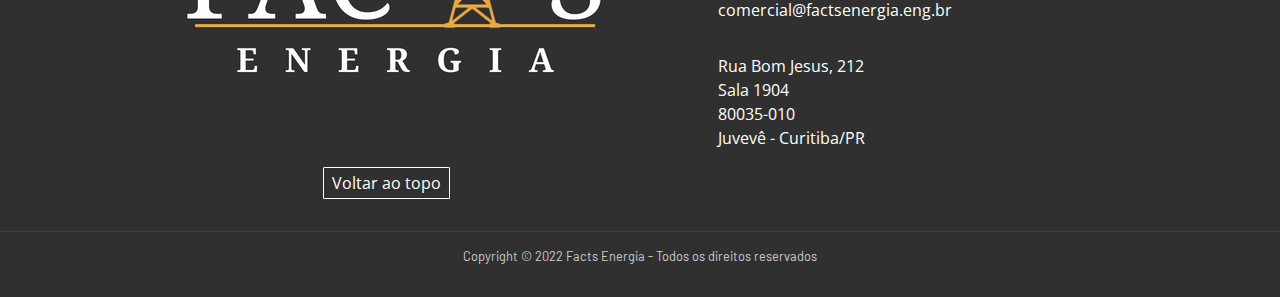
==== commit 778e5854: "Version 1.0" ====
--- a/about.html
+++ b/about.html
@@ -24,15 +24,51 @@
             </div>
         </div>
         <div class="header">
-            <div class="row">
+
+            <div class="row mobile-menu">
 
                 <div class="header-left">
+
+                    <!-- Mobile Menu -->
+                    <input type="checkbox" id="hamburger-input" class="burguer-shower" />
+                    
+
+                    <label id="hamburger-menu" for="hamburger-input">
+                        <nav class="navbar navbar-expand" id="sidebar-menu">
+                            <ul class="navbar-nav mr-auto" id="menu-principal">
+                                <ul class="languages-mobile">
+                                    <li><a role="button" class="active"><span class="fi fi-br"></span></a></li>
+                                    <li><a href="home_en.html" role="button"><span class="fi fi-us"></span></a></li>
+                                </ul>
+                                <li class="nav-item">
+                                    <a class="nav-link" href="./index.html">Home</a>
+                                </li>
+                                <li class="nav-item active">
+                                    <a class="nav-link" href="./about.html">A Empresa</a>
+                                </li>
+                                <li class="nav-item">
+                                    <a class="nav-link" href="./onde_atuamos.html">Onde Atuamos</a>
+                                </li>
+                                <li class="nav-item">
+                                    <a class="nav-link" href="./knowhow.html">Know How</a>
+                                </li>
+                                <li class="nav-item">
+                                    <a class="nav-link" href="./obras.html">Obras</a>
+                                </li>
+                                <li class="nav-item">
+                                    <a class="nav-link pe-0" href="./contactus.html">Fale Conosco</a>
+                                </li>
+                            </ul>
+                        </nav>
+                    </label>
+                    <label for="hamburger-input" class="overlay" id="overlay"></label>
                     <a href="#">
                         <img id="logo" src="./img/Facts Energia Brainstorm.png" alt="Facts Energia">
                     </a>
                 </div>
 
                 <div class="header-right">
+                    <!-- Desktop Menu -->
                     <nav class="navbar navbar-expand" id="main_navbar">
                         <ul class="navbar-nav mr-auto" id="menu-principal">
                             <li class="nav-item">
@@ -54,12 +90,9 @@
                                 <a class="nav-link pe-0" href="./contactus.html">Fale Conosco</a>
                             </li>
                         </ul>
-
                     </nav>
                 </div>
             </div>
-
-        </div>
         </div>
     </header>
 
--- a/style.css
+++ b/style.css
@@ -244,15 +244,15 @@
 }
 
 .double {
-    display: grid;
-    grid-template-columns: auto auto;
-    gap: 2em 2em;
-    padding: 0 15em;
+    display: flex;
+    flex-wrap: wrap;
+    justify-content: center;
+    gap: 1em;
+    padding: 0;
 }
 
 .double .item {
-    place-self: center;
-    width: 416px;
+    width: 24%;
 }
 
 @media (min-width:1200px) {
@@ -314,9 +314,6 @@
     width: 100%
 }
 
-.solucoes .solucao .texto {
-    margin-left: 50%
-}
 
 @media (min-width:992px) {
     header .header .header-left {
@@ -505,9 +502,6 @@
     padding-right: 0 !important
 }
 
-.pe-5 {
-    padding-right: 3rem !important
-}
 
 body,
 html {
@@ -598,8 +592,8 @@
 }
 
 header .bkg-header-info .header-info ul.languages>li a.active {
-    color: #edab47;
-    font-weight: 700
+    padding-bottom: 3px;
+    border-bottom: 1px #edab47 solid;
 }
 
 header .bkg-header-info .header-info ul.languages>li a:hover {
@@ -761,8 +755,8 @@
 
 .nossas-solucoes .item .bkg {
     background-color: #fff;
-    height: 270px;
-    padding: 2rem 1rem;
+    height: 300px;
+    padding: 1rem 1rem;
     border-radius: 2.5%;
 }
 
@@ -801,7 +795,9 @@
 
 .solucoes .solucao .texto {
     font-family: Barlow, sans-serif;
-    padding: 3rem 0
+    padding: 3rem 0;
+    margin-left: 50%;
+    padding-right: 3rem;
 }
 
 .solucoes .solucao .texto h2 {
@@ -1733,7 +1729,6 @@
     font-weight: 500;
     text-align: center;
     text-transform: uppercase;
-    width: 400px
 }
 
 .obras {
@@ -1822,14 +1817,14 @@
 
 /* FIM */
 
+header #logo {
+    padding-bottom: 3em;
+}
+
 .form-contato .row>* {
     margin: 0;
-    /* flex-shrink: 0;
-    margin-top: var(--bs-gutter-y);
-    max-width: 100%; */
     padding-left: calc(var(--bs-gutter-x)*.47);
     padding-right: calc(var(--bs-gutter-x)*.47);
-    /* width: 100% */
 }
 
 .footer .row {
@@ -1854,31 +1849,143 @@
     min-height: 80vh;
 }
 
-@media (max-width: 880px) {
-
-    /* #main_navbar, */
+#hamburger-input,
+#sidebar-menu {
+    display: none;
+}
+
+@media (max-width: 990px) {
+
+    #main_navbar,
+    header .header .header-right,
     header .bkg-header-info .header-info>ul,
     #back-to-top {
         display: none;
     }
 
+    header .languages-mobile {
+        display: flex;
+        color: #012452;
+        list-style: none;
+        justify-content: center;
+        gap: 20px;
+    }
+
+    header .languages-mobile>li a.active {
+        padding-bottom: 2px;
+        border-bottom: 1px #edab47 solid;
+    }
+
+    #hamburger-menu {
+        width: 35px;
+        height: 30px;
+        display: block;
+        border: none;
+        padding-left: 1em;
+        margin-bottom: 2em;
+        margin-left: 1em;
+        background: linear-gradient(
+            to bottom,
+            #EDAB47, #EDAB47 20%,
+            transparent 20%, transparent 40%,
+            #EDAB47 40%, #EDAB47 60%,
+            transparent 60%, transparent 80%,
+            #EDAB47 80%, #EDAB47 100%
+        );
+        z-index: 66;
+    }
+
+    .overlay {
+        position: fixed;
+        top: 0;
+        left: 0;
+        width: 100%;
+        height: 100%;
+        opacity: 0;
+        visibility: hidden;
+        transition: opacity .35s, visibility .35s, height .35s;
+        overflow: hidden;
+        background: black;
+        z-index: 1;
+    }
+
+    #hamburger-menu #sidebar-menu {
+        visibility: hidden;
+        position: fixed;
+        top: 9em;
+        left: -100vw;
+        width: 100vw;
+        height: 100%;
+        background-color: #012452;
+        padding: 2em 10px;
+        box-sizing: border-box;
+    }
+
+    #sidebar-menu {
+        display: block;
+        z-index: 11;
+        transition: 0.3s;
+    }
+
+    #menu-principal {
+        display: flex;
+        flex-direction: column;
+    }
+
+    #hamburger-input:checked + #hamburger-menu #sidebar-menu {
+        visibility: visible;
+        left: 0;
+    }
+
+    #hamburger-input:checked ~ .overlay{
+        visibility: visible;
+        opacity: 0.4;
+    }
+
     footer #logo {
         max-width: 100vw;
         margin-bottom: 3em;
     }
 
+    .titulo-home {
+        padding: 1em 0;
+    }
+
     .nossas-solucoes {
-        display: none;
+        overflow: hidden;
+    }
+
+    .nossas-solucoes .double {
+        padding: 0;
+        display: flex;
+        flex-direction: column;
+        margin: 0;
+    }
+
+    .double .item {
+        width: 100%;
+    }
+
+    .nossas-solucoes .double .bkg {
+        margin: 0 1.5em;
+
+    }
+
+    .solucoes .solucao .texto {
+        margin-left: 0%;
+        padding: 2rem 3rem 2rem 1rem;
+        padding-right: 3rem;
     }
 
     .parceiros .content .logos {
-        justify-content: space-between;
+        display: grid;
+        grid-template-columns: 1fr 1fr;
     }
 
     .parceiros .content .logos .logo {
-        flex: 0 0 auto;
-        width: 45%;
+        width: 90%;
         margin: 3px;
+        justify-self: center;
     }
 
     .parceiros .content .logos .logo:nth-child(7) {
@@ -1904,8 +2011,18 @@
         flex-direction: column;
     }
 
+    .full-page {
+        display: flex;
+        flex-direction: column;
+    }
+
+    .full-page .img {
+        width: 89vw;
+        margin-bottom: 1em;
+    }
+
     .row .img-thumbnail {
-        width: 100%;
+        width: 99%;
     }
 
     .missao .descricao,
@@ -1927,10 +2044,6 @@
         text-align: justify;
     }
 
-
-
-
-
     .aside-left {
         text-align: center;
     }
